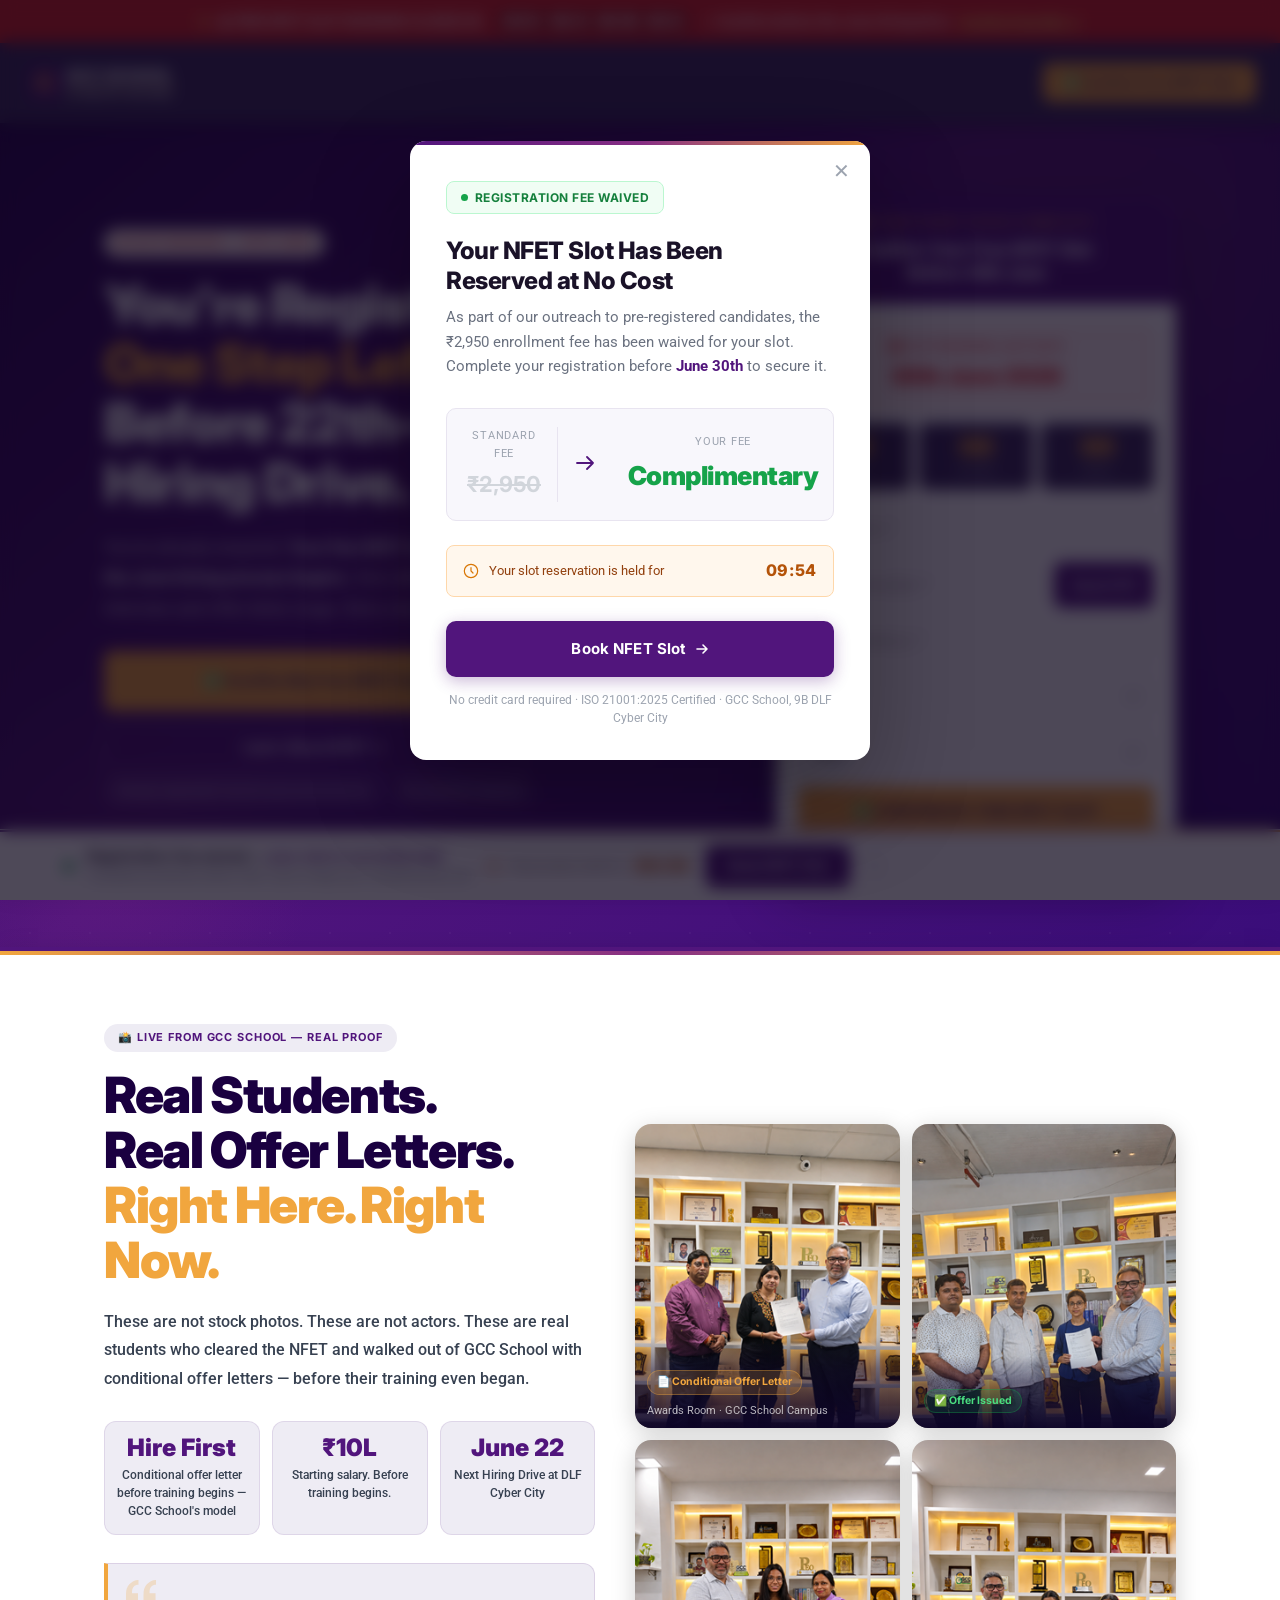
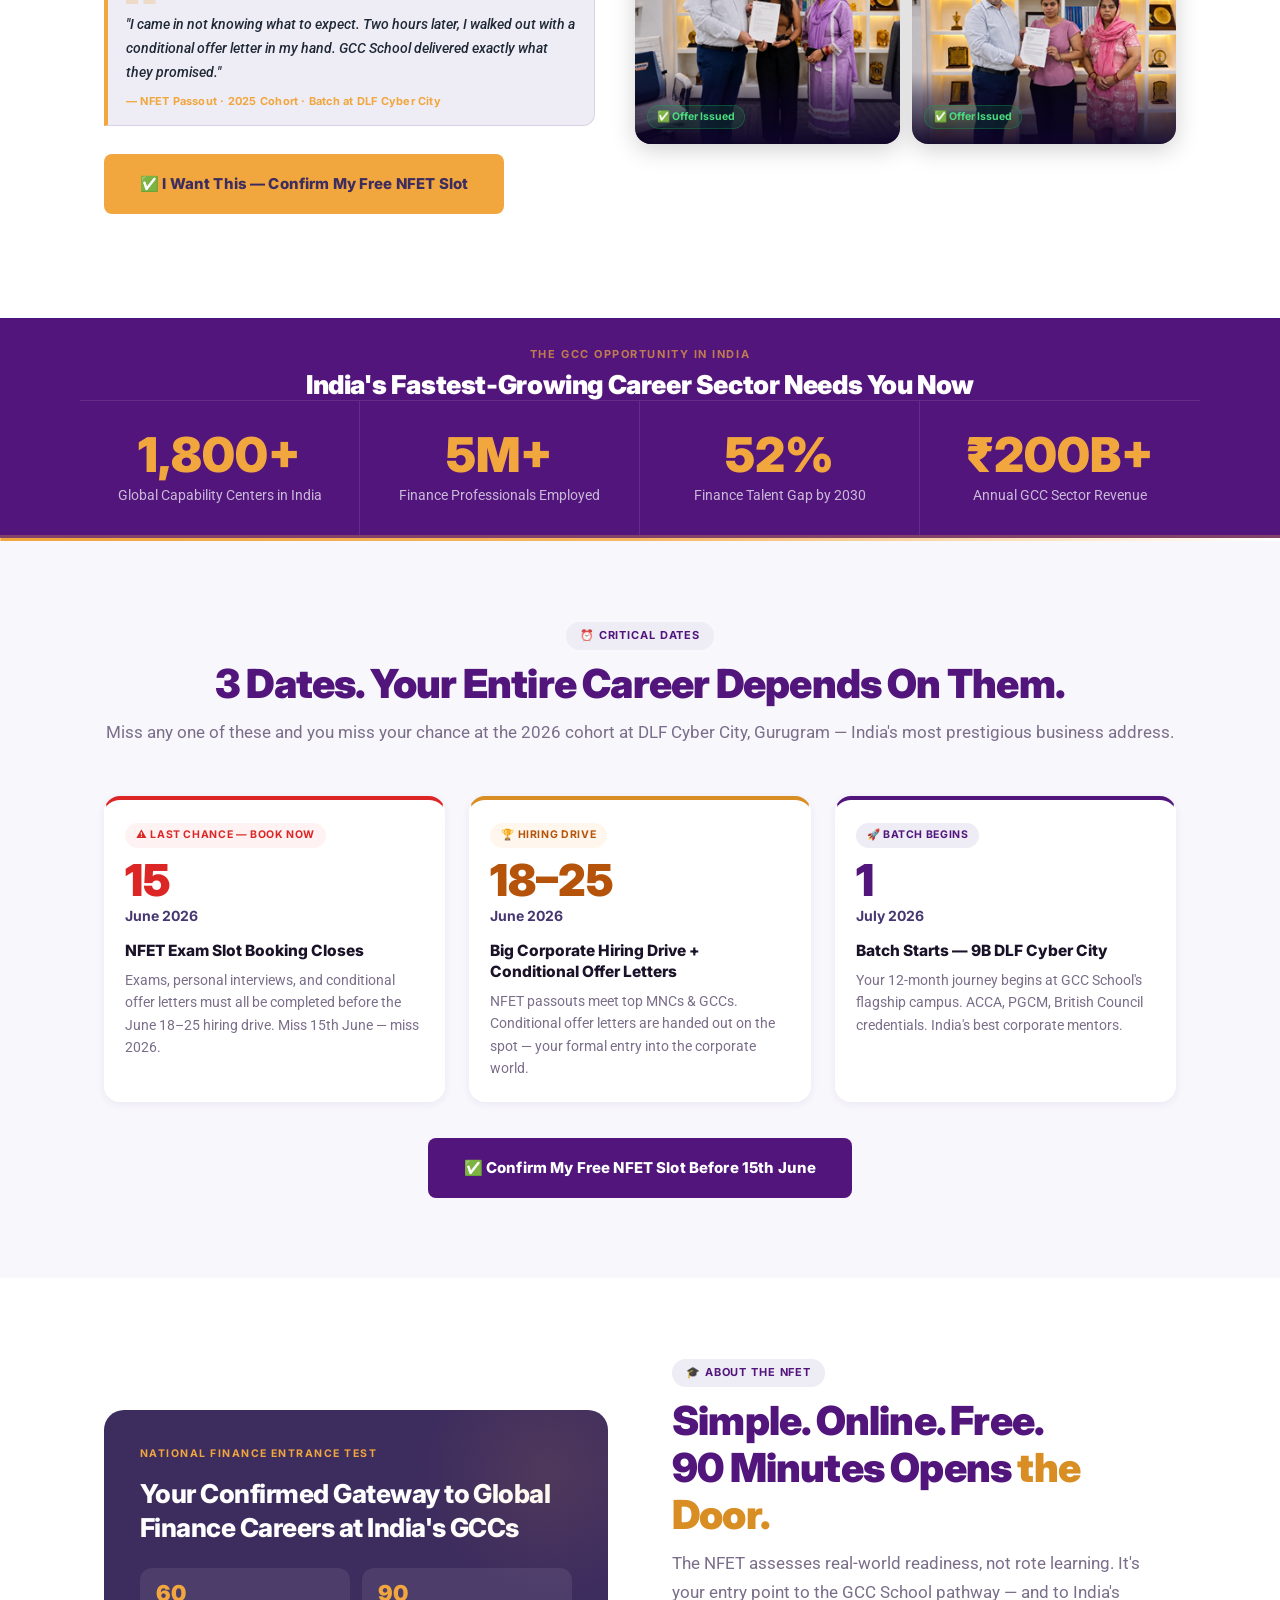
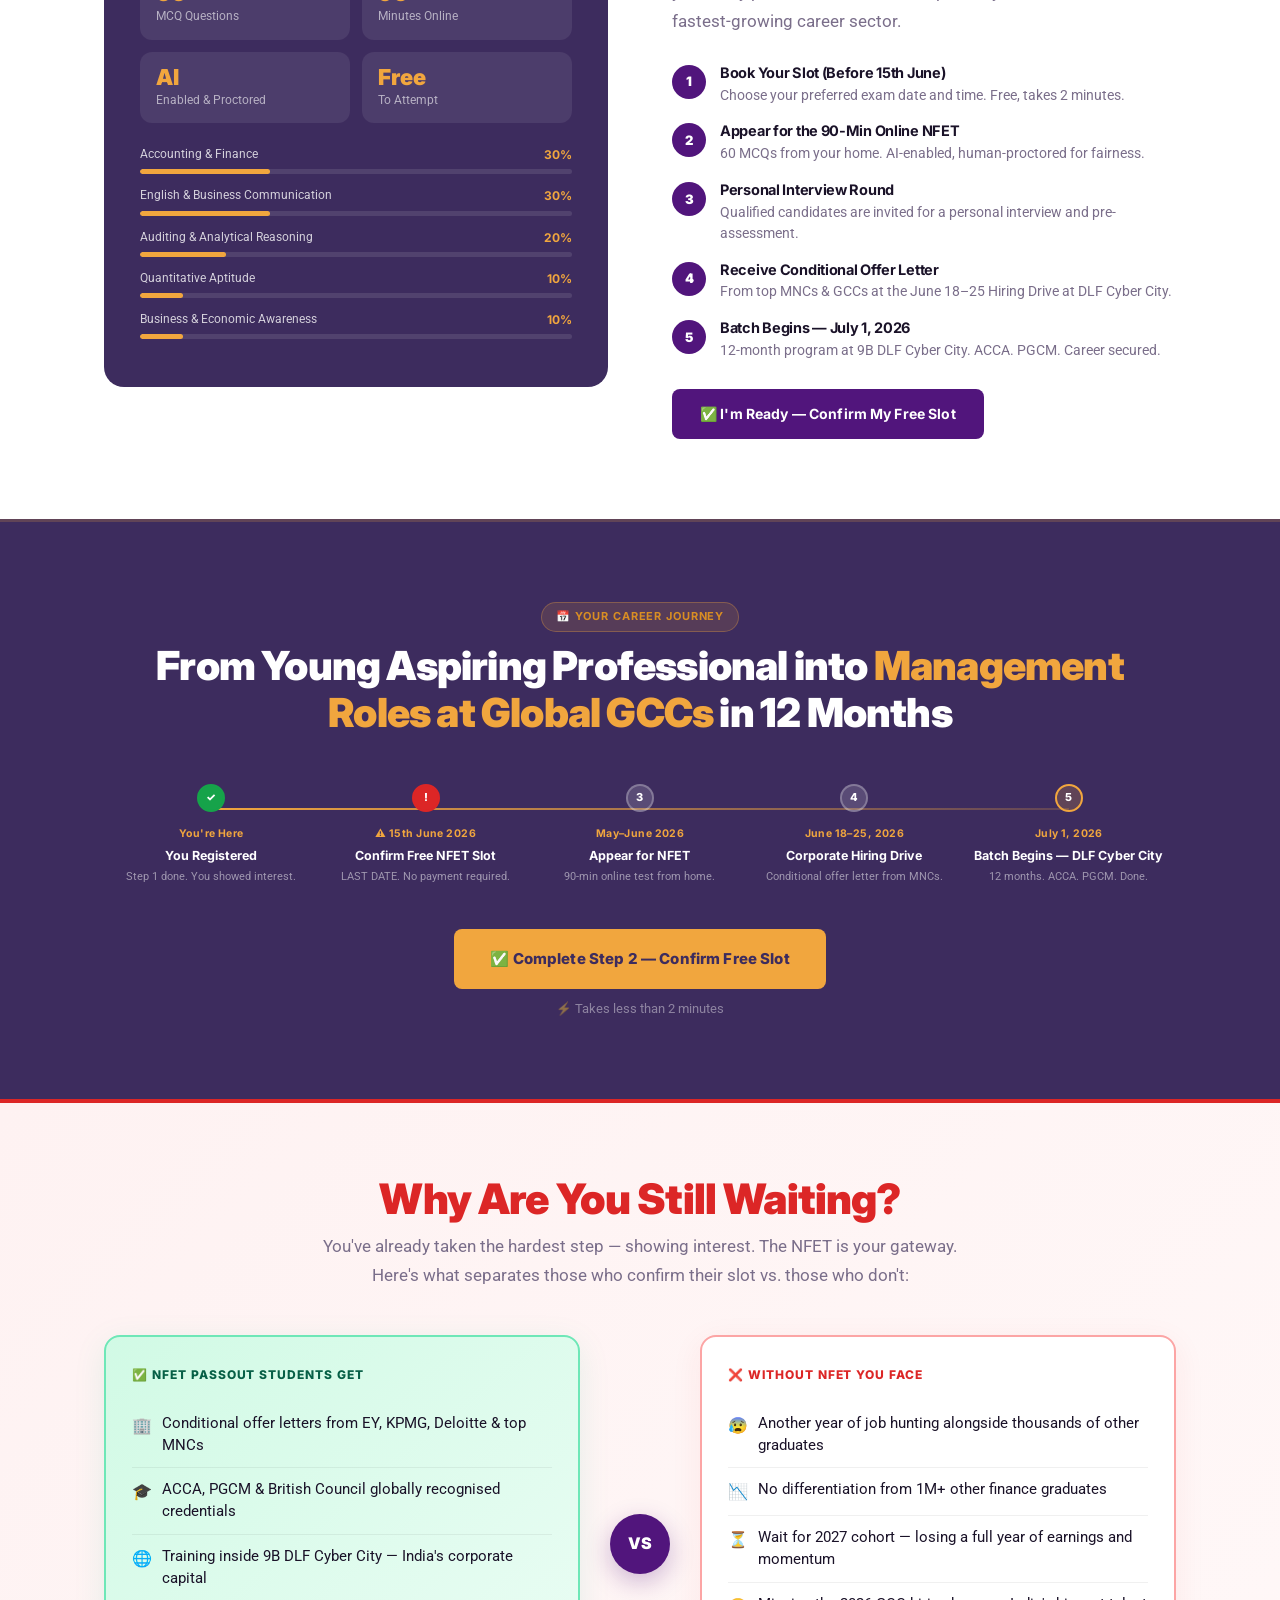
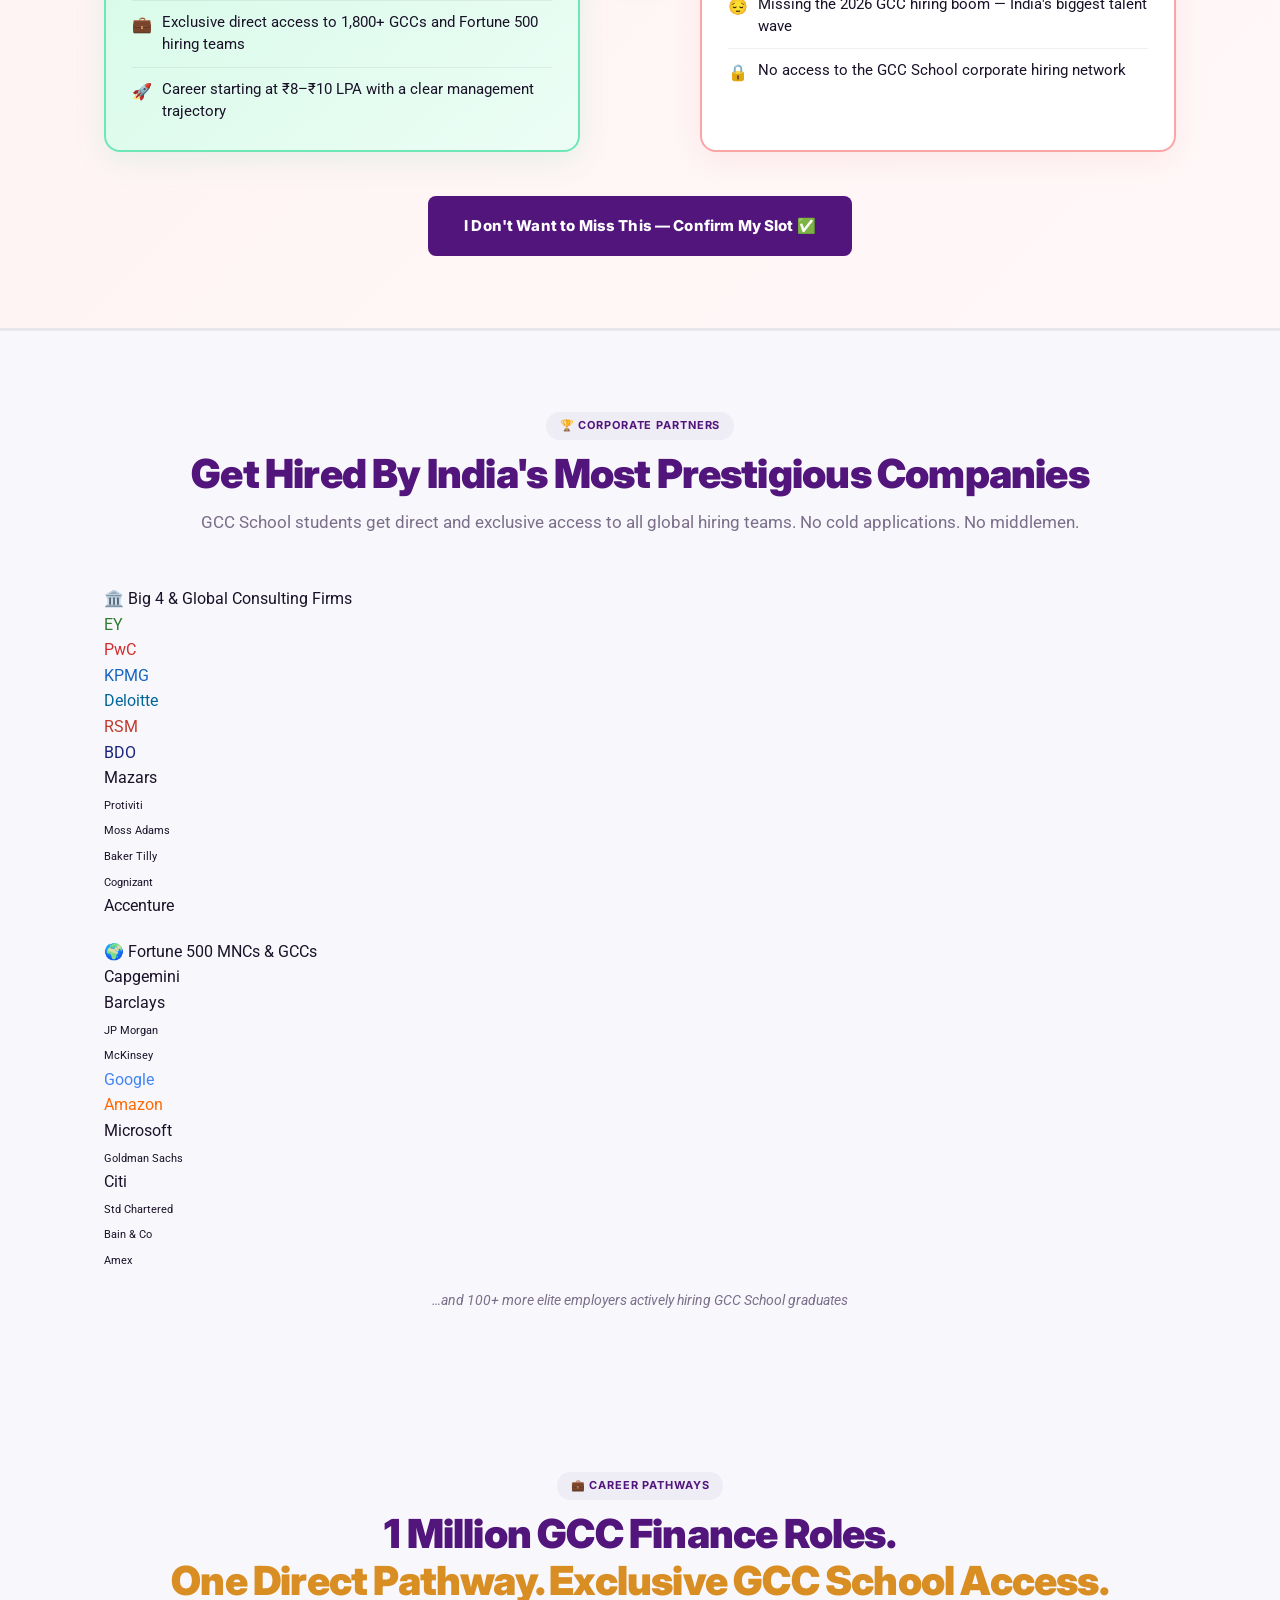
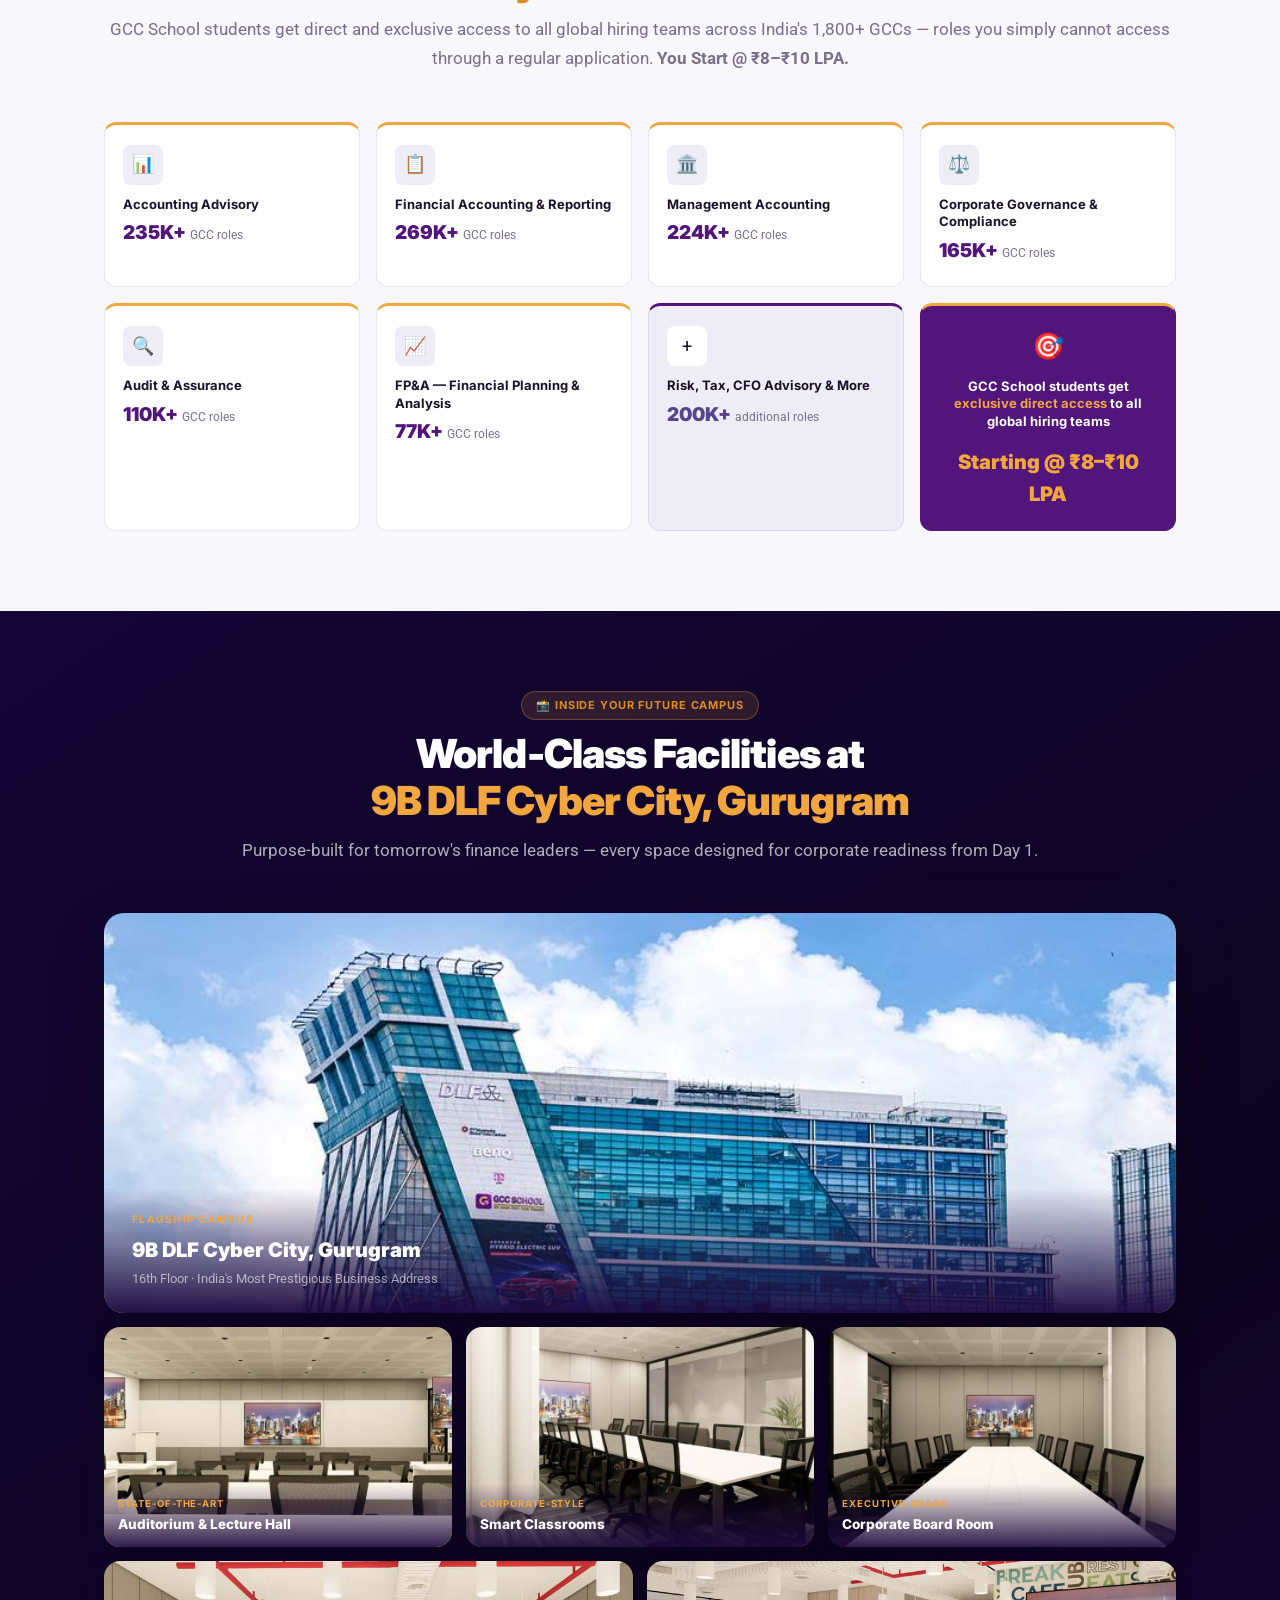
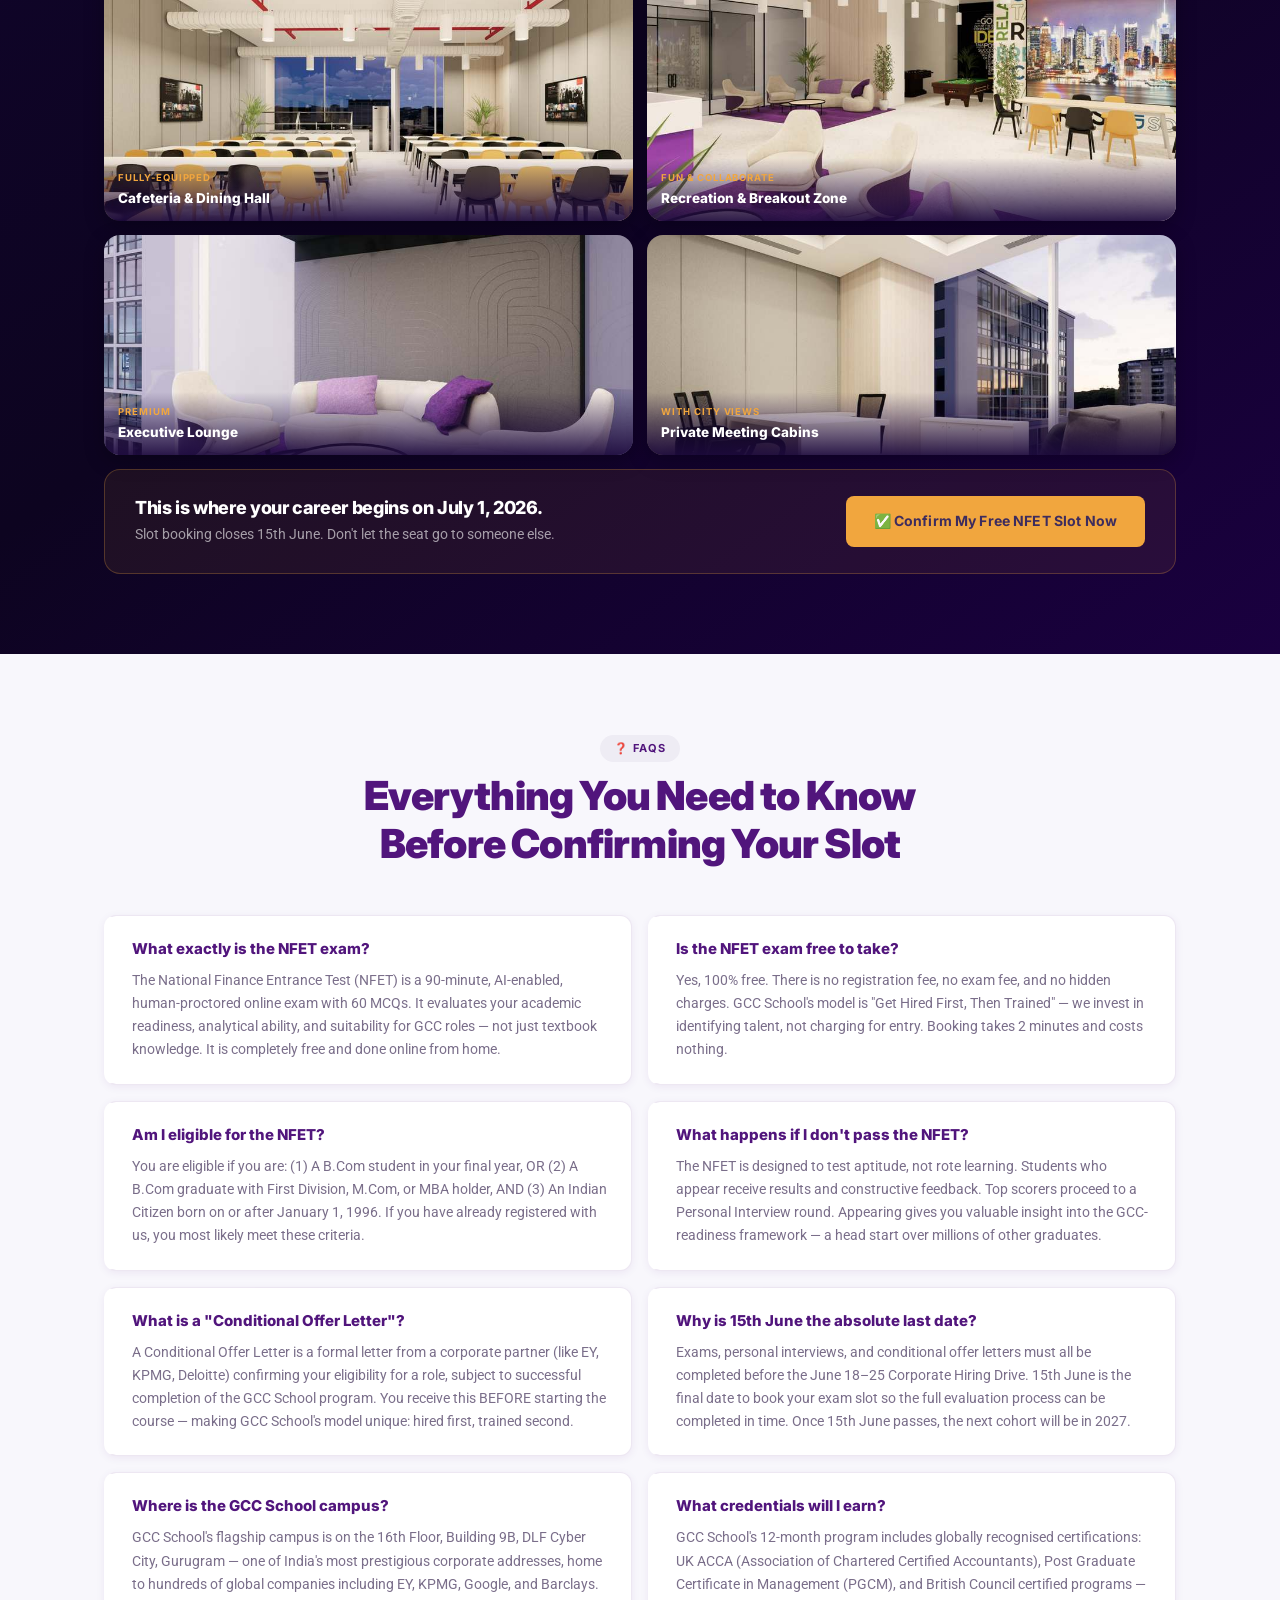
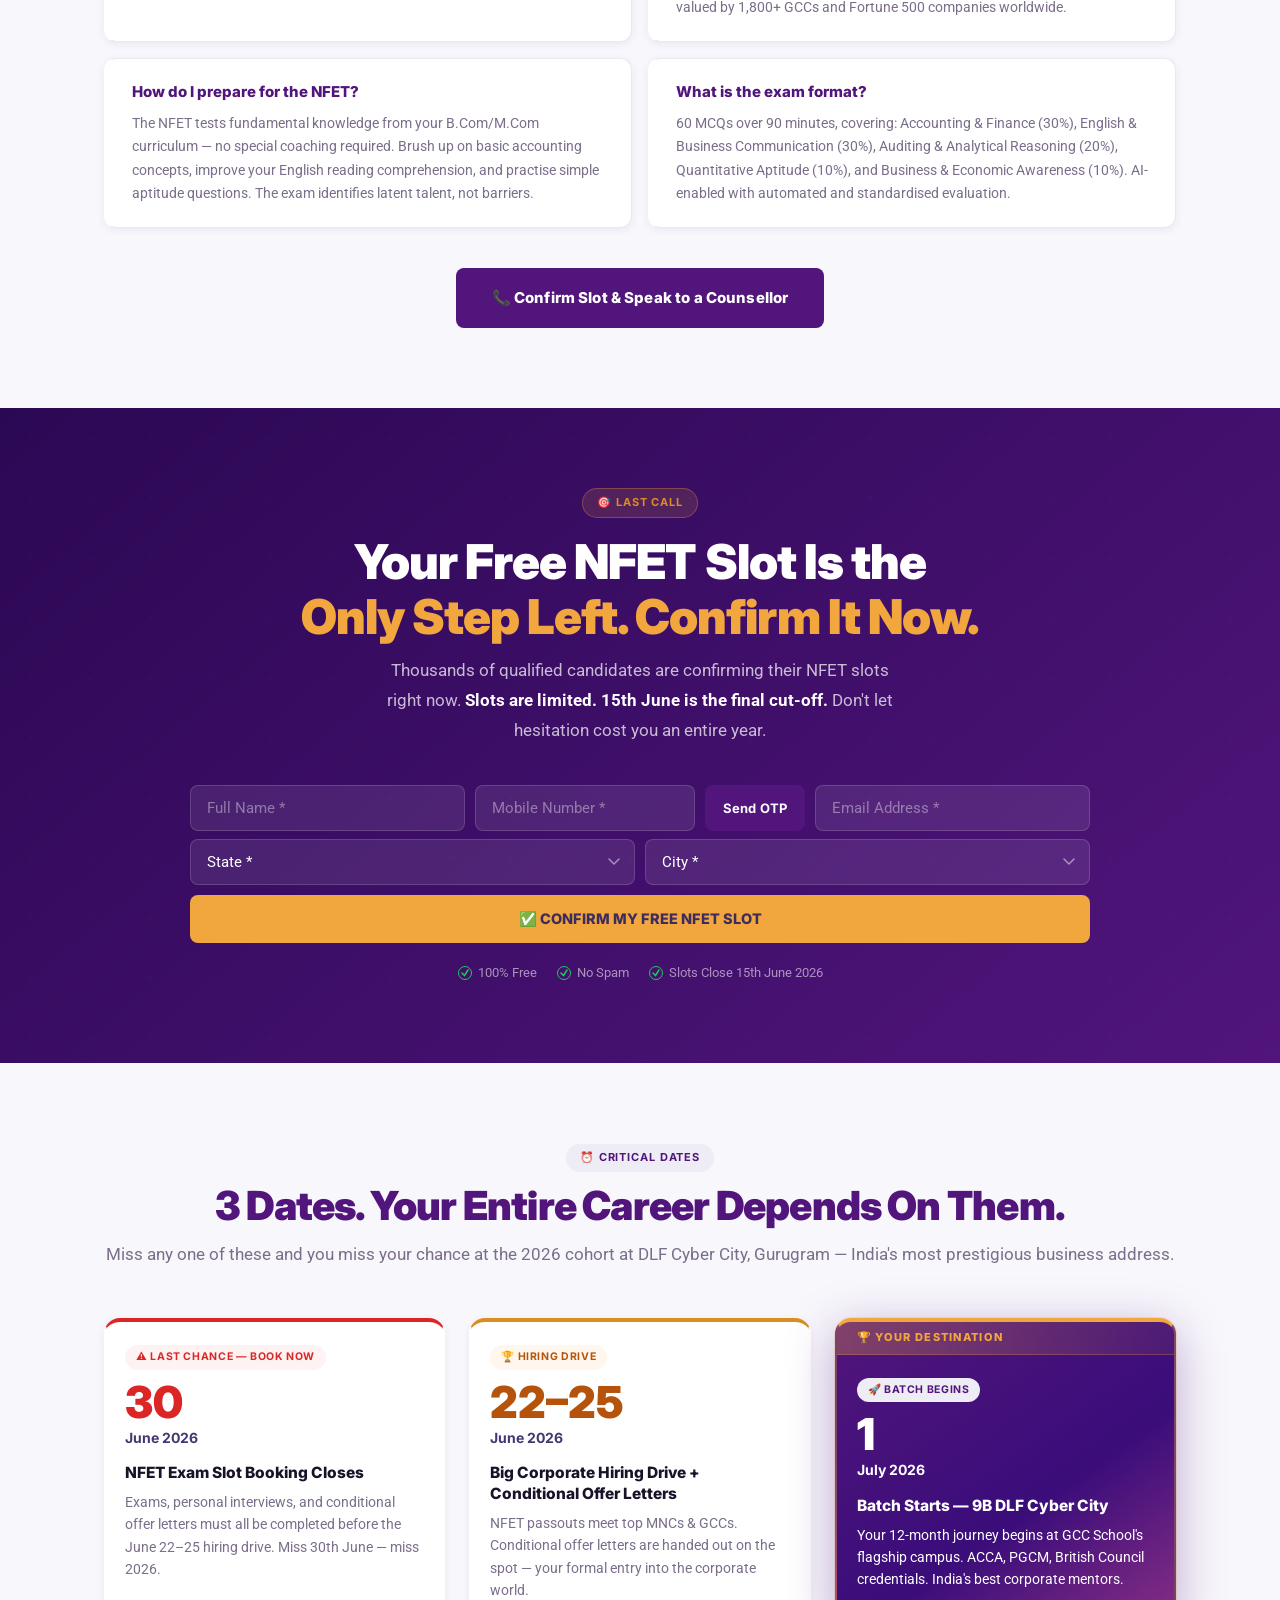
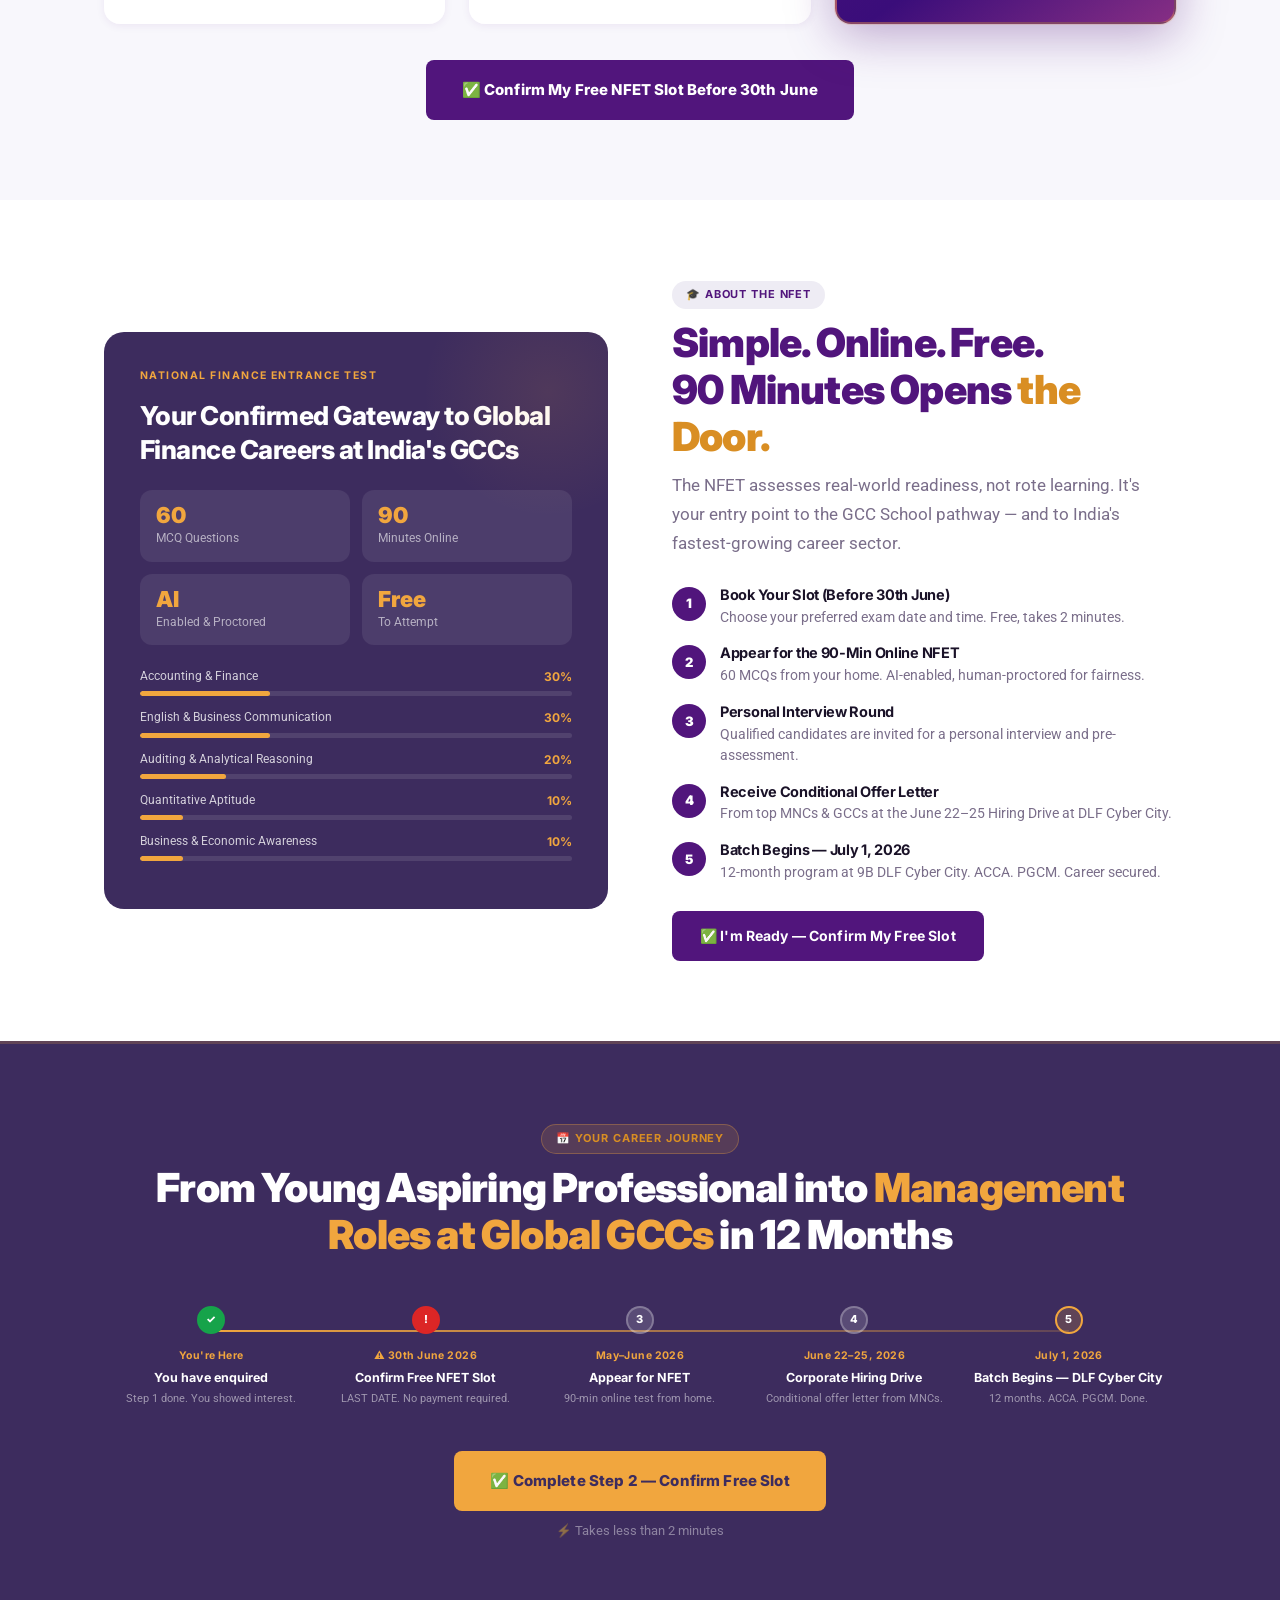
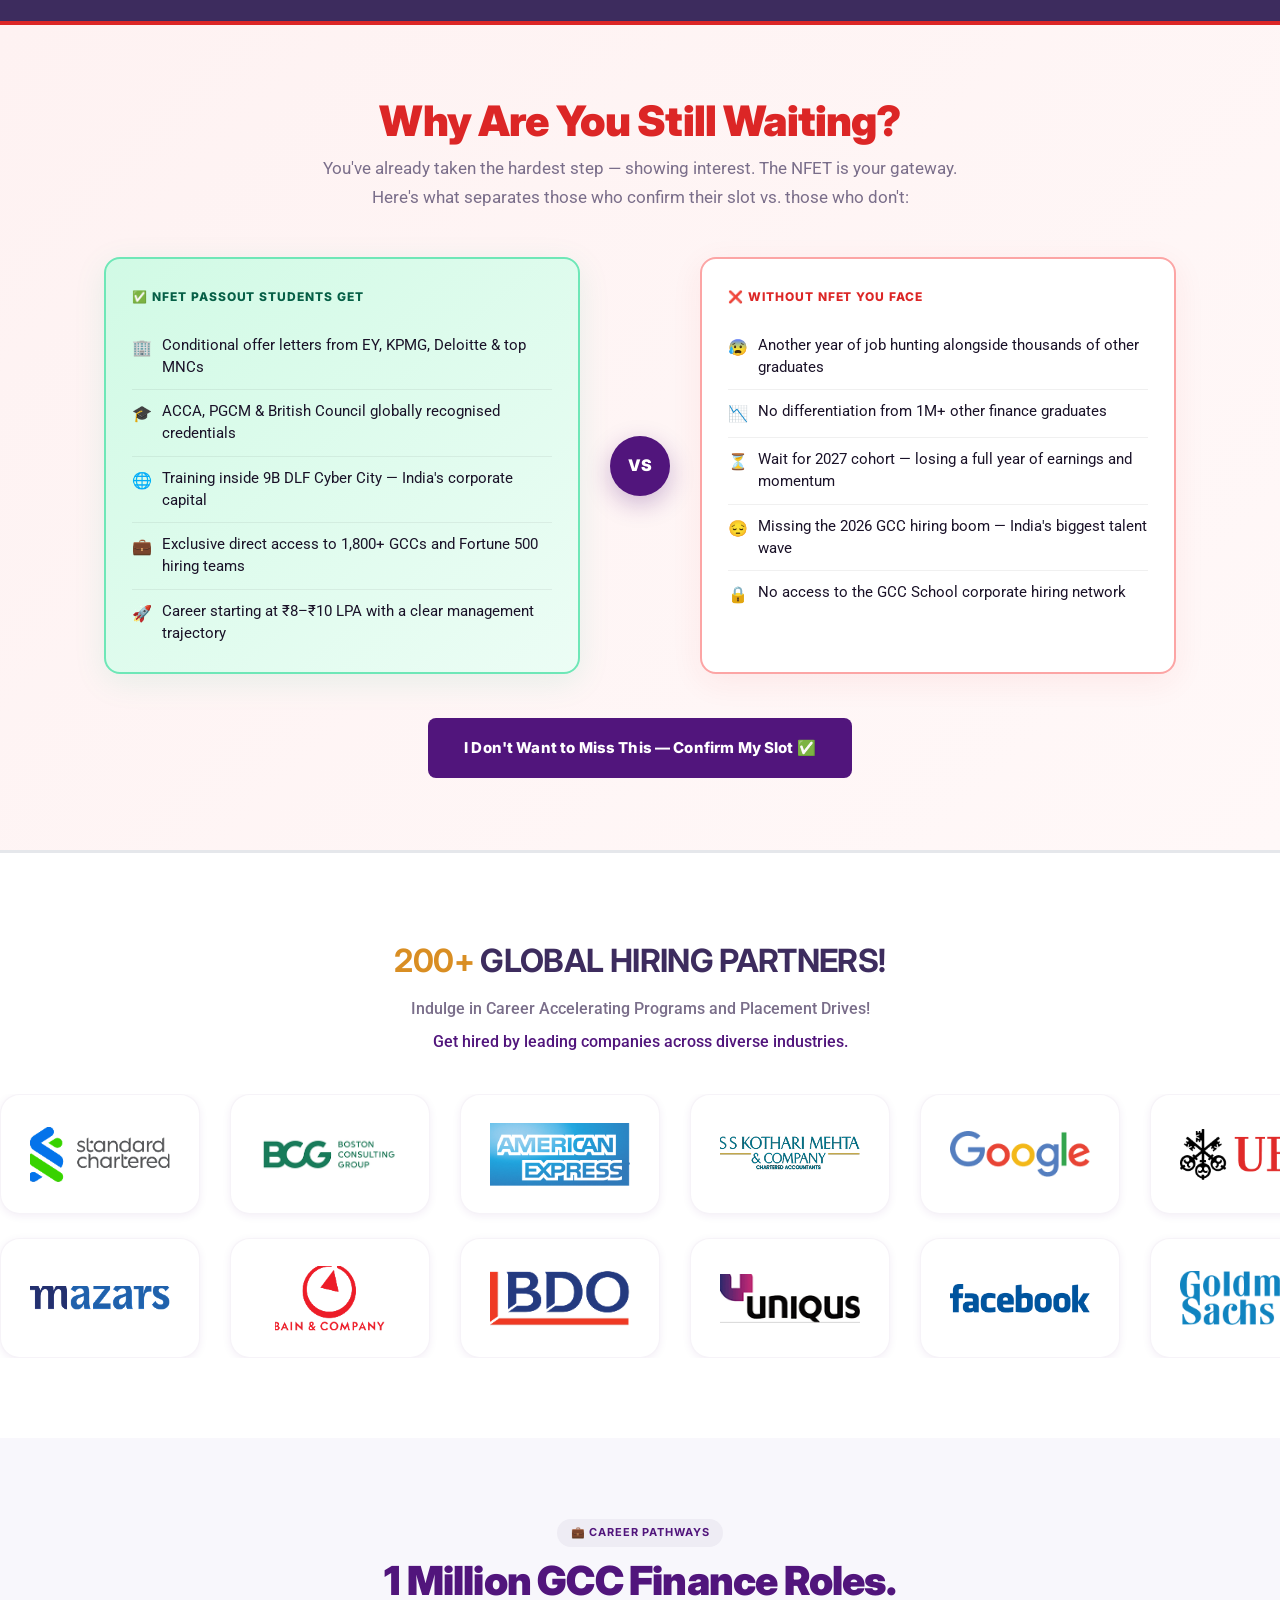
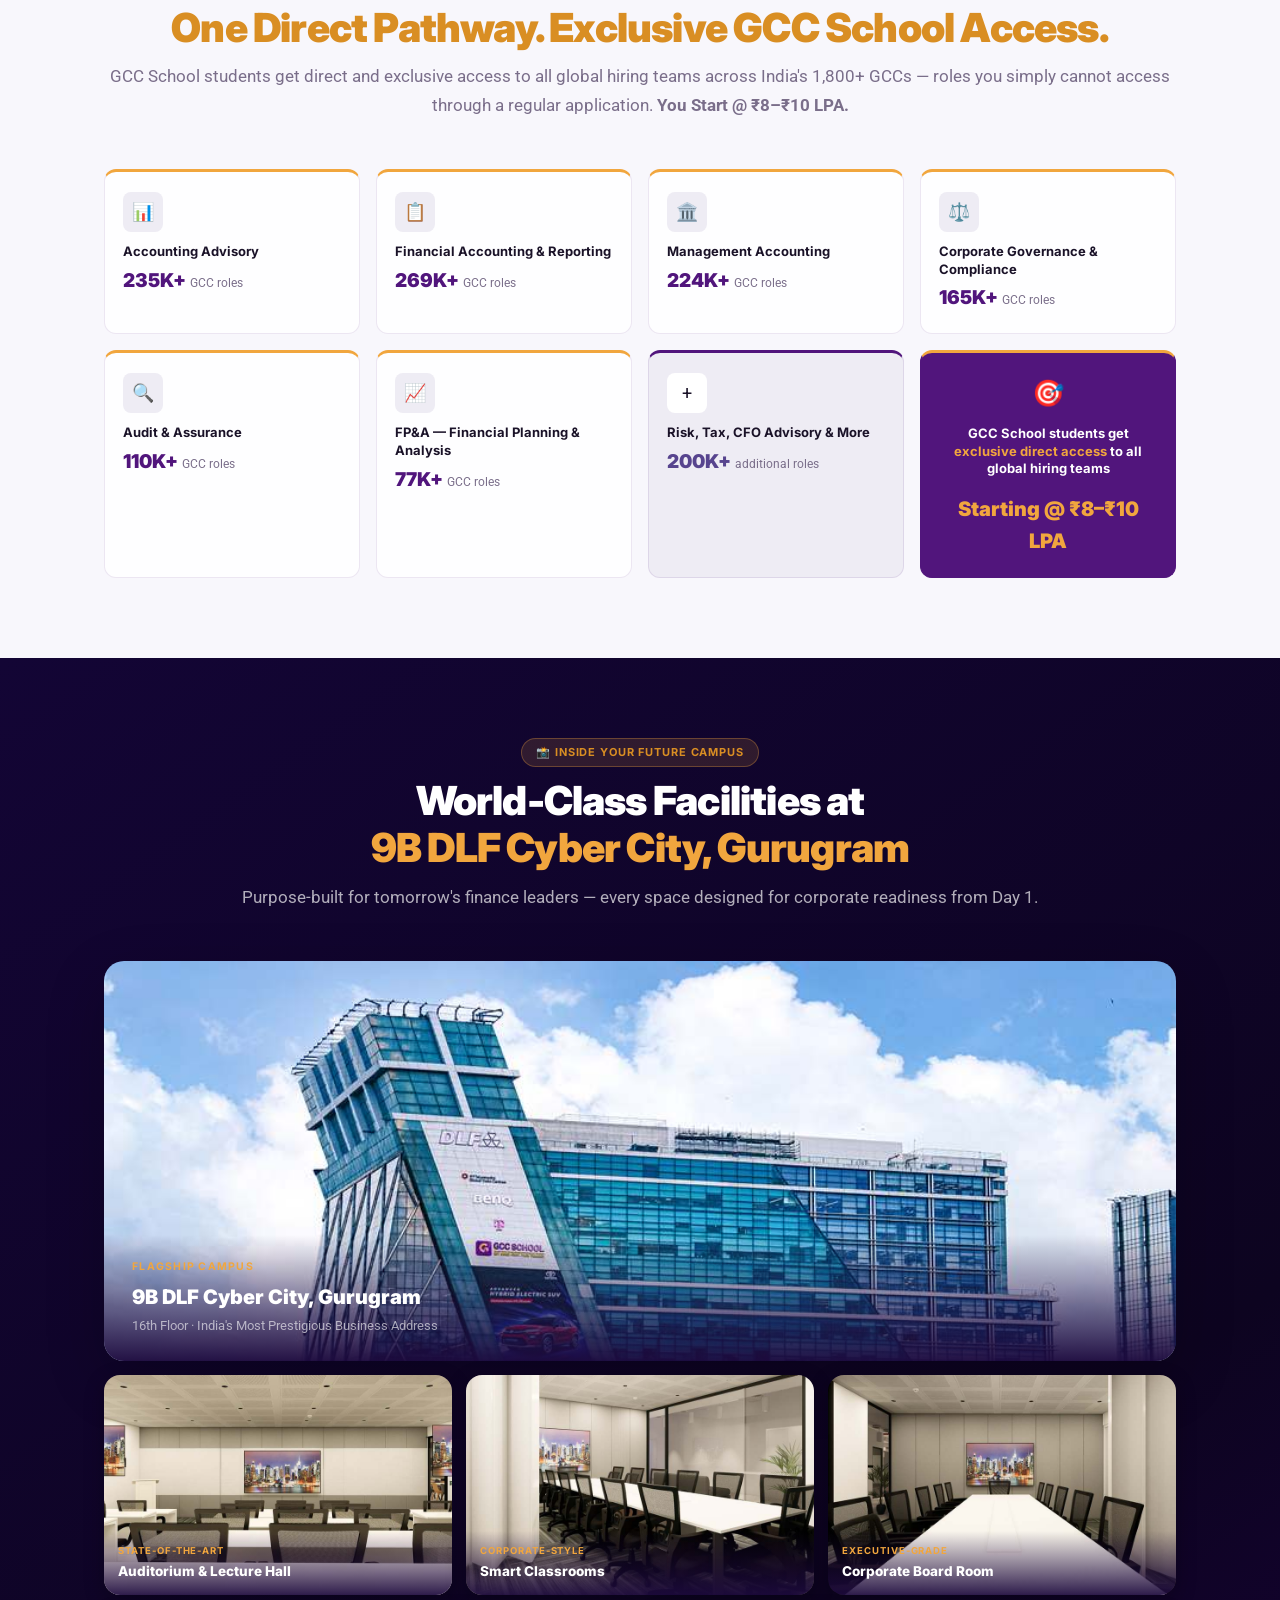
==== index.html @ ae37a499 "update" ====
<!DOCTYPE html>
<html lang="en">

<head>
  <meta charset="UTF-8">
  <meta name="viewport" content="width=device-width, initial-scale=1.0, viewport-fit=cover">
  <meta name="theme-color" content="#51157C">
  <title>Confirm Your Free NFET Slot — GCC School</title>
  <link rel="preconnect" href="https://fonts.googleapis.com">
  <link rel="stylesheet" href="./style.css">
  <link rel="preconnect" href="https://fonts.gstatic.com" crossorigin>
  <link rel="shortcut icon" href="https://storage.googleapis.com/static_files_backend/media/images/image.png">
  <link
    href="https://fonts.googleapis.com/css2?family=Inter:wght@400;500;600;700;800;900&family=Roboto:wght@400;500;600&display=swap"
    rel="stylesheet">
  <script>
    !function (f, b, e, v, n, t, s) {
      if (f.fbq) return; n = f.fbq = function () {
        n.callMethod ?
          n.callMethod.apply(n, arguments) : n.queue.push(arguments)
      };
      if (!f._fbq) f._fbq = n; n.push = n; n.loaded = !0; n.version = '2.0';
      n.queue = []; t = b.createElement(e); t.async = !0;
      t.src = v; s = b.getElementsByTagName(e)[0];
      s.parentNode.insertBefore(t, s)
    }(window, document, 'script',
      'https://connect.facebook.net/en_US/fbevents.js');
    fbq('init', '1308129784468579');
    fbq('track', 'PageView');
  </script>
  <noscript><img height="1" width="1" style="display:none"
      src="https://www.facebook.com/tr?id=1308129784468579&ev=PageView&noscript=1" /></noscript>

  <script>window.dataLayer = window.dataLayer || [];
    function gtag() { dataLayer.push(arguments); }
    gtag('js', new Date());
    gtag('config', 'G-B2ETHYM6MN');</script>

  <script>(function (w, d, s, l, i) {
      w[l] = w[l] || []; w[l].push({
        'gtm.start':
          new Date().getTime(), event: 'gtm.js'
      }); var f = d.getElementsByTagName(s)[0],
        j = d.createElement(s), dl = l != 'dataLayer' ? '&l=' + l : ''; j.async = true; j.src =
          'https://www.googletagmanager.com/gtm.js?id=' + i + dl; f.parentNode.insertBefore(j, f);
    })(window, document, 'script', 'dataLayer', 'GTM-5NVDGXLR');</script>


  <script data-hid="clarity-script">(function (c, l, a, r, i, t, y) {
      c[a] = c[a] || function () { (c[a].q = c[a].q || []).push(arguments) };
      t = l.createElement(r); t.async = 1; t.src = "https://www.clarity.ms/tag/" + i;
      y = l.getElementsByTagName(r)[0]; y.parentNode.insertBefore(t, y);
    })(window, document, "clarity", "script", "wtdnppatos");</script>

  <noscript><iframe src="https://www.googletagmanager.com/ns.html?id=GTM-5NVDGXLR" height="0" width="0"
      style="display:none;visibility:hidden"></iframe></noscript>


</head>

<body>

  <!-- ══ URGENT STRIP ══ -->
  <div class="urgent-strip" role="alert">
    <span class="dot-pulse" style="background:#FFE566"></span>
    <span>⚠️ FREE NFET SLOT BOOKING CLOSES IN:</span>
    <div class="timer-wrap">
      <span id="t-d">03</span>D &nbsp;
      <span id="t-h">--</span>H &nbsp;
      <span id="t-m">--</span>M &nbsp;
      <span id="t-s">--</span>S
    </div>
    <span>— Confirm before the June hiring drive</span>
    <a href="#confirm" class="urgent-link open-popup">Confirm Free Slot →</a>
  </div>

  <!-- ══ NAVIGATION ══ -->
  <nav class="site-nav" aria-label="Main navigation">
    <div class="nav-inner">
      <a href="https://gccschool.com" class="nav-logo" aria-label="GCC School home">
        <img
          src="[data-uri]"
          alt="GCC School — Get Hired First, Then Trained" width="160" height="42">
      </a>

      <a href="#confirm" class="btn btn-primary nav-cta open-popup">✅ Confirm Free NFET Slot</a>
    </div>
  </nav>

  <!-- ══ HERO ══ -->
  <section class="hero" aria-labelledby="hero-h1">
    <div class="hero-glow-a" aria-hidden="true"></div>
    <div class="hero-glow-b" aria-hidden="true"></div>
    <div class="container">
      <div class="hero-inner">

        <!-- Left: Copy -->
        <div>
          <div class="hero-eyebrow">

            <span class="tag tag-red"><span class="dot-pulse"></span>Slot Booking — 30th June</span>
          </div>

          <h1 class="hero-title" id="hero-h1">
            You're Registered.<br>
            <span class="accent">One Step Left</span><br>
            Before 22th-25th June
            Hiring Drive.
          </h1>

          <p class="hero-lead">
            You've already enquired. <strong>Your free NFET slot is the only step left before the June hiring process
              begins.</strong> One online test — and you move into the interview and offer letter stage. Slots close
            30th June.
          </p>

          <div class="hero-actions">
            <a href="#confirm" class="btn btn-primary btn-primary--lg btn-pulse open-popup">✅ Confirm My Free NFET
              Slot</a>
            <a href="#what-is-nfet" class="btn btn-outline">Learn About NFET →</a>
          </div>

          <div class="hero-reassurance">
            <span class="reassure-chip">Already registered? Use the same phone/email.</span>
            <span class="reassure-chip">No payment required.</span>
          </div>

          <div class="hero-trust" role="list">
            <div class="trust-item" role="listitem">
              <div class="trust-icon" aria-hidden="true"><svg width="10" height="8" viewBox="0 0 10 8" fill="none">
                  <path d="M1 4L3.5 6.5L9 1" stroke="white" stroke-width="1.5" stroke-linecap="round" />
                </svg></div>
              Free to register
            </div>
            <div class="trust-item" role="listitem">
              <div class="trust-icon" aria-hidden="true"><svg width="10" height="8" viewBox="0 0 10 8" fill="none">
                  <path d="M1 4L3.5 6.5L9 1" stroke="white" stroke-width="1.5" stroke-linecap="round" />
                </svg></div>
              90 mins online test
            </div>
            <div class="trust-item" role="listitem">
              <div class="trust-icon" aria-hidden="true"><svg width="10" height="8" viewBox="0 0 10 8" fill="none">
                  <path d="M1 4L3.5 6.5L9 1" stroke="white" stroke-width="1.5" stroke-linecap="round" />
                </svg></div>
              Conditional offer at DLF Cyber City
            </div>
          </div>
        </div>

        <!-- Right: Form card -->
        <div id="confirm">
          <div class="hero-card" role="form" aria-label="NFET slot confirmation form">
            <div class="card-header">
              <div class="card-header-label">🎫 Your Ticket to DLF Cyber City</div>
              <div class="card-header-title">Confirm Your Free NFET Slot<br>Before 30th June</div>
            </div>
            <div class="card-body">
              <div class="deadline-box" aria-live="polite">
                <div class="deadline-label">🔴 Slot Booking Last Date</div>
                <div class="deadline-date">30th June 2026</div>
              </div>
              <div class="countdown-row" aria-label="Countdown timer">
                <div class="count-box"><span class="count-num" id="h-d">03</span><span class="count-lbl">Days</span>
                </div>
                <div class="count-box"><span class="count-num" id="h-h">--</span><span class="count-lbl">Hours</span>
                </div>
                <div class="count-box"><span class="count-num" id="h-m">--</span><span class="count-lbl">Mins</span>
                </div>
              </div>
              <div class="form-stack">
                <input type="text" id="hero_name" class="form-control" placeholder="Full Name *" aria-label="Full Name"
                  required>
                <div class="otp-input-group">
                  <input type="tel" id="hero_phone" class="form-control group-input" placeholder="Mobile Number *"
                    aria-label="Mobile Number" required>
                  <button type="button" id="btn_hero_send_otp" onclick="sendHeroOtp()"
                    class="btn btn-purple group-btn">Send
                    OTP</button>
                </div>
                <div id="hero_otp_section" style="display: none; margin-top: 2px;">
                  <div class="otp-input-group">
                    <input class="form-control group-input" id="hero_otp" type="text" placeholder="6-digit OTP *"
                      maxlength="6">
                    <button type="button" id="btn_hero_verify_otp" onclick="verifyHeroOtp()"
                      class="btn btn-purple group-btn">Verify
                      OTP</button>
                  </div>
                  <div id="hero_otp_success_msg"
                    style="display: none; color: #22C55E; font-size: 0.85rem; margin-top: 5px; font-weight: 600;">OTP
                    Verified Successfully!</div>
                </div>
                <input type="email" id="hero_email" class="form-control" placeholder="Email Address *"
                  aria-label="Email Address" required>
                <select id="hero_state" class="form-control" aria-label="State" required>
                  <option value="">State *</option>
                </select>
                <select id="hero_city" class="form-control" aria-label="City" required>
                  <option value="">City *</option>
                </select>
                <button class="btn btn-primary btn-full btn-pulse"
                  style="padding:16px;font-size:14.5px;font-weight:800;border-radius:8px;"
                  onclick="handleHeroConfirm(event)">
                  ✅ CONFIRM MY FREE NFET SLOT
                </button>
              </div>
              <p class="form-note">🔒 No Payment Required · No Hidden Fees · Limited Seats</p>
            </div>
          </div>
        </div>

      </div>
    </div>
  </section>


  <!-- ══ SOCIAL PROOF — OFFER LETTERS ══ -->
  <section class="proof-section" aria-labelledby="proof-h2">
    <div class="proof-bg-strip" aria-hidden="true"></div>
    <div class="container proof-inner">

      <!-- Left: Copy -->
      <div class="proof-copy fade-up">
        <span class="tag tag-primary" style="margin-bottom:16px;display:inline-flex;">📸 Live from GCC School — Real
          Proof</span>
        <h2 class="proof-headline" id="proof-h2">
          Real Students.<br>
          Real Offer Letters.<br>
          <span style="color:var(--c-accent)">Right Here. Right Now.</span>
        </h2>
        <p class="proof-lead">
          These are not stock photos. These are not actors.
          These are real students who cleared the NFET and walked out of GCC School
          with conditional offer letters — before their training even began.
        </p>
        <div class="proof-stats">
          <div class="proof-stat">
            <div class="proof-stat-num">Hire First</div>
            <div class="proof-stat-lbl">Conditional offer letter before training begins — GCC School's model</div>
          </div>
          <div class="proof-stat">
            <div class="proof-stat-num">₹10L</div>
            <div class="proof-stat-lbl">Starting salary. Before training begins.</div>
          </div>
          <div class="proof-stat">
            <div class="proof-stat-num">June 22</div>
            <div class="proof-stat-lbl">Next Hiring Drive at DLF Cyber City</div>
          </div>
        </div>
        <div class="proof-quote">
          <svg width="32" height="24" viewBox="0 0 32 24" fill="none" aria-hidden="true">
            <path
              d="M0 24V14.4C0 10.08 1.12 6.72 3.36 4.32S8.8 0 12.48 0v4.8c-2.08 0-3.68.64-4.8 1.92S6 9.92 6 12v1.2h6V24H0zm17.52 0V14.4c0-4.32 1.12-7.68 3.36-10.08S26.32 0 30 0v4.8c-2.08 0-3.68.64-4.8 1.92s-1.68 3.2-1.68 5.28v1.2h6V24H17.52z"
              fill="rgba(241,166,62,.25)" />
          </svg>
          <p>
            "I came in not knowing what to expect. Two hours later, I walked out with a conditional offer letter in my
            hand. GCC School delivered exactly what they promised."
          </p>
          <div class="proof-quote-attr">— NFET Passout · 2025 Cohort · Batch at DLF Cyber City</div>
        </div>
        <a href="#confirm" class="btn btn-primary btn-primary--lg open-popup"
          style="margin-top:28px;display:inline-flex;">
          ✅ I Want This — Confirm My Free NFET Slot
        </a>
        <p style="margin-top:12px;font-size:12px;color:rgba(255,255,255,.45);font-family:var(--f-body);">
          Slot booking closes 30th June 2026 · No payment required
        </p>
      </div>

      <!-- Right: 2x2 Photo Grid -->
      <div class="proof-grid-2x2 fade-up">

        <div class="proof-card-2x2">
          <img src="./images/1.png" alt="">
          <div class="proof-overlay">
            <span class="proof-badge-2x2">📄 Conditional Offer Letter</span>
            <p class="proof-cap-text">Awards Room · GCC School Campus</p>
          </div>
        </div>

        <div class="proof-card-2x2">
          <img src="./images/2.png" alt="">
          <div class="proof-overlay">
            <span class="proof-badge-2x2 proof-badge-green">✅ Offer Issued</span>
          </div>
        </div>

        <div class="proof-card-2x2">
          <img src="./images/3.png" alt="">
          <div class="proof-overlay">
            <span class="proof-badge-2x2 proof-badge-green">✅ Offer Issued</span>
          </div>
        </div>

        <div class="proof-card-2x2">
          <img src="./images/4.png" alt="">
          <div class="proof-overlay">
            <span class="proof-badge-2x2 proof-badge-green">✅ Offer Issued</span>
          </div>
        </div>

      </div>

    </div>

    </sect ══ STATS BAND ══ -->
    <div class="stats-band" role="region" aria-label="Key statistics">
      <div class="container" style="padding:0">
        <div style="text-align:center;padding:28px 24px 0;border-bottom:1px solid rgba(255,255,255,.1);">
          <p
            style="font-family:'Inter',sans-serif;font-size:11px;font-weight:700;letter-spacing:.14em;text-transform:uppercase;color:rgba(241,166,62,.7);margin-bottom:6px;">
            The GCC Opportunity in India</p>
          <h2
            style="font-family:'Inter',sans-serif;font-size:clamp(18px,3vw,26px);font-weight:900;color:#fff;letter-spacing:-.015em;line-height:1.2;">
            India's Fastest-Growing Career Sector Needs You Now</h2>
        </div>
        <div class="stats-grid">
          <div class="stat-cell fade-up">
            <div class="stat-num">1,800+</div>
            <div class="stat-lbl">Global Capability Centers in India</div>
          </div>
          <div class="stat-cell fade-up">
            <div class="stat-num">5M+</div>
            <div class="stat-lbl">Finance Professionals Employed</div>
          </div>
          <div class="stat-cell fade-up">
            <div class="stat-num">52%</div>
            <div class="stat-lbl">Finance Talent Gap by 2030</div>
          </div>
          <div class="stat-cell fade-up">
            <div class="stat-num">₹200B+</div>
            <div class="stat-lbl">Annual GCC Sector Revenue</div>
          </div>
        </div>
      </div>
    </div>
    <div class="divider-accent"></div>

    <!-- ══ 3 KEY DATES ══ -->
    <section class="section section--alt" aria-labelledby="dates-h2">
      <div class="container">
        <div class="section-head section-head--center">
          <span class="tag tag-primary">⏰ Critical Dates</span>
          <h2 class="section-title" id="dates-h2">3 Dates. <span class="primary">Your Entire Career</span> Depends On
            Them.</h2>
          <p class="section-lead">Miss any one of these and you miss your chance at the 2026 cohort at DLF Cyber City,
            Gurugram — India's most prestigious business address.</p>
        </div>
        <div class="dates-grid">
          <div class="date-card date-card--red fade-up">
            <div class="date-hd">
              <span class="date-pill date-pill--red">⚠️ Last Chance — Book Now</span>
              <div class="date-num date-num--red">15</div>
              <div class="date-month">June 2026</div>
            </div>
            <div class="date-bd">
              <div class="date-title">NFET Exam Slot Booking Closes</div>
              <p class="date-desc">Exams, personal interviews, and conditional offer letters must all be completed
                before the June 18–25 hiring drive. Miss 15th June — miss 2026.</p>
            </div>
          </div>
          <div class="date-card date-card--orange fade-up">
            <div class="date-hd">
              <span class="date-pill date-pill--orange">🏆 Hiring Drive</span>
              <div class="date-num date-num--orange">18–25</div>
              <div class="date-month">June 2026</div>
            </div>
            <div class="date-bd">
              <div class="date-title">Big Corporate Hiring Drive + Conditional Offer Letters</div>
              <p class="date-desc">NFET passouts meet top MNCs & GCCs. Conditional offer letters are handed out on the
                spot — your formal entry into the corporate world.</p>
            </div>
          </div>
          <div class="date-card date-card--primary fade-up">
            <div class="date-hd">
              <span class="date-pill date-pill--primary">🚀 Batch Begins</span>
              <div class="date-num date-num--primary">1</div>
              <div class="date-month">July 2026</div>
            </div>
            <div class="date-bd">
              <div class="date-title">Batch Starts — 9B DLF Cyber City</div>
              <p class="date-desc">Your 12-month journey begins at GCC School's flagship campus. ACCA, PGCM, British
                Council credentials. India's best corporate mentors.</p>
            </div>
          </div>
        </div>
        <div style="text-align:center;margin-top:36px">
          <a href="#confirm" class="btn btn-purple btn-primary--lg">✅ Confirm My Free NFET Slot Before 15th June</a>
        </div>
      </div>
    </section>

    <!-- ══ NFET EXPLAINER ══ -->
    <section class="section" id="what-is-nfet" aria-labelledby="nfet-h2">
      <div class="container">
        <div class="nfet-grid">
          <div class="nfet-vis" role="img" aria-label="NFET exam details">
            <div class="nfet-vis-lbl">National Finance Entrance Test</div>
            <h3 class="nfet-vis-title">Your Confirmed Gateway to Global Finance Careers at India's GCCs</h3>
            <div class="nfet-stats">
              <div class="nfet-stat">
                <div class="nfet-stat-val">60</div>
                <div class="nfet-stat-lbl">MCQ Questions</div>
              </div>
              <div class="nfet-stat">
                <div class="nfet-stat-val">90</div>
                <div class="nfet-stat-lbl">Minutes Online</div>
              </div>
              <div class="nfet-stat">
                <div class="nfet-stat-val">AI</div>
                <div class="nfet-stat-lbl">Enabled & Proctored</div>
              </div>
              <div class="nfet-stat">
                <div class="nfet-stat-val">Free</div>
                <div class="nfet-stat-lbl">To Attempt</div>
              </div>
            </div>
            <div class="bar-list" aria-label="Exam competency breakdown">
              <div class="bar-row">
                <div class="bar-top"><span class="bar-name">Accounting & Finance</span><span class="bar-pct">30%</span>
                </div>
                <div class="bar-track">
                  <div class="bar-fill" style="width:30%"></div>
                </div>
              </div>
              <div class="bar-row">
                <div class="bar-top"><span class="bar-name">English & Business Communication</span><span
                    class="bar-pct">30%</span></div>
                <div class="bar-track">
                  <div class="bar-fill" style="width:30%"></div>
                </div>
              </div>
              <div class="bar-row">
                <div class="bar-top"><span class="bar-name">Auditing & Analytical Reasoning</span><span
                    class="bar-pct">20%</span></div>
                <div class="bar-track">
                  <div class="bar-fill" style="width:20%"></div>
                </div>
              </div>
              <div class="bar-row">
                <div class="bar-top"><span class="bar-name">Quantitative Aptitude</span><span class="bar-pct">10%</span>
                </div>
                <div class="bar-track">
                  <div class="bar-fill" style="width:10%"></div>
                </div>
              </div>
              <div class="bar-row">
                <div class="bar-top"><span class="bar-name">Business & Economic Awareness</span><span
                    class="bar-pct">10%</span></div>
                <div class="bar-track">
                  <div class="bar-fill" style="width:10%"></div>
                </div>
              </div>
            </div>
          </div>
          <div>
            <span class="tag tag-primary">🎓 About the NFET</span>
            <h2 class="section-title" style="margin-top:10px" id="nfet-h2">Simple. Online. Free.<br>90 Minutes Opens
              <span class="accent">the Door.</span>
            </h2>
            <p class="section-lead" style="margin-bottom:28px">The NFET assesses real-world readiness, not rote
              learning. It's your entry point to the GCC School pathway — and to India's fastest-growing career sector.
            </p>
            <div class="step-list">
              <div class="step-row">
                <div class="step-num">1</div>
                <div class="step-body">
                  <h4>Book Your Slot (Before 15th June)</h4>
                  <p>Choose your preferred exam date and time. Free, takes 2 minutes.</p>
                </div>
              </div>
              <div class="step-row">
                <div class="step-num">2</div>
                <div class="step-body">
                  <h4>Appear for the 90-Min Online NFET</h4>
                  <p>60 MCQs from your home. AI-enabled, human-proctored for fairness.</p>
                </div>
              </div>
              <div class="step-row">
                <div class="step-num">3</div>
                <div class="step-body">
                  <h4>Personal Interview Round</h4>
                  <p>Qualified candidates are invited for a personal interview and pre-assessment.</p>
                </div>
              </div>
              <div class="step-row">
                <div class="step-num">4</div>
                <div class="step-body">
                  <h4>Receive Conditional Offer Letter</h4>
                  <p>From top MNCs & GCCs at the June 18–25 Hiring Drive at DLF Cyber City.</p>
                </div>
              </div>
              <div class="step-row">
                <div class="step-num">5</div>
                <div class="step-body">
                  <h4>Batch Begins — July 1, 2026</h4>
                  <p>12-month program at 9B DLF Cyber City. ACCA. PGCM. Career secured.</p>
                </div>
              </div>
            </div>
            <div style="margin-top:28px"><a href="#confirm" class="btn btn-purple">✅ I'm Ready — Confirm My Free
                Slot</a></div>
          </div>
        </div>
      </div>
    </section>

    <!-- ══ JOURNEY ══ -->
    <section class="section section--dark" aria-labelledby="journey-h2">
      <div class="container">
        <div class="section-head section-head--center">
          <span class="tag tag-accent">📅 Your Career Journey</span>
          <h2 class="section-title section-title--white" id="journey-h2">From Young Aspiring Professional into <span
              style="color:var(--c-accent)">Management Roles at Global GCCs</span> in 12 Months</h2>
        </div>
        <div class="journey-track" role="list" aria-label="5-step journey">
          <div class="j-step" role="listitem">
            <div class="j-dot j-dot--done" aria-label="Completed">✓</div>
            <div class="j-step-body">
              <div class="j-date">You're Here</div>
              <div class="j-title">You Registered</div>
              <div class="j-desc">Step 1 done. You showed interest.</div>
            </div>
          </div>
          <div class="j-step" role="listitem">
            <div class="j-dot j-dot--alert" aria-label="Urgent — action required">!</div>
            <div class="j-step-body">
              <div class="j-date">⚠️ 15th June 2026</div>
              <div class="j-title">Confirm Free NFET Slot</div>
              <div class="j-desc">LAST DATE. No payment required.</div>
            </div>
          </div>
          <div class="j-step" role="listitem">
            <div class="j-dot">3</div>
            <div class="j-step-body">
              <div class="j-date">May–June 2026</div>
              <div class="j-title">Appear for NFET</div>
              <div class="j-desc">90-min online test from home.</div>
            </div>
          </div>
          <div class="j-step" role="listitem">
            <div class="j-dot">4</div>
            <div class="j-step-body">
              <div class="j-date">June 18–25, 2026</div>
              <div class="j-title">Corporate Hiring Drive</div>
              <div class="j-desc">Conditional offer letter from MNCs.</div>
            </div>
          </div>
          <div class="j-step" role="listitem">
            <div class="j-dot j-dot--accent">5</div>
            <div class="j-step-body">
              <div class="j-date">July 1, 2026</div>
              <div class="j-title">Batch Begins — DLF Cyber City</div>
              <div class="j-desc">12 months. ACCA. PGCM. Done.</div>
            </div>
          </div>
        </div>
        <div style="text-align:center;margin-top:44px">
          <a href="#confirm" class="btn btn-primary btn-primary--lg">✅ Complete Step 2 — Confirm Free Slot</a>
          <p style="color:rgba(255,255,255,.42);font-size:12.5px;margin-top:10px;font-family:var(--f-body)">⚡ Takes less
            than 2 minutes</p>
        </div>
      </div>
    </section>

    <!-- ══ VS COMPARISON ══ -->
    <div class="vs-wrap" role="region" aria-label="Comparison: with vs without NFET">
      <div class="container">
        <div style="text-align:center;margin-bottom:40px">
          <h2 class="vs-inner-title">Why Are You Still Waiting?</h2>
          <p class="vs-inner-sub">You've already taken the hardest step — showing interest. The NFET is your gateway.
            Here's what separates those who confirm their slot vs. those who don't:</p>
        </div>
        <div class="vs-cols">
          <div class="vs-col vs-col--yes">
            <div class="vs-col-lbl">✅ NFET Passout Students Get</div>
            <div class="vs-item"><span class="vs-icon">🏢</span>Conditional offer letters from EY, KPMG, Deloitte & top
              MNCs</div>
            <div class="vs-item"><span class="vs-icon">🎓</span>ACCA, PGCM & British Council globally recognised
              credentials</div>
            <div class="vs-item"><span class="vs-icon">🌐</span>Training inside 9B DLF Cyber City — India's corporate
              capital</div>
            <div class="vs-item"><span class="vs-icon">💼</span>Exclusive direct access to 1,800+ GCCs and Fortune 500
              hiring teams</div>
            <div class="vs-item"><span class="vs-icon">🚀</span>Career starting at ₹8–₹10 LPA with a clear management
              trajectory</div>
          </div>
          <div class="vs-mid" aria-hidden="true">
            <div class="vs-badge">VS</div>
          </div>
          <div class="vs-col vs-col--no">
            <div class="vs-col-lbl">❌ Without NFET You Face</div>
            <div class="vs-item"><span class="vs-icon">😰</span>Another year of job hunting alongside thousands of other
              graduates</div>
            <div class="vs-item"><span class="vs-icon">📉</span>No differentiation from 1M+ other finance graduates
            </div>
            <div class="vs-item"><span class="vs-icon">⏳</span>Wait for 2027 cohort — losing a full year of earnings and
              momentum</div>
            <div class="vs-item"><span class="vs-icon">😔</span>Missing the 2026 GCC hiring boom — India's biggest
              talent wave</div>
            <div class="vs-item"><span class="vs-icon">🔒</span>No access to the GCC School corporate hiring network
            </div>
          </div>
        </div>
        <div style="text-align:center">
          <a href="#confirm" class="btn btn-purple btn-primary--lg">I Don't Want to Miss This — Confirm My Slot ✅</a>
        </div>
      </div>
    </div>

    <!-- ══ COMPANIES ══ -->
    <section class="section section--alt" aria-labelledby="co-h2">
      <div class="container">
        <div class="section-head section-head--center">
          <span class="tag tag-primary">🏆 Corporate Partners</span>
          <h2 class="section-title" id="co-h2">Get Hired By India's <span class="primary">Most Prestigious
              Companies</span></h2>
          <p class="section-lead">GCC School students get direct and exclusive access to all global hiring teams. No
            cold applications. No middlemen.</p>
        </div>
        <p class="cat-row">🏛️ Big 4 &amp; Global Consulting Firms</p>
        <div class="logo-grid" style="margin-bottom:20px">
          <div class="logo-cell"><img src="https://logo.clearbit.com/ey.com" alt="EY"
              onerror="this.outerHTML='<span class=logo-cell-text style=color:#2E7D32>EY</span>'"></div>
          <div class="logo-cell"><img src="https://logo.clearbit.com/pwc.com" alt="PwC"
              onerror="this.outerHTML='<span class=logo-cell-text style=color:#D32F2F>PwC</span>'"></div>
          <div class="logo-cell"><img src="https://logo.clearbit.com/kpmg.com" alt="KPMG"
              onerror="this.outerHTML='<span class=logo-cell-text style=color:#1565C0>KPMG</span>'"></div>
          <div class="logo-cell"><img src="https://logo.clearbit.com/deloitte.com" alt="Deloitte"
              onerror="this.outerHTML='<span class=logo-cell-text style=color:#006699>Deloitte</span>'"></div>
          <div class="logo-cell"><img src="https://logo.clearbit.com/rsm.global" alt="RSM"
              onerror="this.outerHTML='<span class=logo-cell-text style=color:#C0392B>RSM</span>'"></div>
          <div class="logo-cell"><img src="https://logo.clearbit.com/bdo.com" alt="BDO"
              onerror="this.outerHTML='<span class=logo-cell-text style=color:#1A237E>BDO</span>'"></div>
          <div class="logo-cell"><img src="https://logo.clearbit.com/mazars.com" alt="Mazars"
              onerror="this.outerHTML='<span class=logo-cell-text>Mazars</span>'"></div>
          <div class="logo-cell"><img src="https://logo.clearbit.com/protiviti.com" alt="Protiviti"
              onerror="this.outerHTML='<span class=logo-cell-text style=font-size:11px>Protiviti</span>'"></div>
          <div class="logo-cell"><img src="https://logo.clearbit.com/mossadams.com" alt="Moss Adams"
              onerror="this.outerHTML='<span class=logo-cell-text style=font-size:11px>Moss Adams</span>'"></div>
          <div class="logo-cell"><img src="https://logo.clearbit.com/bakertilly.com" alt="Baker Tilly"
              onerror="this.outerHTML='<span class=logo-cell-text style=font-size:11px>Baker Tilly</span>'"></div>
          <div class="logo-cell"><img src="https://logo.clearbit.com/cognizant.com" alt="Cognizant"
              onerror="this.outerHTML='<span class=logo-cell-text style=font-size:11px>Cognizant</span>'"></div>
          <div class="logo-cell"><img src="https://logo.clearbit.com/accenture.com" alt="Accenture"
              onerror="this.outerHTML='<span class=logo-cell-text>Accenture</span>'"></div>
        </div>
        <p class="cat-row">🌍 Fortune 500 MNCs &amp; GCCs</p>
        <div class="logo-grid">
          <div class="logo-cell"><img src="https://logo.clearbit.com/capgemini.com" alt="Capgemini"
              onerror="this.outerHTML='<span class=logo-cell-text>Capgemini</span>'"></div>
          <div class="logo-cell"><img src="https://logo.clearbit.com/barclays.com" alt="Barclays"
              onerror="this.outerHTML='<span class=logo-cell-text>Barclays</span>'"></div>
          <div class="logo-cell"><img src="https://logo.clearbit.com/jpmorgan.com" alt="JP Morgan"
              onerror="this.outerHTML='<span class=logo-cell-text style=font-size:11px>JP Morgan</span>'"></div>
          <div class="logo-cell"><img src="https://logo.clearbit.com/mckinsey.com" alt="McKinsey"
              onerror="this.outerHTML='<span class=logo-cell-text style=font-size:11px>McKinsey</span>'"></div>
          <div class="logo-cell"><img src="https://logo.clearbit.com/google.com" alt="Google"
              onerror="this.outerHTML='<span class=logo-cell-text style=color:#4285F4>Google</span>'"></div>
          <div class="logo-cell"><img src="https://logo.clearbit.com/amazon.com" alt="Amazon"
              onerror="this.outerHTML='<span class=logo-cell-text style=color:#FF6900>Amazon</span>'"></div>
          <div class="logo-cell"><img src="https://logo.clearbit.com/microsoft.com" alt="Microsoft"
              onerror="this.outerHTML='<span class=logo-cell-text>Microsoft</span>'"></div>
          <div class="logo-cell"><img src="https://logo.clearbit.com/goldmansachs.com" alt="Goldman Sachs"
              onerror="this.outerHTML='<span class=logo-cell-text style=font-size:11px>Goldman Sachs</span>'"></div>
          <div class="logo-cell"><img src="https://logo.clearbit.com/citi.com" alt="Citi"
              onerror="this.outerHTML='<span class=logo-cell-text>Citi</span>'"></div>
          <div class="logo-cell"><img src="https://logo.clearbit.com/sc.com" alt="Standard Chartered"
              onerror="this.outerHTML='<span class=logo-cell-text style=font-size:11px>Std Chartered</span>'"></div>
          <div class="logo-cell"><img src="https://logo.clearbit.com/bain.com" alt="Bain"
              onerror="this.outerHTML='<span class=logo-cell-text style=font-size:11px>Bain &amp; Co</span>'"></div>
          <div class="logo-cell"><img src="https://logo.clearbit.com/americanexpress.com" alt="Amex"
              onerror="this.outerHTML='<span class=logo-cell-text style=font-size:11px>Amex</span>'"></div>
        </div>
        <p
          style="text-align:center;margin-top:18px;color:var(--c-text-l);font-size:13.5px;font-style:italic;font-family:var(--f-body)">
          …and 100+ more elite employers actively hiring GCC School graduates</p>
      </div>
    </section>

    <!-- ══ CAREERS ══ -->
    <section class="section section--alt" aria-labelledby="careers-h2">
      <div class="container">
        <div class="section-head section-head--center">
          <span class="tag tag-primary">💼 Career Pathways</span>
          <h2 class="section-title" id="careers-h2">1 Million GCC Finance Roles.<br><span class="accent">One Direct
              Pathway. Exclusive GCC School Access.</span></h2>
          <p class="section-lead">GCC School students get direct and exclusive access to all global hiring teams across
            India's 1,800+ GCCs — roles you simply cannot access through a regular application. <strong>You Start @
              ₹8–₹10 LPA.</strong></p>
        </div>
        <div class="careers-grid">
          <div class="career-card fade-up">
            <div class="career-icon">📊</div>
            <div class="career-name">Accounting Advisory</div>
            <div class="career-count">235K+ <span class="career-unit">GCC roles</span></div>
          </div>
          <div class="career-card fade-up">
            <div class="career-icon">📋</div>
            <div class="career-name">Financial Accounting & Reporting</div>
            <div class="career-count">269K+ <span class="career-unit">GCC roles</span></div>
          </div>
          <div class="career-card fade-up">
            <div class="career-icon">🏛️</div>
            <div class="career-name">Management Accounting</div>
            <div class="career-count">224K+ <span class="career-unit">GCC roles</span></div>
          </div>
          <div class="career-card fade-up">
            <div class="career-icon">⚖️</div>
            <div class="career-name">Corporate Governance & Compliance</div>
            <div class="career-count">165K+ <span class="career-unit">GCC roles</span></div>
          </div>
          <div class="career-card fade-up">
            <div class="career-icon">🔍</div>
            <div class="career-name">Audit & Assurance</div>
            <div class="career-count">110K+ <span class="career-unit">GCC roles</span></div>
          </div>
          <div class="career-card fade-up">
            <div class="career-icon">📈</div>
            <div class="career-name">FP&A — Financial Planning & Analysis</div>
            <div class="career-count">77K+ <span class="career-unit">GCC roles</span></div>
          </div>
          <div class="career-card fade-up" style="background:var(--c-primary-50);border-top-color:var(--c-primary)">
            <div class="career-icon" style="background:#fff">+</div>
            <div class="career-name">Risk, Tax, CFO Advisory & More</div>
            <div class="career-count" style="color:var(--c-primary-m)">200K+ <span class="career-unit">additional
                roles</span></div>
          </div>
          <div class="career-card career-card--highlight fade-up">
            <div style="font-size:26px;margin-bottom:10px">🎯</div>
            <div class="career-name" style="color:#fff;font-size:13px">GCC School students get <em
                style="color:var(--c-accent);font-style:normal">exclusive direct access</em> to all global hiring teams
            </div>
            <div style="font-size:20px;font-weight:900;color:var(--c-accent);margin-top:10px;font-family:var(--f-head)">
              Starting @ ₹8–₹10 LPA</div>
          </div>
        </div>
      </div>
    </section>

    <!-- ══ CAMPUS GALLERY ══ -->
    <section class="section" id="campus"
      style="background:linear-gradient(145deg,#130535 0%,#0D0420 60%,#1A0040 100%);color:#fff;"
      aria-labelledby="campus-h2">
      <div class="container">
        <div class="section-head section-head--center">
          <span class="tag tag-accent">📸 Inside Your Future Campus</span>
          <h2 class="section-title section-title--white" id="campus-h2">World-Class Facilities at<br><span
              style="color:var(--c-accent)">9B DLF Cyber City, Gurugram</span></h2>
          <p class="section-lead section-lead--white">Purpose-built for tomorrow's finance leaders — every space
            designed for corporate readiness from Day 1.</p>
        </div>
        <div class="campus-hero-wrap">
          <img class="campus-hero-img"
            src="[data-uri]"
            alt="9B DLF Cyber City Building — GCC School Campus" loading="lazy">
          <div class="campus-caption">
            <div class="campus-caption-sub">Flagship Campus</div>
            <div class="campus-caption-title">9B DLF Cyber City, Gurugram</div>
            <div class="campus-caption-meta">16th Floor · India's Most Prestigious Business Address</div>
          </div>
        </div>
        <div class="campus-grid-3">
          <div class="campus-tile"><img
              src="[data-uri]"
              alt="Auditorium & Lecture Hall" loading="lazy">
            <div class="campus-tile-cap">
              <div class="campus-tile-sub">State-of-the-Art</div>
              <div class="campus-tile-name">Auditorium & Lecture Hall</div>
            </div>
          </div>
          <div class="campus-tile"><img
              src="[data-uri]"
              alt="Smart Classrooms" loading="lazy">
            <div class="campus-tile-cap">
              <div class="campus-tile-sub">Corporate-Style</div>
              <div class="campus-tile-name">Smart Classrooms</div>
            </div>
          </div>
          <div class="campus-tile"><img
              src="[data-uri]"
              alt="Corporate Board Room" loading="lazy">
            <div class="campus-tile-cap">
              <div class="campus-tile-sub">Executive-Grade</div>
              <div class="campus-tile-name">Corporate Board Room</div>
            </div>
          </div>
        </div>
        <div class="campus-grid-2">
          <div class="campus-tile"><img
              src="[data-uri]"
              alt="Cafeteria & Dining Hall" loading="lazy" style="height:260px">
            <div class="campus-tile-cap">
              <div class="campus-tile-sub">Fully-Equipped</div>
              <div class="campus-tile-name">Cafeteria & Dining Hall</div>
            </div>
          </div>
          <div class="campus-tile"><img
              src="[data-uri]"
              alt="Recreation & Breakout Zone" loading="lazy" style="height:260px">
            <div class="campus-tile-cap">
              <div class="campus-tile-sub">Fun & Collaborate</div>
              <div class="campus-tile-name">Recreation & Breakout Zone</div>
            </div>
          </div>
        </div>
        <div class="campus-grid-2">
          <div class="campus-tile"><img
              src="[data-uri]"
              alt="Executive Lounge" loading="lazy">
            <div class="campus-tile-cap">
              <div class="campus-tile-sub">Premium</div>
              <div class="campus-tile-name">Executive Lounge</div>
            </div>
          </div>
          <div class="campus-tile"><img
              src="[data-uri]"
              alt="Private Meeting Cabins" loading="lazy">
            <div class="campus-tile-cap">
              <div class="campus-tile-sub">With City Views</div>
              <div class="campus-tile-name">Private Meeting Cabins</div>
            </div>
          </div>
        </div>
        <div class="campus-cta-strip">
          <div class="campus-cta-text">
            <h4>This is where your career begins on July 1, 2026.</h4>
            <p>Slot booking closes 15th June. Don't let the seat go to someone else.</p>
          </div>
          <a href="#confirm" class="btn btn-primary">✅ Confirm My Free NFET Slot Now</a>
        </div>
      </div>
    </section>

    <!-- ══ FAQ ══ -->
    <section class="section section--alt" aria-labelledby="faq-h2">
      <div class="container">
        <div class="section-head section-head--center">
          <span class="tag tag-primary">❓ FAQs</span>
          <h2 class="section-title" id="faq-h2">Everything You Need to Know<br><span class="primary">Before Confirming
              Your Slot</span></h2>
        </div>
        <div class="faq-grid">
          <div class="faq-card">
            <div class="faq-q">What exactly is the NFET exam?</div>
            <div class="faq-a">The National Finance Entrance Test (NFET) is a 90-minute, AI-enabled, human-proctored
              online exam with 60 MCQs. It evaluates your academic readiness, analytical ability, and suitability for
              GCC roles — not just textbook knowledge. It is completely free and done online from home.</div>
          </div>
          <div class="faq-card">
            <div class="faq-q">Is the NFET exam free to take?</div>
            <div class="faq-a">Yes, 100% free. There is no registration fee, no exam fee, and no hidden charges. GCC
              School's model is "Get Hired First, Then Trained" — we invest in identifying talent, not charging for
              entry. Booking takes 2 minutes and costs nothing.</div>
          </div>
          <div class="faq-card">
            <div class="faq-q">Am I eligible for the NFET?</div>
            <div class="faq-a">You are eligible if you are: (1) A B.Com student in your final year, OR (2) A B.Com
              graduate with First Division, M.Com, or MBA holder, AND (3) An Indian Citizen born on or after January 1,
              1996. If you have already registered with us, you most likely meet these criteria.</div>
          </div>
          <div class="faq-card">
            <div class="faq-q">What happens if I don't pass the NFET?</div>
            <div class="faq-a">The NFET is designed to test aptitude, not rote learning. Students who appear receive
              results and constructive feedback. Top scorers proceed to a Personal Interview round. Appearing gives you
              valuable insight into the GCC-readiness framework — a head start over millions of other graduates.</div>
          </div>
          <div class="faq-card">
            <div class="faq-q">What is a "Conditional Offer Letter"?</div>
            <div class="faq-a">A Conditional Offer Letter is a formal letter from a corporate partner (like EY, KPMG,
              Deloitte) confirming your eligibility for a role, subject to successful completion of the GCC School
              program. You receive this BEFORE starting the course — making GCC School's model unique: hired first,
              trained second.</div>
          </div>
          <div class="faq-card">
            <div class="faq-q">Why is 15th June the absolute last date?</div>
            <div class="faq-a">Exams, personal interviews, and conditional offer letters must all be completed before
              the June 18–25 Corporate Hiring Drive. 15th June is the final date to book your exam slot so the full
              evaluation process can be completed in time. Once 15th June passes, the next cohort will be in 2027.</div>
          </div>
          <div class="faq-card">
            <div class="faq-q">Where is the GCC School campus?</div>
            <div class="faq-a">GCC School's flagship campus is on the 16th Floor, Building 9B, DLF Cyber City, Gurugram
              — one of India's most prestigious corporate addresses, home to hundreds of global companies including EY,
              KPMG, Google, and Barclays.</div>
          </div>
          <div class="faq-card">
            <div class="faq-q">What credentials will I earn?</div>
            <div class="faq-a">GCC School's 12-month program includes globally recognised certifications: UK ACCA
              (Association of Chartered Certified Accountants), Post Graduate Certificate in Management (PGCM), and
              British Council certified programs — valued by 1,800+ GCCs and Fortune 500 companies worldwide.</div>
          </div>
          <div class="faq-card">
            <div class="faq-q">How do I prepare for the NFET?</div>
            <div class="faq-a">The NFET tests fundamental knowledge from your B.Com/M.Com curriculum — no special
              coaching required. Brush up on basic accounting concepts, improve your English reading comprehension, and
              practise simple aptitude questions. The exam identifies latent talent, not barriers.</div>
          </div>
          <div class="faq-card">
            <div class="faq-q">What is the exam format?</div>
            <div class="faq-a">60 MCQs over 90 minutes, covering: Accounting & Finance (30%), English & Business
              Communication (30%), Auditing & Analytical Reasoning (20%), Quantitative Aptitude (10%), and Business &
              Economic Awareness (10%). AI-enabled with automated and standardised evaluation.</div>
          </div>
        </div>
        <div style="text-align:center;margin-top:40px">
          <a href="#confirm" class="btn btn-purple btn-primary--lg open-popup">📞 Confirm Slot & Speak to a
            Counsellor</a>
        </div>
      </div>
    </section>

    <!-- ══ FINAL CTA ══ -->
    <div class="final-cta-wrap" role="region" aria-label="Final call to action">
      <div class="container final-cta-inner">
        <span class="tag tag-accent" style="margin-bottom:16px">🎯 Last Call</span>
        <h2 class="final-cta-title">Your Free NFET Slot Is the<br><span style="color:var(--c-accent)">Only Step Left.
            Confirm It Now.</span></h2>
        <p class="final-cta-sub">Thousands of qualified candidates are confirming their NFET slots right now. <strong
            style="color:#fff">Slots are limited. 15th June is the final cut-off.</strong> Don't let hesitation cost you
          an entire year.</p>
        <div class="final-form">
          <input type="text" id="bottom_name" class="form-control form-control--dark" placeholder="Full Name *"
            aria-label="Full Name" required>
          <div class="otp-input-group">
            <input type="tel" id="bottom_phone" class="form-control form-control--dark group-input"
              placeholder="Mobile Number *" aria-label="Mobile" required>
            <button type="button" id="btn_bottom_send_otp" onclick="sendBottomOtp()"
              class="btn btn-purple group-btn">Send
              OTP</button>
          </div>
          <input type="email" id="bottom_email" class="form-control form-control--dark" placeholder="Email Address *"
            aria-label="Email" required>

        </div>

        <div id="bottom_otp_section" style="display: none; max-width: 900px; margin: 8px auto 0;">
          <div class="otp-input-group" style="max-width: 400px; margin: 0 auto;">
            <input class="form-control form-control--dark group-input" id="bottom_otp" type="text"
              placeholder="6-digit OTP *" maxlength="6">
            <button type="button" id="btn_bottom_verify_otp" onclick="verifyBottomOtp()"
              class="btn btn-purple group-btn">Verify
              OTP</button>
          </div>
          <div id="bottom_otp_success_msg"
            style="display: none; color: #22C55E; font-size: 0.85rem; margin-top: 5px; font-weight: 600; text-align: center;">
            OTP Verified
            Successfully!</div>
        </div>

        <div class="final-form-row2" style="margin-top:8px">
          <select id="bottom_state" class="form-control form-control--dark" aria-label="State" required>
            <option value="">State *</option>
          </select>
          <select id="bottom_city" class="form-control form-control--dark" aria-label="City" required>
            <option value="">City *</option>
          </select>
        </div>
        <button class="final-submit btn-pulse" onclick="handleBottomConfirm(event)">✅ CONFIRM MY FREE NFET SLOT</button>
        <div class="final-guarantees">
          <span class="guarantee-item"><svg width="14" height="14" viewBox="0 0 14 14" fill="none" aria-hidden="true">
              <circle cx="7" cy="7" r="6.5" stroke="#22C55E" />
              <path d="M4 7l2.5 2.5L10 4" stroke="#22C55E" stroke-width="1.5" stroke-linecap="round" />
            </svg>100% Free</span>
          <span class="guarantee-item"><svg width="14" height="14" viewBox="0 0 14 14" fill="none" aria-hidden="true">
              <circle cx="7" cy="7" r="6.5" stroke="#22C55E" />
              <path d="M4 7l2.5 2.5L10 4" stroke="#22C55E" stroke-width="1.5" stroke-linecap="round" />
            </svg>No Spam</span>

          <span class="guarantee-item"><svg width="14" height="14" viewBox="0 0 14 14" fill="none" aria-hidden="true">
              <circle cx="7" cy="7" r="6.5" stroke="#22C55E" />
              <path d="M4 7l2.5 2.5L10 4" stroke="#22C55E" stroke-width="1.5" stroke-linecap="round" />
            </svg>Slots Close 15th June 2026</span>
        </div>
      </div>
    </div>

    <!-- ══ 3 KEY DATES ══ -->
    <section class="section section--alt" aria-labelledby="dates-h2">
      <div class="container">
        <div class="section-head section-head--center">
          <span class="tag tag-primary">⏰ Critical Dates</span>
          <h2 class="section-title" id="dates-h2">3 Dates. <span class="primary">Your Entire Career</span> Depends On
            Them.</h2>
          <p class="section-lead">Miss any one of these and you miss your chance at the 2026 cohort at DLF Cyber City,
            Gurugram — India's most prestigious business address.</p>
        </div>
        <div class="dates-grid">
          <div class="date-card date-card--red fade-up">
            <div class="date-hd">
              <span class="date-pill date-pill--red">⚠️ Last Chance — Book Now</span>
              <div class="date-num date-num--red">30</div>
              <div class="date-month">June 2026</div>
            </div>
            <div class="date-bd">
              <div class="date-title">NFET Exam Slot Booking Closes</div>
              <p class="date-desc">Exams, personal interviews, and conditional offer letters must all be completed
                before the June 22–25 hiring drive. Miss 30th June — miss 2026.</p>
            </div>
          </div>
          <div class="date-card date-card--orange fade-up">
            <div class="date-hd">
              <span class="date-pill date-pill--orange">🏆 Hiring Drive</span>
              <div class="date-num date-num--orange">22–25</div>
              <div class="date-month">June 2026</div>
            </div>
            <div class="date-bd">
              <div class="date-title">Big Corporate Hiring Drive + Conditional Offer Letters</div>
              <p class="date-desc">NFET passouts meet top MNCs & GCCs. Conditional offer letters are handed out on the
                spot — your formal entry into the corporate world.</p>
            </div>
          </div>
          <div class="date-card date-card-dark date-card--primary fade-up">
            <p class="date-highlight-banner">🏆 Your Destination</p>
            <div class="date-hd">
              <span class="date-pill date-pill--primary">🚀 Batch Begins</span>
              <div class="date-num date-num--primary">1</div>
              <div class="date-month">July 2026</div>
            </div>
            <div class="date-bd">
              <div class="date-title">Batch Starts — 9B DLF Cyber City</div>
              <p class="date-desc">Your 12-month journey begins at GCC School's flagship campus. ACCA, PGCM, British
                Council credentials. India's best corporate mentors.</p>
            </div>
          </div>
        </div>
        <div style="text-align:center;margin-top:36px">
          <a href="#confirm" class="btn btn-purple btn-primary--lg">✅ Confirm My Free NFET Slot Before 30th June</a>
        </div>
      </div>
    </section>

    <!-- ══ NFET EXPLAINER ══ -->
    <section class="section" id="what-is-nfet" aria-labelledby="nfet-h2">
      <div class="container">
        <div class="nfet-grid">
          <div class="nfet-vis" role="img" aria-label="NFET exam details">
            <div class="nfet-vis-lbl">National Finance Entrance Test</div>
            <h3 class="nfet-vis-title">Your Confirmed Gateway to Global Finance Careers at India's GCCs</h3>
            <div class="nfet-stats">
              <div class="nfet-stat">
                <div class="nfet-stat-val">60</div>
                <div class="nfet-stat-lbl">MCQ Questions</div>
              </div>
              <div class="nfet-stat">
                <div class="nfet-stat-val">90</div>
                <div class="nfet-stat-lbl">Minutes Online</div>
              </div>
              <div class="nfet-stat">
                <div class="nfet-stat-val">AI</div>
                <div class="nfet-stat-lbl">Enabled & Proctored</div>
              </div>
              <div class="nfet-stat">
                <div class="nfet-stat-val">Free</div>
                <div class="nfet-stat-lbl">To Attempt</div>
              </div>
            </div>
            <div class="bar-list" aria-label="Exam competency breakdown">
              <div class="bar-row">
                <div class="bar-top"><span class="bar-name">Accounting & Finance</span><span class="bar-pct">30%</span>
                </div>
                <div class="bar-track">
                  <div class="bar-fill" style="width:30%"></div>
                </div>
              </div>
              <div class="bar-row">
                <div class="bar-top"><span class="bar-name">English & Business Communication</span><span
                    class="bar-pct">30%</span></div>
                <div class="bar-track">
                  <div class="bar-fill" style="width:30%"></div>
                </div>
              </div>
              <div class="bar-row">
                <div class="bar-top"><span class="bar-name">Auditing & Analytical Reasoning</span><span
                    class="bar-pct">20%</span></div>
                <div class="bar-track">
                  <div class="bar-fill" style="width:20%"></div>
                </div>
              </div>
              <div class="bar-row">
                <div class="bar-top"><span class="bar-name">Quantitative Aptitude</span><span class="bar-pct">10%</span>
                </div>
                <div class="bar-track">
                  <div class="bar-fill" style="width:10%"></div>
                </div>
              </div>
              <div class="bar-row">
                <div class="bar-top"><span class="bar-name">Business & Economic Awareness</span><span
                    class="bar-pct">10%</span></div>
                <div class="bar-track">
                  <div class="bar-fill" style="width:10%"></div>
                </div>
              </div>
            </div>
          </div>
          <div>
            <span class="tag tag-primary">🎓 About the NFET</span>
            <h2 class="section-title" style="margin-top:10px" id="nfet-h2">Simple. Online. Free.<br>90 Minutes Opens
              <span class="accent">the Door.</span>
            </h2>
            <p class="section-lead" style="margin-bottom:28px">The NFET assesses real-world readiness, not rote
              learning. It's your entry point to the GCC School pathway — and to India's fastest-growing career sector.
            </p>
            <div class="step-list">
              <div class="step-row">
                <div class="step-num">1</div>
                <div class="step-body">
                  <h4>Book Your Slot (Before 30th June)</h4>
                  <p>Choose your preferred exam date and time. Free, takes 2 minutes.</p>
                </div>
              </div>
              <div class="step-row">
                <div class="step-num">2</div>
                <div class="step-body">
                  <h4>Appear for the 90-Min Online NFET</h4>
                  <p>60 MCQs from your home. AI-enabled, human-proctored for fairness.</p>
                </div>
              </div>
              <div class="step-row">
                <div class="step-num">3</div>
                <div class="step-body">
                  <h4>Personal Interview Round</h4>
                  <p>Qualified candidates are invited for a personal interview and pre-assessment.</p>
                </div>
              </div>
              <div class="step-row">
                <div class="step-num">4</div>
                <div class="step-body">
                  <h4>Receive Conditional Offer Letter</h4>
                  <p>From top MNCs & GCCs at the June 22–25 Hiring Drive at DLF Cyber City.</p>
                </div>
              </div>
              <div class="step-row">
                <div class="step-num">5</div>
                <div class="step-body">
                  <h4>Batch Begins — July 1, 2026</h4>
                  <p>12-month program at 9B DLF Cyber City. ACCA. PGCM. Career secured.</p>
                </div>
              </div>
            </div>
            <div style="margin-top:28px"><a href="#confirm" class="btn btn-purple">✅ I'm Ready — Confirm My Free
                Slot</a></div>
          </div>
        </div>
      </div>
    </section>

    <!-- ══ JOURNEY ══ -->
    <section class="section section--dark" aria-labelledby="journey-h2">
      <div class="container">
        <div class="section-head section-head--center">
          <span class="tag tag-accent">📅 Your Career Journey</span>
          <h2 class="section-title section-title--white" id="journey-h2">From Young Aspiring Professional into <span
              style="color:var(--c-accent)">Management Roles at Global GCCs</span> in 12 Months</h2>
        </div>
        <div class="journey-track" role="list" aria-label="5-step journey">
          <div class="j-step" role="listitem">
            <div class="j-dot j-dot--done" aria-label="Completed">✓</div>
            <div class="j-step-body">
              <div class="j-date">You're Here</div>
              <div class="j-title">You have enquired</div>
              <div class="j-desc">Step 1 done. You showed interest.</div>
            </div>
          </div>
          <div class="j-step" role="listitem">
            <div class="j-dot j-dot--alert" aria-label="Urgent — action required">!</div>
            <div class="j-step-body">
              <div class="j-date">⚠️ 30th June 2026</div>
              <div class="j-title">Confirm Free NFET Slot</div>
              <div class="j-desc">LAST DATE. No payment required.</div>
            </div>
          </div>
          <div class="j-step" role="listitem">
            <div class="j-dot">3</div>
            <div class="j-step-body">
              <div class="j-date">May–June 2026</div>
              <div class="j-title">Appear for NFET</div>
              <div class="j-desc">90-min online test from home.</div>
            </div>
          </div>
          <div class="j-step" role="listitem">
            <div class="j-dot">4</div>
            <div class="j-step-body">
              <div class="j-date">June 22–25, 2026</div>
              <div class="j-title">Corporate Hiring Drive</div>
              <div class="j-desc">Conditional offer letter from MNCs.</div>
            </div>
          </div>
          <div class="j-step" role="listitem">
            <div class="j-dot j-dot--accent">5</div>
            <div class="j-step-body">
              <div class="j-date">July 1, 2026</div>
              <div class="j-title">Batch Begins — DLF Cyber City</div>
              <div class="j-desc">12 months. ACCA. PGCM. Done.</div>
            </div>
          </div>
        </div>
        <div style="text-align:center;margin-top:44px">
          <a href="#confirm" class="btn btn-primary btn-primary--lg">✅ Complete Step 2 — Confirm Free Slot</a>
          <p style="color:rgba(255,255,255,.42);font-size:12.5px;margin-top:10px;font-family:var(--f-body)">⚡ Takes less
            than 2 minutes</p>
        </div>
      </div>
    </section>

    <!-- ══ VS COMPARISON ══ -->
    <div class="vs-wrap" role="region" aria-label="Comparison: with vs without NFET">
      <div class="container">
        <div style="text-align:center;margin-bottom:40px">
          <h2 class="vs-inner-title">Why Are You Still Waiting?</h2>
          <p class="vs-inner-sub">You've already taken the hardest step — showing interest. The NFET is your gateway.
            Here's what separates those who confirm their slot vs. those who don't:</p>
        </div>
        <div class="vs-cols">
          <div class="vs-col vs-col--yes">
            <div class="vs-col-lbl">✅ NFET Passout Students Get</div>
            <div class="vs-item"><span class="vs-icon">🏢</span>Conditional offer letters from EY, KPMG, Deloitte & top
              MNCs</div>
            <div class="vs-item"><span class="vs-icon">🎓</span>ACCA, PGCM & British Council globally recognised
              credentials</div>
            <div class="vs-item"><span class="vs-icon">🌐</span>Training inside 9B DLF Cyber City — India's corporate
              capital</div>
            <div class="vs-item"><span class="vs-icon">💼</span>Exclusive direct access to 1,800+ GCCs and Fortune 500
              hiring teams</div>
            <div class="vs-item"><span class="vs-icon">🚀</span>Career starting at ₹8–₹10 LPA with a clear management
              trajectory</div>
          </div>
          <div class="vs-mid" aria-hidden="true">
            <div class="vs-badge">VS</div>
          </div>
          <div class="vs-col vs-col--no">
            <div class="vs-col-lbl">❌ Without NFET You Face</div>
            <div class="vs-item"><span class="vs-icon">😰</span>Another year of job hunting alongside thousands of other
              graduates</div>
            <div class="vs-item"><span class="vs-icon">📉</span>No differentiation from 1M+ other finance graduates
            </div>
            <div class="vs-item"><span class="vs-icon">⏳</span>Wait for 2027 cohort — losing a full year of earnings and
              momentum</div>
            <div class="vs-item"><span class="vs-icon">😔</span>Missing the 2026 GCC hiring boom — India's biggest
              talent wave</div>
            <div class="vs-item"><span class="vs-icon">🔒</span>No access to the GCC School corporate hiring network
            </div>
          </div>
        </div>
        <div style="text-align:center">
          <a href="#confirm" class="btn btn-purple btn-primary--lg">I Don't Want to Miss This — Confirm My Slot ✅</a>
        </div>
      </div>
    </div>

    <!-- ══ COMPANIES ══ -->
    <section class="fun-fact-warp" id="companies-section">
      <div class="container">
        <div class="section-head section-head--center" style="margin-bottom: 40px;">
          <h2 class="section-title reveal2">
            <span class="highlight">200+</span> GLOBAL HIRING PARTNERS!
          </h2>
          <p class="section-lead max-600 mx-auto">Indulge in Career Accelerating Programs and Placement Drives!</p>
          <div class="sub-highlight">Get hired by leading companies across diverse industries.</div>
        </div>
      </div>
      <div class="marquee-wrapper" style="margin-top: 0;">
        <!-- First Row: Moves to Right -->
        <div class="marquee-row scroll-right">
          <div class="fun-fact-item">
            <div class="fun-fact-card">
              <div class="icon">
                <div class="icon style">
                  <img src="./TBD logo/TBD logo/2z2634.tif.png" alt="standard chartered" loading="lazy"
                    decoding="async" />
                </div>
              </div>
            </div>
          </div>
          <div class="fun-fact-item">
            <div class="fun-fact-card">
              <div class="icon">
                <div class="icon style">
                  <img src="./TBD logo/TBD logo/4OQbNb.png" alt="BCG" loading="lazy" decoding="async" />
                </div>
              </div>
            </div>
          </div>
          <div class="fun-fact-item">
            <div class="fun-fact-card">
              <div class="icon">
                <div class="icon style">
                  <img src="./TBD logo/TBD logo/Group (1).png" alt="American Express" loading="lazy" decoding="async" />
                </div>
              </div>
            </div>
          </div>
          <div class="fun-fact-item">
            <div class="fun-fact-card">
              <div class="icon">
                <div class="icon style">
                  <img src="./TBD logo/TBD logo/Group (10).png" alt="SS Kothari Mehta & Company" loading="lazy"
                    decoding="async" />
                </div>
              </div>
            </div>
          </div>
          <div class="fun-fact-item">
            <div class="fun-fact-card">
              <div class="icon">
                <div class="icon style">
                  <img src="./TBD logo/TBD logo/Group (2).png" alt="Google" loading="lazy" decoding="async" />
                </div>
              </div>
            </div>
          </div>
          <div class="fun-fact-item">
            <div class="fun-fact-card">
              <div class="icon">
                <div class="icon style">
                  <img src="./TBD logo/TBD logo/Group (3).png" alt="UBS" loading="lazy" decoding="async" />
                </div>
              </div>
            </div>
          </div>
          <div class="fun-fact-item">
            <div class="fun-fact-card">
              <div class="icon">
                <div class="icon style">
                  <img src="./TBD logo/TBD logo/Group (4).png" alt="Partner Logo" loading="lazy" decoding="async" />
                </div>
              </div>
            </div>
          </div>
          <div class="fun-fact-item">
            <div class="fun-fact-card">
              <div class="icon">
                <div class="icon style">
                  <img src="./TBD logo/TBD logo/Group (5).png" alt="Partner Logo" loading="lazy" decoding="async" />
                </div>
              </div>
            </div>
          </div>
          <div class="fun-fact-item">
            <div class="fun-fact-card">
              <div class="icon">
                <div class="icon style">
                  <img src="./TBD logo/TBD logo/Group (6).png" alt="Partner Logo" loading="lazy" decoding="async" />
                </div>
              </div>
            </div>
          </div>
          <div class="fun-fact-item">
            <div class="fun-fact-card">
              <div class="icon">
                <div class="icon style">
                  <img src="./TBD logo/TBD logo/Group (7).png" alt="Partner Logo" loading="lazy" decoding="async" />
                </div>
              </div>
            </div>
          </div>
          <div class="fun-fact-item">
            <div class="fun-fact-card">
              <div class="icon">
                <div class="icon style">
                  <img src="./TBD logo/TBD logo/Group (8).png" alt="bnp paribas" loading="lazy" decoding="async" />
                </div>
              </div>
            </div>
          </div>
          <div class="fun-fact-item">
            <div class="fun-fact-card">
              <div class="icon">
                <div class="icon style">
                  <img src="./TBD logo/TBD logo/Group (9).png" alt="Partner Logo" loading="lazy" decoding="async" />
                </div>
              </div>
            </div>
          </div>
          <div class="fun-fact-item">
            <div class="fun-fact-card">
              <div class="icon">
                <div class="icon style">
                  <img src="./TBD logo/TBD logo/Group 28.png" alt="Partner Logo" loading="lazy" decoding="async" />
                </div>
              </div>
            </div>
          </div>
          <div class="fun-fact-item">
            <div class="fun-fact-card">
              <div class="icon">
                <div class="icon style">
                  <img src="./TBD logo/TBD logo/Group 49710.png" alt="Partner Logo" loading="lazy" decoding="async" />
                </div>
              </div>
            </div>
          </div>
          <div class="fun-fact-item">
            <div class="fun-fact-card">
              <div class="icon">
                <div class="icon style">
                  <img src="./TBD logo/TBD logo/Group 49712.png" alt="Partner Logo" loading="lazy" decoding="async" />
                </div>
              </div>
            </div>
          </div>
          <div class="fun-fact-item">
            <div class="fun-fact-card">
              <div class="icon">
                <div class="icon style">
                  <img src="./TBD logo/TBD logo/Group.png" alt="barclays" loading="lazy" decoding="async" />
                </div>
              </div>
            </div>
          </div>
          <div class="fun-fact-item">
            <div class="fun-fact-card">
              <div class="icon">
                <div class="icon style">
                  <img src="./TBD logo/TBD logo/Layer 0 (1).png" alt="cognizant" loading="lazy" decoding="async" />
                </div>
              </div>
            </div>
          </div>
          <div class="fun-fact-item">
            <div class="fun-fact-card">
              <div class="icon">
                <div class="icon style">
                  <img src="./TBD logo/TBD logo/Layer 0.png" alt="ASA bakertilly" loading="lazy" decoding="async" />
                </div>
              </div>
            </div>
          </div>
          <div class="fun-fact-item">
            <div class="fun-fact-card">
              <div class="icon">
                <div class="icon style">
                  <img src="./TBD logo/TBD logo/2z2634.tif.png" alt="standard chartered" loading="lazy"
                    decoding="async" />
                </div>
              </div>
            </div>
          </div>
          <div class="fun-fact-item">
            <div class="fun-fact-card">
              <div class="icon">
                <div class="icon style">
                  <img src="./TBD logo/TBD logo/4OQbNb.png" alt="BCG" loading="lazy" decoding="async" />
                </div>
              </div>
            </div>
          </div>
          <div class="fun-fact-item">
            <div class="fun-fact-card">
              <div class="icon">
                <div class="icon style">
                  <img src="./TBD logo/TBD logo/Group (1).png" alt="American Express" loading="lazy" decoding="async" />
                </div>
              </div>
            </div>
          </div>
          <div class="fun-fact-item">
            <div class="fun-fact-card">
              <div class="icon">
                <div class="icon style">
                  <img src="./TBD logo/TBD logo/Group (10).png" alt="SS Kothari Mehta & Company" loading="lazy"
                    decoding="async" />
                </div>
              </div>
            </div>
          </div>
          <div class="fun-fact-item">
            <div class="fun-fact-card">
              <div class="icon">
                <div class="icon style">
                  <img src="./TBD logo/TBD logo/Group (2).png" alt="Google" loading="lazy" decoding="async" />
                </div>
              </div>
            </div>
          </div>
          <div class="fun-fact-item">
            <div class="fun-fact-card">
              <div class="icon">
                <div class="icon style">
                  <img src="./TBD logo/TBD logo/Group (3).png" alt="UBS" loading="lazy" decoding="async" />
                </div>
              </div>
            </div>
          </div>
          <div class="fun-fact-item">
            <div class="fun-fact-card">
              <div class="icon">
                <div class="icon style">
                  <img src="./TBD logo/TBD logo/Group (4).png" alt="Partner Logo" loading="lazy" decoding="async" />
                </div>
              </div>
            </div>
          </div>
          <div class="fun-fact-item">
            <div class="fun-fact-card">
              <div class="icon">
                <div class="icon style">
                  <img src="./TBD logo/TBD logo/Group (5).png" alt="Partner Logo" loading="lazy" decoding="async" />
                </div>
              </div>
            </div>
          </div>
          <div class="fun-fact-item">
            <div class="fun-fact-card">
              <div class="icon">
                <div class="icon style">
                  <img src="./TBD logo/TBD logo/Group (6).png" alt="Partner Logo" loading="lazy" decoding="async" />
                </div>
              </div>
            </div>
          </div>
          <div class="fun-fact-item">
            <div class="fun-fact-card">
              <div class="icon">
                <div class="icon style">
                  <img src="./TBD logo/TBD logo/Group (7).png" alt="Partner Logo" loading="lazy" decoding="async" />
                </div>
              </div>
            </div>
          </div>
          <div class="fun-fact-item">
            <div class="fun-fact-card">
              <div class="icon">
                <div class="icon style">
                  <img src="./TBD logo/TBD logo/Group (8).png" alt="bnp paribas" loading="lazy" decoding="async" />
                </div>
              </div>
            </div>
          </div>
          <div class="fun-fact-item">
            <div class="fun-fact-card">
              <div class="icon">
                <div class="icon style">
                  <img src="./TBD logo/TBD logo/Group (9).png" alt="Partner Logo" loading="lazy" decoding="async" />
                </div>
              </div>
            </div>
          </div>
          <div class="fun-fact-item">
            <div class="fun-fact-card">
              <div class="icon">
                <div class="icon style">
                  <img src="./TBD logo/TBD logo/Group 28.png" alt="Partner Logo" loading="lazy" decoding="async" />
                </div>
              </div>
            </div>
          </div>
          <div class="fun-fact-item">
            <div class="fun-fact-card">
              <div class="icon">
                <div class="icon style">
                  <img src="./TBD logo/TBD logo/Group 49710.png" alt="Partner Logo" loading="lazy" decoding="async" />
                </div>
              </div>
            </div>
          </div>
          <div class="fun-fact-item">
            <div class="fun-fact-card">
              <div class="icon">
                <div class="icon style">
                  <img src="./TBD logo/TBD logo/Group 49712.png" alt="Partner Logo" loading="lazy" decoding="async" />
                </div>
              </div>
            </div>
          </div>
          <div class="fun-fact-item">
            <div class="fun-fact-card">
              <div class="icon">
                <div class="icon style">
                  <img src="./TBD logo/TBD logo/Group.png" alt="barclays" loading="lazy" decoding="async" />
                </div>
              </div>
            </div>
          </div>
          <div class="fun-fact-item">
            <div class="fun-fact-card">
              <div class="icon">
                <div class="icon style">
                  <img src="./TBD logo/TBD logo/Layer 0 (1).png" alt="cognizant" loading="lazy" decoding="async" />
                </div>
              </div>
            </div>
          </div>
          <div class="fun-fact-item">
            <div class="fun-fact-card">
              <div class="icon">
                <div class="icon style">
                  <img src="./TBD logo/TBD logo/Layer 0.png" alt="ASA bakertilly" loading="lazy" decoding="async" />
                </div>
              </div>
            </div>
          </div>
        </div>

        <!-- Second Row: Moves to Left -->
        <div class="marquee-row scroll-left mt-4" style="margin-top: 24px;">
          <div class="fun-fact-item">
            <div class="fun-fact-card">
              <div class="icon">
                <div class="icon style">
                  <img src="./TBD logo/TBD logo/Mazars Logo 2C RGB v12.png" alt="mazars" loading="lazy"
                    decoding="async" />
                </div>
              </div>
            </div>
          </div>
          <div class="fun-fact-item">
            <div class="fun-fact-card">
              <div class="icon">
                <div class="icon style">
                  <img src="./TBD logo/TBD logo/OoWkZd.tif.png" alt="bain & company" loading="lazy" decoding="async" />
                </div>
              </div>
            </div>
          </div>
          <div class="fun-fact-item">
            <div class="fun-fact-card">
              <div class="icon">
                <div class="icon style">
                  <img src="./TBD logo/TBD logo/Rectangle (6).png" alt="BDO" loading="lazy" decoding="async" />
                </div>
              </div>
            </div>
          </div>
          <div class="fun-fact-item">
            <div class="fun-fact-card">
              <div class="icon">
                <div class="icon style">
                  <img src="./TBD logo/TBD logo/Rectangle (7).png" alt="uniqus" loading="lazy" decoding="async" />
                </div>
              </div>
            </div>
          </div>
          <div class="fun-fact-item">
            <div class="fun-fact-card">
              <div class="icon">
                <div class="icon style">
                  <img src="./TBD logo/TBD logo/Vector (1).png" alt="Partner Logo" loading="lazy" decoding="async" />
                </div>
              </div>
            </div>
          </div>
          <div class="fun-fact-item">
            <div class="fun-fact-card">
              <div class="icon">
                <div class="icon style">
                  <img src="./TBD logo/TBD logo/Vector (2).png" alt="goldman sachs" loading="lazy" decoding="async" />
                </div>
              </div>
            </div>
          </div>
          <div class="fun-fact-item">
            <div class="fun-fact-card">
              <div class="icon">
                <div class="icon style">
                  <img src="./TBD logo/TBD logo/Vector (3).png" alt="Partner Logo" loading="lazy" decoding="async" />
                </div>
              </div>
            </div>
          </div>
          <div class="fun-fact-item">
            <div class="fun-fact-card">
              <div class="icon">
                <div class="icon style">
                  <img src="./TBD logo/TBD logo/Vector (4).png" alt="Partner Logo" loading="lazy" decoding="async" />
                </div>
              </div>
            </div>
          </div>
          <div class="fun-fact-item">
            <div class="fun-fact-card">
              <div class="icon">
                <div class="icon style">
                  <img src="./TBD logo/TBD logo/Vector.png" alt="Partner Logo" loading="lazy" decoding="async" />
                </div>
              </div>
            </div>
          </div>
          <div class="fun-fact-item">
            <div class="fun-fact-card">
              <div class="icon">
                <div class="icon style">
                  <img src="./TBD logo/TBD logo/g3.png" alt="coca cola" loading="lazy" decoding="async" />
                </div>
              </div>
            </div>
          </div>
          <div class="fun-fact-item">
            <div class="fun-fact-card">
              <div class="icon">
                <div class="icon style">
                  <img src="./TBD logo/TBD logo/g3359.png" alt="Partner Logo" loading="lazy" decoding="async" />
                </div>
              </div>
            </div>
          </div>
          <div class="fun-fact-item">
            <div class="fun-fact-card">
              <div class="icon">
                <div class="icon style">
                  <img src="./TBD logo/TBD logo/image 20.png" alt="Partner Logo" loading="lazy" decoding="async" />
                </div>
              </div>
            </div>
          </div>
          <div class="fun-fact-item">
            <div class="fun-fact-card">
              <div class="icon">
                <div class="icon style">
                  <img src="./TBD logo/TBD logo/layer1 (1).png" alt="mckinsey & company" loading="lazy"
                    decoding="async" />
                </div>
              </div>
            </div>
          </div>
          <div class="fun-fact-item">
            <div class="fun-fact-card">
              <div class="icon">
                <div class="icon style">
                  <img src="./TBD logo/TBD logo/layer1 (2).png" alt="ford" loading="lazy" decoding="async" />
                </div>
              </div>
            </div>
          </div>
          <div class="fun-fact-item">
            <div class="fun-fact-card">
              <div class="icon">
                <div class="icon style">
                  <img src="./TBD logo/TBD logo/layer1.png" alt="Partner Logo" loading="lazy" decoding="async" />
                </div>
              </div>
            </div>
          </div>
          <div class="fun-fact-item">
            <div class="fun-fact-card">
              <div class="icon">
                <div class="icon style">
                  <img src="./TBD logo/TBD logo/path3678.png" alt="capegimini" loading="lazy" decoding="async" />
                </div>
              </div>
            </div>
          </div>
          <div class="fun-fact-item">
            <div class="fun-fact-card">
              <div class="icon">
                <div class="icon style">
                  <img src="./TBD logo/TBD logo/path5037.png" alt="Partner Logo" loading="lazy" decoding="async" />
                </div>
              </div>
            </div>
          </div>
          <div class="fun-fact-item">
            <div class="fun-fact-card">
              <div class="icon">
                <div class="icon style">
                  <img src="./TBD logo/TBD logo/svgg.png" alt="Partner Logo" loading="lazy" decoding="async" />
                </div>
              </div>
            </div>
          </div>
          <div class="fun-fact-item">
            <div class="fun-fact-card">
              <div class="icon">
                <div class="icon style">
                  <img src="./TBD logo/TBD logo/Mazars Logo 2C RGB v12.png" alt="mazars" loading="lazy"
                    decoding="async" />
                </div>
              </div>
            </div>
          </div>
          <div class="fun-fact-item">
            <div class="fun-fact-card">
              <div class="icon">
                <div class="icon style">
                  <img src="./TBD logo/TBD logo/OoWkZd.tif.png" alt="bain & company" loading="lazy" decoding="async" />
                </div>
              </div>
            </div>
          </div>
          <div class="fun-fact-item">
            <div class="fun-fact-card">
              <div class="icon">
                <div class="icon style">
                  <img src="./TBD logo/TBD logo/Rectangle (6).png" alt="BDO" loading="lazy" decoding="async" />
                </div>
              </div>
            </div>
          </div>
          <div class="fun-fact-item">
            <div class="fun-fact-card">
              <div class="icon">
                <div class="icon style">
                  <img src="./TBD logo/TBD logo/Rectangle (7).png" alt="uniqus" loading="lazy" decoding="async" />
                </div>
              </div>
            </div>
          </div>
          <div class="fun-fact-item">
            <div class="fun-fact-card">
              <div class="icon">
                <div class="icon style">
                  <img src="./TBD logo/TBD logo/Vector (1).png" alt="Partner Logo" loading="lazy" decoding="async" />
                </div>
              </div>
            </div>
          </div>
          <div class="fun-fact-item">
            <div class="fun-fact-card">
              <div class="icon">
                <div class="icon style">
                  <img src="./TBD logo/TBD logo/Vector (2).png" alt="goldman sachs" loading="lazy" decoding="async" />
                </div>
              </div>
            </div>
          </div>
          <div class="fun-fact-item">
            <div class="fun-fact-card">
              <div class="icon">
                <div class="icon style">
                  <img src="./TBD logo/TBD logo/Vector (3).png" alt="Partner Logo" loading="lazy" decoding="async" />
                </div>
              </div>
            </div>
          </div>
          <div class="fun-fact-item">
            <div class="fun-fact-card">
              <div class="icon">
                <div class="icon style">
                  <img src="./TBD logo/TBD logo/Vector (4).png" alt="Partner Logo" loading="lazy" decoding="async" />
                </div>
              </div>
            </div>
          </div>
          <div class="fun-fact-item">
            <div class="fun-fact-card">
              <div class="icon">
                <div class="icon style">
                  <img src="./TBD logo/TBD logo/Vector.png" alt="Partner Logo" loading="lazy" decoding="async" />
                </div>
              </div>
            </div>
          </div>
          <div class="fun-fact-item">
            <div class="fun-fact-card">
              <div class="icon">
                <div class="icon style">
                  <img src="./TBD logo/TBD logo/g3.png" alt="coca cola" loading="lazy" decoding="async" />
                </div>
              </div>
            </div>
          </div>
          <div class="fun-fact-item">
            <div class="fun-fact-card">
              <div class="icon">
                <div class="icon style">
                  <img src="./TBD logo/TBD logo/g3359.png" alt="Partner Logo" loading="lazy" decoding="async" />
                </div>
              </div>
            </div>
          </div>
          <div class="fun-fact-item">
            <div class="fun-fact-card">
              <div class="icon">
                <div class="icon style">
                  <img src="./TBD logo/TBD logo/image 20.png" alt="Partner Logo" loading="lazy" decoding="async" />
                </div>
              </div>
            </div>
          </div>
          <div class="fun-fact-item">
            <div class="fun-fact-card">
              <div class="icon">
                <div class="icon style">
                  <img src="./TBD logo/TBD logo/layer1 (1).png" alt="mckinsey & company" loading="lazy"
                    decoding="async" />
                </div>
              </div>
            </div>
          </div>
          <div class="fun-fact-item">
            <div class="fun-fact-card">
              <div class="icon">
                <div class="icon style">
                  <img src="./TBD logo/TBD logo/layer1 (2).png" alt="ford" loading="lazy" decoding="async" />
                </div>
              </div>
            </div>
          </div>
          <div class="fun-fact-item">
            <div class="fun-fact-card">
              <div class="icon">
                <div class="icon style">
                  <img src="./TBD logo/TBD logo/layer1.png" alt="Partner Logo" loading="lazy" decoding="async" />
                </div>
              </div>
            </div>
          </div>
          <div class="fun-fact-item">
            <div class="fun-fact-card">
              <div class="icon">
                <div class="icon style">
                  <img src="./TBD logo/TBD logo/path3678.png" alt="capegimini" loading="lazy" decoding="async" />
                </div>
              </div>
            </div>
          </div>
          <div class="fun-fact-item">
            <div class="fun-fact-card">
              <div class="icon">
                <div class="icon style">
                  <img src="./TBD logo/TBD logo/path5037.png" alt="Partner Logo" loading="lazy" decoding="async" />
                </div>
              </div>
            </div>
          </div>
          <div class="fun-fact-item">
            <div class="fun-fact-card">
              <div class="icon">
                <div class="icon style">
                  <img src="./TBD logo/TBD logo/svgg.png" alt="Partner Logo" loading="lazy" decoding="async" />
                </div>
              </div>
            </div>
          </div>
        </div>
      </div>
    </section>

    <!-- ══ CAREERS ══ -->
    <section class="section section--alt" aria-labelledby="careers-h2">
      <div class="container">
        <div class="section-head section-head--center">
          <span class="tag tag-primary">💼 Career Pathways</span>
          <h2 class="section-title" id="careers-h2">1 Million GCC Finance Roles.<br><span class="accent">One Direct
              Pathway. Exclusive GCC School Access.</span></h2>
          <p class="section-lead">GCC School students get direct and exclusive access to all global hiring teams across
            India's 1,800+ GCCs — roles you simply cannot access through a regular application. <strong>You Start @
              ₹8–₹10 LPA.</strong></p>
        </div>
        <div class="careers-grid">
          <div class="career-card fade-up">
            <div class="career-icon">📊</div>
            <div class="career-name">Accounting Advisory</div>
            <div class="career-count">235K+ <span class="career-unit">GCC roles</span></div>
          </div>
          <div class="career-card fade-up">
            <div class="career-icon">📋</div>
            <div class="career-name">Financial Accounting & Reporting</div>
            <div class="career-count">269K+ <span class="career-unit">GCC roles</span></div>
          </div>
          <div class="career-card fade-up">
            <div class="career-icon">🏛️</div>
            <div class="career-name">Management Accounting</div>
            <div class="career-count">224K+ <span class="career-unit">GCC roles</span></div>
          </div>
          <div class="career-card fade-up">
            <div class="career-icon">⚖️</div>
            <div class="career-name">Corporate Governance & Compliance</div>
            <div class="career-count">165K+ <span class="career-unit">GCC roles</span></div>
          </div>
          <div class="career-card fade-up">
            <div class="career-icon">🔍</div>
            <div class="career-name">Audit & Assurance</div>
            <div class="career-count">110K+ <span class="career-unit">GCC roles</span></div>
          </div>
          <div class="career-card fade-up">
            <div class="career-icon">📈</div>
            <div class="career-name">FP&A — Financial Planning & Analysis</div>
            <div class="career-count">77K+ <span class="career-unit">GCC roles</span></div>
          </div>
          <div class="career-card fade-up" style="background:var(--c-primary-50);border-top-color:var(--c-primary)">
            <div class="career-icon" style="background:#fff">+</div>
            <div class="career-name">Risk, Tax, CFO Advisory & More</div>
            <div class="career-count" style="color:var(--c-primary-m)">200K+ <span class="career-unit">additional
                roles</span></div>
          </div>
          <div class="career-card career-card--highlight fade-up">
            <div style="font-size:26px;margin-bottom:10px">🎯</div>
            <div class="career-name" style="color:#fff;font-size:13px">GCC School students get <em
                style="color:var(--c-accent);font-style:normal">exclusive direct access</em> to all global hiring teams
            </div>
            <div style="font-size:20px;font-weight:900;color:var(--c-accent);margin-top:10px;font-family:var(--f-head)">
              Starting @ ₹8–₹10 LPA</div>
          </div>
        </div>
      </div>
    </section>

    <!-- ══ CAMPUS GALLERY ══ -->
    <section class="section" id="campus"
      style="background:linear-gradient(145deg,#130535 0%,#0D0420 60%,#1A0040 100%);color:#fff;"
      aria-labelledby="campus-h2">
      <div class="container">
        <div class="section-head section-head--center">
          <span class="tag tag-accent">📸 Inside Your Future Campus</span>
          <h2 class="section-title section-title--white" id="campus-h2">World-Class Facilities at<br><span
              style="color:var(--c-accent)">9B DLF Cyber City, Gurugram</span></h2>
          <p class="section-lead section-lead--white">Purpose-built for tomorrow's finance leaders — every space
            designed for corporate readiness from Day 1.</p>
        </div>
        <div class="campus-hero-wrap">
          <img class="campus-hero-img" src="/images/extracted_img_2.jpg"
            alt="9B DLF Cyber City Building — GCC School Campus" loading="lazy">
          <div class="campus-caption">
            <div class="campus-caption-sub">Flagship Campus</div>
            <div class="campus-caption-title">9B DLF Cyber City, Gurugram</div>
            <div class="campus-caption-meta">16th Floor · India's Most Prestigious Business Address</div>
          </div>
        </div>
        <div class="campus-grid-3">
          <div class="campus-tile"><img src="/images/extracted_img_3.jpg" alt="Auditorium & Lecture Hall"
              loading="lazy">
            <div class="campus-tile-cap">
              <div class="campus-tile-sub">State-of-the-Art</div>
              <div class="campus-tile-name">Auditorium & Lecture Hall</div>
            </div>
          </div>
          <div class="campus-tile"><img src="/images/extracted_img_4.jpg" alt="Smart Classrooms" loading="lazy">
            <div class="campus-tile-cap">
              <div class="campus-tile-sub">Corporate-Style</div>
              <div class="campus-tile-name">Smart Classrooms</div>
            </div>
          </div>
          <div class="campus-tile"><img src="/images/extracted_img_5.jpg" alt="Corporate Board Room" loading="lazy">
            <div class="campus-tile-cap">
              <div class="campus-tile-sub">Executive-Grade</div>
              <div class="campus-tile-name">Corporate Board Room</div>
            </div>
          </div>
        </div>
        <div class="campus-grid-2">
          <div class="campus-tile"><img src="/images/extracted_img_6.jpg" alt="Cafeteria & Dining Hall" loading="lazy"
              style="height:260px">
            <div class="campus-tile-cap">
              <div class="campus-tile-sub">Fully-Equipped</div>
              <div class="campus-tile-name">Cafeteria & Dining Hall</div>
            </div>
          </div>
          <div class="campus-tile"><img src="/images/extracted_img_7.jpg" alt="Recreation & Breakout Zone"
              loading="lazy" style="height:260px">
            <div class="campus-tile-cap">
              <div class="campus-tile-sub">Fun & Collaborate</div>
              <div class="campus-tile-name">Recreation & Breakout Zone</div>
            </div>
          </div>
        </div>
        <div class="campus-grid-2">
          <div class="campus-tile"><img src="/images/extracted_img_8.jpg" alt="Executive Lounge" loading="lazy">
            <div class="campus-tile-cap">
              <div class="campus-tile-sub">Premium</div>
              <div class="campus-tile-name">Executive Lounge</div>
            </div>
          </div>
          <div class="campus-tile"><img src="/images/extracted_img_9.jpg" alt="Private Meeting Cabins" loading="lazy">
            <div class="campus-tile-cap">
              <div class="campus-tile-sub">With City Views</div>
              <div class="campus-tile-name">Private Meeting Cabins</div>
            </div>
          </div>
        </div>
        <div class="campus-cta-strip">
          <div class="campus-cta-text">
            <h4>This is where your career begins on July 1, 2026.</h4>
            <p>Slot booking closes 3th June. Don't let the seat go to someone else.</p>
          </div>
          <a href="#confirm" class="btn btn-primary">✅ Confirm My Free NFET Slot Now</a>
        </div>
      </div>
    </section>

    <!-- ══ FAQ ══ -->
    <section class="section section--alt" aria-labelledby="faq-h2">
      <div class="container">
        <div class="section-head section-head--center">
          <span class="tag tag-primary">❓ FAQs</span>
          <h2 class="section-title" id="faq-h2">Everything You Need to Know<br><span class="primary">Before Confirming
              Your Slot</span></h2>
        </div>
        <div class="faq-grid">
          <div class="faq-card">
            <div class="faq-q">What exactly is the NFET exam?</div>
            <div class="faq-a">The National Finance Entrance Test (NFET) is a 90-minute, AI-enabled, human-proctored
              online exam with 60 MCQs. It evaluates your academic readiness, analytical ability, and suitability for
              GCC roles — not just textbook knowledge. It is completely free and done online from home.</div>
          </div>
          <div class="faq-card">
            <div class="faq-q">Is the NFET exam free to take?</div>
            <div class="faq-a">Yes, 100% free. There is no registration fee, no exam fee, and no hidden charges. GCC
              School's model is "Get Hired First, Then Trained" — we invest in identifying talent, not charging for
              entry. Booking takes 2 minutes and costs nothing.</div>
          </div>
          <div class="faq-card">
            <div class="faq-q">Am I eligible for the NFET?</div>
            <div class="faq-a">You are eligible if you are: (1) A B.Com student in your final year, OR (2) A B.Com
              graduate with First Division, M.Com, or MBA holder, AND (3) An Indian Citizen born on or after January 1,
              1996. If you have already registered with us, you most likely meet these criteria.</div>
          </div>
          <div class="faq-card">
            <div class="faq-q">What happens if I don't pass the NFET?</div>
            <div class="faq-a">The NFET is designed to test aptitude, not rote learning. Students who appear receive
              results and constructive feedback. Top scorers proceed to a Personal Interview round. Appearing gives you
              valuable insight into the GCC-readiness framework — a head start over millions of other graduates.</div>
          </div>
          <div class="faq-card">
            <div class="faq-q">What is a "Conditional Offer Letter"?</div>
            <div class="faq-a">A Conditional Offer Letter is a formal letter from a corporate partner (like EY, KPMG,
              Deloitte) confirming your eligibility for a role, subject to successful completion of the GCC School
              program. You receive this BEFORE starting the course — making GCC School's model unique: hired first,
              trained second.</div>
          </div>
          <div class="faq-card">
            <div class="faq-q">Why is 30th June the absolute last date?</div>
            <div class="faq-a">Exams, personal interviews, and conditional offer letters must all be completed before
              the June 22–25 Corporate Hiring Drive. 30th June is the final date to book your exam slot so the full
              evaluation process can be completed in time. Once 30th June passes, the next cohort will be in 2027.</div>
          </div>
          <div class="faq-card">
            <div class="faq-q">Where is the GCC School campus?</div>
            <div class="faq-a">GCC School's flagship campus is on the 16th Floor, Building 9B, DLF Cyber City, Gurugram
              — one of India's most prestigious corporate addresses, home to hundreds of global companies including EY,
              KPMG, Google, and Barclays.</div>
          </div>
          <div class="faq-card">
            <div class="faq-q">What credentials will I earn?</div>
            <div class="faq-a">GCC School's 12-month program includes globally recognised certifications: UK ACCA
              (Association of Chartered Certified Accountants), Post Graduate Certificate in Management (PGCM), and
              British Council certified programs — valued by 1,800+ GCCs and Fortune 500 companies worldwide.</div>
          </div>
          <div class="faq-card">
            <div class="faq-q">How do I prepare for the NFET?</div>
            <div class="faq-a">The NFET tests fundamental knowledge from your B.Com/M.Com curriculum — no special
              coaching required. Brush up on basic accounting concepts, improve your English reading comprehension, and
              practise simple aptitude questions. The exam identifies latent talent, not barriers.</div>
          </div>
          <div class="faq-card">
            <div class="faq-q">What is the exam format?</div>
            <div class="faq-a">60 MCQs over 90 minutes, covering: Accounting & Finance (30%), English & Business
              Communication (30%), Auditing & Analytical Reasoning (20%), Quantitative Aptitude (10%), and Business &
              Economic Awareness (10%). AI-enabled with automated and standardised evaluation.</div>
          </div>
        </div>
        <div style="text-align:center;margin-top:40px">
          <a href="#confirm" class="btn btn-purple btn-primary--lg open-popup">📞 Confirm Slot & Speak to a
            Counsellor</a>
        </div>
      </div>
    </section>

    <!-- ══ FINAL CTA ══ -->
    <div class="final-cta-wrap" role="region" aria-label="Final call to action">
      <div class="container final-cta-inner">
        <span class="tag tag-accent" style="margin-bottom:16px">🎯 Last Call</span>
        <h2 class="final-cta-title">Your Free NFET Slot Is the<br><span style="color:var(--c-accent)">Only Step Left.
            Confirm It Now.</span></h2>
        <p class="final-cta-sub">Thousands of qualified candidates are confirming their NFET slots right now. <strong
            style="color:#fff">Slots are limited. 30th June is the final cut-off.</strong> Don't let hesitation cost you
          an entire year.</p>
        <div class="final-form">
          <input type="text" id="bottom_name" class="form-control form-control--dark" placeholder="Full Name *"
            aria-label="Full Name" pattern="[a-zA-Z\s]+" title="Full Name should only contain letters and spaces."
            required>
          <div class="otp-input-group">
            <input type="tel" id="bottom_phone" class="form-control form-control--dark group-input"
              placeholder="Mobile Number *" aria-label="Mobile" required>
            <button type="button" id="btn_bottom_send_otp" onclick="sendBottomOtp()"
              class="btn btn-purple group-btn">Send
              OTP</button>
          </div>
          <input type="email" id="bottom_email" class="form-control form-control--dark" placeholder="Email Address *"
            aria-label="Email" required>

        </div>

        <div id="bottom_otp_section" style="display: none; max-width: 900px; margin: 8px auto 0;">
          <div class="otp-input-group" style="max-width: 400px; margin: 0 auto;">
            <input class="form-control form-control--dark group-input" id="bottom_otp" type="text"
              placeholder="6-digit OTP *" maxlength="6">
            <button type="button" id="btn_bottom_verify_otp" onclick="verifyBottomOtp()"
              class="btn btn-purple group-btn">Verify
              OTP</button>
          </div>
          <div id="bottom_otp_success_msg"
            style="display: none; color: #22C55E; font-size: 0.85rem; margin-top: 5px; font-weight: 600; text-align: center;">
            OTP Verified
            Successfully!</div>
        </div>

        <div class="final-form-row2" style="margin-top:8px">
          <select id="bottom_state" class="form-control form-control--dark" aria-label="State" required>
            <option value="">State *</option>
          </select>
          <select id="bottom_city" class="form-control form-control--dark" aria-label="City" required>
            <option value="">City *</option>
          </select>
        </div>
        <button class="final-submit btn-pulse" onclick="handleBottomConfirm(event)">✅ CONFIRM MY FREE NFET SLOT</button>
        <div class="final-guarantees">
          <span class="guarantee-item"><svg width="14" height="14" viewBox="0 0 14 14" fill="none" aria-hidden="true">
              <circle cx="7" cy="7" r="6.5" stroke="#22C55E" />
              <path d="M4 7l2.5 2.5L10 4" stroke="#22C55E" stroke-width="1.5" stroke-linecap="round" />
            </svg>100% Free</span>
          <span class="guarantee-item"><svg width="14" height="14" viewBox="0 0 14 14" fill="none" aria-hidden="true">
              <circle cx="7" cy="7" r="6.5" stroke="#22C55E" />
              <path d="M4 7l2.5 2.5L10 4" stroke="#22C55E" stroke-width="1.5" stroke-linecap="round" />
            </svg>No Spam</span>

          <span class="guarantee-item"><svg width="14" height="14" viewBox="0 0 14 14" fill="none" aria-hidden="true">
              <circle cx="7" cy="7" r="6.5" stroke="#22C55E" />
              <path d="M4 7l2.5 2.5L10 4" stroke="#22C55E" stroke-width="1.5" stroke-linecap="round" />
            </svg>Slots Close 30th June 2026</span>
        </div>
      </div>
    </div>

    <!-- ══ FOOTER ══ -->
    <footer class="site-footer" role="contentinfo">
      <p style="margin-bottom:7px"><strong>GCC SCHOOL</strong> — World's First GCC-Focused School &nbsp;|&nbsp; 9B DLF
        Cyber City, Gurugram &nbsp;|&nbsp; <a href="https://gccschool.com">gccschool.com</a></p>
      <p>KC Global Edutech Private Limited · ISO 21001:2025 · Copyright © 2026 · All Rights Reserved</p>
      <p style="margin-top:7px;font-size:11px"><a href="#">Privacy Policy</a> &nbsp;|&nbsp; <a href="#">Terms &
          Conditions</a> &nbsp;|&nbsp; Get Hired First, Then Trained.</p>
    </footer>

    <script>
      // ── Countdown Timer ──
      (function () {
        const end = new Date('2026-06-30T23:59:59+05:30').getTime();
        const pad = n => String(Math.floor(n)).padStart(2, '0');
        const ids = { d: ['t-d', 'h-d'], h: ['t-h', 'h-h'], m: ['t-m', 'h-m'], s: ['t-s'] };
        function tick() {
          const diff = end - Date.now();
          if (diff <= 0) { Object.values(ids).flat().forEach(id => { const el = document.getElementById(id); if (el) el.textContent = '00' }); return; }
          const d = diff / 864e5, h = (diff % 864e5) / 36e5, m = (diff % 36e5) / 6e4, s = (diff % 6e4) / 1e3;
          ids.d.forEach(id => { const el = document.getElementById(id); if (el) el.textContent = pad(d) });
          ids.h.forEach(id => { const el = document.getElementById(id); if (el) el.textContent = pad(h) });
          ids.m.forEach(id => { const el = document.getElementById(id); if (el) el.textContent = pad(m) });
          ids.s.forEach(id => { const el = document.getElementById(id); if (el) el.textContent = pad(s) });
        }
        tick(); setInterval(tick, 1000);
      })();

      // ── Fade-up on scroll ──
      (function () {
        const obs = new IntersectionObserver(entries => {
          entries.forEach(e => { if (e.isIntersecting) { e.target.classList.add('in'); obs.unobserve(e.target); } });
        }, { threshold: 0.1 });
        document.querySelectorAll('.fade-up').forEach(el => obs.observe(el));
      })();
    </script>


    <!-- ══════════════════════════════════════════════
     ENROLLMENT MODAL — PREMIUM / TRUSTWORTHY
══════════════════════════════════════════════ -->
    <div id="enroll-modal" role="dialog" aria-modal="true" aria-labelledby="modal-heading" style="display:none;position:fixed;inset:0;z-index:10010;isolation:isolate;
    background:rgba(10,4,24,.72);backdrop-filter:blur(8px);-webkit-backdrop-filter:blur(8px);
    align-items:center;justify-content:center;padding:20px;">

      <div style="background:#fff;border-radius:16px;max-width:460px;width:100%;
    overflow:hidden;box-shadow:0 40px 100px rgba(0,0,0,.3);
    animation:modal-rise .38s cubic-bezier(.22,.61,.36,1) both;position:relative;">

        <!-- Top bar: brand stripe -->
        <div style="height:4px;background:linear-gradient(90deg,#51157C,#862E84,#F1A63E);"></div>

        <!-- Close -->
        <button onclick="dismissModal()" aria-label="Close" style="position:absolute;top:16px;right:16px;background:none;border:none;
        color:#9CA3AF;font-size:20px;cursor:pointer;line-height:1;padding:4px;
        border-radius:6px;transition:color .15s,background .15s;"
          onmouseover="this.style.color='#374151';this.style.background='#F3F4F6'"
          onmouseout="this.style.color='#9CA3AF';this.style.background='none'">&#10005;</button>

        <!-- Content -->
        <div class="slot-modal-content">

          <div class="slot-status-chip">
            <span class="slot-status-dot"></span>
            <span class="slot-status-text">Registration Fee Waived</span>
          </div>

          <h2 id="modal-heading" class="slot-title">
            Your NFET Slot Has Been<br class="hide-on-mobile">Reserved at No Cost
          </h2>
          <p class="slot-description">
            As part of our outreach to pre-registered candidates, the ₹2,950 enrollment
            fee has been waived for your slot. Complete your registration before
            <strong>June 30th</strong> to secure it.
          </p>
          <div class="fee-comparison">
            <div class="fee-standard">
              <div class="fee-label">Standard Fee</div>
              <div class="fee-old-price">₹2,950</div>
            </div>

            <div class="fee-arrow">
              <svg width="18" height="14" viewBox="0 0 18 14" fill="none">
                <path d="M1 7h16M11 1l6 6-6 6" stroke="#51157C" stroke-width="1.8" stroke-linecap="round"
                  stroke-linejoin="round" />
              </svg>
            </div>

            <div class="fee-current">
              <div class="fee-label">Your Fee</div>
              <div class="fee-free">Complimentary</div>
            </div>
          </div>

        <div class="slot-countdown">
          <svg width="16" height="16" viewBox="0 0 24 24" fill="none">
            <circle cx="12" cy="12" r="10" stroke="#D97706" stroke-width="1.8" />
            <path d="M12 7v5l3 3" stroke="#D97706" stroke-width="1.8" stroke-linecap="round" />
          </svg>
          <span class="slot-countdown-text">
            Your slot reservation is held for
          </span>
          <span id="modal-timer" class="slot-countdown-timer">
            30:00
          </span>
        </div>
        

        <a href="#confirm" onclick="dismissModal()" class="slot-cta-btn open-popup">
          Book NFET Slot
          <svg width="14" height="14" viewBox="0 0 14 14" fill="none">
            <path d="M2 7h10M8 3l4 4-4 4" stroke="white" stroke-width="1.6" stroke-linecap="round"
              stroke-linejoin="round" />
          </svg>
        </a>

        <p class="slot-footer-text">
          No credit card required &middot; ISO 21001:2025 Certified
          &middot; GCC School, 9B DLF Cyber City
        </p>

      </div>
    </div>
    </div>
    </div>
    </div>

    <!-- ══════════════════════════════════════════════
     SLOT RESERVATION BAR — BOTTOM (PREMIUM)
══════════════════════════════════════════════ -->
    <div id="slot-bar" style="
  position:fixed;bottom:0;left:0;right:0;z-index:10009;
  background:#fff;border-top:1px solid #E8E4F0;
  box-shadow:0 -4px 20px rgba(0,0,0,.1);
  transform:translateY(100%);transition:transform .5s cubic-bezier(.22,.61,.36,1);">

      <!-- Thin accent line at very top -->
      <div style="height:2px;background:linear-gradient(90deg,#51157C,#862E84,#F1A63E);"></div>

      <div style="max-width:1200px;margin:0 auto;padding:13px 24px;
    display:flex;align-items:center;justify-content:space-between;gap:16px;flex-wrap:wrap;">

        <!-- Left: copy -->
        <div style="display:flex;align-items:center;gap:14px;min-width:0;">
          <!-- Dot indicator -->
          <div style="width:9px;height:9px;border-radius:50%;background:#16A34A;
        box-shadow:0 0 0 3px rgba(22,163,74,.15);flex-shrink:0;animation:pulse-dot 1.8s ease-in-out infinite;"></div>
          <div>
            <div style="font-family:'Inter',sans-serif;font-size:14px;font-weight:700;
          color:#1A1228;line-height:1.3;">
              Registration fee waived &mdash;
              <span style="color:#51157C;">your slot is currently held</span>
            </div>
            <div style="font-family:'Roboto',sans-serif;font-size:12px;color:#6B7280;margin-top:2px;">
              Complete enrollment before 30th June to keep your complimentary slot
            </div>
          </div>

          <!-- Center: timer -->
          <div style="display:flex;align-items:center;gap:10px;flex-shrink:0;">
            <svg width="15" height="15" viewBox="0 0 24 24" fill="none" aria-hidden="true">
              <circle cx="12" cy="12" r="10" stroke="#B45309" stroke-width="1.8" />
              <path d="M12 7v5l3 3" stroke="#B45309" stroke-width="1.8" stroke-linecap="round" />
            </svg>
            <span style="font-family:'Roboto',sans-serif;font-size:12.5px;color:#78716C;">Reservation held for</span>
            <span id="bar-timer" style="font-family:'Inter',sans-serif;font-weight:800;
        font-size:18px;color:#B45309;letter-spacing:.03em;min-width:58px;">10:00</span>
          </div>

          <!-- Right: CTA + dismiss -->
          <div style="display:flex;align-items:center;gap:10px;flex-shrink:0;">
            <a href="#confirm" onclick="document.getElementById('slot-bar').style.transform='translateY(100%)'"
              class="open-popup" style="background:#51157C;color:#fff;font-family:'Inter',sans-serif;
          font-weight:700;font-size:13.5px;padding:10px 22px;border-radius:8px;
          text-decoration:none;white-space:nowrap;transition:background .2s;
          box-shadow:0 2px 10px rgba(81,21,124,.25);" onmouseover="this.style.background='#3D2C5E'"
              onmouseout="this.style.background='#51157C'">
              Book NFET Slot
            </a>
            <button onclick="document.getElementById('slot-bar').style.transform='translateY(100%)'"
              aria-label="Dismiss" style="background:none;border:1px solid #E5E7EB;width:30px;height:30px;
          border-radius:8px;color:#9CA3AF;font-size:14px;cursor:pointer;
          display:flex;align-items:center;justify-content:center;transition:all .15s;"
              onmouseover="this.style.borderColor='#D1D5DB';this.style.color='#6B7280'"
              onmouseout="this.style.borderColor='#E5E7EB';this.style.color='#9CA3AF'">&#10005;</button>
          </div>
        </div>

        <!-- Draining progress line -->
        <div style="height:2px;background:#F3F4F6;">
          <div id="bar-progress" style="height:100%;background:linear-gradient(90deg,#51157C,#862E84);
      width:100%;transition:width 1s linear;"></div>
        </div>
      </div>
    </div>


    <div id="statusModalOverlay" class="status-overlay">
      <div class="status-modal">
        <div class="status-close-btn" onclick="closeStatusModal()"
          style="position: absolute; top: 16px; right: 16px; cursor: pointer;">✕</div>
        <div id="statusIconWrap" class="status-icon-wrap loading">
          <div class="spinner-ring"></div>
        </div>
        <div id="statusBadge" class="status-badge loading">✦ PROCESSING</div>
        <h3 id="statusTitle">Please <span>Wait</span></h3>
        <p id="statusDesc">Initializing payment...</p>
        <div class="status-footer">
          Do not refresh or close this window.
        </div>
        <div id="statusPaymentId" style="font-size: 0.75rem; color: var(--t3); margin-top: 12px; display: none;"></div>
        <button id="statusRetryBtn" class="status-retry-btn"
          style="display: none; width: 100%; padding: 12px; background: var(--dp); color: #fff; border-radius: 10px; margin-top: 16px; cursor: pointer;"
          onclick="closeStatusModal()">Try Again</button>
      </div>
    </div>
    </div>


    <script src="https://sdk.cashfree.com/js/v3/cashfree.js"></script>
    <script src="university-data.js"></script>
    <script src="script.js"></script>

</body>

</html>
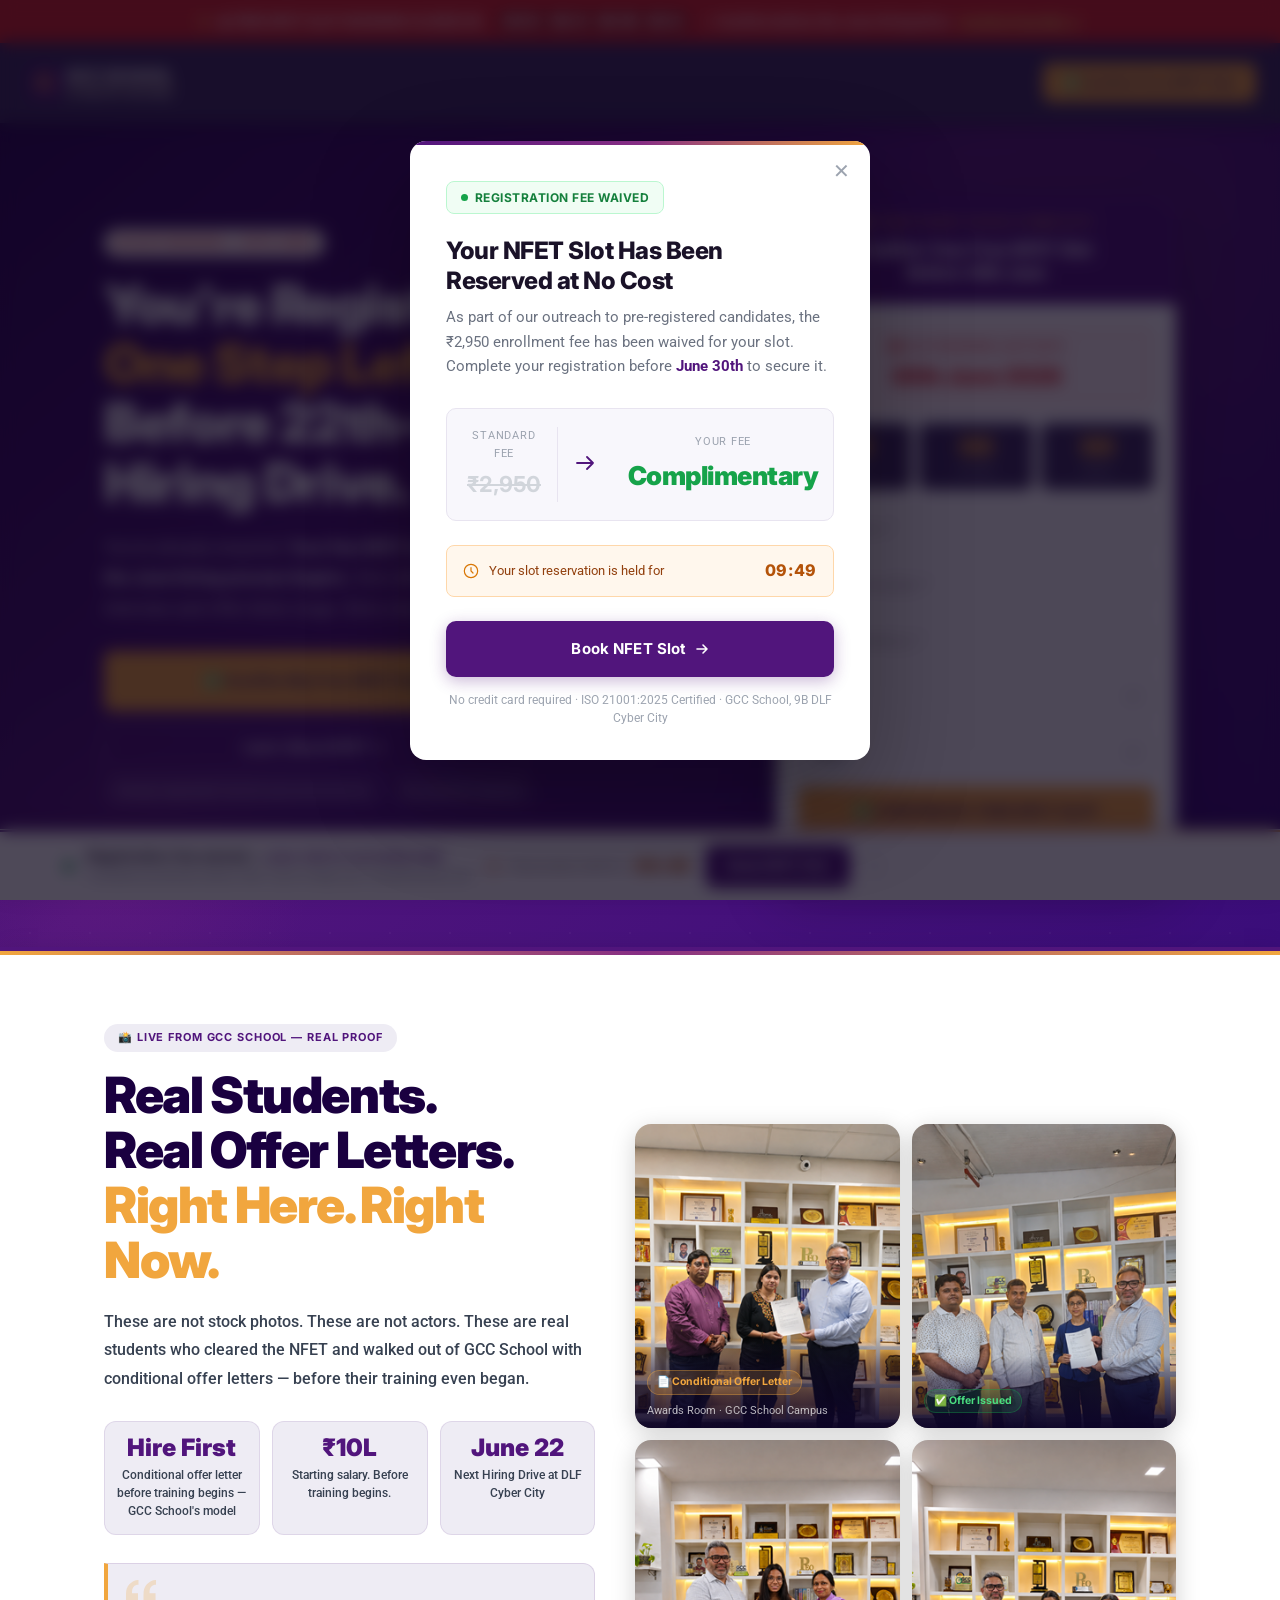
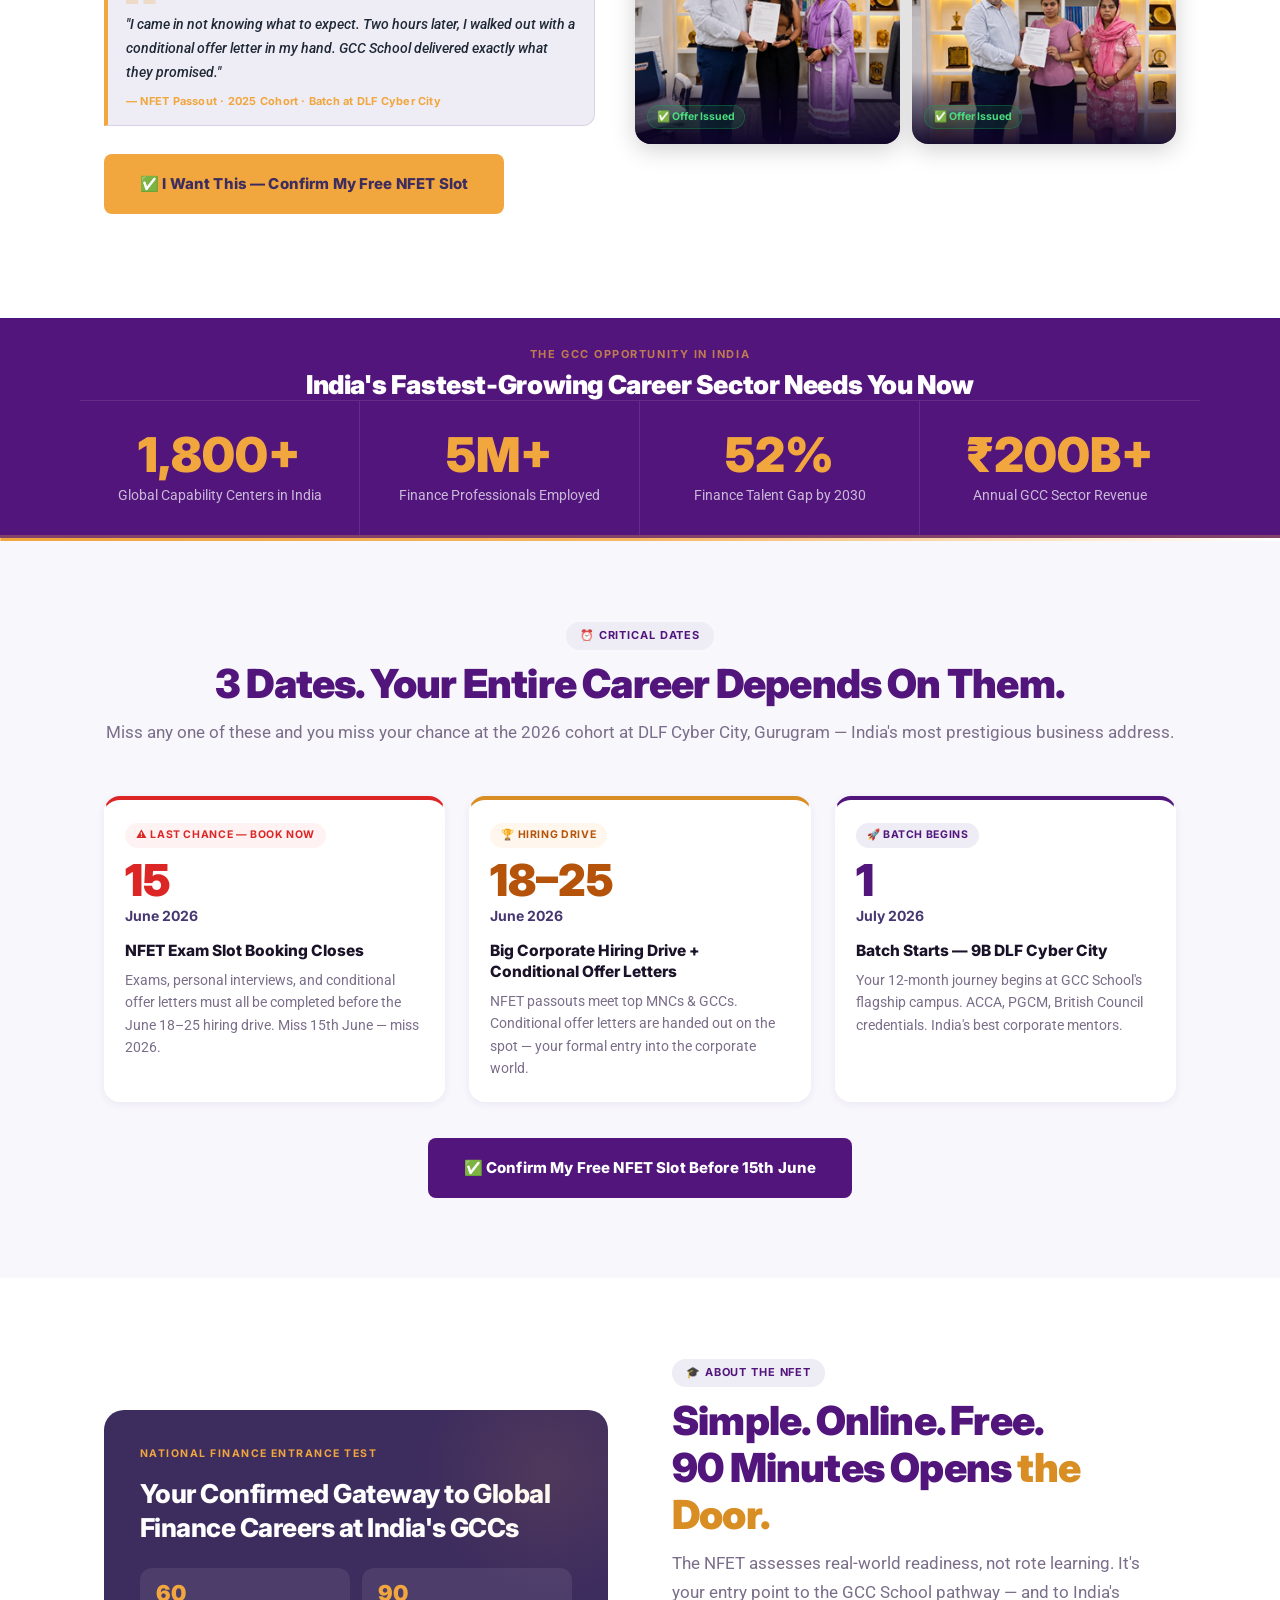
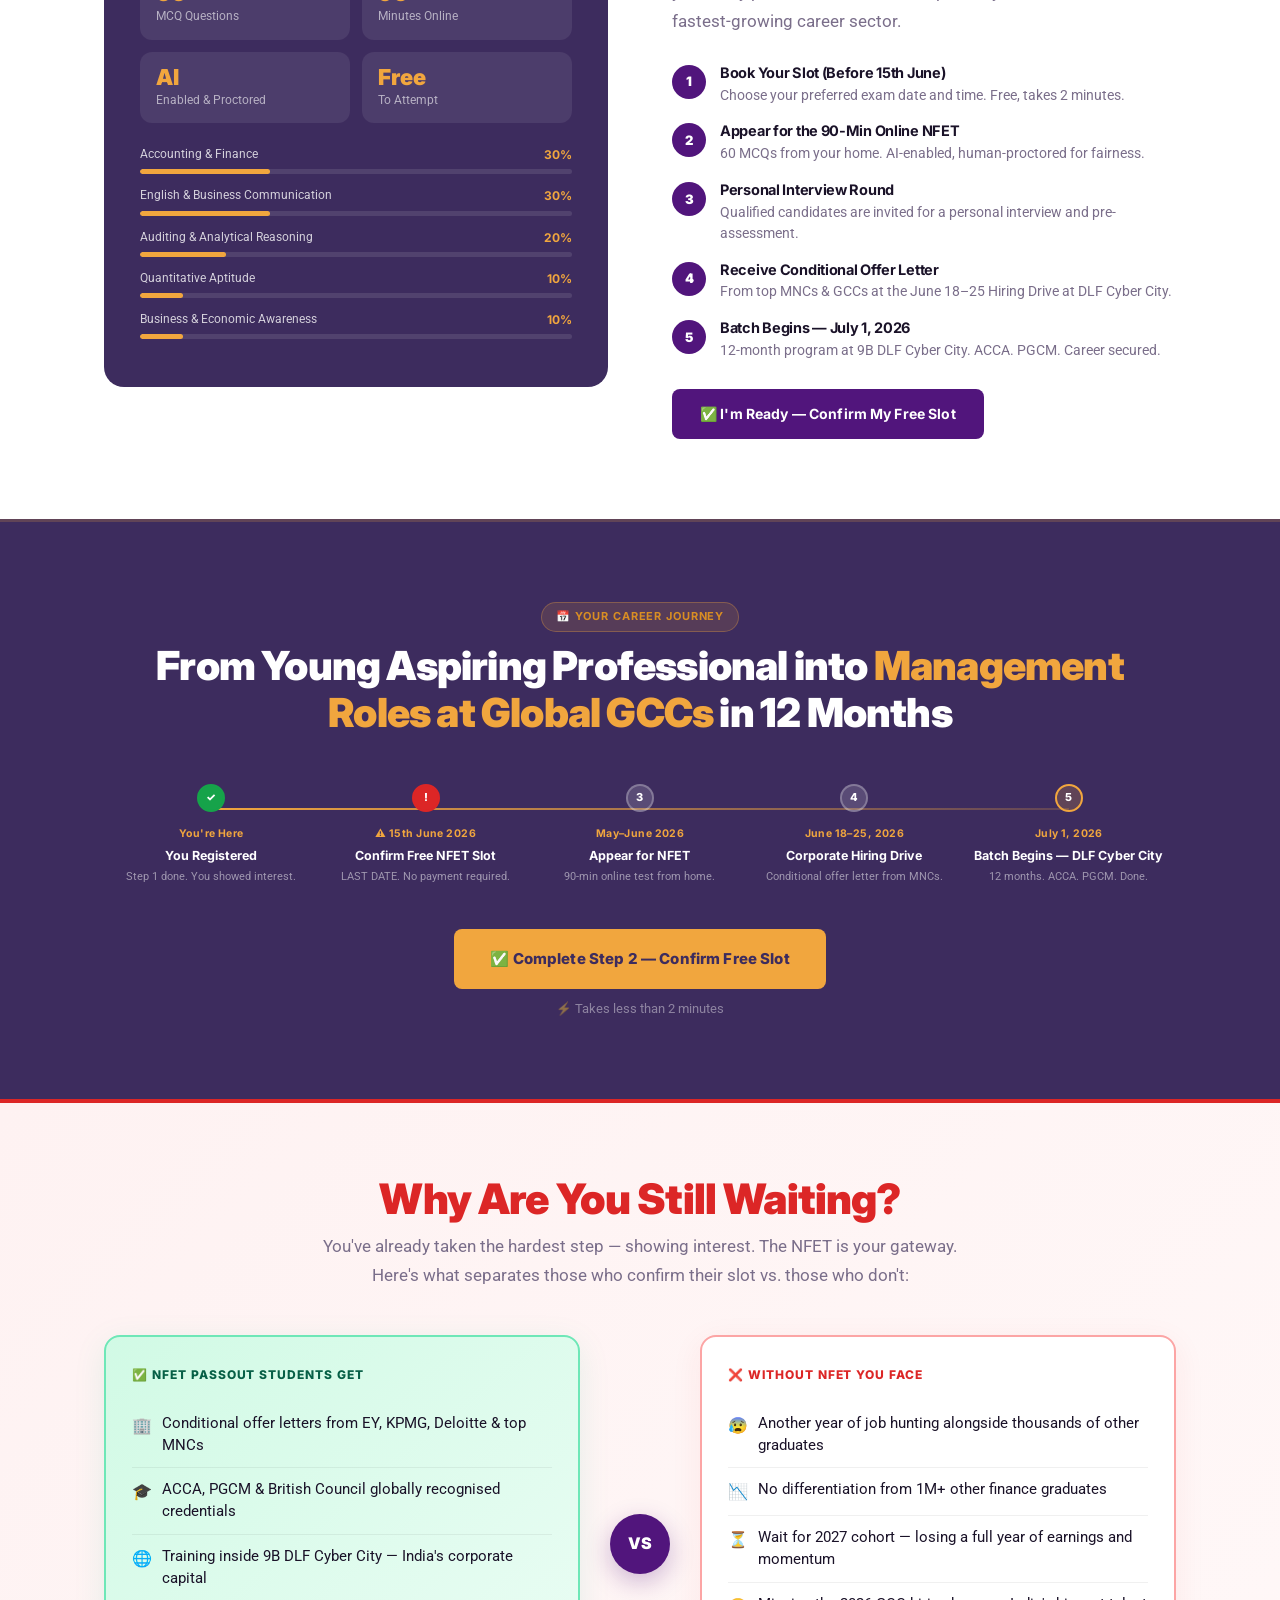
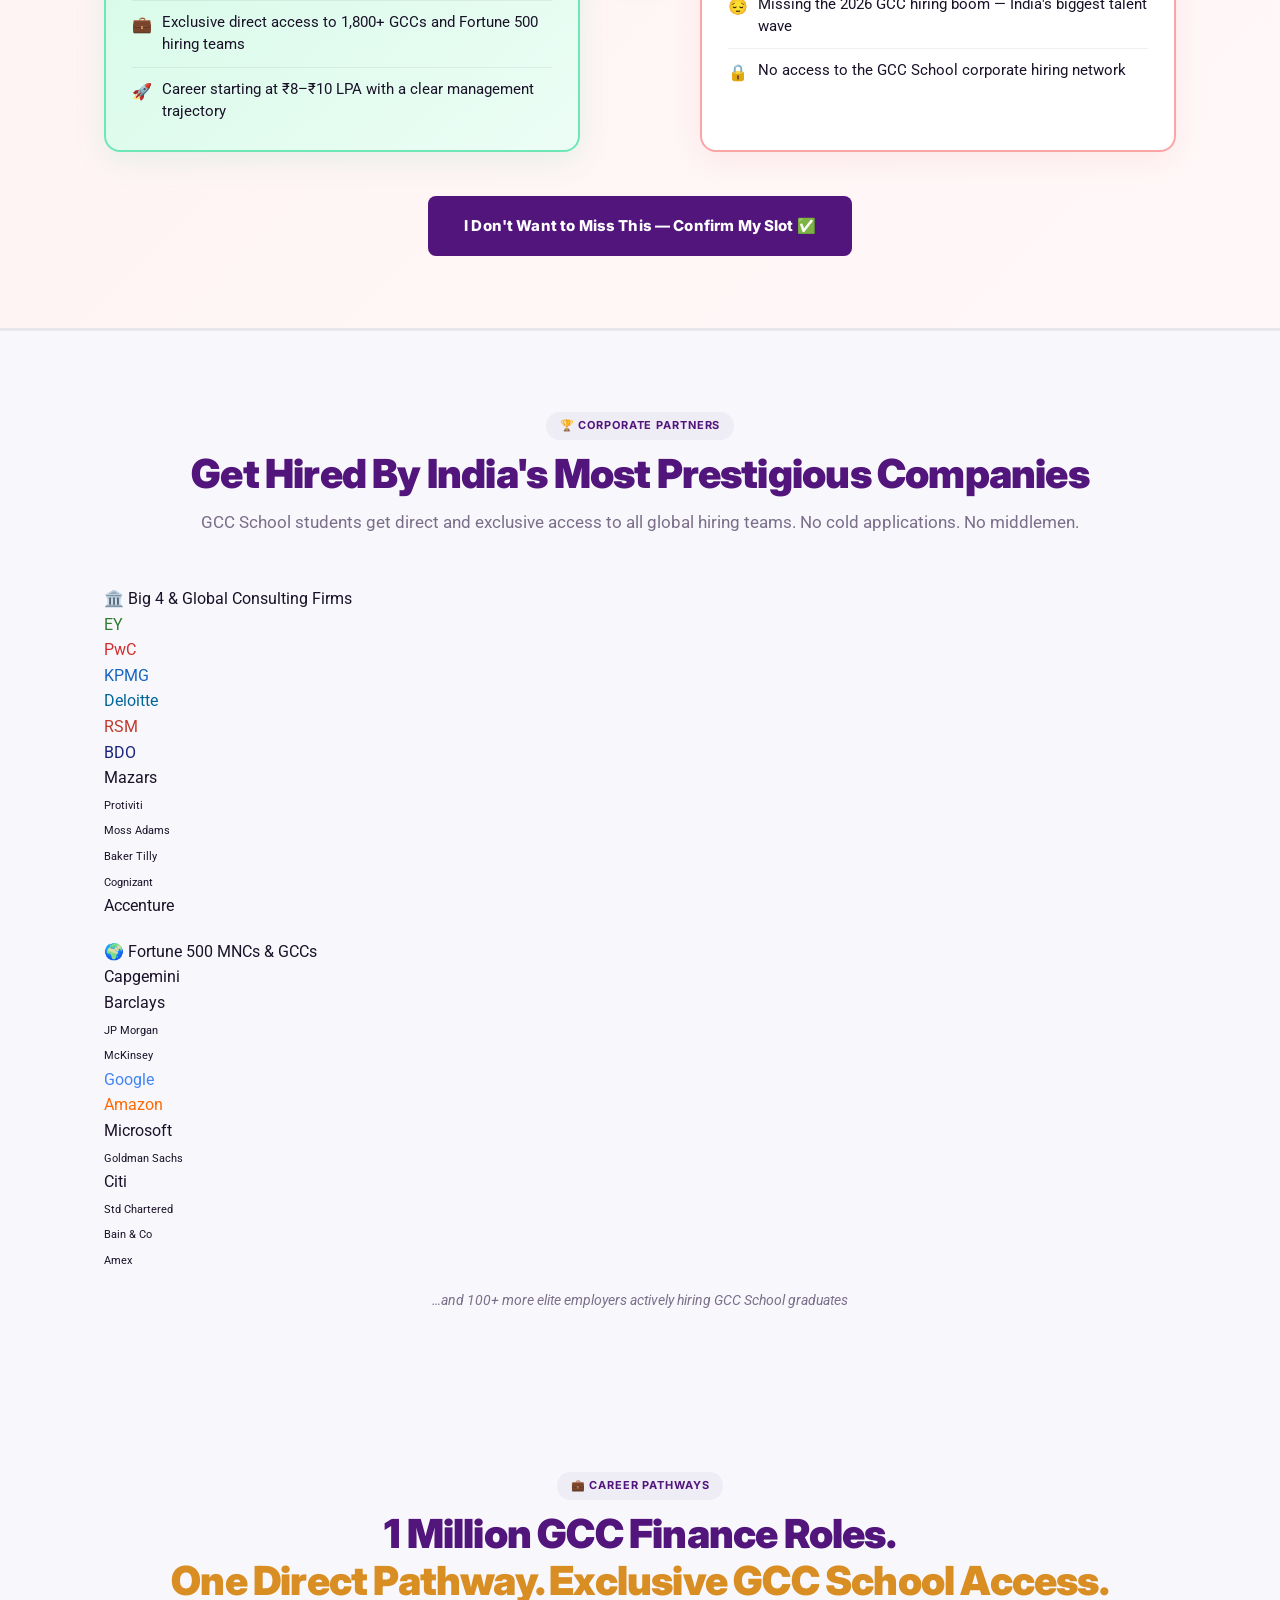
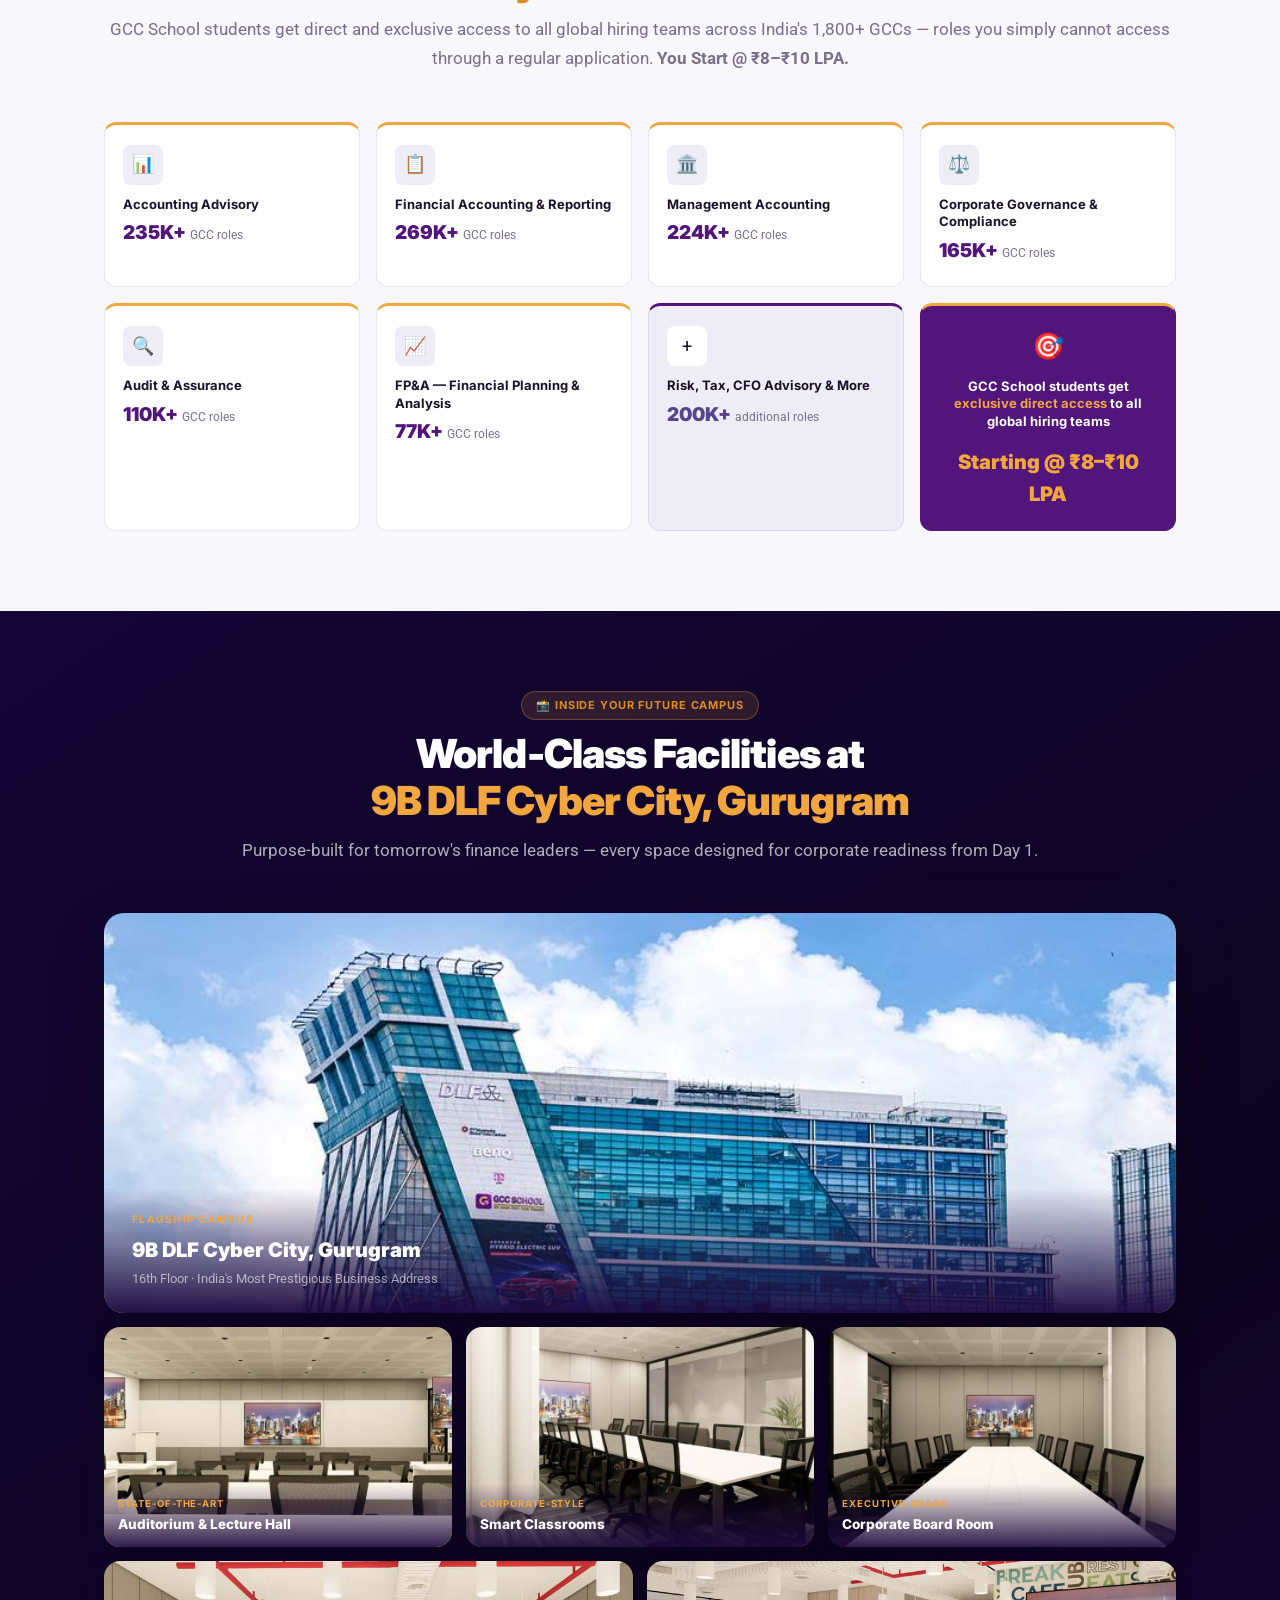
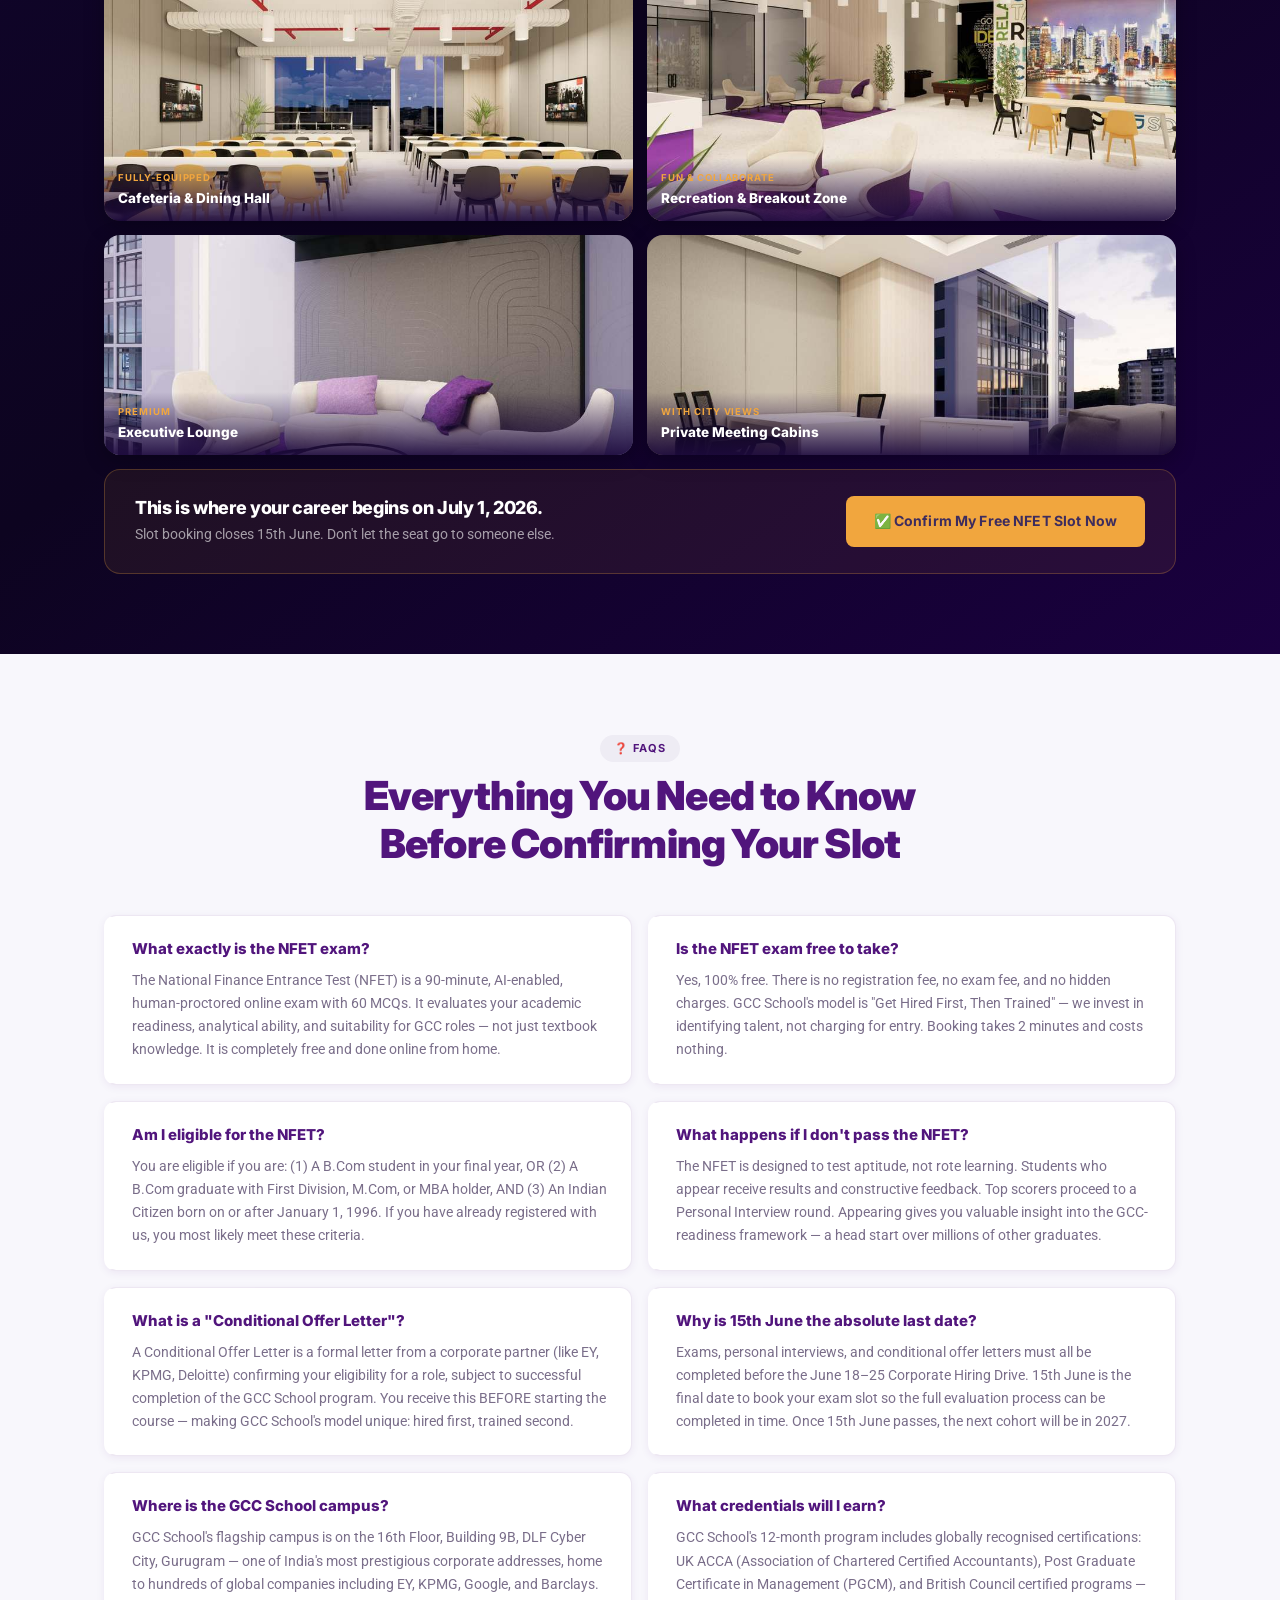
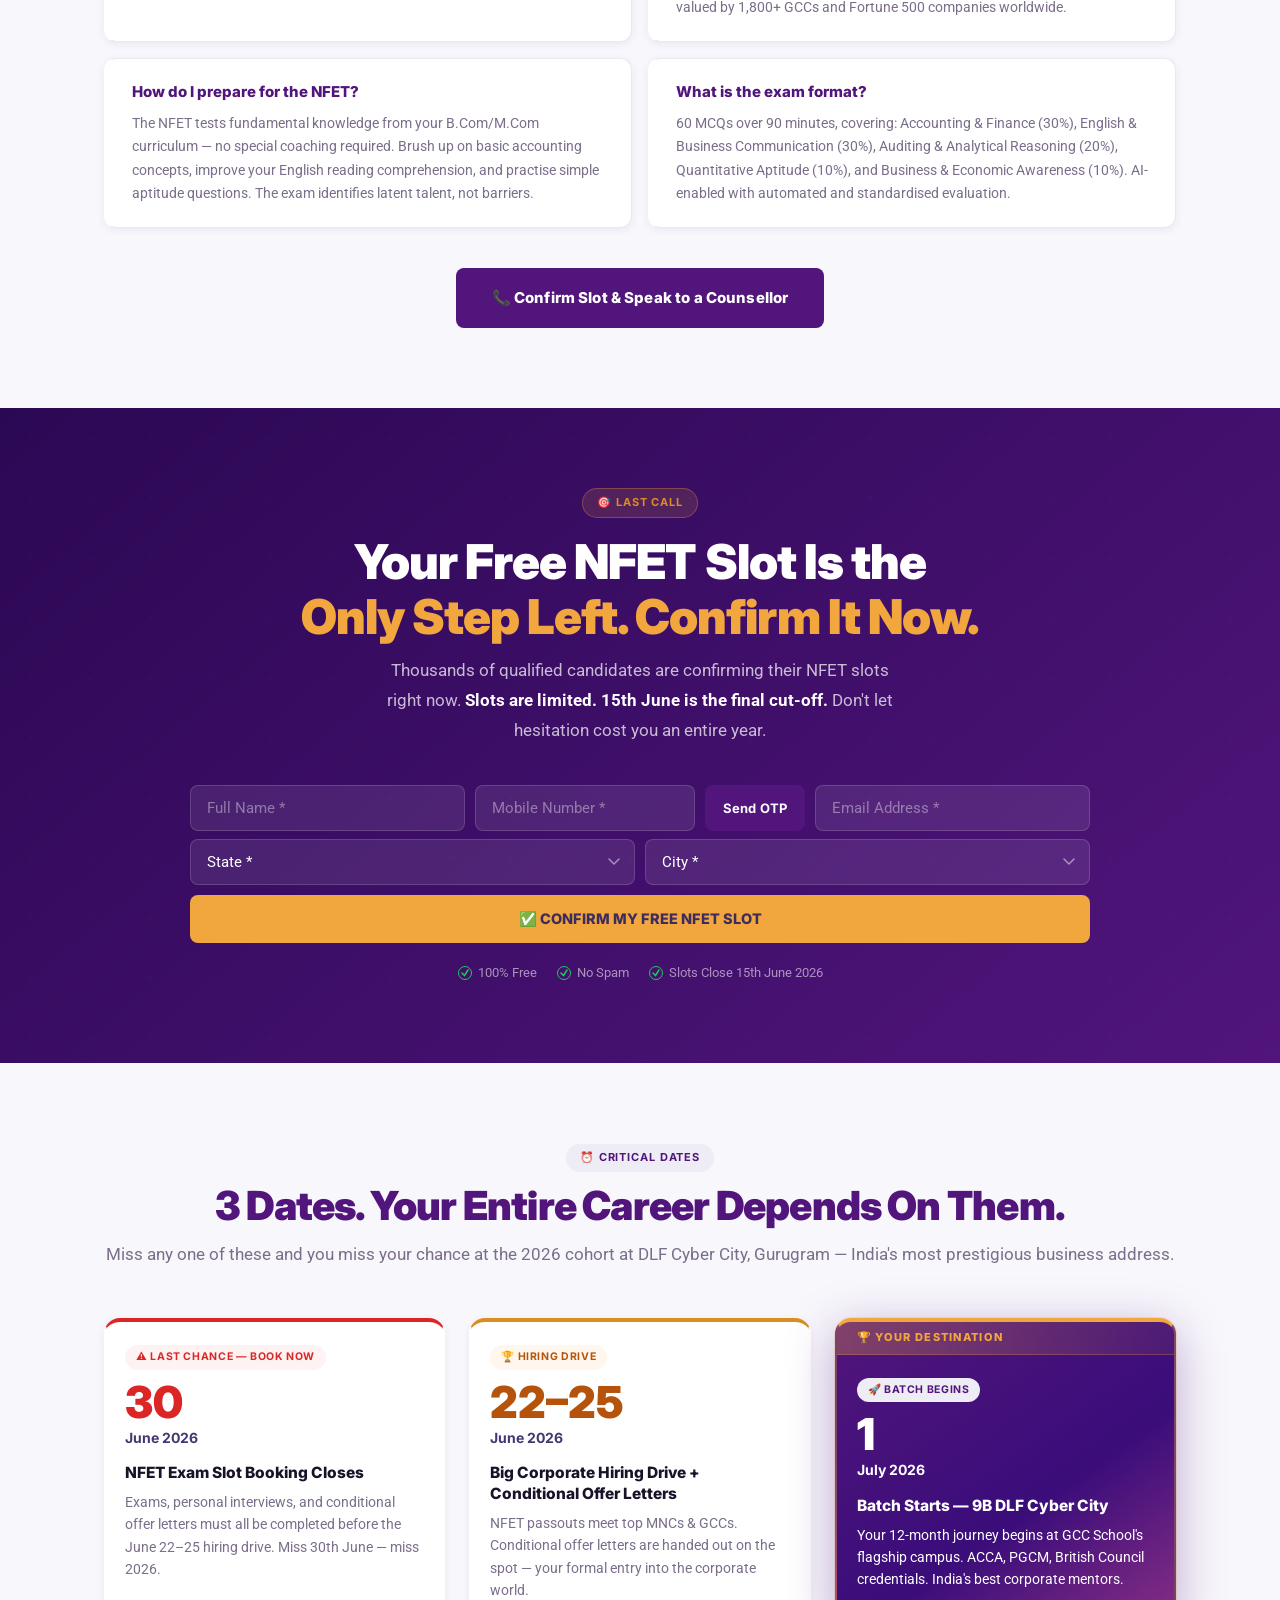
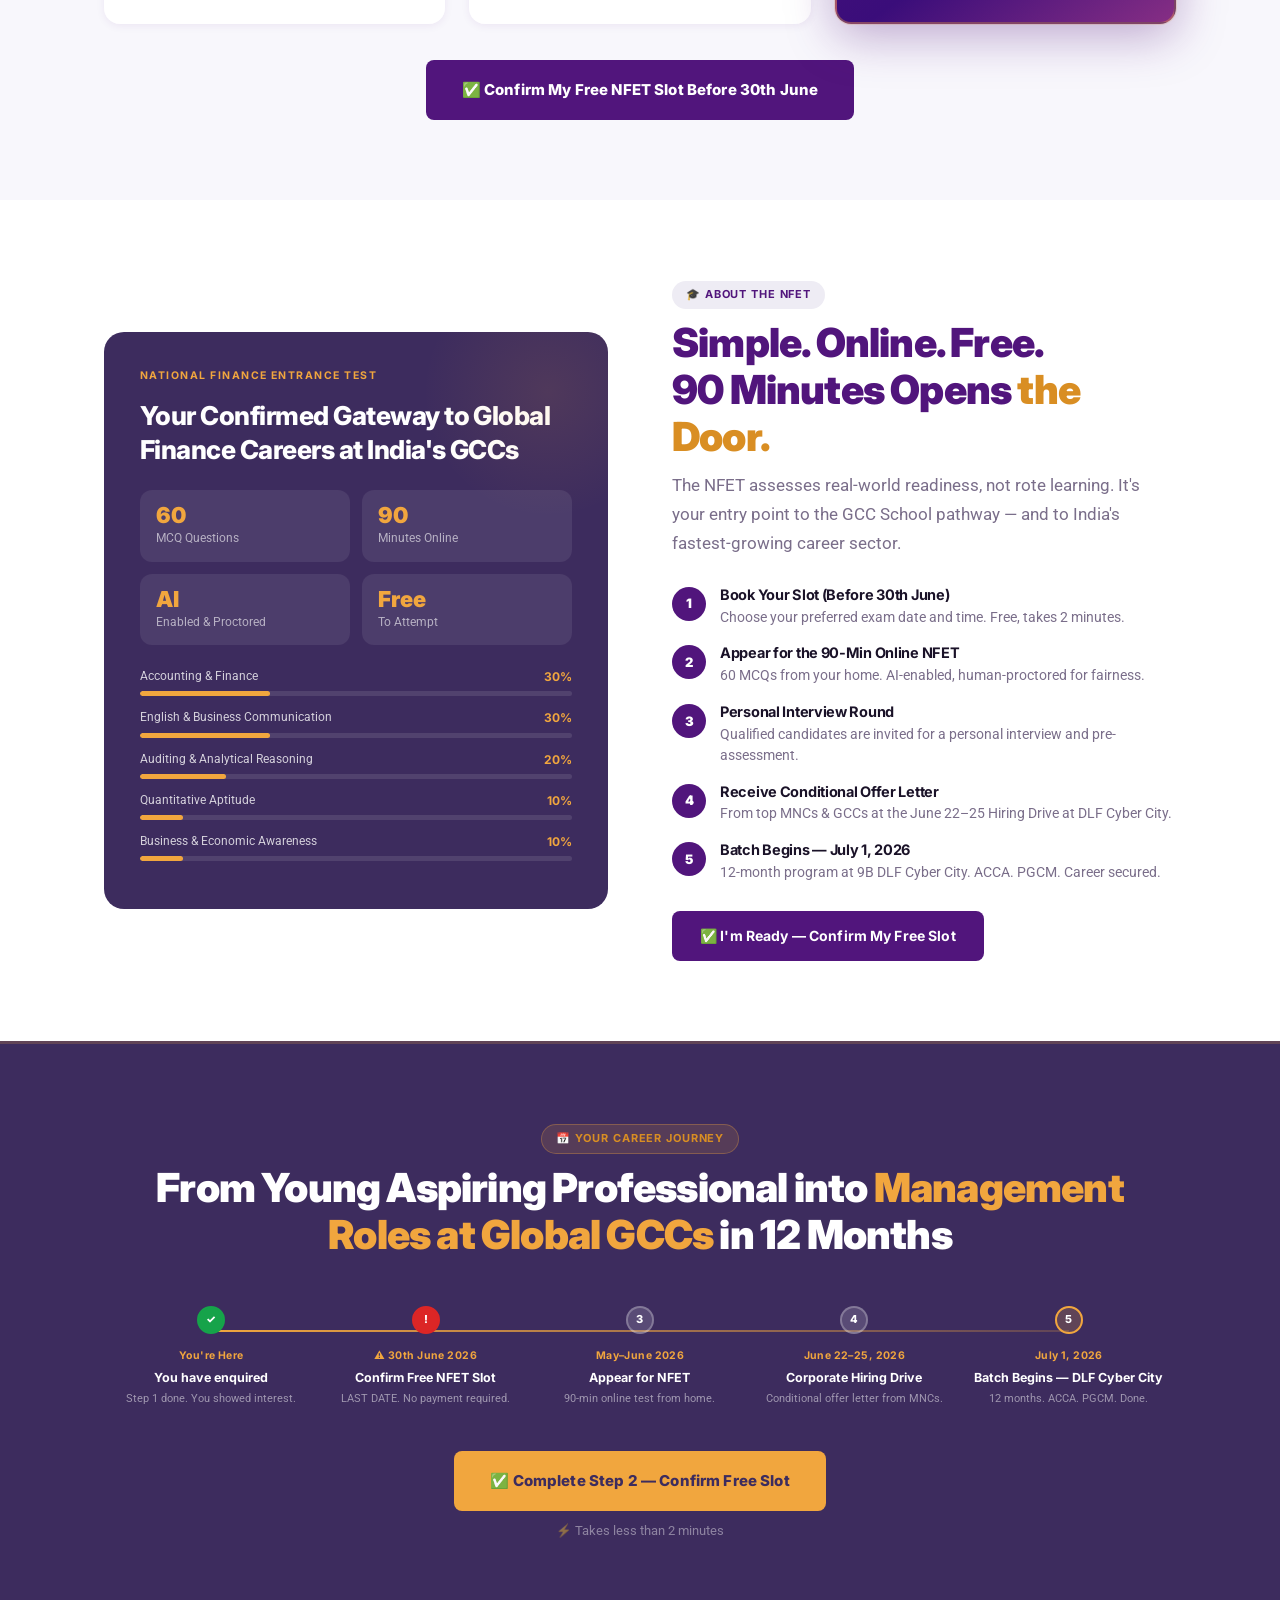
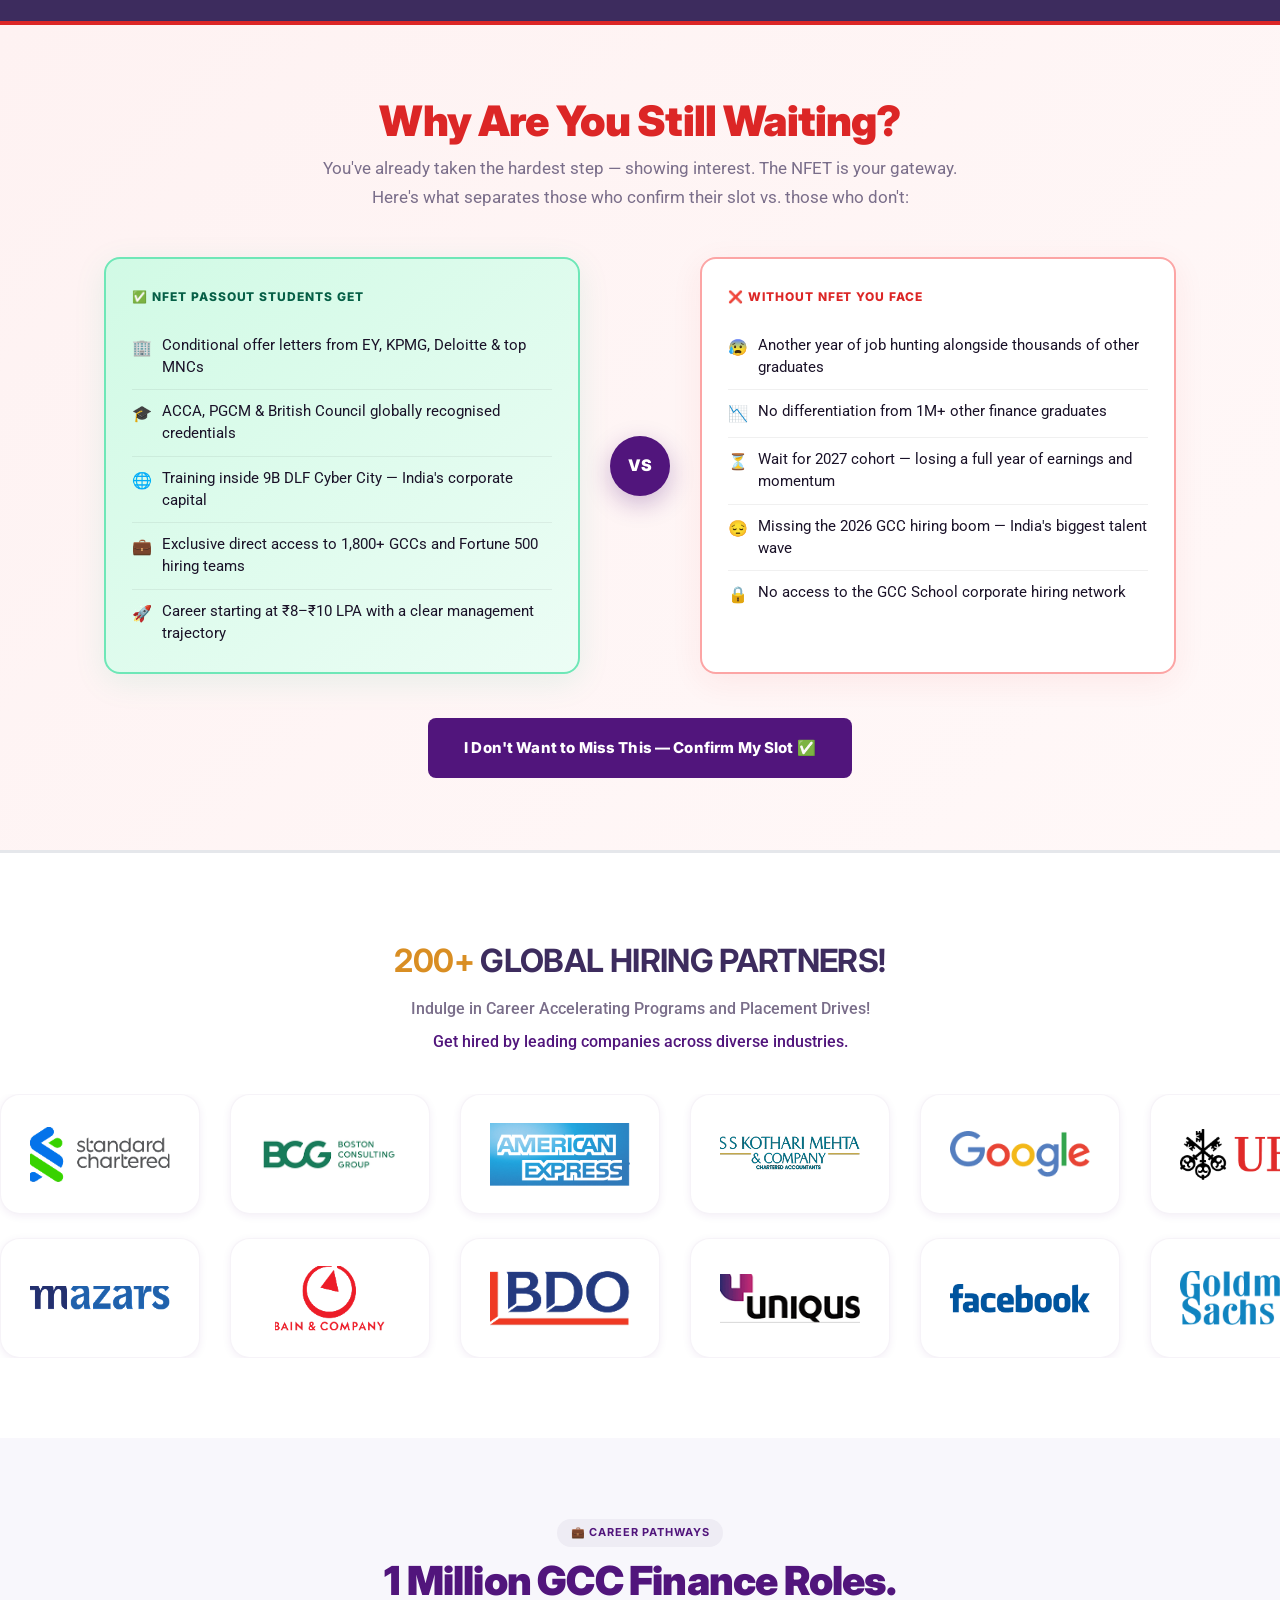
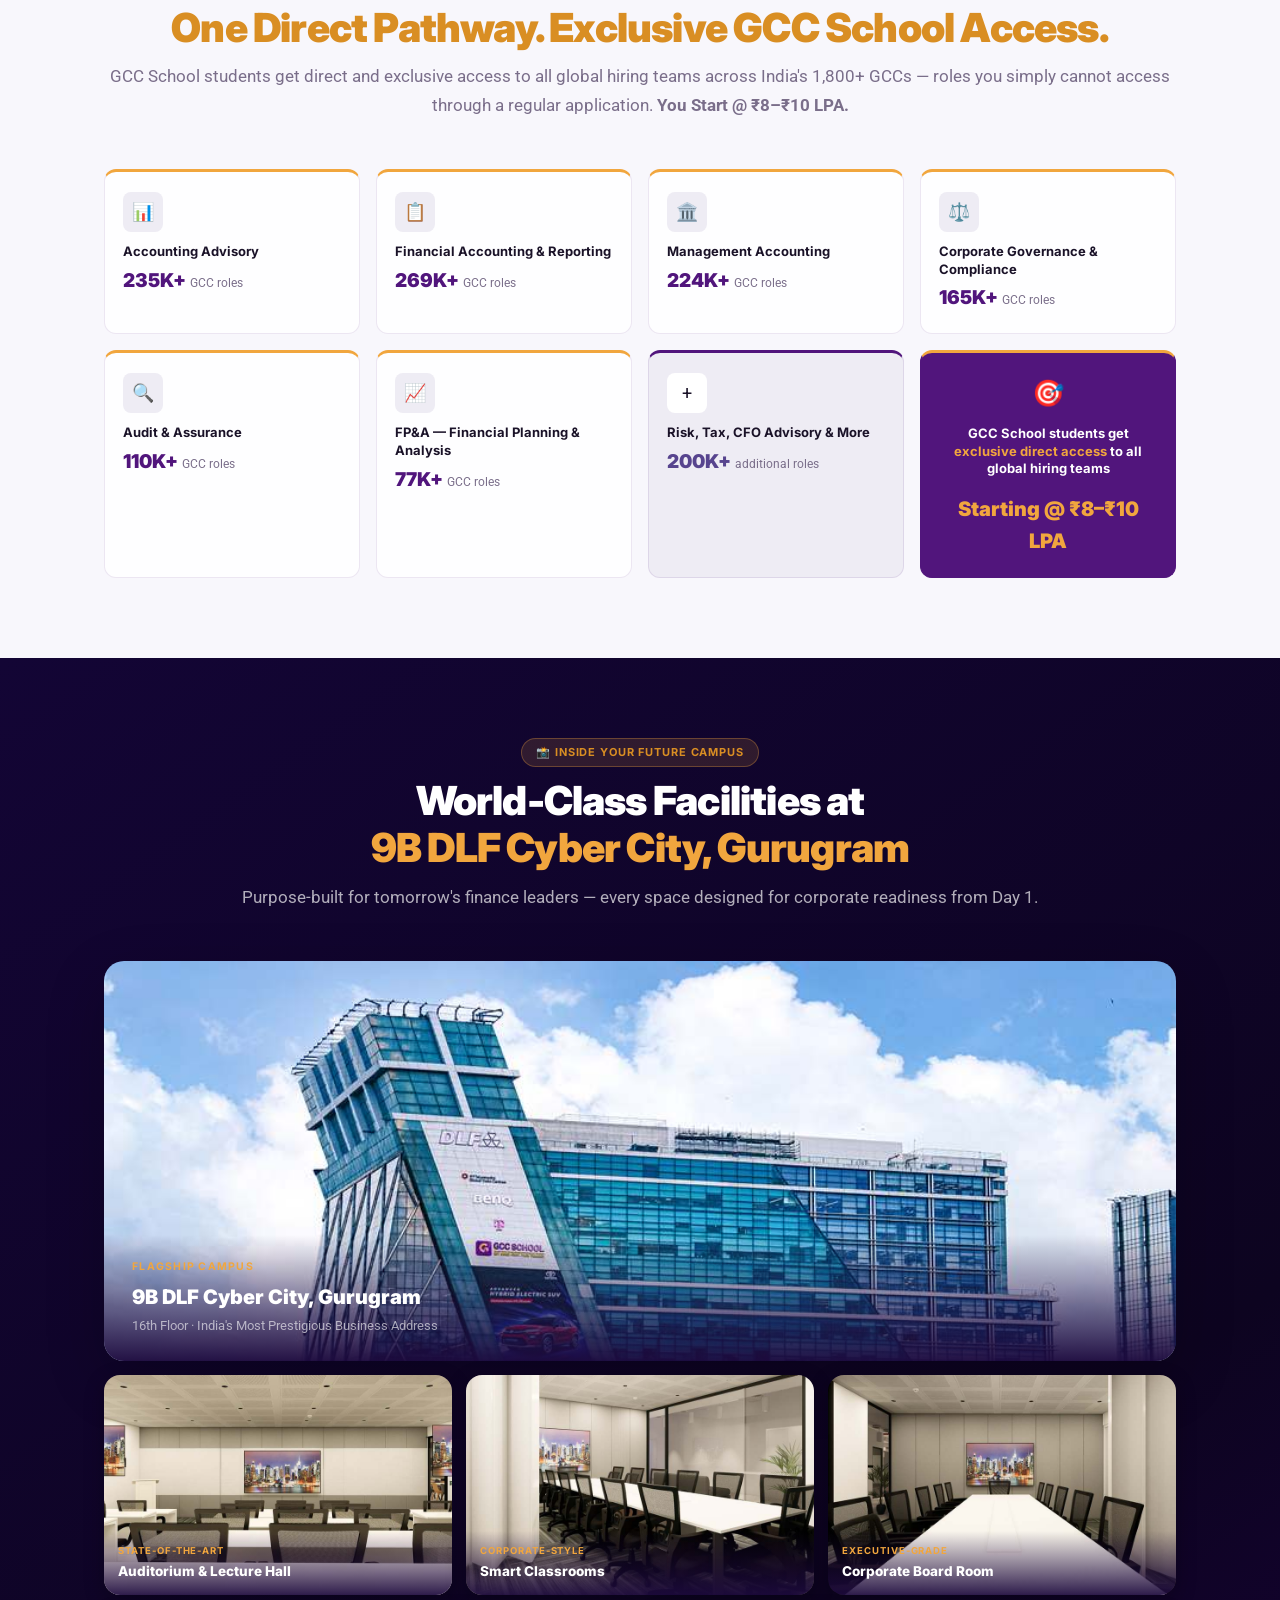
==== commit 20370de5: "removed otp logic" ====
--- a/index.html
+++ b/index.html
@@ -170,25 +170,8 @@
               <div class="form-stack">
                 <input type="text" id="hero_name" class="form-control" placeholder="Full Name *" aria-label="Full Name"
                   required>
-                <div class="otp-input-group">
-                  <input type="tel" id="hero_phone" class="form-control group-input" placeholder="Mobile Number *"
-                    aria-label="Mobile Number" required>
-                  <button type="button" id="btn_hero_send_otp" onclick="sendHeroOtp()"
-                    class="btn btn-purple group-btn">Send
-                    OTP</button>
-                </div>
-                <div id="hero_otp_section" style="display: none; margin-top: 2px;">
-                  <div class="otp-input-group">
-                    <input class="form-control group-input" id="hero_otp" type="text" placeholder="6-digit OTP *"
-                      maxlength="6">
-                    <button type="button" id="btn_hero_verify_otp" onclick="verifyHeroOtp()"
-                      class="btn btn-purple group-btn">Verify
-                      OTP</button>
-                  </div>
-                  <div id="hero_otp_success_msg"
-                    style="display: none; color: #22C55E; font-size: 0.85rem; margin-top: 5px; font-weight: 600;">OTP
-                    Verified Successfully!</div>
-                </div>
+                <input type="tel" id="hero_phone" class="form-control" placeholder="Mobile Number *"
+                  aria-label="Mobile Number" required>
                 <input type="email" id="hero_email" class="form-control" placeholder="Email Address *"
                   aria-label="Email Address" required>
                 <select id="hero_state" class="form-control" aria-label="State" required>
@@ -303,7 +286,7 @@
 
     </div>
 
-    </sect ══ STATS BAND ══ -->
+    </sect <!-- ══ STATS BAND ══ -->
     <div class="stats-band" role="region" aria-label="Key statistics">
       <div class="container" style="padding:0">
         <div style="text-align:center;padding:28px 24px 0;border-bottom:1px solid rgba(255,255,255,.1);">
@@ -975,1278 +958,1270 @@
       </div>
     </div>
 
-    <!-- ══ 3 KEY DATES ══ -->
-    <section class="section section--alt" aria-labelledby="dates-h2">
-      <div class="container">
-        <div class="section-head section-head--center">
-          <span class="tag tag-primary">⏰ Critical Dates</span>
-          <h2 class="section-title" id="dates-h2">3 Dates. <span class="primary">Your Entire Career</span> Depends On
-            Them.</h2>
-          <p class="section-lead">Miss any one of these and you miss your chance at the 2026 cohort at DLF Cyber City,
-            Gurugram — India's most prestigious business address.</p>
-        </div>
-        <div class="dates-grid">
-          <div class="date-card date-card--red fade-up">
-            <div class="date-hd">
-              <span class="date-pill date-pill--red">⚠️ Last Chance — Book Now</span>
-              <div class="date-num date-num--red">30</div>
-              <div class="date-month">June 2026</div>
-            </div>
-            <div class="date-bd">
-              <div class="date-title">NFET Exam Slot Booking Closes</div>
-              <p class="date-desc">Exams, personal interviews, and conditional offer letters must all be completed
-                before the June 22–25 hiring drive. Miss 30th June — miss 2026.</p>
-            </div>
-          </div>
-          <div class="date-card date-card--orange fade-up">
-            <div class="date-hd">
-              <span class="date-pill date-pill--orange">🏆 Hiring Drive</span>
-              <div class="date-num date-num--orange">22–25</div>
-              <div class="date-month">June 2026</div>
-            </div>
-            <div class="date-bd">
-              <div class="date-title">Big Corporate Hiring Drive + Conditional Offer Letters</div>
-              <p class="date-desc">NFET passouts meet top MNCs & GCCs. Conditional offer letters are handed out on the
-                spot — your formal entry into the corporate world.</p>
-            </div>
-          </div>
-          <div class="date-card date-card-dark date-card--primary fade-up">
-            <p class="date-highlight-banner">🏆 Your Destination</p>
-            <div class="date-hd">
-              <span class="date-pill date-pill--primary">🚀 Batch Begins</span>
-              <div class="date-num date-num--primary">1</div>
-              <div class="date-month">July 2026</div>
-            </div>
-            <div class="date-bd">
-              <div class="date-title">Batch Starts — 9B DLF Cyber City</div>
-              <p class="date-desc">Your 12-month journey begins at GCC School's flagship campus. ACCA, PGCM, British
-                Council credentials. India's best corporate mentors.</p>
-            </div>
-          </div>
-        </div>
-        <div style="text-align:center;margin-top:36px">
-          <a href="#confirm" class="btn btn-purple btn-primary--lg">✅ Confirm My Free NFET Slot Before 30th June</a>
-        </div>
-      </div>
-    </section>
-
-    <!-- ══ NFET EXPLAINER ══ -->
-    <section class="section" id="what-is-nfet" aria-labelledby="nfet-h2">
-      <div class="container">
-        <div class="nfet-grid">
-          <div class="nfet-vis" role="img" aria-label="NFET exam details">
-            <div class="nfet-vis-lbl">National Finance Entrance Test</div>
-            <h3 class="nfet-vis-title">Your Confirmed Gateway to Global Finance Careers at India's GCCs</h3>
-            <div class="nfet-stats">
-              <div class="nfet-stat">
-                <div class="nfet-stat-val">60</div>
-                <div class="nfet-stat-lbl">MCQ Questions</div>
-              </div>
-              <div class="nfet-stat">
-                <div class="nfet-stat-val">90</div>
-                <div class="nfet-stat-lbl">Minutes Online</div>
-              </div>
-              <div class="nfet-stat">
-                <div class="nfet-stat-val">AI</div>
-                <div class="nfet-stat-lbl">Enabled & Proctored</div>
-              </div>
-              <div class="nfet-stat">
-                <div class="nfet-stat-val">Free</div>
-                <div class="nfet-stat-lbl">To Attempt</div>
-              </div>
-            </div>
-            <div class="bar-list" aria-label="Exam competency breakdown">
-              <div class="bar-row">
-                <div class="bar-top"><span class="bar-name">Accounting & Finance</span><span class="bar-pct">30%</span>
-                </div>
-                <div class="bar-track">
-                  <div class="bar-fill" style="width:30%"></div>
-                </div>
-              </div>
-              <div class="bar-row">
-                <div class="bar-top"><span class="bar-name">English & Business Communication</span><span
-                    class="bar-pct">30%</span></div>
-                <div class="bar-track">
-                  <div class="bar-fill" style="width:30%"></div>
-                </div>
-              </div>
-              <div class="bar-row">
-                <div class="bar-top"><span class="bar-name">Auditing & Analytical Reasoning</span><span
-                    class="bar-pct">20%</span></div>
-                <div class="bar-track">
-                  <div class="bar-fill" style="width:20%"></div>
-                </div>
-              </div>
-              <div class="bar-row">
-                <div class="bar-top"><span class="bar-name">Quantitative Aptitude</span><span class="bar-pct">10%</span>
-                </div>
-                <div class="bar-track">
-                  <div class="bar-fill" style="width:10%"></div>
-                </div>
-              </div>
-              <div class="bar-row">
-                <div class="bar-top"><span class="bar-name">Business & Economic Awareness</span><span
-                    class="bar-pct">10%</span></div>
-                <div class="bar-track">
-                  <div class="bar-fill" style="width:10%"></div>
-                </div>
-              </div>
-            </div>
-          </div>
-          <div>
-            <span class="tag tag-primary">🎓 About the NFET</span>
-            <h2 class="section-title" style="margin-top:10px" id="nfet-h2">Simple. Online. Free.<br>90 Minutes Opens
-              <span class="accent">the Door.</span>
-            </h2>
-            <p class="section-lead" style="margin-bottom:28px">The NFET assesses real-world readiness, not rote
-              learning. It's your entry point to the GCC School pathway — and to India's fastest-growing career sector.
-            </p>
-            <div class="step-list">
-              <div class="step-row">
-                <div class="step-num">1</div>
-                <div class="step-body">
-                  <h4>Book Your Slot (Before 30th June)</h4>
-                  <p>Choose your preferred exam date and time. Free, takes 2 minutes.</p>
-                </div>
-              </div>
-              <div class="step-row">
-                <div class="step-num">2</div>
-                <div class="step-body">
-                  <h4>Appear for the 90-Min Online NFET</h4>
-                  <p>60 MCQs from your home. AI-enabled, human-proctored for fairness.</p>
-                </div>
-              </div>
-              <div class="step-row">
-                <div class="step-num">3</div>
-                <div class="step-body">
-                  <h4>Personal Interview Round</h4>
-                  <p>Qualified candidates are invited for a personal interview and pre-assessment.</p>
-                </div>
-              </div>
-              <div class="step-row">
-                <div class="step-num">4</div>
-                <div class="step-body">
-                  <h4>Receive Conditional Offer Letter</h4>
-                  <p>From top MNCs & GCCs at the June 22–25 Hiring Drive at DLF Cyber City.</p>
-                </div>
-              </div>
-              <div class="step-row">
-                <div class="step-num">5</div>
-                <div class="step-body">
-                  <h4>Batch Begins — July 1, 2026</h4>
-                  <p>12-month program at 9B DLF Cyber City. ACCA. PGCM. Career secured.</p>
-                </div>
-              </div>
-            </div>
-            <div style="margin-top:28px"><a href="#confirm" class="btn btn-purple">✅ I'm Ready — Confirm My Free
-                Slot</a></div>
-          </div>
-        </div>
-      </div>
-    </section>
-
-    <!-- ══ JOURNEY ══ -->
-    <section class="section section--dark" aria-labelledby="journey-h2">
-      <div class="container">
-        <div class="section-head section-head--center">
-          <span class="tag tag-accent">📅 Your Career Journey</span>
-          <h2 class="section-title section-title--white" id="journey-h2">From Young Aspiring Professional into <span
-              style="color:var(--c-accent)">Management Roles at Global GCCs</span> in 12 Months</h2>
-        </div>
-        <div class="journey-track" role="list" aria-label="5-step journey">
-          <div class="j-step" role="listitem">
-            <div class="j-dot j-dot--done" aria-label="Completed">✓</div>
-            <div class="j-step-body">
-              <div class="j-date">You're Here</div>
-              <div class="j-title">You have enquired</div>
-              <div class="j-desc">Step 1 done. You showed interest.</div>
-            </div>
-          </div>
-          <div class="j-step" role="listitem">
-            <div class="j-dot j-dot--alert" aria-label="Urgent — action required">!</div>
-            <div class="j-step-body">
-              <div class="j-date">⚠️ 30th June 2026</div>
-              <div class="j-title">Confirm Free NFET Slot</div>
-              <div class="j-desc">LAST DATE. No payment required.</div>
-            </div>
-          </div>
-          <div class="j-step" role="listitem">
-            <div class="j-dot">3</div>
-            <div class="j-step-body">
-              <div class="j-date">May–June 2026</div>
-              <div class="j-title">Appear for NFET</div>
-              <div class="j-desc">90-min online test from home.</div>
-            </div>
-          </div>
-          <div class="j-step" role="listitem">
-            <div class="j-dot">4</div>
-            <div class="j-step-body">
-              <div class="j-date">June 22–25, 2026</div>
-              <div class="j-title">Corporate Hiring Drive</div>
-              <div class="j-desc">Conditional offer letter from MNCs.</div>
-            </div>
-          </div>
-          <div class="j-step" role="listitem">
-            <div class="j-dot j-dot--accent">5</div>
-            <div class="j-step-body">
-              <div class="j-date">July 1, 2026</div>
-              <div class="j-title">Batch Begins — DLF Cyber City</div>
-              <div class="j-desc">12 months. ACCA. PGCM. Done.</div>
-            </div>
-          </div>
-        </div>
-        <div style="text-align:center;margin-top:44px">
-          <a href="#confirm" class="btn btn-primary btn-primary--lg">✅ Complete Step 2 — Confirm Free Slot</a>
-          <p style="color:rgba(255,255,255,.42);font-size:12.5px;margin-top:10px;font-family:var(--f-body)">⚡ Takes less
-            than 2 minutes</p>
-        </div>
-      </div>
-    </section>
-
-    <!-- ══ VS COMPARISON ══ -->
-    <div class="vs-wrap" role="region" aria-label="Comparison: with vs without NFET">
-      <div class="container">
-        <div style="text-align:center;margin-bottom:40px">
-          <h2 class="vs-inner-title">Why Are You Still Waiting?</h2>
-          <p class="vs-inner-sub">You've already taken the hardest step — showing interest. The NFET is your gateway.
-            Here's what separates those who confirm their slot vs. those who don't:</p>
-        </div>
-        <div class="vs-cols">
-          <div class="vs-col vs-col--yes">
-            <div class="vs-col-lbl">✅ NFET Passout Students Get</div>
-            <div class="vs-item"><span class="vs-icon">🏢</span>Conditional offer letters from EY, KPMG, Deloitte & top
-              MNCs</div>
-            <div class="vs-item"><span class="vs-icon">🎓</span>ACCA, PGCM & British Council globally recognised
-              credentials</div>
-            <div class="vs-item"><span class="vs-icon">🌐</span>Training inside 9B DLF Cyber City — India's corporate
-              capital</div>
-            <div class="vs-item"><span class="vs-icon">💼</span>Exclusive direct access to 1,800+ GCCs and Fortune 500
-              hiring teams</div>
-            <div class="vs-item"><span class="vs-icon">🚀</span>Career starting at ₹8–₹10 LPA with a clear management
-              trajectory</div>
-          </div>
-          <div class="vs-mid" aria-hidden="true">
-            <div class="vs-badge">VS</div>
-          </div>
-          <div class="vs-col vs-col--no">
-            <div class="vs-col-lbl">❌ Without NFET You Face</div>
-            <div class="vs-item"><span class="vs-icon">😰</span>Another year of job hunting alongside thousands of other
-              graduates</div>
-            <div class="vs-item"><span class="vs-icon">📉</span>No differentiation from 1M+ other finance graduates
-            </div>
-            <div class="vs-item"><span class="vs-icon">⏳</span>Wait for 2027 cohort — losing a full year of earnings and
-              momentum</div>
-            <div class="vs-item"><span class="vs-icon">😔</span>Missing the 2026 GCC hiring boom — India's biggest
-              talent wave</div>
-            <div class="vs-item"><span class="vs-icon">🔒</span>No access to the GCC School corporate hiring network
-            </div>
-          </div>
-        </div>
-        <div style="text-align:center">
-          <a href="#confirm" class="btn btn-purple btn-primary--lg">I Don't Want to Miss This — Confirm My Slot ✅</a>
-        </div>
+  <!-- ══ 3 KEY DATES ══ -->
+  <section class="section section--alt" aria-labelledby="dates-h2">
+    <div class="container">
+      <div class="section-head section-head--center">
+        <span class="tag tag-primary">⏰ Critical Dates</span>
+        <h2 class="section-title" id="dates-h2">3 Dates. <span class="primary">Your Entire Career</span> Depends On
+          Them.</h2>
+        <p class="section-lead">Miss any one of these and you miss your chance at the 2026 cohort at DLF Cyber City,
+          Gurugram — India's most prestigious business address.</p>
+      </div>
+      <div class="dates-grid">
+        <div class="date-card date-card--red fade-up">
+          <div class="date-hd">
+            <span class="date-pill date-pill--red">⚠️ Last Chance — Book Now</span>
+            <div class="date-num date-num--red">30</div>
+            <div class="date-month">June 2026</div>
+          </div>
+          <div class="date-bd">
+            <div class="date-title">NFET Exam Slot Booking Closes</div>
+            <p class="date-desc">Exams, personal interviews, and conditional offer letters must all be completed
+              before the June 22–25 hiring drive. Miss 30th June — miss 2026.</p>
+          </div>
+        </div>
+        <div class="date-card date-card--orange fade-up">
+          <div class="date-hd">
+            <span class="date-pill date-pill--orange">🏆 Hiring Drive</span>
+            <div class="date-num date-num--orange">22–25</div>
+            <div class="date-month">June 2026</div>
+          </div>
+          <div class="date-bd">
+            <div class="date-title">Big Corporate Hiring Drive + Conditional Offer Letters</div>
+            <p class="date-desc">NFET passouts meet top MNCs & GCCs. Conditional offer letters are handed out on the
+              spot — your formal entry into the corporate world.</p>
+          </div>
+        </div>
+        <div class="date-card date-card-dark date-card--primary fade-up">
+          <p class="date-highlight-banner">🏆 Your Destination</p>
+          <div class="date-hd">
+            <span class="date-pill date-pill--primary">🚀 Batch Begins</span>
+            <div class="date-num date-num--primary">1</div>
+            <div class="date-month">July 2026</div>
+          </div>
+          <div class="date-bd">
+            <div class="date-title">Batch Starts — 9B DLF Cyber City</div>
+            <p class="date-desc">Your 12-month journey begins at GCC School's flagship campus. ACCA, PGCM, British
+              Council credentials. India's best corporate mentors.</p>
+          </div>
+        </div>
+      </div>
+      <div style="text-align:center;margin-top:36px">
+        <a href="#confirm" class="btn btn-purple btn-primary--lg">✅ Confirm My Free NFET Slot Before 30th June</a>
       </div>
     </div>
-
-    <!-- ══ COMPANIES ══ -->
-    <section class="fun-fact-warp" id="companies-section">
-      <div class="container">
-        <div class="section-head section-head--center" style="margin-bottom: 40px;">
-          <h2 class="section-title reveal2">
-            <span class="highlight">200+</span> GLOBAL HIRING PARTNERS!
+  </section>
+
+  <!-- ══ NFET EXPLAINER ══ -->
+  <section class="section" id="what-is-nfet" aria-labelledby="nfet-h2">
+    <div class="container">
+      <div class="nfet-grid">
+        <div class="nfet-vis" role="img" aria-label="NFET exam details">
+          <div class="nfet-vis-lbl">National Finance Entrance Test</div>
+          <h3 class="nfet-vis-title">Your Confirmed Gateway to Global Finance Careers at India's GCCs</h3>
+          <div class="nfet-stats">
+            <div class="nfet-stat">
+              <div class="nfet-stat-val">60</div>
+              <div class="nfet-stat-lbl">MCQ Questions</div>
+            </div>
+            <div class="nfet-stat">
+              <div class="nfet-stat-val">90</div>
+              <div class="nfet-stat-lbl">Minutes Online</div>
+            </div>
+            <div class="nfet-stat">
+              <div class="nfet-stat-val">AI</div>
+              <div class="nfet-stat-lbl">Enabled & Proctored</div>
+            </div>
+            <div class="nfet-stat">
+              <div class="nfet-stat-val">Free</div>
+              <div class="nfet-stat-lbl">To Attempt</div>
+            </div>
+          </div>
+          <div class="bar-list" aria-label="Exam competency breakdown">
+            <div class="bar-row">
+              <div class="bar-top"><span class="bar-name">Accounting & Finance</span><span class="bar-pct">30%</span>
+              </div>
+              <div class="bar-track">
+                <div class="bar-fill" style="width:30%"></div>
+              </div>
+            </div>
+            <div class="bar-row">
+              <div class="bar-top"><span class="bar-name">English & Business Communication</span><span
+                  class="bar-pct">30%</span></div>
+              <div class="bar-track">
+                <div class="bar-fill" style="width:30%"></div>
+              </div>
+            </div>
+            <div class="bar-row">
+              <div class="bar-top"><span class="bar-name">Auditing & Analytical Reasoning</span><span
+                  class="bar-pct">20%</span></div>
+              <div class="bar-track">
+                <div class="bar-fill" style="width:20%"></div>
+              </div>
+            </div>
+            <div class="bar-row">
+              <div class="bar-top"><span class="bar-name">Quantitative Aptitude</span><span class="bar-pct">10%</span>
+              </div>
+              <div class="bar-track">
+                <div class="bar-fill" style="width:10%"></div>
+              </div>
+            </div>
+            <div class="bar-row">
+              <div class="bar-top"><span class="bar-name">Business & Economic Awareness</span><span
+                  class="bar-pct">10%</span></div>
+              <div class="bar-track">
+                <div class="bar-fill" style="width:10%"></div>
+              </div>
+            </div>
+          </div>
+        </div>
+        <div>
+          <span class="tag tag-primary">🎓 About the NFET</span>
+          <h2 class="section-title" style="margin-top:10px" id="nfet-h2">Simple. Online. Free.<br>90 Minutes Opens
+            <span class="accent">the Door.</span>
           </h2>
-          <p class="section-lead max-600 mx-auto">Indulge in Career Accelerating Programs and Placement Drives!</p>
-          <div class="sub-highlight">Get hired by leading companies across diverse industries.</div>
-        </div>
-      </div>
-      <div class="marquee-wrapper" style="margin-top: 0;">
-        <!-- First Row: Moves to Right -->
-        <div class="marquee-row scroll-right">
-          <div class="fun-fact-item">
-            <div class="fun-fact-card">
-              <div class="icon">
-                <div class="icon style">
-                  <img src="./TBD logo/TBD logo/2z2634.tif.png" alt="standard chartered" loading="lazy"
-                    decoding="async" />
-                </div>
-              </div>
-            </div>
-          </div>
-          <div class="fun-fact-item">
-            <div class="fun-fact-card">
-              <div class="icon">
-                <div class="icon style">
-                  <img src="./TBD logo/TBD logo/4OQbNb.png" alt="BCG" loading="lazy" decoding="async" />
-                </div>
-              </div>
-            </div>
-          </div>
-          <div class="fun-fact-item">
-            <div class="fun-fact-card">
-              <div class="icon">
-                <div class="icon style">
-                  <img src="./TBD logo/TBD logo/Group (1).png" alt="American Express" loading="lazy" decoding="async" />
-                </div>
-              </div>
-            </div>
-          </div>
-          <div class="fun-fact-item">
-            <div class="fun-fact-card">
-              <div class="icon">
-                <div class="icon style">
-                  <img src="./TBD logo/TBD logo/Group (10).png" alt="SS Kothari Mehta & Company" loading="lazy"
-                    decoding="async" />
-                </div>
-              </div>
-            </div>
-          </div>
-          <div class="fun-fact-item">
-            <div class="fun-fact-card">
-              <div class="icon">
-                <div class="icon style">
-                  <img src="./TBD logo/TBD logo/Group (2).png" alt="Google" loading="lazy" decoding="async" />
-                </div>
-              </div>
-            </div>
-          </div>
-          <div class="fun-fact-item">
-            <div class="fun-fact-card">
-              <div class="icon">
-                <div class="icon style">
-                  <img src="./TBD logo/TBD logo/Group (3).png" alt="UBS" loading="lazy" decoding="async" />
-                </div>
-              </div>
-            </div>
-          </div>
-          <div class="fun-fact-item">
-            <div class="fun-fact-card">
-              <div class="icon">
-                <div class="icon style">
-                  <img src="./TBD logo/TBD logo/Group (4).png" alt="Partner Logo" loading="lazy" decoding="async" />
-                </div>
-              </div>
-            </div>
-          </div>
-          <div class="fun-fact-item">
-            <div class="fun-fact-card">
-              <div class="icon">
-                <div class="icon style">
-                  <img src="./TBD logo/TBD logo/Group (5).png" alt="Partner Logo" loading="lazy" decoding="async" />
-                </div>
-              </div>
-            </div>
-          </div>
-          <div class="fun-fact-item">
-            <div class="fun-fact-card">
-              <div class="icon">
-                <div class="icon style">
-                  <img src="./TBD logo/TBD logo/Group (6).png" alt="Partner Logo" loading="lazy" decoding="async" />
-                </div>
-              </div>
-            </div>
-          </div>
-          <div class="fun-fact-item">
-            <div class="fun-fact-card">
-              <div class="icon">
-                <div class="icon style">
-                  <img src="./TBD logo/TBD logo/Group (7).png" alt="Partner Logo" loading="lazy" decoding="async" />
-                </div>
-              </div>
-            </div>
-          </div>
-          <div class="fun-fact-item">
-            <div class="fun-fact-card">
-              <div class="icon">
-                <div class="icon style">
-                  <img src="./TBD logo/TBD logo/Group (8).png" alt="bnp paribas" loading="lazy" decoding="async" />
-                </div>
-              </div>
-            </div>
-          </div>
-          <div class="fun-fact-item">
-            <div class="fun-fact-card">
-              <div class="icon">
-                <div class="icon style">
-                  <img src="./TBD logo/TBD logo/Group (9).png" alt="Partner Logo" loading="lazy" decoding="async" />
-                </div>
-              </div>
-            </div>
-          </div>
-          <div class="fun-fact-item">
-            <div class="fun-fact-card">
-              <div class="icon">
-                <div class="icon style">
-                  <img src="./TBD logo/TBD logo/Group 28.png" alt="Partner Logo" loading="lazy" decoding="async" />
-                </div>
-              </div>
-            </div>
-          </div>
-          <div class="fun-fact-item">
-            <div class="fun-fact-card">
-              <div class="icon">
-                <div class="icon style">
-                  <img src="./TBD logo/TBD logo/Group 49710.png" alt="Partner Logo" loading="lazy" decoding="async" />
-                </div>
-              </div>
-            </div>
-          </div>
-          <div class="fun-fact-item">
-            <div class="fun-fact-card">
-              <div class="icon">
-                <div class="icon style">
-                  <img src="./TBD logo/TBD logo/Group 49712.png" alt="Partner Logo" loading="lazy" decoding="async" />
-                </div>
-              </div>
-            </div>
-          </div>
-          <div class="fun-fact-item">
-            <div class="fun-fact-card">
-              <div class="icon">
-                <div class="icon style">
-                  <img src="./TBD logo/TBD logo/Group.png" alt="barclays" loading="lazy" decoding="async" />
-                </div>
-              </div>
-            </div>
-          </div>
-          <div class="fun-fact-item">
-            <div class="fun-fact-card">
-              <div class="icon">
-                <div class="icon style">
-                  <img src="./TBD logo/TBD logo/Layer 0 (1).png" alt="cognizant" loading="lazy" decoding="async" />
-                </div>
-              </div>
-            </div>
-          </div>
-          <div class="fun-fact-item">
-            <div class="fun-fact-card">
-              <div class="icon">
-                <div class="icon style">
-                  <img src="./TBD logo/TBD logo/Layer 0.png" alt="ASA bakertilly" loading="lazy" decoding="async" />
-                </div>
-              </div>
-            </div>
-          </div>
-          <div class="fun-fact-item">
-            <div class="fun-fact-card">
-              <div class="icon">
-                <div class="icon style">
-                  <img src="./TBD logo/TBD logo/2z2634.tif.png" alt="standard chartered" loading="lazy"
-                    decoding="async" />
-                </div>
-              </div>
-            </div>
-          </div>
-          <div class="fun-fact-item">
-            <div class="fun-fact-card">
-              <div class="icon">
-                <div class="icon style">
-                  <img src="./TBD logo/TBD logo/4OQbNb.png" alt="BCG" loading="lazy" decoding="async" />
-                </div>
-              </div>
-            </div>
-          </div>
-          <div class="fun-fact-item">
-            <div class="fun-fact-card">
-              <div class="icon">
-                <div class="icon style">
-                  <img src="./TBD logo/TBD logo/Group (1).png" alt="American Express" loading="lazy" decoding="async" />
-                </div>
-              </div>
-            </div>
-          </div>
-          <div class="fun-fact-item">
-            <div class="fun-fact-card">
-              <div class="icon">
-                <div class="icon style">
-                  <img src="./TBD logo/TBD logo/Group (10).png" alt="SS Kothari Mehta & Company" loading="lazy"
-                    decoding="async" />
-                </div>
-              </div>
-            </div>
-          </div>
-          <div class="fun-fact-item">
-            <div class="fun-fact-card">
-              <div class="icon">
-                <div class="icon style">
-                  <img src="./TBD logo/TBD logo/Group (2).png" alt="Google" loading="lazy" decoding="async" />
-                </div>
-              </div>
-            </div>
-          </div>
-          <div class="fun-fact-item">
-            <div class="fun-fact-card">
-              <div class="icon">
-                <div class="icon style">
-                  <img src="./TBD logo/TBD logo/Group (3).png" alt="UBS" loading="lazy" decoding="async" />
-                </div>
-              </div>
-            </div>
-          </div>
-          <div class="fun-fact-item">
-            <div class="fun-fact-card">
-              <div class="icon">
-                <div class="icon style">
-                  <img src="./TBD logo/TBD logo/Group (4).png" alt="Partner Logo" loading="lazy" decoding="async" />
-                </div>
-              </div>
-            </div>
-          </div>
-          <div class="fun-fact-item">
-            <div class="fun-fact-card">
-              <div class="icon">
-                <div class="icon style">
-                  <img src="./TBD logo/TBD logo/Group (5).png" alt="Partner Logo" loading="lazy" decoding="async" />
-                </div>
-              </div>
-            </div>
-          </div>
-          <div class="fun-fact-item">
-            <div class="fun-fact-card">
-              <div class="icon">
-                <div class="icon style">
-                  <img src="./TBD logo/TBD logo/Group (6).png" alt="Partner Logo" loading="lazy" decoding="async" />
-                </div>
-              </div>
-            </div>
-          </div>
-          <div class="fun-fact-item">
-            <div class="fun-fact-card">
-              <div class="icon">
-                <div class="icon style">
-                  <img src="./TBD logo/TBD logo/Group (7).png" alt="Partner Logo" loading="lazy" decoding="async" />
-                </div>
-              </div>
-            </div>
-          </div>
-          <div class="fun-fact-item">
-            <div class="fun-fact-card">
-              <div class="icon">
-                <div class="icon style">
-                  <img src="./TBD logo/TBD logo/Group (8).png" alt="bnp paribas" loading="lazy" decoding="async" />
-                </div>
-              </div>
-            </div>
-          </div>
-          <div class="fun-fact-item">
-            <div class="fun-fact-card">
-              <div class="icon">
-                <div class="icon style">
-                  <img src="./TBD logo/TBD logo/Group (9).png" alt="Partner Logo" loading="lazy" decoding="async" />
-                </div>
-              </div>
-            </div>
-          </div>
-          <div class="fun-fact-item">
-            <div class="fun-fact-card">
-              <div class="icon">
-                <div class="icon style">
-                  <img src="./TBD logo/TBD logo/Group 28.png" alt="Partner Logo" loading="lazy" decoding="async" />
-                </div>
-              </div>
-            </div>
-          </div>
-          <div class="fun-fact-item">
-            <div class="fun-fact-card">
-              <div class="icon">
-                <div class="icon style">
-                  <img src="./TBD logo/TBD logo/Group 49710.png" alt="Partner Logo" loading="lazy" decoding="async" />
-                </div>
-              </div>
-            </div>
-          </div>
-          <div class="fun-fact-item">
-            <div class="fun-fact-card">
-              <div class="icon">
-                <div class="icon style">
-                  <img src="./TBD logo/TBD logo/Group 49712.png" alt="Partner Logo" loading="lazy" decoding="async" />
-                </div>
-              </div>
-            </div>
-          </div>
-          <div class="fun-fact-item">
-            <div class="fun-fact-card">
-              <div class="icon">
-                <div class="icon style">
-                  <img src="./TBD logo/TBD logo/Group.png" alt="barclays" loading="lazy" decoding="async" />
-                </div>
-              </div>
-            </div>
-          </div>
-          <div class="fun-fact-item">
-            <div class="fun-fact-card">
-              <div class="icon">
-                <div class="icon style">
-                  <img src="./TBD logo/TBD logo/Layer 0 (1).png" alt="cognizant" loading="lazy" decoding="async" />
-                </div>
-              </div>
-            </div>
-          </div>
-          <div class="fun-fact-item">
-            <div class="fun-fact-card">
-              <div class="icon">
-                <div class="icon style">
-                  <img src="./TBD logo/TBD logo/Layer 0.png" alt="ASA bakertilly" loading="lazy" decoding="async" />
-                </div>
-              </div>
-            </div>
-          </div>
-        </div>
-
-        <!-- Second Row: Moves to Left -->
-        <div class="marquee-row scroll-left mt-4" style="margin-top: 24px;">
-          <div class="fun-fact-item">
-            <div class="fun-fact-card">
-              <div class="icon">
-                <div class="icon style">
-                  <img src="./TBD logo/TBD logo/Mazars Logo 2C RGB v12.png" alt="mazars" loading="lazy"
-                    decoding="async" />
-                </div>
-              </div>
-            </div>
-          </div>
-          <div class="fun-fact-item">
-            <div class="fun-fact-card">
-              <div class="icon">
-                <div class="icon style">
-                  <img src="./TBD logo/TBD logo/OoWkZd.tif.png" alt="bain & company" loading="lazy" decoding="async" />
-                </div>
-              </div>
-            </div>
-          </div>
-          <div class="fun-fact-item">
-            <div class="fun-fact-card">
-              <div class="icon">
-                <div class="icon style">
-                  <img src="./TBD logo/TBD logo/Rectangle (6).png" alt="BDO" loading="lazy" decoding="async" />
-                </div>
-              </div>
-            </div>
-          </div>
-          <div class="fun-fact-item">
-            <div class="fun-fact-card">
-              <div class="icon">
-                <div class="icon style">
-                  <img src="./TBD logo/TBD logo/Rectangle (7).png" alt="uniqus" loading="lazy" decoding="async" />
-                </div>
-              </div>
-            </div>
-          </div>
-          <div class="fun-fact-item">
-            <div class="fun-fact-card">
-              <div class="icon">
-                <div class="icon style">
-                  <img src="./TBD logo/TBD logo/Vector (1).png" alt="Partner Logo" loading="lazy" decoding="async" />
-                </div>
-              </div>
-            </div>
-          </div>
-          <div class="fun-fact-item">
-            <div class="fun-fact-card">
-              <div class="icon">
-                <div class="icon style">
-                  <img src="./TBD logo/TBD logo/Vector (2).png" alt="goldman sachs" loading="lazy" decoding="async" />
-                </div>
-              </div>
-            </div>
-          </div>
-          <div class="fun-fact-item">
-            <div class="fun-fact-card">
-              <div class="icon">
-                <div class="icon style">
-                  <img src="./TBD logo/TBD logo/Vector (3).png" alt="Partner Logo" loading="lazy" decoding="async" />
-                </div>
-              </div>
-            </div>
-          </div>
-          <div class="fun-fact-item">
-            <div class="fun-fact-card">
-              <div class="icon">
-                <div class="icon style">
-                  <img src="./TBD logo/TBD logo/Vector (4).png" alt="Partner Logo" loading="lazy" decoding="async" />
-                </div>
-              </div>
-            </div>
-          </div>
-          <div class="fun-fact-item">
-            <div class="fun-fact-card">
-              <div class="icon">
-                <div class="icon style">
-                  <img src="./TBD logo/TBD logo/Vector.png" alt="Partner Logo" loading="lazy" decoding="async" />
-                </div>
-              </div>
-            </div>
-          </div>
-          <div class="fun-fact-item">
-            <div class="fun-fact-card">
-              <div class="icon">
-                <div class="icon style">
-                  <img src="./TBD logo/TBD logo/g3.png" alt="coca cola" loading="lazy" decoding="async" />
-                </div>
-              </div>
-            </div>
-          </div>
-          <div class="fun-fact-item">
-            <div class="fun-fact-card">
-              <div class="icon">
-                <div class="icon style">
-                  <img src="./TBD logo/TBD logo/g3359.png" alt="Partner Logo" loading="lazy" decoding="async" />
-                </div>
-              </div>
-            </div>
-          </div>
-          <div class="fun-fact-item">
-            <div class="fun-fact-card">
-              <div class="icon">
-                <div class="icon style">
-                  <img src="./TBD logo/TBD logo/image 20.png" alt="Partner Logo" loading="lazy" decoding="async" />
-                </div>
-              </div>
-            </div>
-          </div>
-          <div class="fun-fact-item">
-            <div class="fun-fact-card">
-              <div class="icon">
-                <div class="icon style">
-                  <img src="./TBD logo/TBD logo/layer1 (1).png" alt="mckinsey & company" loading="lazy"
-                    decoding="async" />
-                </div>
-              </div>
-            </div>
-          </div>
-          <div class="fun-fact-item">
-            <div class="fun-fact-card">
-              <div class="icon">
-                <div class="icon style">
-                  <img src="./TBD logo/TBD logo/layer1 (2).png" alt="ford" loading="lazy" decoding="async" />
-                </div>
-              </div>
-            </div>
-          </div>
-          <div class="fun-fact-item">
-            <div class="fun-fact-card">
-              <div class="icon">
-                <div class="icon style">
-                  <img src="./TBD logo/TBD logo/layer1.png" alt="Partner Logo" loading="lazy" decoding="async" />
-                </div>
-              </div>
-            </div>
-          </div>
-          <div class="fun-fact-item">
-            <div class="fun-fact-card">
-              <div class="icon">
-                <div class="icon style">
-                  <img src="./TBD logo/TBD logo/path3678.png" alt="capegimini" loading="lazy" decoding="async" />
-                </div>
-              </div>
-            </div>
-          </div>
-          <div class="fun-fact-item">
-            <div class="fun-fact-card">
-              <div class="icon">
-                <div class="icon style">
-                  <img src="./TBD logo/TBD logo/path5037.png" alt="Partner Logo" loading="lazy" decoding="async" />
-                </div>
-              </div>
-            </div>
-          </div>
-          <div class="fun-fact-item">
-            <div class="fun-fact-card">
-              <div class="icon">
-                <div class="icon style">
-                  <img src="./TBD logo/TBD logo/svgg.png" alt="Partner Logo" loading="lazy" decoding="async" />
-                </div>
-              </div>
-            </div>
-          </div>
-          <div class="fun-fact-item">
-            <div class="fun-fact-card">
-              <div class="icon">
-                <div class="icon style">
-                  <img src="./TBD logo/TBD logo/Mazars Logo 2C RGB v12.png" alt="mazars" loading="lazy"
-                    decoding="async" />
-                </div>
-              </div>
-            </div>
-          </div>
-          <div class="fun-fact-item">
-            <div class="fun-fact-card">
-              <div class="icon">
-                <div class="icon style">
-                  <img src="./TBD logo/TBD logo/OoWkZd.tif.png" alt="bain & company" loading="lazy" decoding="async" />
-                </div>
-              </div>
-            </div>
-          </div>
-          <div class="fun-fact-item">
-            <div class="fun-fact-card">
-              <div class="icon">
-                <div class="icon style">
-                  <img src="./TBD logo/TBD logo/Rectangle (6).png" alt="BDO" loading="lazy" decoding="async" />
-                </div>
-              </div>
-            </div>
-          </div>
-          <div class="fun-fact-item">
-            <div class="fun-fact-card">
-              <div class="icon">
-                <div class="icon style">
-                  <img src="./TBD logo/TBD logo/Rectangle (7).png" alt="uniqus" loading="lazy" decoding="async" />
-                </div>
-              </div>
-            </div>
-          </div>
-          <div class="fun-fact-item">
-            <div class="fun-fact-card">
-              <div class="icon">
-                <div class="icon style">
-                  <img src="./TBD logo/TBD logo/Vector (1).png" alt="Partner Logo" loading="lazy" decoding="async" />
-                </div>
-              </div>
-            </div>
-          </div>
-          <div class="fun-fact-item">
-            <div class="fun-fact-card">
-              <div class="icon">
-                <div class="icon style">
-                  <img src="./TBD logo/TBD logo/Vector (2).png" alt="goldman sachs" loading="lazy" decoding="async" />
-                </div>
-              </div>
-            </div>
-          </div>
-          <div class="fun-fact-item">
-            <div class="fun-fact-card">
-              <div class="icon">
-                <div class="icon style">
-                  <img src="./TBD logo/TBD logo/Vector (3).png" alt="Partner Logo" loading="lazy" decoding="async" />
-                </div>
-              </div>
-            </div>
-          </div>
-          <div class="fun-fact-item">
-            <div class="fun-fact-card">
-              <div class="icon">
-                <div class="icon style">
-                  <img src="./TBD logo/TBD logo/Vector (4).png" alt="Partner Logo" loading="lazy" decoding="async" />
-                </div>
-              </div>
-            </div>
-          </div>
-          <div class="fun-fact-item">
-            <div class="fun-fact-card">
-              <div class="icon">
-                <div class="icon style">
-                  <img src="./TBD logo/TBD logo/Vector.png" alt="Partner Logo" loading="lazy" decoding="async" />
-                </div>
-              </div>
-            </div>
-          </div>
-          <div class="fun-fact-item">
-            <div class="fun-fact-card">
-              <div class="icon">
-                <div class="icon style">
-                  <img src="./TBD logo/TBD logo/g3.png" alt="coca cola" loading="lazy" decoding="async" />
-                </div>
-              </div>
-            </div>
-          </div>
-          <div class="fun-fact-item">
-            <div class="fun-fact-card">
-              <div class="icon">
-                <div class="icon style">
-                  <img src="./TBD logo/TBD logo/g3359.png" alt="Partner Logo" loading="lazy" decoding="async" />
-                </div>
-              </div>
-            </div>
-          </div>
-          <div class="fun-fact-item">
-            <div class="fun-fact-card">
-              <div class="icon">
-                <div class="icon style">
-                  <img src="./TBD logo/TBD logo/image 20.png" alt="Partner Logo" loading="lazy" decoding="async" />
-                </div>
-              </div>
-            </div>
-          </div>
-          <div class="fun-fact-item">
-            <div class="fun-fact-card">
-              <div class="icon">
-                <div class="icon style">
-                  <img src="./TBD logo/TBD logo/layer1 (1).png" alt="mckinsey & company" loading="lazy"
-                    decoding="async" />
-                </div>
-              </div>
-            </div>
-          </div>
-          <div class="fun-fact-item">
-            <div class="fun-fact-card">
-              <div class="icon">
-                <div class="icon style">
-                  <img src="./TBD logo/TBD logo/layer1 (2).png" alt="ford" loading="lazy" decoding="async" />
-                </div>
-              </div>
-            </div>
-          </div>
-          <div class="fun-fact-item">
-            <div class="fun-fact-card">
-              <div class="icon">
-                <div class="icon style">
-                  <img src="./TBD logo/TBD logo/layer1.png" alt="Partner Logo" loading="lazy" decoding="async" />
-                </div>
-              </div>
-            </div>
-          </div>
-          <div class="fun-fact-item">
-            <div class="fun-fact-card">
-              <div class="icon">
-                <div class="icon style">
-                  <img src="./TBD logo/TBD logo/path3678.png" alt="capegimini" loading="lazy" decoding="async" />
-                </div>
-              </div>
-            </div>
-          </div>
-          <div class="fun-fact-item">
-            <div class="fun-fact-card">
-              <div class="icon">
-                <div class="icon style">
-                  <img src="./TBD logo/TBD logo/path5037.png" alt="Partner Logo" loading="lazy" decoding="async" />
-                </div>
-              </div>
-            </div>
-          </div>
-          <div class="fun-fact-item">
-            <div class="fun-fact-card">
-              <div class="icon">
-                <div class="icon style">
-                  <img src="./TBD logo/TBD logo/svgg.png" alt="Partner Logo" loading="lazy" decoding="async" />
-                </div>
-              </div>
-            </div>
-          </div>
-        </div>
-      </div>
-    </section>
-
-    <!-- ══ CAREERS ══ -->
-    <section class="section section--alt" aria-labelledby="careers-h2">
-      <div class="container">
-        <div class="section-head section-head--center">
-          <span class="tag tag-primary">💼 Career Pathways</span>
-          <h2 class="section-title" id="careers-h2">1 Million GCC Finance Roles.<br><span class="accent">One Direct
-              Pathway. Exclusive GCC School Access.</span></h2>
-          <p class="section-lead">GCC School students get direct and exclusive access to all global hiring teams across
-            India's 1,800+ GCCs — roles you simply cannot access through a regular application. <strong>You Start @
-              ₹8–₹10 LPA.</strong></p>
-        </div>
-        <div class="careers-grid">
-          <div class="career-card fade-up">
-            <div class="career-icon">📊</div>
-            <div class="career-name">Accounting Advisory</div>
-            <div class="career-count">235K+ <span class="career-unit">GCC roles</span></div>
-          </div>
-          <div class="career-card fade-up">
-            <div class="career-icon">📋</div>
-            <div class="career-name">Financial Accounting & Reporting</div>
-            <div class="career-count">269K+ <span class="career-unit">GCC roles</span></div>
-          </div>
-          <div class="career-card fade-up">
-            <div class="career-icon">🏛️</div>
-            <div class="career-name">Management Accounting</div>
-            <div class="career-count">224K+ <span class="career-unit">GCC roles</span></div>
-          </div>
-          <div class="career-card fade-up">
-            <div class="career-icon">⚖️</div>
-            <div class="career-name">Corporate Governance & Compliance</div>
-            <div class="career-count">165K+ <span class="career-unit">GCC roles</span></div>
-          </div>
-          <div class="career-card fade-up">
-            <div class="career-icon">🔍</div>
-            <div class="career-name">Audit & Assurance</div>
-            <div class="career-count">110K+ <span class="career-unit">GCC roles</span></div>
-          </div>
-          <div class="career-card fade-up">
-            <div class="career-icon">📈</div>
-            <div class="career-name">FP&A — Financial Planning & Analysis</div>
-            <div class="career-count">77K+ <span class="career-unit">GCC roles</span></div>
-          </div>
-          <div class="career-card fade-up" style="background:var(--c-primary-50);border-top-color:var(--c-primary)">
-            <div class="career-icon" style="background:#fff">+</div>
-            <div class="career-name">Risk, Tax, CFO Advisory & More</div>
-            <div class="career-count" style="color:var(--c-primary-m)">200K+ <span class="career-unit">additional
-                roles</span></div>
-          </div>
-          <div class="career-card career-card--highlight fade-up">
-            <div style="font-size:26px;margin-bottom:10px">🎯</div>
-            <div class="career-name" style="color:#fff;font-size:13px">GCC School students get <em
-                style="color:var(--c-accent);font-style:normal">exclusive direct access</em> to all global hiring teams
-            </div>
-            <div style="font-size:20px;font-weight:900;color:var(--c-accent);margin-top:10px;font-family:var(--f-head)">
-              Starting @ ₹8–₹10 LPA</div>
-          </div>
-        </div>
-      </div>
-    </section>
-
-    <!-- ══ CAMPUS GALLERY ══ -->
-    <section class="section" id="campus"
-      style="background:linear-gradient(145deg,#130535 0%,#0D0420 60%,#1A0040 100%);color:#fff;"
-      aria-labelledby="campus-h2">
-      <div class="container">
-        <div class="section-head section-head--center">
-          <span class="tag tag-accent">📸 Inside Your Future Campus</span>
-          <h2 class="section-title section-title--white" id="campus-h2">World-Class Facilities at<br><span
-              style="color:var(--c-accent)">9B DLF Cyber City, Gurugram</span></h2>
-          <p class="section-lead section-lead--white">Purpose-built for tomorrow's finance leaders — every space
-            designed for corporate readiness from Day 1.</p>
-        </div>
-        <div class="campus-hero-wrap">
-          <img class="campus-hero-img" src="/images/extracted_img_2.jpg"
-            alt="9B DLF Cyber City Building — GCC School Campus" loading="lazy">
-          <div class="campus-caption">
-            <div class="campus-caption-sub">Flagship Campus</div>
-            <div class="campus-caption-title">9B DLF Cyber City, Gurugram</div>
-            <div class="campus-caption-meta">16th Floor · India's Most Prestigious Business Address</div>
-          </div>
-        </div>
-        <div class="campus-grid-3">
-          <div class="campus-tile"><img src="/images/extracted_img_3.jpg" alt="Auditorium & Lecture Hall"
-              loading="lazy">
-            <div class="campus-tile-cap">
-              <div class="campus-tile-sub">State-of-the-Art</div>
-              <div class="campus-tile-name">Auditorium & Lecture Hall</div>
-            </div>
-          </div>
-          <div class="campus-tile"><img src="/images/extracted_img_4.jpg" alt="Smart Classrooms" loading="lazy">
-            <div class="campus-tile-cap">
-              <div class="campus-tile-sub">Corporate-Style</div>
-              <div class="campus-tile-name">Smart Classrooms</div>
-            </div>
-          </div>
-          <div class="campus-tile"><img src="/images/extracted_img_5.jpg" alt="Corporate Board Room" loading="lazy">
-            <div class="campus-tile-cap">
-              <div class="campus-tile-sub">Executive-Grade</div>
-              <div class="campus-tile-name">Corporate Board Room</div>
-            </div>
-          </div>
-        </div>
-        <div class="campus-grid-2">
-          <div class="campus-tile"><img src="/images/extracted_img_6.jpg" alt="Cafeteria & Dining Hall" loading="lazy"
-              style="height:260px">
-            <div class="campus-tile-cap">
-              <div class="campus-tile-sub">Fully-Equipped</div>
-              <div class="campus-tile-name">Cafeteria & Dining Hall</div>
-            </div>
-          </div>
-          <div class="campus-tile"><img src="/images/extracted_img_7.jpg" alt="Recreation & Breakout Zone"
-              loading="lazy" style="height:260px">
-            <div class="campus-tile-cap">
-              <div class="campus-tile-sub">Fun & Collaborate</div>
-              <div class="campus-tile-name">Recreation & Breakout Zone</div>
-            </div>
-          </div>
-        </div>
-        <div class="campus-grid-2">
-          <div class="campus-tile"><img src="/images/extracted_img_8.jpg" alt="Executive Lounge" loading="lazy">
-            <div class="campus-tile-cap">
-              <div class="campus-tile-sub">Premium</div>
-              <div class="campus-tile-name">Executive Lounge</div>
-            </div>
-          </div>
-          <div class="campus-tile"><img src="/images/extracted_img_9.jpg" alt="Private Meeting Cabins" loading="lazy">
-            <div class="campus-tile-cap">
-              <div class="campus-tile-sub">With City Views</div>
-              <div class="campus-tile-name">Private Meeting Cabins</div>
-            </div>
-          </div>
-        </div>
-        <div class="campus-cta-strip">
-          <div class="campus-cta-text">
-            <h4>This is where your career begins on July 1, 2026.</h4>
-            <p>Slot booking closes 3th June. Don't let the seat go to someone else.</p>
-          </div>
-          <a href="#confirm" class="btn btn-primary">✅ Confirm My Free NFET Slot Now</a>
-        </div>
-      </div>
-    </section>
-
-    <!-- ══ FAQ ══ -->
-    <section class="section section--alt" aria-labelledby="faq-h2">
-      <div class="container">
-        <div class="section-head section-head--center">
-          <span class="tag tag-primary">❓ FAQs</span>
-          <h2 class="section-title" id="faq-h2">Everything You Need to Know<br><span class="primary">Before Confirming
-              Your Slot</span></h2>
-        </div>
-        <div class="faq-grid">
-          <div class="faq-card">
-            <div class="faq-q">What exactly is the NFET exam?</div>
-            <div class="faq-a">The National Finance Entrance Test (NFET) is a 90-minute, AI-enabled, human-proctored
-              online exam with 60 MCQs. It evaluates your academic readiness, analytical ability, and suitability for
-              GCC roles — not just textbook knowledge. It is completely free and done online from home.</div>
-          </div>
-          <div class="faq-card">
-            <div class="faq-q">Is the NFET exam free to take?</div>
-            <div class="faq-a">Yes, 100% free. There is no registration fee, no exam fee, and no hidden charges. GCC
-              School's model is "Get Hired First, Then Trained" — we invest in identifying talent, not charging for
-              entry. Booking takes 2 minutes and costs nothing.</div>
-          </div>
-          <div class="faq-card">
-            <div class="faq-q">Am I eligible for the NFET?</div>
-            <div class="faq-a">You are eligible if you are: (1) A B.Com student in your final year, OR (2) A B.Com
-              graduate with First Division, M.Com, or MBA holder, AND (3) An Indian Citizen born on or after January 1,
-              1996. If you have already registered with us, you most likely meet these criteria.</div>
-          </div>
-          <div class="faq-card">
-            <div class="faq-q">What happens if I don't pass the NFET?</div>
-            <div class="faq-a">The NFET is designed to test aptitude, not rote learning. Students who appear receive
-              results and constructive feedback. Top scorers proceed to a Personal Interview round. Appearing gives you
-              valuable insight into the GCC-readiness framework — a head start over millions of other graduates.</div>
-          </div>
-          <div class="faq-card">
-            <div class="faq-q">What is a "Conditional Offer Letter"?</div>
-            <div class="faq-a">A Conditional Offer Letter is a formal letter from a corporate partner (like EY, KPMG,
-              Deloitte) confirming your eligibility for a role, subject to successful completion of the GCC School
-              program. You receive this BEFORE starting the course — making GCC School's model unique: hired first,
-              trained second.</div>
-          </div>
-          <div class="faq-card">
-            <div class="faq-q">Why is 30th June the absolute last date?</div>
-            <div class="faq-a">Exams, personal interviews, and conditional offer letters must all be completed before
-              the June 22–25 Corporate Hiring Drive. 30th June is the final date to book your exam slot so the full
-              evaluation process can be completed in time. Once 30th June passes, the next cohort will be in 2027.</div>
-          </div>
-          <div class="faq-card">
-            <div class="faq-q">Where is the GCC School campus?</div>
-            <div class="faq-a">GCC School's flagship campus is on the 16th Floor, Building 9B, DLF Cyber City, Gurugram
-              — one of India's most prestigious corporate addresses, home to hundreds of global companies including EY,
-              KPMG, Google, and Barclays.</div>
-          </div>
-          <div class="faq-card">
-            <div class="faq-q">What credentials will I earn?</div>
-            <div class="faq-a">GCC School's 12-month program includes globally recognised certifications: UK ACCA
-              (Association of Chartered Certified Accountants), Post Graduate Certificate in Management (PGCM), and
-              British Council certified programs — valued by 1,800+ GCCs and Fortune 500 companies worldwide.</div>
-          </div>
-          <div class="faq-card">
-            <div class="faq-q">How do I prepare for the NFET?</div>
-            <div class="faq-a">The NFET tests fundamental knowledge from your B.Com/M.Com curriculum — no special
-              coaching required. Brush up on basic accounting concepts, improve your English reading comprehension, and
-              practise simple aptitude questions. The exam identifies latent talent, not barriers.</div>
-          </div>
-          <div class="faq-card">
-            <div class="faq-q">What is the exam format?</div>
-            <div class="faq-a">60 MCQs over 90 minutes, covering: Accounting & Finance (30%), English & Business
-              Communication (30%), Auditing & Analytical Reasoning (20%), Quantitative Aptitude (10%), and Business &
-              Economic Awareness (10%). AI-enabled with automated and standardised evaluation.</div>
-          </div>
-        </div>
-        <div style="text-align:center;margin-top:40px">
-          <a href="#confirm" class="btn btn-purple btn-primary--lg open-popup">📞 Confirm Slot & Speak to a
-            Counsellor</a>
-        </div>
-      </div>
-    </section>
-
-    <!-- ══ FINAL CTA ══ -->
-    <div class="final-cta-wrap" role="region" aria-label="Final call to action">
-      <div class="container final-cta-inner">
-        <span class="tag tag-accent" style="margin-bottom:16px">🎯 Last Call</span>
-        <h2 class="final-cta-title">Your Free NFET Slot Is the<br><span style="color:var(--c-accent)">Only Step Left.
-            Confirm It Now.</span></h2>
-        <p class="final-cta-sub">Thousands of qualified candidates are confirming their NFET slots right now. <strong
-            style="color:#fff">Slots are limited. 30th June is the final cut-off.</strong> Don't let hesitation cost you
-          an entire year.</p>
-        <div class="final-form">
-          <input type="text" id="bottom_name" class="form-control form-control--dark" placeholder="Full Name *"
-            aria-label="Full Name" pattern="[a-zA-Z\s]+" title="Full Name should only contain letters and spaces."
-            required>
-          <div class="otp-input-group">
-            <input type="tel" id="bottom_phone" class="form-control form-control--dark group-input"
-              placeholder="Mobile Number *" aria-label="Mobile" required>
-            <button type="button" id="btn_bottom_send_otp" onclick="sendBottomOtp()"
-              class="btn btn-purple group-btn">Send
-              OTP</button>
-          </div>
-          <input type="email" id="bottom_email" class="form-control form-control--dark" placeholder="Email Address *"
-            aria-label="Email" required>
-
-        </div>
-
-        <div id="bottom_otp_section" style="display: none; max-width: 900px; margin: 8px auto 0;">
-          <div class="otp-input-group" style="max-width: 400px; margin: 0 auto;">
-            <input class="form-control form-control--dark group-input" id="bottom_otp" type="text"
-              placeholder="6-digit OTP *" maxlength="6">
-            <button type="button" id="btn_bottom_verify_otp" onclick="verifyBottomOtp()"
-              class="btn btn-purple group-btn">Verify
-              OTP</button>
-          </div>
-          <div id="bottom_otp_success_msg"
-            style="display: none; color: #22C55E; font-size: 0.85rem; margin-top: 5px; font-weight: 600; text-align: center;">
-            OTP Verified
-            Successfully!</div>
-        </div>
-
-        <div class="final-form-row2" style="margin-top:8px">
-          <select id="bottom_state" class="form-control form-control--dark" aria-label="State" required>
-            <option value="">State *</option>
-          </select>
-          <select id="bottom_city" class="form-control form-control--dark" aria-label="City" required>
-            <option value="">City *</option>
-          </select>
-        </div>
-        <button class="final-submit btn-pulse" onclick="handleBottomConfirm(event)">✅ CONFIRM MY FREE NFET SLOT</button>
-        <div class="final-guarantees">
-          <span class="guarantee-item"><svg width="14" height="14" viewBox="0 0 14 14" fill="none" aria-hidden="true">
-              <circle cx="7" cy="7" r="6.5" stroke="#22C55E" />
-              <path d="M4 7l2.5 2.5L10 4" stroke="#22C55E" stroke-width="1.5" stroke-linecap="round" />
-            </svg>100% Free</span>
-          <span class="guarantee-item"><svg width="14" height="14" viewBox="0 0 14 14" fill="none" aria-hidden="true">
-              <circle cx="7" cy="7" r="6.5" stroke="#22C55E" />
-              <path d="M4 7l2.5 2.5L10 4" stroke="#22C55E" stroke-width="1.5" stroke-linecap="round" />
-            </svg>No Spam</span>
-
-          <span class="guarantee-item"><svg width="14" height="14" viewBox="0 0 14 14" fill="none" aria-hidden="true">
-              <circle cx="7" cy="7" r="6.5" stroke="#22C55E" />
-              <path d="M4 7l2.5 2.5L10 4" stroke="#22C55E" stroke-width="1.5" stroke-linecap="round" />
-            </svg>Slots Close 30th June 2026</span>
+          <p class="section-lead" style="margin-bottom:28px">The NFET assesses real-world readiness, not rote
+            learning. It's your entry point to the GCC School pathway — and to India's fastest-growing career sector.
+          </p>
+          <div class="step-list">
+            <div class="step-row">
+              <div class="step-num">1</div>
+              <div class="step-body">
+                <h4>Book Your Slot (Before 30th June)</h4>
+                <p>Choose your preferred exam date and time. Free, takes 2 minutes.</p>
+              </div>
+            </div>
+            <div class="step-row">
+              <div class="step-num">2</div>
+              <div class="step-body">
+                <h4>Appear for the 90-Min Online NFET</h4>
+                <p>60 MCQs from your home. AI-enabled, human-proctored for fairness.</p>
+              </div>
+            </div>
+            <div class="step-row">
+              <div class="step-num">3</div>
+              <div class="step-body">
+                <h4>Personal Interview Round</h4>
+                <p>Qualified candidates are invited for a personal interview and pre-assessment.</p>
+              </div>
+            </div>
+            <div class="step-row">
+              <div class="step-num">4</div>
+              <div class="step-body">
+                <h4>Receive Conditional Offer Letter</h4>
+                <p>From top MNCs & GCCs at the June 22–25 Hiring Drive at DLF Cyber City.</p>
+              </div>
+            </div>
+            <div class="step-row">
+              <div class="step-num">5</div>
+              <div class="step-body">
+                <h4>Batch Begins — July 1, 2026</h4>
+                <p>12-month program at 9B DLF Cyber City. ACCA. PGCM. Career secured.</p>
+              </div>
+            </div>
+          </div>
+          <div style="margin-top:28px"><a href="#confirm" class="btn btn-purple">✅ I'm Ready — Confirm My Free
+              Slot</a></div>
         </div>
       </div>
     </div>
-
-    <!-- ══ FOOTER ══ -->
-    <footer class="site-footer" role="contentinfo">
-      <p style="margin-bottom:7px"><strong>GCC SCHOOL</strong> — World's First GCC-Focused School &nbsp;|&nbsp; 9B DLF
-        Cyber City, Gurugram &nbsp;|&nbsp; <a href="https://gccschool.com">gccschool.com</a></p>
-      <p>KC Global Edutech Private Limited · ISO 21001:2025 · Copyright © 2026 · All Rights Reserved</p>
-      <p style="margin-top:7px;font-size:11px"><a href="#">Privacy Policy</a> &nbsp;|&nbsp; <a href="#">Terms &
-          Conditions</a> &nbsp;|&nbsp; Get Hired First, Then Trained.</p>
-    </footer>
-
-    <script>
-      // ── Countdown Timer ──
-      (function () {
-        const end = new Date('2026-06-30T23:59:59+05:30').getTime();
-        const pad = n => String(Math.floor(n)).padStart(2, '0');
-        const ids = { d: ['t-d', 'h-d'], h: ['t-h', 'h-h'], m: ['t-m', 'h-m'], s: ['t-s'] };
-        function tick() {
-          const diff = end - Date.now();
-          if (diff <= 0) { Object.values(ids).flat().forEach(id => { const el = document.getElementById(id); if (el) el.textContent = '00' }); return; }
-          const d = diff / 864e5, h = (diff % 864e5) / 36e5, m = (diff % 36e5) / 6e4, s = (diff % 6e4) / 1e3;
-          ids.d.forEach(id => { const el = document.getElementById(id); if (el) el.textContent = pad(d) });
-          ids.h.forEach(id => { const el = document.getElementById(id); if (el) el.textContent = pad(h) });
-          ids.m.forEach(id => { const el = document.getElementById(id); if (el) el.textContent = pad(m) });
-          ids.s.forEach(id => { const el = document.getElementById(id); if (el) el.textContent = pad(s) });
-        }
-        tick(); setInterval(tick, 1000);
-      })();
-
-      // ── Fade-up on scroll ──
-      (function () {
-        const obs = new IntersectionObserver(entries => {
-          entries.forEach(e => { if (e.isIntersecting) { e.target.classList.add('in'); obs.unobserve(e.target); } });
-        }, { threshold: 0.1 });
-        document.querySelectorAll('.fade-up').forEach(el => obs.observe(el));
-      })();
-    </script>
+  </section>
+
+  <!-- ══ JOURNEY ══ -->
+  <section class="section section--dark" aria-labelledby="journey-h2">
+    <div class="container">
+      <div class="section-head section-head--center">
+        <span class="tag tag-accent">📅 Your Career Journey</span>
+        <h2 class="section-title section-title--white" id="journey-h2">From Young Aspiring Professional into <span
+            style="color:var(--c-accent)">Management Roles at Global GCCs</span> in 12 Months</h2>
+      </div>
+      <div class="journey-track" role="list" aria-label="5-step journey">
+        <div class="j-step" role="listitem">
+          <div class="j-dot j-dot--done" aria-label="Completed">✓</div>
+          <div class="j-step-body">
+            <div class="j-date">You're Here</div>
+            <div class="j-title">You have enquired</div>
+            <div class="j-desc">Step 1 done. You showed interest.</div>
+          </div>
+        </div>
+        <div class="j-step" role="listitem">
+          <div class="j-dot j-dot--alert" aria-label="Urgent — action required">!</div>
+          <div class="j-step-body">
+            <div class="j-date">⚠️ 30th June 2026</div>
+            <div class="j-title">Confirm Free NFET Slot</div>
+            <div class="j-desc">LAST DATE. No payment required.</div>
+          </div>
+        </div>
+        <div class="j-step" role="listitem">
+          <div class="j-dot">3</div>
+          <div class="j-step-body">
+            <div class="j-date">May–June 2026</div>
+            <div class="j-title">Appear for NFET</div>
+            <div class="j-desc">90-min online test from home.</div>
+          </div>
+        </div>
+        <div class="j-step" role="listitem">
+          <div class="j-dot">4</div>
+          <div class="j-step-body">
+            <div class="j-date">June 22–25, 2026</div>
+            <div class="j-title">Corporate Hiring Drive</div>
+            <div class="j-desc">Conditional offer letter from MNCs.</div>
+          </div>
+        </div>
+        <div class="j-step" role="listitem">
+          <div class="j-dot j-dot--accent">5</div>
+          <div class="j-step-body">
+            <div class="j-date">July 1, 2026</div>
+            <div class="j-title">Batch Begins — DLF Cyber City</div>
+            <div class="j-desc">12 months. ACCA. PGCM. Done.</div>
+          </div>
+        </div>
+      </div>
+      <div style="text-align:center;margin-top:44px">
+        <a href="#confirm" class="btn btn-primary btn-primary--lg">✅ Complete Step 2 — Confirm Free Slot</a>
+        <p style="color:rgba(255,255,255,.42);font-size:12.5px;margin-top:10px;font-family:var(--f-body)">⚡ Takes less
+          than 2 minutes</p>
+      </div>
+    </div>
+  </section>
+
+  <!-- ══ VS COMPARISON ══ -->
+  <div class="vs-wrap" role="region" aria-label="Comparison: with vs without NFET">
+    <div class="container">
+      <div style="text-align:center;margin-bottom:40px">
+        <h2 class="vs-inner-title">Why Are You Still Waiting?</h2>
+        <p class="vs-inner-sub">You've already taken the hardest step — showing interest. The NFET is your gateway.
+          Here's what separates those who confirm their slot vs. those who don't:</p>
+      </div>
+      <div class="vs-cols">
+        <div class="vs-col vs-col--yes">
+          <div class="vs-col-lbl">✅ NFET Passout Students Get</div>
+          <div class="vs-item"><span class="vs-icon">🏢</span>Conditional offer letters from EY, KPMG, Deloitte & top
+            MNCs</div>
+          <div class="vs-item"><span class="vs-icon">🎓</span>ACCA, PGCM & British Council globally recognised
+            credentials</div>
+          <div class="vs-item"><span class="vs-icon">🌐</span>Training inside 9B DLF Cyber City — India's corporate
+            capital</div>
+          <div class="vs-item"><span class="vs-icon">💼</span>Exclusive direct access to 1,800+ GCCs and Fortune 500
+            hiring teams</div>
+          <div class="vs-item"><span class="vs-icon">🚀</span>Career starting at ₹8–₹10 LPA with a clear management
+            trajectory</div>
+        </div>
+        <div class="vs-mid" aria-hidden="true">
+          <div class="vs-badge">VS</div>
+        </div>
+        <div class="vs-col vs-col--no">
+          <div class="vs-col-lbl">❌ Without NFET You Face</div>
+          <div class="vs-item"><span class="vs-icon">😰</span>Another year of job hunting alongside thousands of other
+            graduates</div>
+          <div class="vs-item"><span class="vs-icon">📉</span>No differentiation from 1M+ other finance graduates
+          </div>
+          <div class="vs-item"><span class="vs-icon">⏳</span>Wait for 2027 cohort — losing a full year of earnings and
+            momentum</div>
+          <div class="vs-item"><span class="vs-icon">😔</span>Missing the 2026 GCC hiring boom — India's biggest
+            talent wave</div>
+          <div class="vs-item"><span class="vs-icon">🔒</span>No access to the GCC School corporate hiring network
+          </div>
+        </div>
+      </div>
+      <div style="text-align:center">
+        <a href="#confirm" class="btn btn-purple btn-primary--lg">I Don't Want to Miss This — Confirm My Slot ✅</a>
+      </div>
+    </div>
+  </div>
+
+  <!-- ══ COMPANIES ══ -->
+  <section class="fun-fact-warp" id="companies-section">
+    <div class="container">
+      <div class="section-head section-head--center" style="margin-bottom: 40px;">
+        <h2 class="section-title reveal2">
+          <span class="highlight">200+</span> GLOBAL HIRING PARTNERS!
+        </h2>
+        <p class="section-lead max-600 mx-auto">Indulge in Career Accelerating Programs and Placement Drives!</p>
+        <div class="sub-highlight">Get hired by leading companies across diverse industries.</div>
+      </div>
+    </div>
+    <div class="marquee-wrapper" style="margin-top: 0;">
+      <!-- First Row: Moves to Right -->
+      <div class="marquee-row scroll-right">
+        <div class="fun-fact-item">
+          <div class="fun-fact-card">
+            <div class="icon">
+              <div class="icon style">
+                <img src="./TBD logo/TBD logo/2z2634.tif.png" alt="standard chartered" loading="lazy"
+                  decoding="async" />
+              </div>
+            </div>
+          </div>
+        </div>
+        <div class="fun-fact-item">
+          <div class="fun-fact-card">
+            <div class="icon">
+              <div class="icon style">
+                <img src="./TBD logo/TBD logo/4OQbNb.png" alt="BCG" loading="lazy" decoding="async" />
+              </div>
+            </div>
+          </div>
+        </div>
+        <div class="fun-fact-item">
+          <div class="fun-fact-card">
+            <div class="icon">
+              <div class="icon style">
+                <img src="./TBD logo/TBD logo/Group (1).png" alt="American Express" loading="lazy" decoding="async" />
+              </div>
+            </div>
+          </div>
+        </div>
+        <div class="fun-fact-item">
+          <div class="fun-fact-card">
+            <div class="icon">
+              <div class="icon style">
+                <img src="./TBD logo/TBD logo/Group (10).png" alt="SS Kothari Mehta & Company" loading="lazy"
+                  decoding="async" />
+              </div>
+            </div>
+          </div>
+        </div>
+        <div class="fun-fact-item">
+          <div class="fun-fact-card">
+            <div class="icon">
+              <div class="icon style">
+                <img src="./TBD logo/TBD logo/Group (2).png" alt="Google" loading="lazy" decoding="async" />
+              </div>
+            </div>
+          </div>
+        </div>
+        <div class="fun-fact-item">
+          <div class="fun-fact-card">
+            <div class="icon">
+              <div class="icon style">
+                <img src="./TBD logo/TBD logo/Group (3).png" alt="UBS" loading="lazy" decoding="async" />
+              </div>
+            </div>
+          </div>
+        </div>
+        <div class="fun-fact-item">
+          <div class="fun-fact-card">
+            <div class="icon">
+              <div class="icon style">
+                <img src="./TBD logo/TBD logo/Group (4).png" alt="Partner Logo" loading="lazy" decoding="async" />
+              </div>
+            </div>
+          </div>
+        </div>
+        <div class="fun-fact-item">
+          <div class="fun-fact-card">
+            <div class="icon">
+              <div class="icon style">
+                <img src="./TBD logo/TBD logo/Group (5).png" alt="Partner Logo" loading="lazy" decoding="async" />
+              </div>
+            </div>
+          </div>
+        </div>
+        <div class="fun-fact-item">
+          <div class="fun-fact-card">
+            <div class="icon">
+              <div class="icon style">
+                <img src="./TBD logo/TBD logo/Group (6).png" alt="Partner Logo" loading="lazy" decoding="async" />
+              </div>
+            </div>
+          </div>
+        </div>
+        <div class="fun-fact-item">
+          <div class="fun-fact-card">
+            <div class="icon">
+              <div class="icon style">
+                <img src="./TBD logo/TBD logo/Group (7).png" alt="Partner Logo" loading="lazy" decoding="async" />
+              </div>
+            </div>
+          </div>
+        </div>
+        <div class="fun-fact-item">
+          <div class="fun-fact-card">
+            <div class="icon">
+              <div class="icon style">
+                <img src="./TBD logo/TBD logo/Group (8).png" alt="bnp paribas" loading="lazy" decoding="async" />
+              </div>
+            </div>
+          </div>
+        </div>
+        <div class="fun-fact-item">
+          <div class="fun-fact-card">
+            <div class="icon">
+              <div class="icon style">
+                <img src="./TBD logo/TBD logo/Group (9).png" alt="Partner Logo" loading="lazy" decoding="async" />
+              </div>
+            </div>
+          </div>
+        </div>
+        <div class="fun-fact-item">
+          <div class="fun-fact-card">
+            <div class="icon">
+              <div class="icon style">
+                <img src="./TBD logo/TBD logo/Group 28.png" alt="Partner Logo" loading="lazy" decoding="async" />
+              </div>
+            </div>
+          </div>
+        </div>
+        <div class="fun-fact-item">
+          <div class="fun-fact-card">
+            <div class="icon">
+              <div class="icon style">
+                <img src="./TBD logo/TBD logo/Group 49710.png" alt="Partner Logo" loading="lazy" decoding="async" />
+              </div>
+            </div>
+          </div>
+        </div>
+        <div class="fun-fact-item">
+          <div class="fun-fact-card">
+            <div class="icon">
+              <div class="icon style">
+                <img src="./TBD logo/TBD logo/Group 49712.png" alt="Partner Logo" loading="lazy" decoding="async" />
+              </div>
+            </div>
+          </div>
+        </div>
+        <div class="fun-fact-item">
+          <div class="fun-fact-card">
+            <div class="icon">
+              <div class="icon style">
+                <img src="./TBD logo/TBD logo/Group.png" alt="barclays" loading="lazy" decoding="async" />
+              </div>
+            </div>
+          </div>
+        </div>
+        <div class="fun-fact-item">
+          <div class="fun-fact-card">
+            <div class="icon">
+              <div class="icon style">
+                <img src="./TBD logo/TBD logo/Layer 0 (1).png" alt="cognizant" loading="lazy" decoding="async" />
+              </div>
+            </div>
+          </div>
+        </div>
+        <div class="fun-fact-item">
+          <div class="fun-fact-card">
+            <div class="icon">
+              <div class="icon style">
+                <img src="./TBD logo/TBD logo/Layer 0.png" alt="ASA bakertilly" loading="lazy" decoding="async" />
+              </div>
+            </div>
+          </div>
+        </div>
+        <div class="fun-fact-item">
+          <div class="fun-fact-card">
+            <div class="icon">
+              <div class="icon style">
+                <img src="./TBD logo/TBD logo/2z2634.tif.png" alt="standard chartered" loading="lazy"
+                  decoding="async" />
+              </div>
+            </div>
+          </div>
+        </div>
+        <div class="fun-fact-item">
+          <div class="fun-fact-card">
+            <div class="icon">
+              <div class="icon style">
+                <img src="./TBD logo/TBD logo/4OQbNb.png" alt="BCG" loading="lazy" decoding="async" />
+              </div>
+            </div>
+          </div>
+        </div>
+        <div class="fun-fact-item">
+          <div class="fun-fact-card">
+            <div class="icon">
+              <div class="icon style">
+                <img src="./TBD logo/TBD logo/Group (1).png" alt="American Express" loading="lazy" decoding="async" />
+              </div>
+            </div>
+          </div>
+        </div>
+        <div class="fun-fact-item">
+          <div class="fun-fact-card">
+            <div class="icon">
+              <div class="icon style">
+                <img src="./TBD logo/TBD logo/Group (10).png" alt="SS Kothari Mehta & Company" loading="lazy"
+                  decoding="async" />
+              </div>
+            </div>
+          </div>
+        </div>
+        <div class="fun-fact-item">
+          <div class="fun-fact-card">
+            <div class="icon">
+              <div class="icon style">
+                <img src="./TBD logo/TBD logo/Group (2).png" alt="Google" loading="lazy" decoding="async" />
+              </div>
+            </div>
+          </div>
+        </div>
+        <div class="fun-fact-item">
+          <div class="fun-fact-card">
+            <div class="icon">
+              <div class="icon style">
+                <img src="./TBD logo/TBD logo/Group (3).png" alt="UBS" loading="lazy" decoding="async" />
+              </div>
+            </div>
+          </div>
+        </div>
+        <div class="fun-fact-item">
+          <div class="fun-fact-card">
+            <div class="icon">
+              <div class="icon style">
+                <img src="./TBD logo/TBD logo/Group (4).png" alt="Partner Logo" loading="lazy" decoding="async" />
+              </div>
+            </div>
+          </div>
+        </div>
+        <div class="fun-fact-item">
+          <div class="fun-fact-card">
+            <div class="icon">
+              <div class="icon style">
+                <img src="./TBD logo/TBD logo/Group (5).png" alt="Partner Logo" loading="lazy" decoding="async" />
+              </div>
+            </div>
+          </div>
+        </div>
+        <div class="fun-fact-item">
+          <div class="fun-fact-card">
+            <div class="icon">
+              <div class="icon style">
+                <img src="./TBD logo/TBD logo/Group (6).png" alt="Partner Logo" loading="lazy" decoding="async" />
+              </div>
+            </div>
+          </div>
+        </div>
+        <div class="fun-fact-item">
+          <div class="fun-fact-card">
+            <div class="icon">
+              <div class="icon style">
+                <img src="./TBD logo/TBD logo/Group (7).png" alt="Partner Logo" loading="lazy" decoding="async" />
+              </div>
+            </div>
+          </div>
+        </div>
+        <div class="fun-fact-item">
+          <div class="fun-fact-card">
+            <div class="icon">
+              <div class="icon style">
+                <img src="./TBD logo/TBD logo/Group (8).png" alt="bnp paribas" loading="lazy" decoding="async" />
+              </div>
+            </div>
+          </div>
+        </div>
+        <div class="fun-fact-item">
+          <div class="fun-fact-card">
+            <div class="icon">
+              <div class="icon style">
+                <img src="./TBD logo/TBD logo/Group (9).png" alt="Partner Logo" loading="lazy" decoding="async" />
+              </div>
+            </div>
+          </div>
+        </div>
+        <div class="fun-fact-item">
+          <div class="fun-fact-card">
+            <div class="icon">
+              <div class="icon style">
+                <img src="./TBD logo/TBD logo/Group 28.png" alt="Partner Logo" loading="lazy" decoding="async" />
+              </div>
+            </div>
+          </div>
+        </div>
+        <div class="fun-fact-item">
+          <div class="fun-fact-card">
+            <div class="icon">
+              <div class="icon style">
+                <img src="./TBD logo/TBD logo/Group 49710.png" alt="Partner Logo" loading="lazy" decoding="async" />
+              </div>
+            </div>
+          </div>
+        </div>
+        <div class="fun-fact-item">
+          <div class="fun-fact-card">
+            <div class="icon">
+              <div class="icon style">
+                <img src="./TBD logo/TBD logo/Group 49712.png" alt="Partner Logo" loading="lazy" decoding="async" />
+              </div>
+            </div>
+          </div>
+        </div>
+        <div class="fun-fact-item">
+          <div class="fun-fact-card">
+            <div class="icon">
+              <div class="icon style">
+                <img src="./TBD logo/TBD logo/Group.png" alt="barclays" loading="lazy" decoding="async" />
+              </div>
+            </div>
+          </div>
+        </div>
+        <div class="fun-fact-item">
+          <div class="fun-fact-card">
+            <div class="icon">
+              <div class="icon style">
+                <img src="./TBD logo/TBD logo/Layer 0 (1).png" alt="cognizant" loading="lazy" decoding="async" />
+              </div>
+            </div>
+          </div>
+        </div>
+        <div class="fun-fact-item">
+          <div class="fun-fact-card">
+            <div class="icon">
+              <div class="icon style">
+                <img src="./TBD logo/TBD logo/Layer 0.png" alt="ASA bakertilly" loading="lazy" decoding="async" />
+              </div>
+            </div>
+          </div>
+        </div>
+      </div>
+
+      <!-- Second Row: Moves to Left -->
+      <div class="marquee-row scroll-left mt-4" style="margin-top: 24px;">
+        <div class="fun-fact-item">
+          <div class="fun-fact-card">
+            <div class="icon">
+              <div class="icon style">
+                <img src="./TBD logo/TBD logo/Mazars Logo 2C RGB v12.png" alt="mazars" loading="lazy"
+                  decoding="async" />
+              </div>
+            </div>
+          </div>
+        </div>
+        <div class="fun-fact-item">
+          <div class="fun-fact-card">
+            <div class="icon">
+              <div class="icon style">
+                <img src="./TBD logo/TBD logo/OoWkZd.tif.png" alt="bain & company" loading="lazy" decoding="async" />
+              </div>
+            </div>
+          </div>
+        </div>
+        <div class="fun-fact-item">
+          <div class="fun-fact-card">
+            <div class="icon">
+              <div class="icon style">
+                <img src="./TBD logo/TBD logo/Rectangle (6).png" alt="BDO" loading="lazy" decoding="async" />
+              </div>
+            </div>
+          </div>
+        </div>
+        <div class="fun-fact-item">
+          <div class="fun-fact-card">
+            <div class="icon">
+              <div class="icon style">
+                <img src="./TBD logo/TBD logo/Rectangle (7).png" alt="uniqus" loading="lazy" decoding="async" />
+              </div>
+            </div>
+          </div>
+        </div>
+        <div class="fun-fact-item">
+          <div class="fun-fact-card">
+            <div class="icon">
+              <div class="icon style">
+                <img src="./TBD logo/TBD logo/Vector (1).png" alt="Partner Logo" loading="lazy" decoding="async" />
+              </div>
+            </div>
+          </div>
+        </div>
+        <div class="fun-fact-item">
+          <div class="fun-fact-card">
+            <div class="icon">
+              <div class="icon style">
+                <img src="./TBD logo/TBD logo/Vector (2).png" alt="goldman sachs" loading="lazy" decoding="async" />
+              </div>
+            </div>
+          </div>
+        </div>
+        <div class="fun-fact-item">
+          <div class="fun-fact-card">
+            <div class="icon">
+              <div class="icon style">
+                <img src="./TBD logo/TBD logo/Vector (3).png" alt="Partner Logo" loading="lazy" decoding="async" />
+              </div>
+            </div>
+          </div>
+        </div>
+        <div class="fun-fact-item">
+          <div class="fun-fact-card">
+            <div class="icon">
+              <div class="icon style">
+                <img src="./TBD logo/TBD logo/Vector (4).png" alt="Partner Logo" loading="lazy" decoding="async" />
+              </div>
+            </div>
+          </div>
+        </div>
+        <div class="fun-fact-item">
+          <div class="fun-fact-card">
+            <div class="icon">
+              <div class="icon style">
+                <img src="./TBD logo/TBD logo/Vector.png" alt="Partner Logo" loading="lazy" decoding="async" />
+              </div>
+            </div>
+          </div>
+        </div>
+        <div class="fun-fact-item">
+          <div class="fun-fact-card">
+            <div class="icon">
+              <div class="icon style">
+                <img src="./TBD logo/TBD logo/g3.png" alt="coca cola" loading="lazy" decoding="async" />
+              </div>
+            </div>
+          </div>
+        </div>
+        <div class="fun-fact-item">
+          <div class="fun-fact-card">
+            <div class="icon">
+              <div class="icon style">
+                <img src="./TBD logo/TBD logo/g3359.png" alt="Partner Logo" loading="lazy" decoding="async" />
+              </div>
+            </div>
+          </div>
+        </div>
+        <div class="fun-fact-item">
+          <div class="fun-fact-card">
+            <div class="icon">
+              <div class="icon style">
+                <img src="./TBD logo/TBD logo/image 20.png" alt="Partner Logo" loading="lazy" decoding="async" />
+              </div>
+            </div>
+          </div>
+        </div>
+        <div class="fun-fact-item">
+          <div class="fun-fact-card">
+            <div class="icon">
+              <div class="icon style">
+                <img src="./TBD logo/TBD logo/layer1 (1).png" alt="mckinsey & company" loading="lazy"
+                  decoding="async" />
+              </div>
+            </div>
+          </div>
+        </div>
+        <div class="fun-fact-item">
+          <div class="fun-fact-card">
+            <div class="icon">
+              <div class="icon style">
+                <img src="./TBD logo/TBD logo/layer1 (2).png" alt="ford" loading="lazy" decoding="async" />
+              </div>
+            </div>
+          </div>
+        </div>
+        <div class="fun-fact-item">
+          <div class="fun-fact-card">
+            <div class="icon">
+              <div class="icon style">
+                <img src="./TBD logo/TBD logo/layer1.png" alt="Partner Logo" loading="lazy" decoding="async" />
+              </div>
+            </div>
+          </div>
+        </div>
+        <div class="fun-fact-item">
+          <div class="fun-fact-card">
+            <div class="icon">
+              <div class="icon style">
+                <img src="./TBD logo/TBD logo/path3678.png" alt="capegimini" loading="lazy" decoding="async" />
+              </div>
+            </div>
+          </div>
+        </div>
+        <div class="fun-fact-item">
+          <div class="fun-fact-card">
+            <div class="icon">
+              <div class="icon style">
+                <img src="./TBD logo/TBD logo/path5037.png" alt="Partner Logo" loading="lazy" decoding="async" />
+              </div>
+            </div>
+          </div>
+        </div>
+        <div class="fun-fact-item">
+          <div class="fun-fact-card">
+            <div class="icon">
+              <div class="icon style">
+                <img src="./TBD logo/TBD logo/svgg.png" alt="Partner Logo" loading="lazy" decoding="async" />
+              </div>
+            </div>
+          </div>
+        </div>
+        <div class="fun-fact-item">
+          <div class="fun-fact-card">
+            <div class="icon">
+              <div class="icon style">
+                <img src="./TBD logo/TBD logo/Mazars Logo 2C RGB v12.png" alt="mazars" loading="lazy"
+                  decoding="async" />
+              </div>
+            </div>
+          </div>
+        </div>
+        <div class="fun-fact-item">
+          <div class="fun-fact-card">
+            <div class="icon">
+              <div class="icon style">
+                <img src="./TBD logo/TBD logo/OoWkZd.tif.png" alt="bain & company" loading="lazy" decoding="async" />
+              </div>
+            </div>
+          </div>
+        </div>
+        <div class="fun-fact-item">
+          <div class="fun-fact-card">
+            <div class="icon">
+              <div class="icon style">
+                <img src="./TBD logo/TBD logo/Rectangle (6).png" alt="BDO" loading="lazy" decoding="async" />
+              </div>
+            </div>
+          </div>
+        </div>
+        <div class="fun-fact-item">
+          <div class="fun-fact-card">
+            <div class="icon">
+              <div class="icon style">
+                <img src="./TBD logo/TBD logo/Rectangle (7).png" alt="uniqus" loading="lazy" decoding="async" />
+              </div>
+            </div>
+          </div>
+        </div>
+        <div class="fun-fact-item">
+          <div class="fun-fact-card">
+            <div class="icon">
+              <div class="icon style">
+                <img src="./TBD logo/TBD logo/Vector (1).png" alt="Partner Logo" loading="lazy" decoding="async" />
+              </div>
+            </div>
+          </div>
+        </div>
+        <div class="fun-fact-item">
+          <div class="fun-fact-card">
+            <div class="icon">
+              <div class="icon style">
+                <img src="./TBD logo/TBD logo/Vector (2).png" alt="goldman sachs" loading="lazy" decoding="async" />
+              </div>
+            </div>
+          </div>
+        </div>
+        <div class="fun-fact-item">
+          <div class="fun-fact-card">
+            <div class="icon">
+              <div class="icon style">
+                <img src="./TBD logo/TBD logo/Vector (3).png" alt="Partner Logo" loading="lazy" decoding="async" />
+              </div>
+            </div>
+          </div>
+        </div>
+        <div class="fun-fact-item">
+          <div class="fun-fact-card">
+            <div class="icon">
+              <div class="icon style">
+                <img src="./TBD logo/TBD logo/Vector (4).png" alt="Partner Logo" loading="lazy" decoding="async" />
+              </div>
+            </div>
+          </div>
+        </div>
+        <div class="fun-fact-item">
+          <div class="fun-fact-card">
+            <div class="icon">
+              <div class="icon style">
+                <img src="./TBD logo/TBD logo/Vector.png" alt="Partner Logo" loading="lazy" decoding="async" />
+              </div>
+            </div>
+          </div>
+        </div>
+        <div class="fun-fact-item">
+          <div class="fun-fact-card">
+            <div class="icon">
+              <div class="icon style">
+                <img src="./TBD logo/TBD logo/g3.png" alt="coca cola" loading="lazy" decoding="async" />
+              </div>
+            </div>
+          </div>
+        </div>
+        <div class="fun-fact-item">
+          <div class="fun-fact-card">
+            <div class="icon">
+              <div class="icon style">
+                <img src="./TBD logo/TBD logo/g3359.png" alt="Partner Logo" loading="lazy" decoding="async" />
+              </div>
+            </div>
+          </div>
+        </div>
+        <div class="fun-fact-item">
+          <div class="fun-fact-card">
+            <div class="icon">
+              <div class="icon style">
+                <img src="./TBD logo/TBD logo/image 20.png" alt="Partner Logo" loading="lazy" decoding="async" />
+              </div>
+            </div>
+          </div>
+        </div>
+        <div class="fun-fact-item">
+          <div class="fun-fact-card">
+            <div class="icon">
+              <div class="icon style">
+                <img src="./TBD logo/TBD logo/layer1 (1).png" alt="mckinsey & company" loading="lazy"
+                  decoding="async" />
+              </div>
+            </div>
+          </div>
+        </div>
+        <div class="fun-fact-item">
+          <div class="fun-fact-card">
+            <div class="icon">
+              <div class="icon style">
+                <img src="./TBD logo/TBD logo/layer1 (2).png" alt="ford" loading="lazy" decoding="async" />
+              </div>
+            </div>
+          </div>
+        </div>
+        <div class="fun-fact-item">
+          <div class="fun-fact-card">
+            <div class="icon">
+              <div class="icon style">
+                <img src="./TBD logo/TBD logo/layer1.png" alt="Partner Logo" loading="lazy" decoding="async" />
+              </div>
+            </div>
+          </div>
+        </div>
+        <div class="fun-fact-item">
+          <div class="fun-fact-card">
+            <div class="icon">
+              <div class="icon style">
+                <img src="./TBD logo/TBD logo/path3678.png" alt="capegimini" loading="lazy" decoding="async" />
+              </div>
+            </div>
+          </div>
+        </div>
+        <div class="fun-fact-item">
+          <div class="fun-fact-card">
+            <div class="icon">
+              <div class="icon style">
+                <img src="./TBD logo/TBD logo/path5037.png" alt="Partner Logo" loading="lazy" decoding="async" />
+              </div>
+            </div>
+          </div>
+        </div>
+        <div class="fun-fact-item">
+          <div class="fun-fact-card">
+            <div class="icon">
+              <div class="icon style">
+                <img src="./TBD logo/TBD logo/svgg.png" alt="Partner Logo" loading="lazy" decoding="async" />
+              </div>
+            </div>
+          </div>
+        </div>
+      </div>
+    </div>
+  </section>
+
+  <!-- ══ CAREERS ══ -->
+  <section class="section section--alt" aria-labelledby="careers-h2">
+    <div class="container">
+      <div class="section-head section-head--center">
+        <span class="tag tag-primary">💼 Career Pathways</span>
+        <h2 class="section-title" id="careers-h2">1 Million GCC Finance Roles.<br><span class="accent">One Direct
+            Pathway. Exclusive GCC School Access.</span></h2>
+        <p class="section-lead">GCC School students get direct and exclusive access to all global hiring teams across
+          India's 1,800+ GCCs — roles you simply cannot access through a regular application. <strong>You Start @
+            ₹8–₹10 LPA.</strong></p>
+      </div>
+      <div class="careers-grid">
+        <div class="career-card fade-up">
+          <div class="career-icon">📊</div>
+          <div class="career-name">Accounting Advisory</div>
+          <div class="career-count">235K+ <span class="career-unit">GCC roles</span></div>
+        </div>
+        <div class="career-card fade-up">
+          <div class="career-icon">📋</div>
+          <div class="career-name">Financial Accounting & Reporting</div>
+          <div class="career-count">269K+ <span class="career-unit">GCC roles</span></div>
+        </div>
+        <div class="career-card fade-up">
+          <div class="career-icon">🏛️</div>
+          <div class="career-name">Management Accounting</div>
+          <div class="career-count">224K+ <span class="career-unit">GCC roles</span></div>
+        </div>
+        <div class="career-card fade-up">
+          <div class="career-icon">⚖️</div>
+          <div class="career-name">Corporate Governance & Compliance</div>
+          <div class="career-count">165K+ <span class="career-unit">GCC roles</span></div>
+        </div>
+        <div class="career-card fade-up">
+          <div class="career-icon">🔍</div>
+          <div class="career-name">Audit & Assurance</div>
+          <div class="career-count">110K+ <span class="career-unit">GCC roles</span></div>
+        </div>
+        <div class="career-card fade-up">
+          <div class="career-icon">📈</div>
+          <div class="career-name">FP&A — Financial Planning & Analysis</div>
+          <div class="career-count">77K+ <span class="career-unit">GCC roles</span></div>
+        </div>
+        <div class="career-card fade-up" style="background:var(--c-primary-50);border-top-color:var(--c-primary)">
+          <div class="career-icon" style="background:#fff">+</div>
+          <div class="career-name">Risk, Tax, CFO Advisory & More</div>
+          <div class="career-count" style="color:var(--c-primary-m)">200K+ <span class="career-unit">additional
+              roles</span></div>
+        </div>
+        <div class="career-card career-card--highlight fade-up">
+          <div style="font-size:26px;margin-bottom:10px">🎯</div>
+          <div class="career-name" style="color:#fff;font-size:13px">GCC School students get <em
+              style="color:var(--c-accent);font-style:normal">exclusive direct access</em> to all global hiring teams
+          </div>
+          <div style="font-size:20px;font-weight:900;color:var(--c-accent);margin-top:10px;font-family:var(--f-head)">
+            Starting @ ₹8–₹10 LPA</div>
+        </div>
+      </div>
+    </div>
+  </section>
+
+  <!-- ══ CAMPUS GALLERY ══ -->
+  <section class="section" id="campus"
+    style="background:linear-gradient(145deg,#130535 0%,#0D0420 60%,#1A0040 100%);color:#fff;"
+    aria-labelledby="campus-h2">
+    <div class="container">
+      <div class="section-head section-head--center">
+        <span class="tag tag-accent">📸 Inside Your Future Campus</span>
+        <h2 class="section-title section-title--white" id="campus-h2">World-Class Facilities at<br><span
+            style="color:var(--c-accent)">9B DLF Cyber City, Gurugram</span></h2>
+        <p class="section-lead section-lead--white">Purpose-built for tomorrow's finance leaders — every space
+          designed for corporate readiness from Day 1.</p>
+      </div>
+      <div class="campus-hero-wrap">
+        <img class="campus-hero-img"
+          src="/images/extracted_img_2.jpg"
+          alt="9B DLF Cyber City Building — GCC School Campus" loading="lazy">
+        <div class="campus-caption">
+          <div class="campus-caption-sub">Flagship Campus</div>
+          <div class="campus-caption-title">9B DLF Cyber City, Gurugram</div>
+          <div class="campus-caption-meta">16th Floor · India's Most Prestigious Business Address</div>
+        </div>
+      </div>
+      <div class="campus-grid-3">
+        <div class="campus-tile"><img
+            src="/images/extracted_img_3.jpg"
+            alt="Auditorium & Lecture Hall" loading="lazy">
+          <div class="campus-tile-cap">
+            <div class="campus-tile-sub">State-of-the-Art</div>
+            <div class="campus-tile-name">Auditorium & Lecture Hall</div>
+          </div>
+        </div>
+        <div class="campus-tile"><img
+            src="/images/extracted_img_4.jpg"
+            alt="Smart Classrooms" loading="lazy">
+          <div class="campus-tile-cap">
+            <div class="campus-tile-sub">Corporate-Style</div>
+            <div class="campus-tile-name">Smart Classrooms</div>
+          </div>
+        </div>
+        <div class="campus-tile"><img
+            src="/images/extracted_img_5.jpg"
+            alt="Corporate Board Room" loading="lazy">
+          <div class="campus-tile-cap">
+            <div class="campus-tile-sub">Executive-Grade</div>
+            <div class="campus-tile-name">Corporate Board Room</div>
+          </div>
+        </div>
+      </div>
+      <div class="campus-grid-2">
+        <div class="campus-tile"><img
+            src="/images/extracted_img_6.jpg"
+            alt="Cafeteria & Dining Hall" loading="lazy" style="height:260px">
+          <div class="campus-tile-cap">
+            <div class="campus-tile-sub">Fully-Equipped</div>
+            <div class="campus-tile-name">Cafeteria & Dining Hall</div>
+          </div>
+        </div>
+        <div class="campus-tile"><img
+            src="/images/extracted_img_7.jpg"
+            alt="Recreation & Breakout Zone" loading="lazy" style="height:260px">
+          <div class="campus-tile-cap">
+            <div class="campus-tile-sub">Fun & Collaborate</div>
+            <div class="campus-tile-name">Recreation & Breakout Zone</div>
+          </div>
+        </div>
+      </div>
+      <div class="campus-grid-2">
+        <div class="campus-tile"><img
+            src="/images/extracted_img_8.jpg"
+            alt="Executive Lounge" loading="lazy">
+          <div class="campus-tile-cap">
+            <div class="campus-tile-sub">Premium</div>
+            <div class="campus-tile-name">Executive Lounge</div>
+          </div>
+        </div>
+        <div class="campus-tile"><img
+            src="/images/extracted_img_9.jpg"
+            alt="Private Meeting Cabins" loading="lazy">
+          <div class="campus-tile-cap">
+            <div class="campus-tile-sub">With City Views</div>
+            <div class="campus-tile-name">Private Meeting Cabins</div>
+          </div>
+        </div>
+      </div>
+      <div class="campus-cta-strip">
+        <div class="campus-cta-text">
+          <h4>This is where your career begins on July 1, 2026.</h4>
+          <p>Slot booking closes 3th June. Don't let the seat go to someone else.</p>
+        </div>
+        <a href="#confirm" class="btn btn-primary">✅ Confirm My Free NFET Slot Now</a>
+      </div>
+    </div>
+  </section>
+
+  <!-- ══ FAQ ══ -->
+  <section class="section section--alt" aria-labelledby="faq-h2">
+    <div class="container">
+      <div class="section-head section-head--center">
+        <span class="tag tag-primary">❓ FAQs</span>
+        <h2 class="section-title" id="faq-h2">Everything You Need to Know<br><span class="primary">Before Confirming
+            Your Slot</span></h2>
+      </div>
+      <div class="faq-grid">
+        <div class="faq-card">
+          <div class="faq-q">What exactly is the NFET exam?</div>
+          <div class="faq-a">The National Finance Entrance Test (NFET) is a 90-minute, AI-enabled, human-proctored
+            online exam with 60 MCQs. It evaluates your academic readiness, analytical ability, and suitability for
+            GCC roles — not just textbook knowledge. It is completely free and done online from home.</div>
+        </div>
+        <div class="faq-card">
+          <div class="faq-q">Is the NFET exam free to take?</div>
+          <div class="faq-a">Yes, 100% free. There is no registration fee, no exam fee, and no hidden charges. GCC
+            School's model is "Get Hired First, Then Trained" — we invest in identifying talent, not charging for
+            entry. Booking takes 2 minutes and costs nothing.</div>
+        </div>
+        <div class="faq-card">
+          <div class="faq-q">Am I eligible for the NFET?</div>
+          <div class="faq-a">You are eligible if you are: (1) A B.Com student in your final year, OR (2) A B.Com
+            graduate with First Division, M.Com, or MBA holder, AND (3) An Indian Citizen born on or after January 1,
+            1996. If you have already registered with us, you most likely meet these criteria.</div>
+        </div>
+        <div class="faq-card">
+          <div class="faq-q">What happens if I don't pass the NFET?</div>
+          <div class="faq-a">The NFET is designed to test aptitude, not rote learning. Students who appear receive
+            results and constructive feedback. Top scorers proceed to a Personal Interview round. Appearing gives you
+            valuable insight into the GCC-readiness framework — a head start over millions of other graduates.</div>
+        </div>
+        <div class="faq-card">
+          <div class="faq-q">What is a "Conditional Offer Letter"?</div>
+          <div class="faq-a">A Conditional Offer Letter is a formal letter from a corporate partner (like EY, KPMG,
+            Deloitte) confirming your eligibility for a role, subject to successful completion of the GCC School
+            program. You receive this BEFORE starting the course — making GCC School's model unique: hired first,
+            trained second.</div>
+        </div>
+        <div class="faq-card">
+          <div class="faq-q">Why is 30th June the absolute last date?</div>
+          <div class="faq-a">Exams, personal interviews, and conditional offer letters must all be completed before
+            the June 22–25 Corporate Hiring Drive. 30th June is the final date to book your exam slot so the full
+            evaluation process can be completed in time. Once 30th June passes, the next cohort will be in 2027.</div>
+        </div>
+        <div class="faq-card">
+          <div class="faq-q">Where is the GCC School campus?</div>
+          <div class="faq-a">GCC School's flagship campus is on the 16th Floor, Building 9B, DLF Cyber City, Gurugram
+            — one of India's most prestigious corporate addresses, home to hundreds of global companies including EY,
+            KPMG, Google, and Barclays.</div>
+        </div>
+        <div class="faq-card">
+          <div class="faq-q">What credentials will I earn?</div>
+          <div class="faq-a">GCC School's 12-month program includes globally recognised certifications: UK ACCA
+            (Association of Chartered Certified Accountants), Post Graduate Certificate in Management (PGCM), and
+            British Council certified programs — valued by 1,800+ GCCs and Fortune 500 companies worldwide.</div>
+        </div>
+        <div class="faq-card">
+          <div class="faq-q">How do I prepare for the NFET?</div>
+          <div class="faq-a">The NFET tests fundamental knowledge from your B.Com/M.Com curriculum — no special
+            coaching required. Brush up on basic accounting concepts, improve your English reading comprehension, and
+            practise simple aptitude questions. The exam identifies latent talent, not barriers.</div>
+        </div>
+        <div class="faq-card">
+          <div class="faq-q">What is the exam format?</div>
+          <div class="faq-a">60 MCQs over 90 minutes, covering: Accounting & Finance (30%), English & Business
+            Communication (30%), Auditing & Analytical Reasoning (20%), Quantitative Aptitude (10%), and Business &
+            Economic Awareness (10%). AI-enabled with automated and standardised evaluation.</div>
+        </div>
+      </div>
+      <div style="text-align:center;margin-top:40px">
+        <a href="#confirm" class="btn btn-purple btn-primary--lg open-popup">📞 Confirm Slot & Speak to a
+          Counsellor</a>
+      </div>
+    </div>
+  </section>
+
+  <!-- ══ FINAL CTA ══ -->
+  <div class="final-cta-wrap" role="region" aria-label="Final call to action">
+    <div class="container final-cta-inner">
+      <span class="tag tag-accent" style="margin-bottom:16px">🎯 Last Call</span>
+      <h2 class="final-cta-title">Your Free NFET Slot Is the<br><span style="color:var(--c-accent)">Only Step Left.
+          Confirm It Now.</span></h2>
+      <p class="final-cta-sub">Thousands of qualified candidates are confirming their NFET slots right now. <strong
+          style="color:#fff">Slots are limited. 30th June is the final cut-off.</strong> Don't let hesitation cost you
+        an entire year.</p>
+      <div class="final-form">
+        <input type="text" id="bottom_name" class="form-control form-control--dark" placeholder="Full Name *"
+          aria-label="Full Name" pattern="[a-zA-Z\s]+" title="Full Name should only contain letters and spaces." required>
+        <input type="tel" id="bottom_phone" class="form-control form-control--dark"
+          placeholder="Mobile Number *" aria-label="Mobile" required>
+        <input type="email" id="bottom_email" class="form-control form-control--dark" placeholder="Email Address *"
+          aria-label="Email" required>
+
+      </div>
+
+      <div class="final-form-row2" style="margin-top:8px">
+        <select id="bottom_state" class="form-control form-control--dark" aria-label="State" required>
+          <option value="">State *</option>
+        </select>
+        <select id="bottom_city" class="form-control form-control--dark" aria-label="City" required>
+          <option value="">City *</option>
+        </select>
+      </div>
+      <button class="final-submit btn-pulse" onclick="handleBottomConfirm(event)">✅ CONFIRM MY FREE NFET SLOT</button>
+      <div class="final-guarantees">
+        <span class="guarantee-item"><svg width="14" height="14" viewBox="0 0 14 14" fill="none" aria-hidden="true">
+            <circle cx="7" cy="7" r="6.5" stroke="#22C55E" />
+            <path d="M4 7l2.5 2.5L10 4" stroke="#22C55E" stroke-width="1.5" stroke-linecap="round" />
+          </svg>100% Free</span>
+        <span class="guarantee-item"><svg width="14" height="14" viewBox="0 0 14 14" fill="none" aria-hidden="true">
+            <circle cx="7" cy="7" r="6.5" stroke="#22C55E" />
+            <path d="M4 7l2.5 2.5L10 4" stroke="#22C55E" stroke-width="1.5" stroke-linecap="round" />
+          </svg>No Spam</span>
+
+        <span class="guarantee-item"><svg width="14" height="14" viewBox="0 0 14 14" fill="none" aria-hidden="true">
+            <circle cx="7" cy="7" r="6.5" stroke="#22C55E" />
+            <path d="M4 7l2.5 2.5L10 4" stroke="#22C55E" stroke-width="1.5" stroke-linecap="round" />
+          </svg>Slots Close 30th June 2026</span>
+      </div>
+    </div>
+  </div>
+
+  <!-- ══ FOOTER ══ -->
+  <footer class="site-footer" role="contentinfo">
+    <p style="margin-bottom:7px"><strong>GCC SCHOOL</strong> — World's First GCC-Focused School &nbsp;|&nbsp; 9B DLF
+      Cyber City, Gurugram &nbsp;|&nbsp; <a href="https://gccschool.com">gccschool.com</a></p>
+    <p>KC Global Edutech Private Limited · ISO 21001:2025 · Copyright © 2026 · All Rights Reserved</p>
+    <p style="margin-top:7px;font-size:11px"><a href="#">Privacy Policy</a> &nbsp;|&nbsp; <a href="#">Terms &
+        Conditions</a> &nbsp;|&nbsp; Get Hired First, Then Trained.</p>
+  </footer>
+
+  <script>
+    // ── Countdown Timer ──
+    (function () {
+      const end = new Date('2026-06-30T23:59:59+05:30').getTime();
+      const pad = n => String(Math.floor(n)).padStart(2, '0');
+      const ids = { d: ['t-d', 'h-d'], h: ['t-h', 'h-h'], m: ['t-m', 'h-m'], s: ['t-s'] };
+      function tick() {
+        const diff = end - Date.now();
+        if (diff <= 0) { Object.values(ids).flat().forEach(id => { const el = document.getElementById(id); if (el) el.textContent = '00' }); return; }
+        const d = diff / 864e5, h = (diff % 864e5) / 36e5, m = (diff % 36e5) / 6e4, s = (diff % 6e4) / 1e3;
+        ids.d.forEach(id => { const el = document.getElementById(id); if (el) el.textContent = pad(d) });
+        ids.h.forEach(id => { const el = document.getElementById(id); if (el) el.textContent = pad(h) });
+        ids.m.forEach(id => { const el = document.getElementById(id); if (el) el.textContent = pad(m) });
+        ids.s.forEach(id => { const el = document.getElementById(id); if (el) el.textContent = pad(s) });
+      }
+      tick(); setInterval(tick, 1000);
+    })();
+
+    // ── Fade-up on scroll ──
+    (function () {
+      const obs = new IntersectionObserver(entries => {
+        entries.forEach(e => { if (e.isIntersecting) { e.target.classList.add('in'); obs.unobserve(e.target); } });
+      }, { threshold: 0.1 });
+      document.querySelectorAll('.fade-up').forEach(el => obs.observe(el));
+    })();
+  </script>
 
 
     <!-- ══════════════════════════════════════════════
@@ -2286,6 +2261,7 @@
             fee has been waived for your slot. Complete your registration before
             <strong>June 30th</strong> to secure it.
           </p>
+
           <div class="fee-comparison">
             <div class="fee-standard">
               <div class="fee-label">Standard Fee</div>
@@ -2305,37 +2281,34 @@
             </div>
           </div>
 
-        <div class="slot-countdown">
-          <svg width="16" height="16" viewBox="0 0 24 24" fill="none">
-            <circle cx="12" cy="12" r="10" stroke="#D97706" stroke-width="1.8" />
-            <path d="M12 7v5l3 3" stroke="#D97706" stroke-width="1.8" stroke-linecap="round" />
-          </svg>
-          <span class="slot-countdown-text">
-            Your slot reservation is held for
-          </span>
-          <span id="modal-timer" class="slot-countdown-timer">
-            30:00
-          </span>
-        </div>
-        
-
-        <a href="#confirm" onclick="dismissModal()" class="slot-cta-btn open-popup">
-          Book NFET Slot
-          <svg width="14" height="14" viewBox="0 0 14 14" fill="none">
-            <path d="M2 7h10M8 3l4 4-4 4" stroke="white" stroke-width="1.6" stroke-linecap="round"
-              stroke-linejoin="round" />
-          </svg>
-        </a>
-
-        <p class="slot-footer-text">
-          No credit card required &middot; ISO 21001:2025 Certified
-          &middot; GCC School, 9B DLF Cyber City
-        </p>
-
-      </div>
-    </div>
-    </div>
-    </div>
+          <div class="slot-countdown">
+            <svg width="16" height="16" viewBox="0 0 24 24" fill="none">
+              <circle cx="12" cy="12" r="10" stroke="#D97706" stroke-width="1.8" />
+              <path d="M12 7v5l3 3" stroke="#D97706" stroke-width="1.8" stroke-linecap="round" />
+            </svg>
+            <span class="slot-countdown-text">
+              Your slot reservation is held for
+            </span>
+            <span id="modal-timer" class="slot-countdown-timer">
+              10:00
+            </span>
+          </div>
+
+          <a href="#confirm" onclick="dismissModal()" class="slot-cta-btn open-popup">
+            Book NFET Slot
+            <svg width="14" height="14" viewBox="0 0 14 14" fill="none">
+              <path d="M2 7h10M8 3l4 4-4 4" stroke="white" stroke-width="1.6" stroke-linecap="round"
+                stroke-linejoin="round" />
+            </svg>
+          </a>
+
+          <p class="slot-footer-text">
+            No credit card required &middot; ISO 21001:2025 Certified
+            &middot; GCC School, 9B DLF Cyber City
+          </p>
+
+        </div>    
+      </div>
     </div>
 
     <!-- ══════════════════════════════════════════════
@@ -2361,52 +2334,52 @@
           <div>
             <div style="font-family:'Inter',sans-serif;font-size:14px;font-weight:700;
           color:#1A1228;line-height:1.3;">
-              Registration fee waived &mdash;
-              <span style="color:#51157C;">your slot is currently held</span>
-            </div>
-            <div style="font-family:'Roboto',sans-serif;font-size:12px;color:#6B7280;margin-top:2px;">
-              Complete enrollment before 30th June to keep your complimentary slot
-            </div>
-          </div>
-
-          <!-- Center: timer -->
-          <div style="display:flex;align-items:center;gap:10px;flex-shrink:0;">
-            <svg width="15" height="15" viewBox="0 0 24 24" fill="none" aria-hidden="true">
-              <circle cx="12" cy="12" r="10" stroke="#B45309" stroke-width="1.8" />
-              <path d="M12 7v5l3 3" stroke="#B45309" stroke-width="1.8" stroke-linecap="round" />
-            </svg>
-            <span style="font-family:'Roboto',sans-serif;font-size:12.5px;color:#78716C;">Reservation held for</span>
-            <span id="bar-timer" style="font-family:'Inter',sans-serif;font-weight:800;
+            Registration fee waived &mdash;
+            <span style="color:#51157C;">your slot is currently held</span>
+          </div>
+          <div style="font-family:'Roboto',sans-serif;font-size:12px;color:#6B7280;margin-top:2px;">
+            Complete enrollment before 30th June to keep your complimentary slot
+          </div>
+        </div>
+
+        <!-- Center: timer -->
+        <div style="display:flex;align-items:center;gap:10px;flex-shrink:0;">
+          <svg width="15" height="15" viewBox="0 0 24 24" fill="none" aria-hidden="true">
+            <circle cx="12" cy="12" r="10" stroke="#B45309" stroke-width="1.8" />
+            <path d="M12 7v5l3 3" stroke="#B45309" stroke-width="1.8" stroke-linecap="round" />
+          </svg>
+          <span style="font-family:'Roboto',sans-serif;font-size:12.5px;color:#78716C;">Reservation held for</span>
+          <span id="bar-timer" style="font-family:'Inter',sans-serif;font-weight:800;
         font-size:18px;color:#B45309;letter-spacing:.03em;min-width:58px;">10:00</span>
-          </div>
-
-          <!-- Right: CTA + dismiss -->
-          <div style="display:flex;align-items:center;gap:10px;flex-shrink:0;">
-            <a href="#confirm" onclick="document.getElementById('slot-bar').style.transform='translateY(100%)'"
-              class="open-popup" style="background:#51157C;color:#fff;font-family:'Inter',sans-serif;
+        </div>
+
+        <!-- Right: CTA + dismiss -->
+        <div style="display:flex;align-items:center;gap:10px;flex-shrink:0;">
+          <a href="#confirm" onclick="document.getElementById('slot-bar').style.transform='translateY(100%)'"
+            class="open-popup" style="background:#51157C;color:#fff;font-family:'Inter',sans-serif;
           font-weight:700;font-size:13.5px;padding:10px 22px;border-radius:8px;
           text-decoration:none;white-space:nowrap;transition:background .2s;
           box-shadow:0 2px 10px rgba(81,21,124,.25);" onmouseover="this.style.background='#3D2C5E'"
-              onmouseout="this.style.background='#51157C'">
-              Book NFET Slot
-            </a>
-            <button onclick="document.getElementById('slot-bar').style.transform='translateY(100%)'"
-              aria-label="Dismiss" style="background:none;border:1px solid #E5E7EB;width:30px;height:30px;
+            onmouseout="this.style.background='#51157C'">
+            Book NFET Slot
+          </a>
+          <button onclick="document.getElementById('slot-bar').style.transform='translateY(100%)'" aria-label="Dismiss"
+            style="background:none;border:1px solid #E5E7EB;width:30px;height:30px;
           border-radius:8px;color:#9CA3AF;font-size:14px;cursor:pointer;
           display:flex;align-items:center;justify-content:center;transition:all .15s;"
-              onmouseover="this.style.borderColor='#D1D5DB';this.style.color='#6B7280'"
-              onmouseout="this.style.borderColor='#E5E7EB';this.style.color='#9CA3AF'">&#10005;</button>
-          </div>
-        </div>
-
-        <!-- Draining progress line -->
-        <div style="height:2px;background:#F3F4F6;">
-          <div id="bar-progress" style="height:100%;background:linear-gradient(90deg,#51157C,#862E84);
+            onmouseover="this.style.borderColor='#D1D5DB';this.style.color='#6B7280'"
+            onmouseout="this.style.borderColor='#E5E7EB';this.style.color='#9CA3AF'">&#10005;</button>
+        </div>
+      </div>
+
+      <!-- Draining progress line -->
+      <div style="height:2px;background:#F3F4F6;">
+        <div id="bar-progress" style="height:100%;background:linear-gradient(90deg,#51157C,#862E84);
       width:100%;transition:width 1s linear;"></div>
-        </div>
       </div>
     </div>
-
+  </div>
+  
 
     <div id="statusModalOverlay" class="status-overlay">
       <div class="status-modal">
@@ -2427,8 +2400,6 @@
           onclick="closeStatusModal()">Try Again</button>
       </div>
     </div>
-    </div>
-
 
     <script src="https://sdk.cashfree.com/js/v3/cashfree.js"></script>
     <script src="university-data.js"></script>
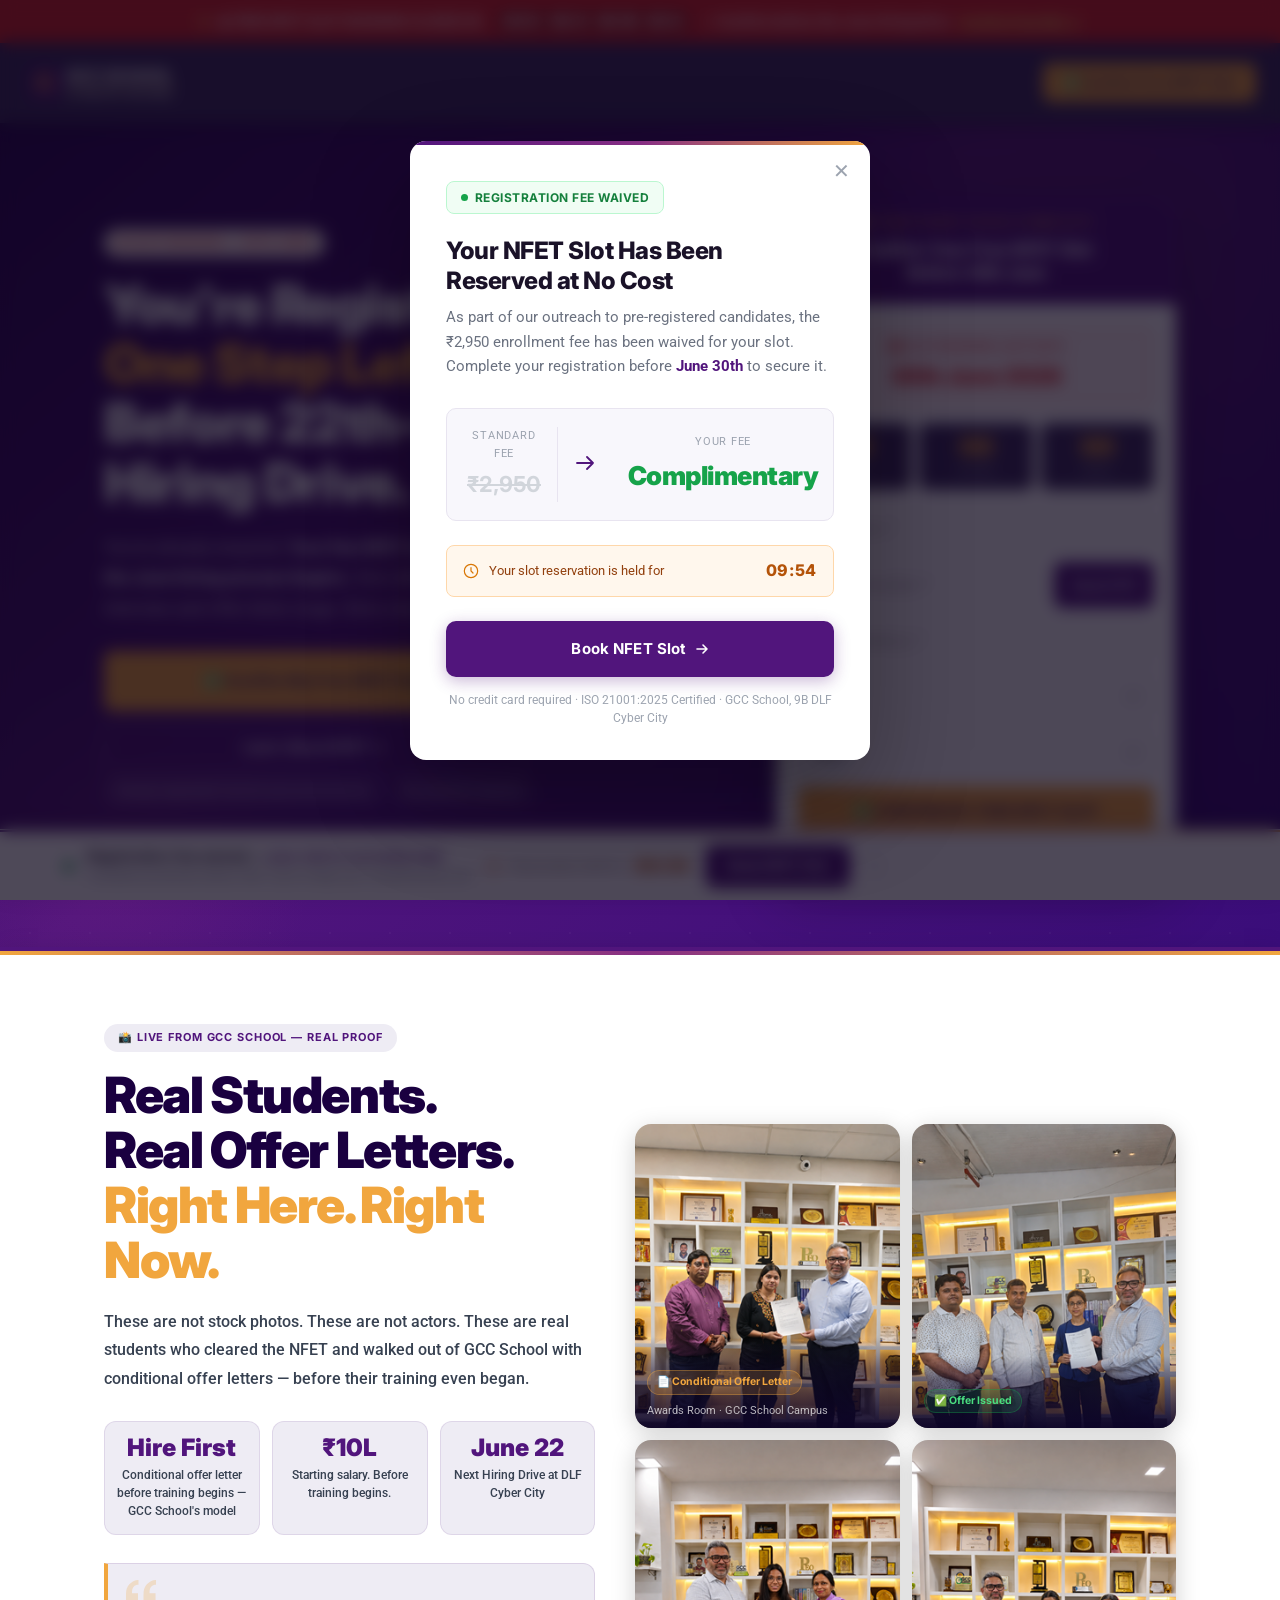
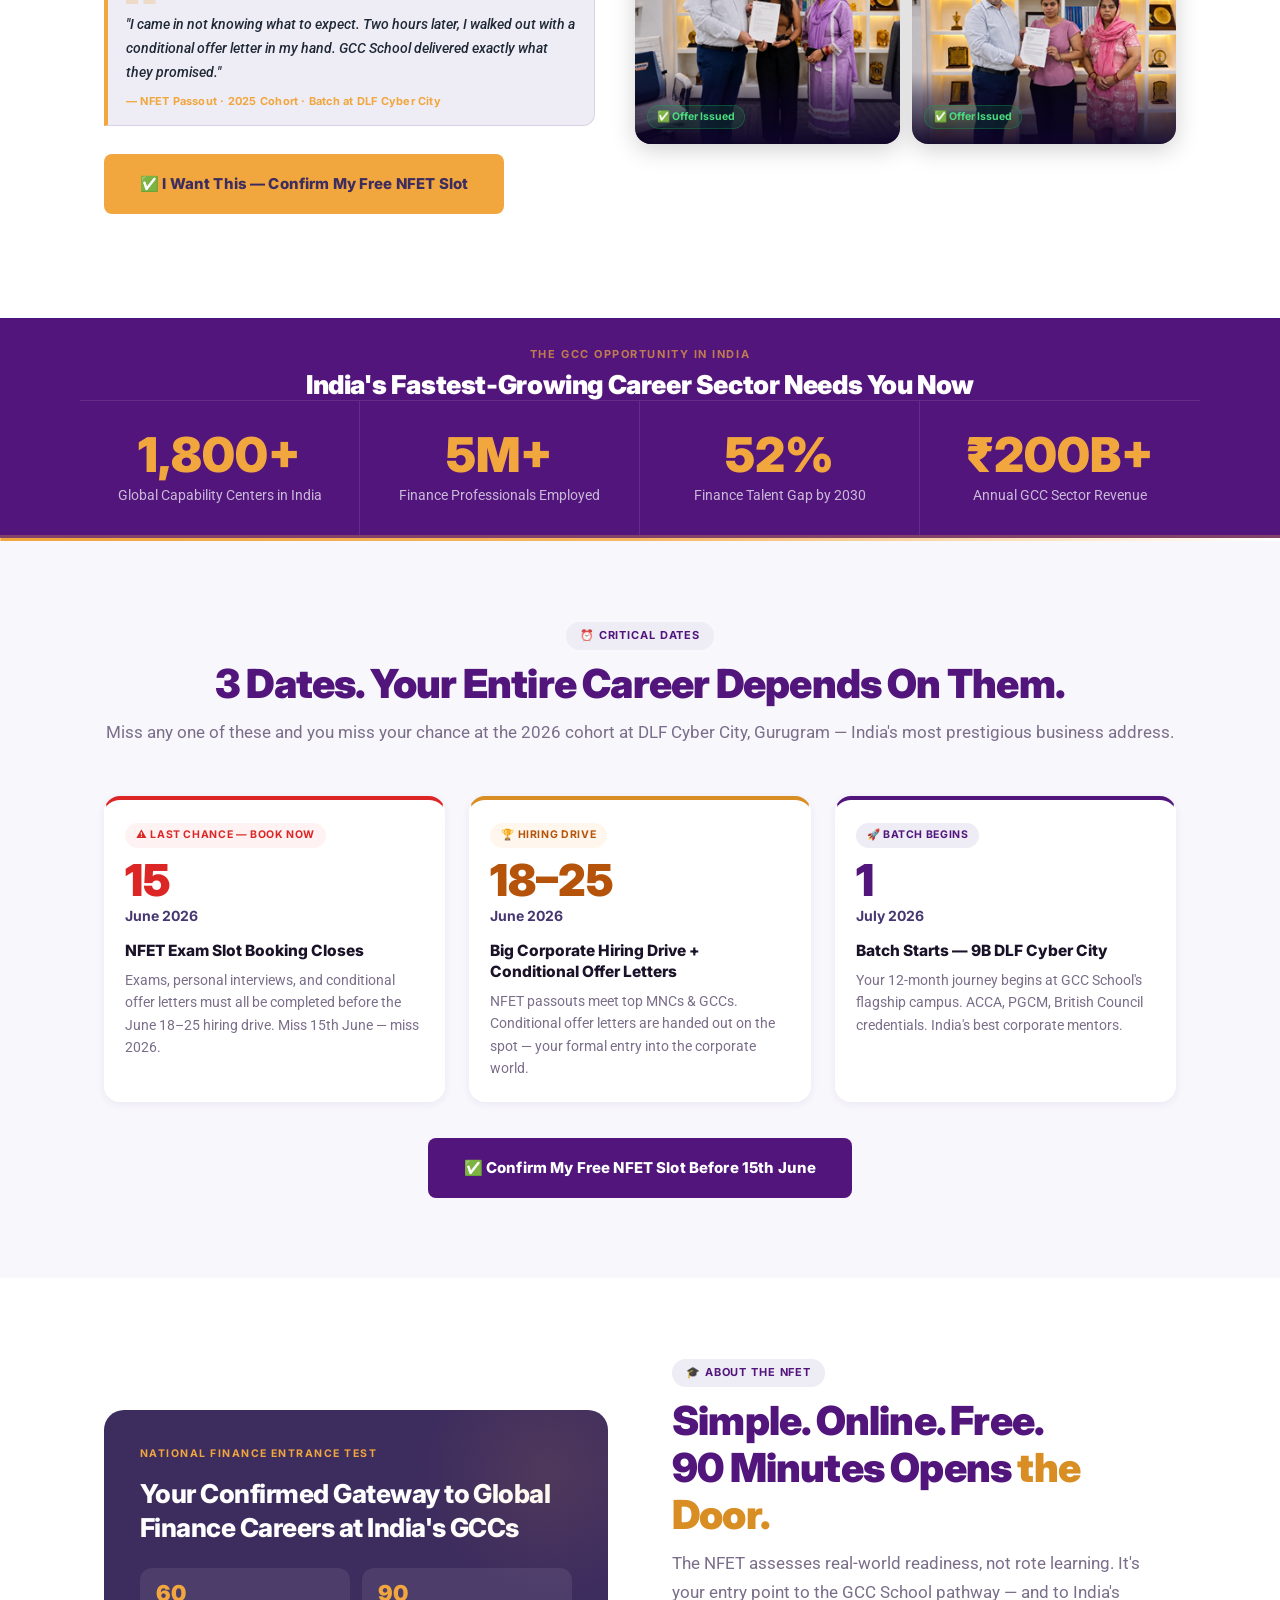
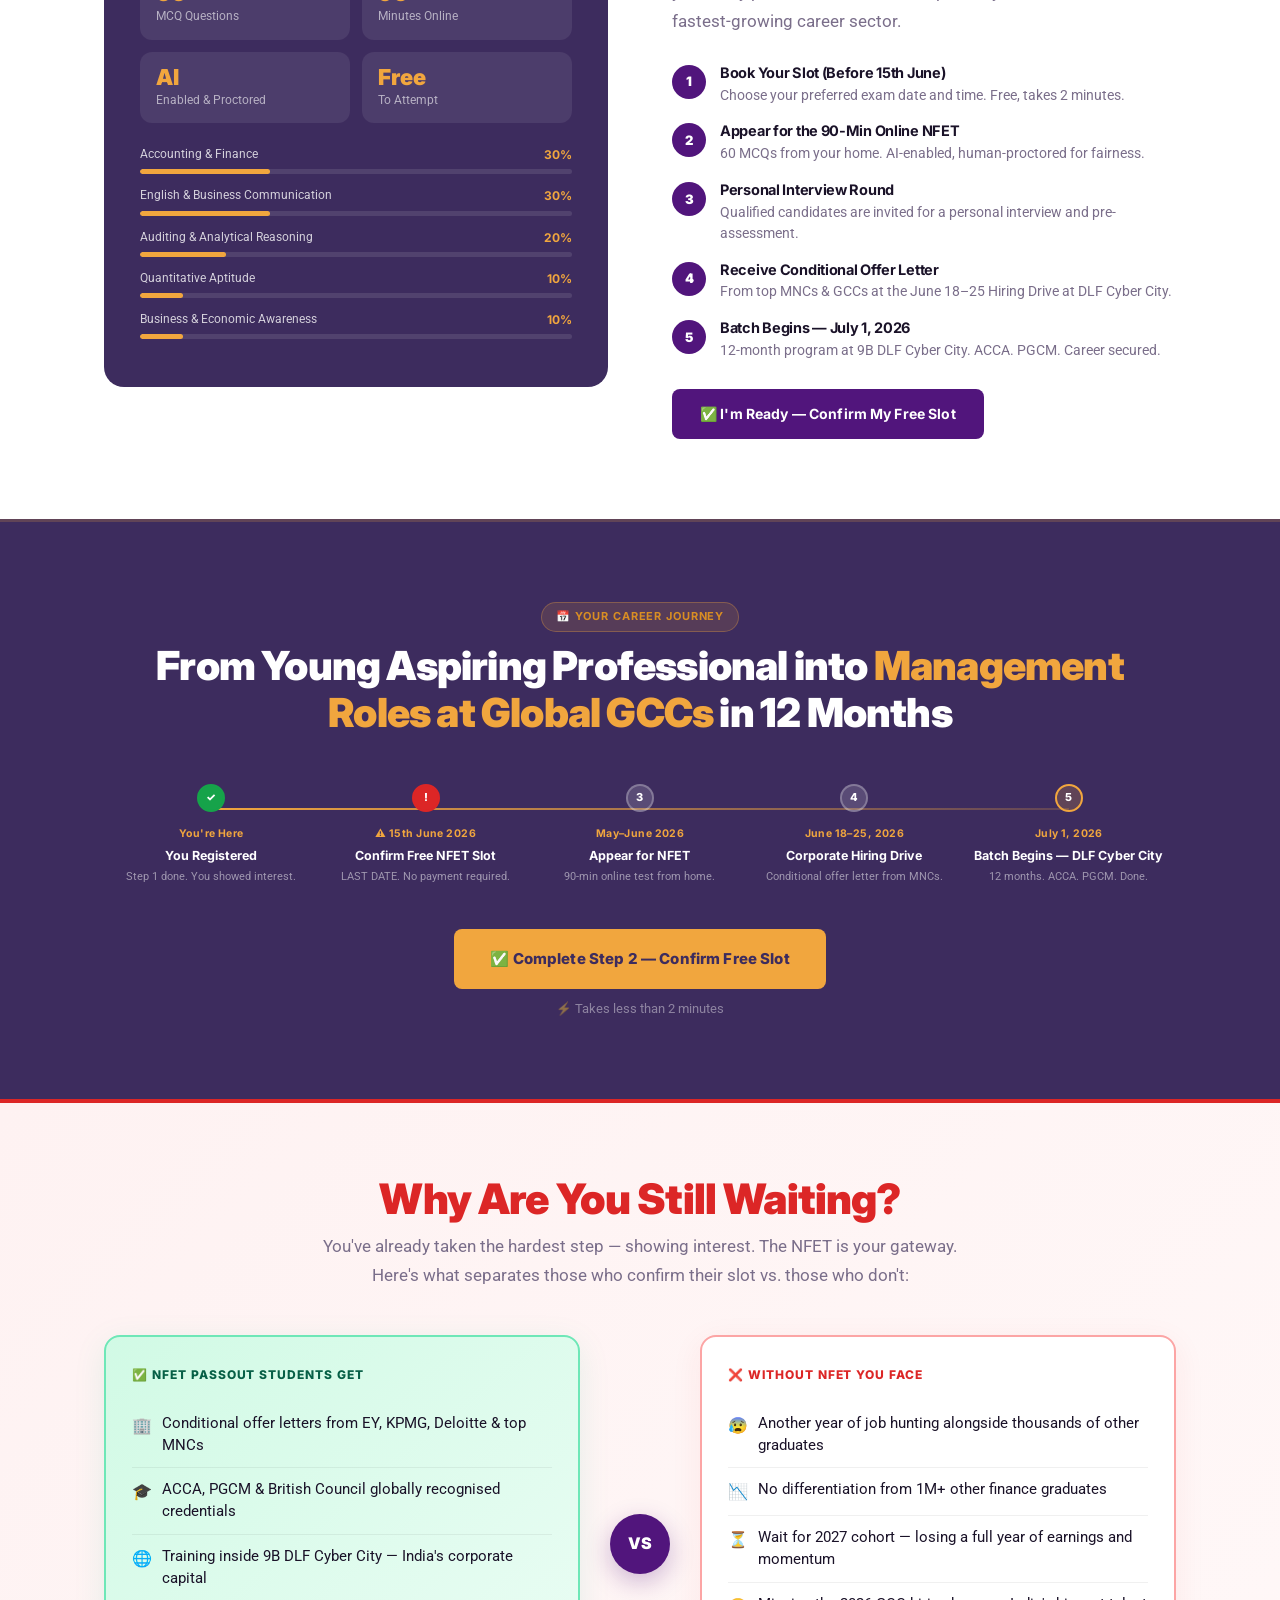
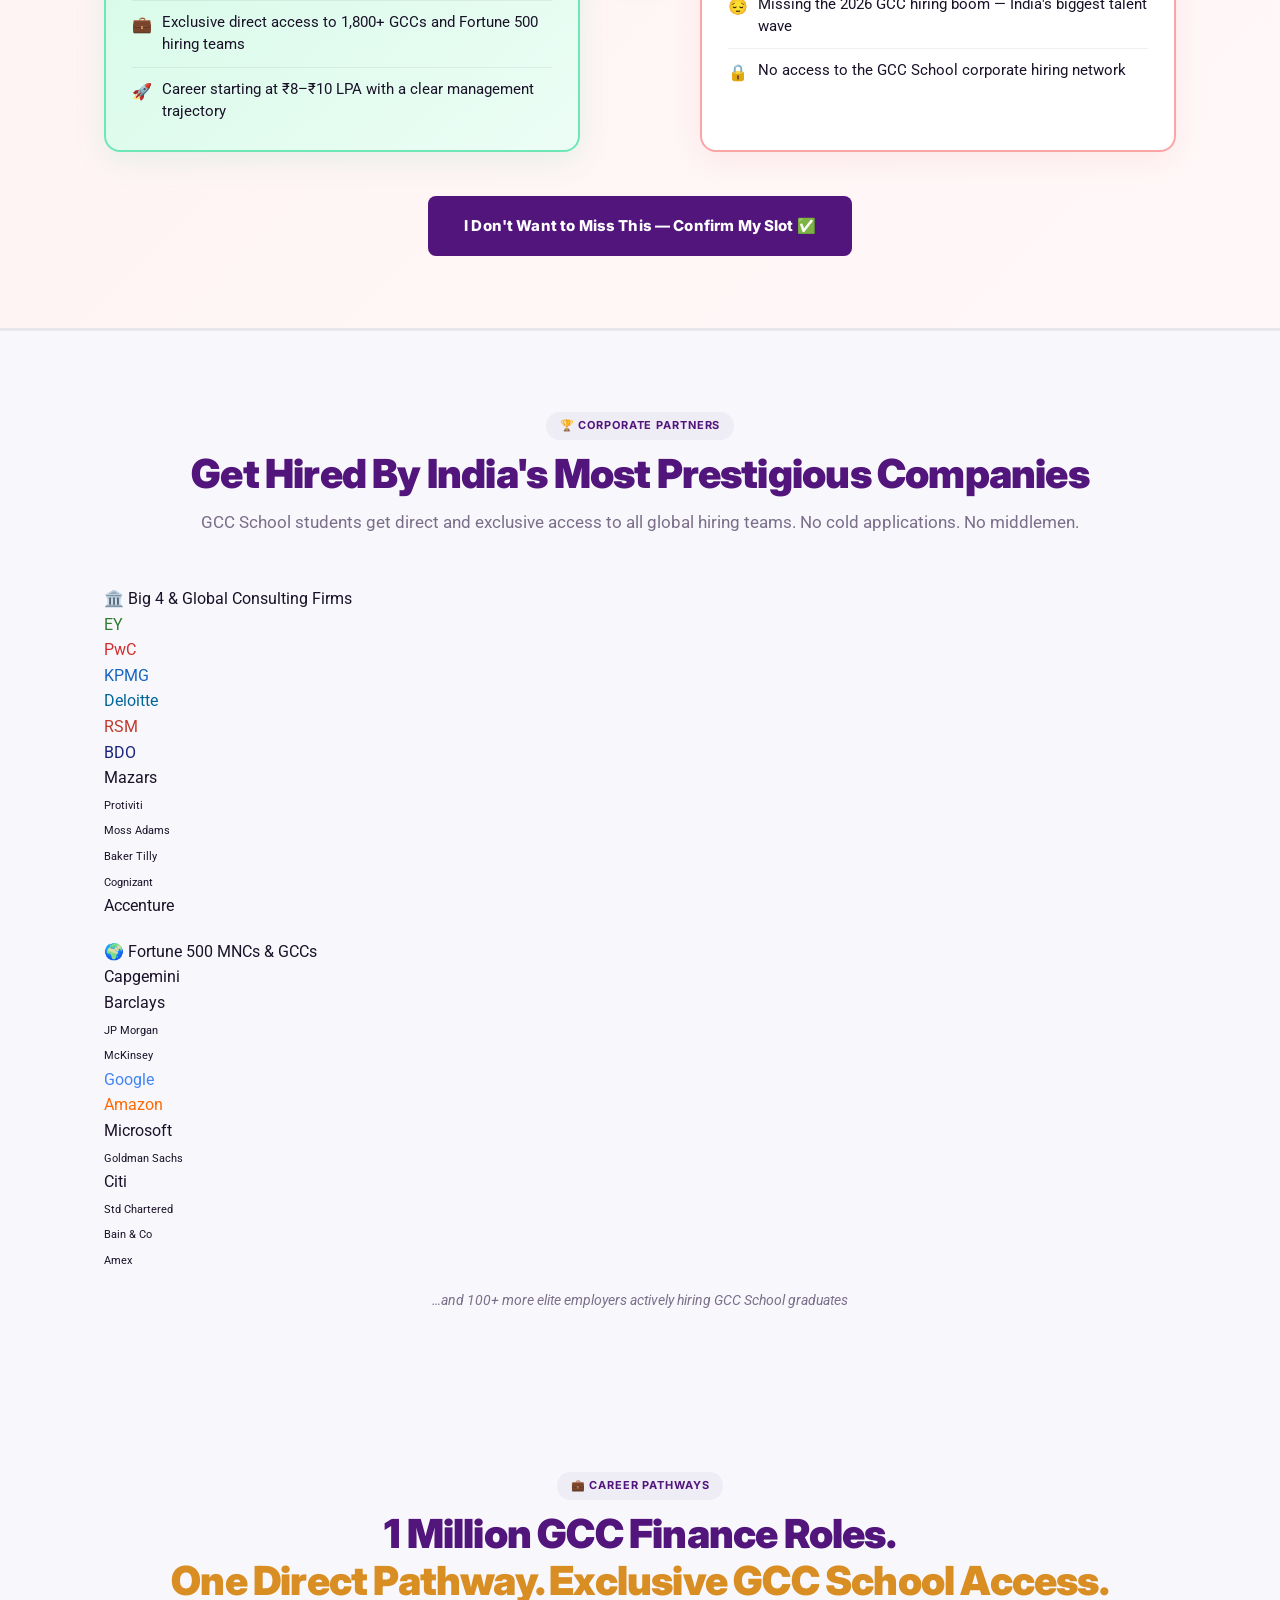
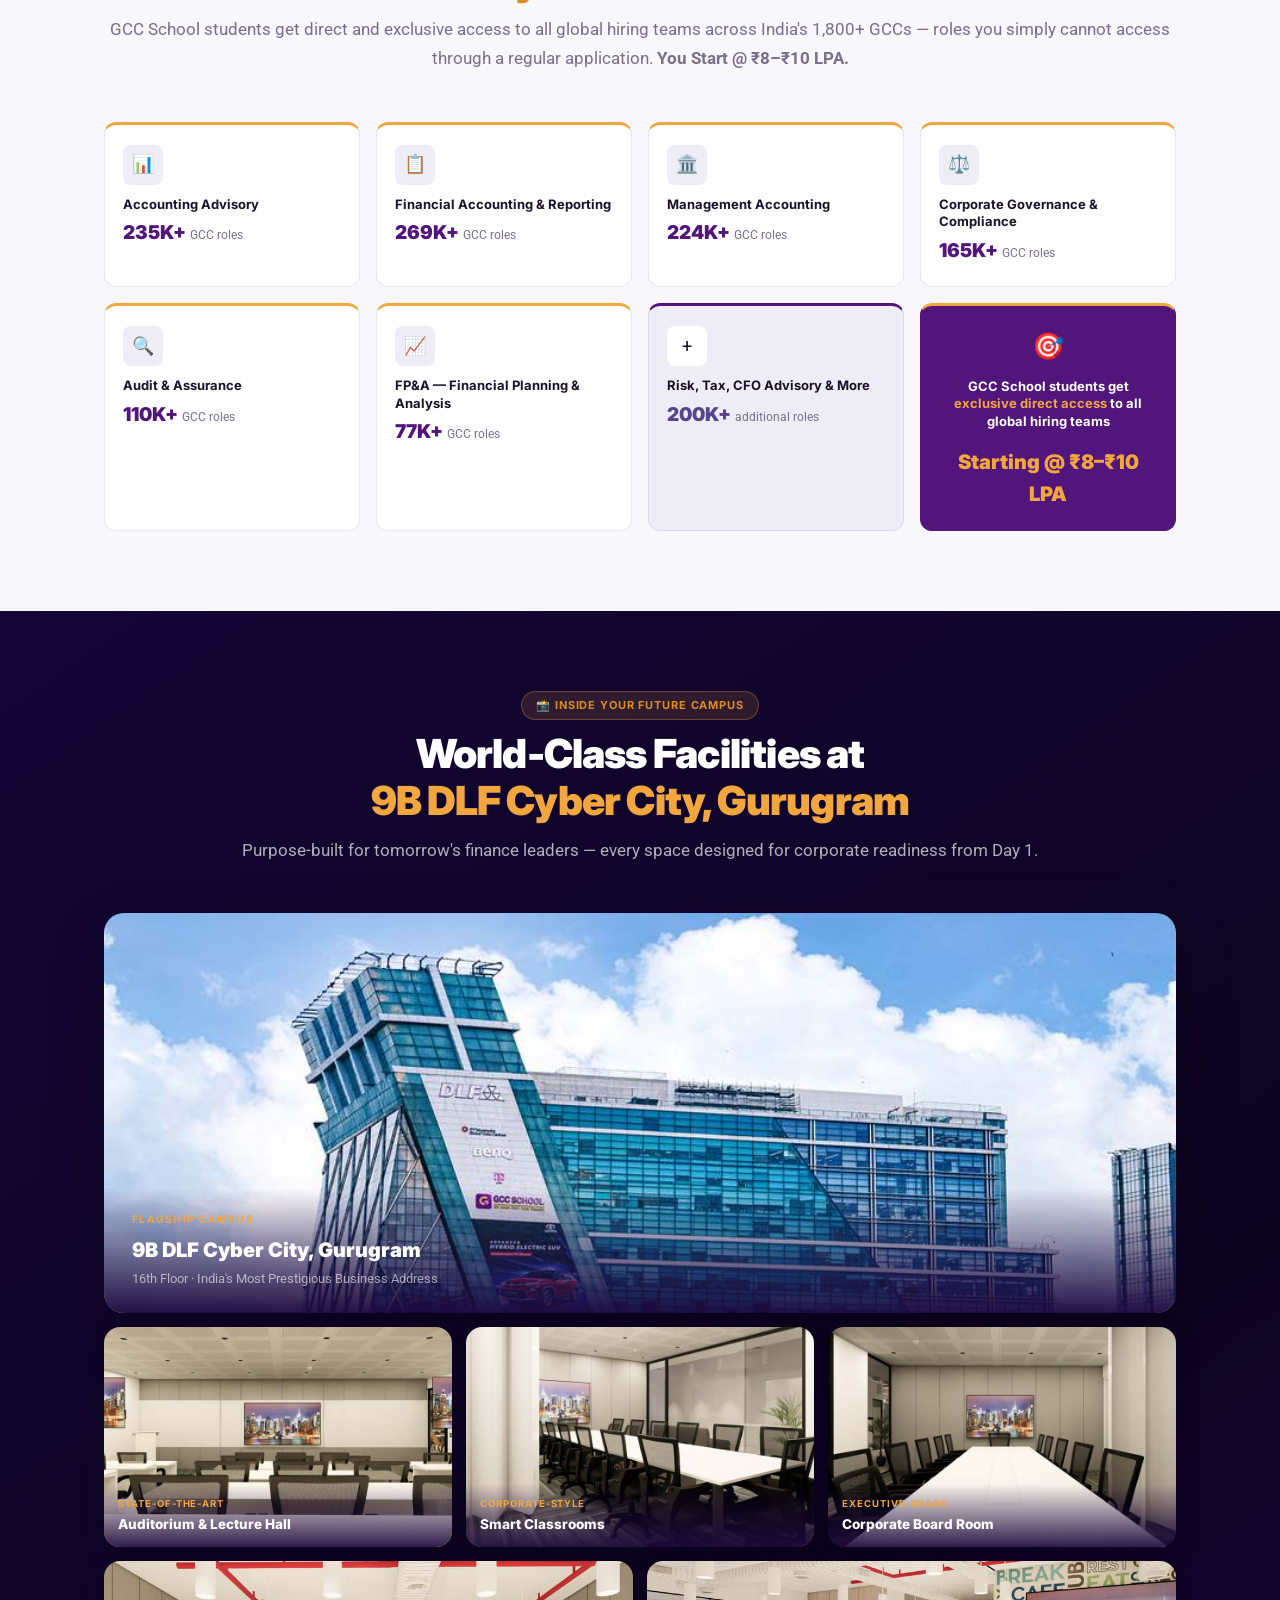
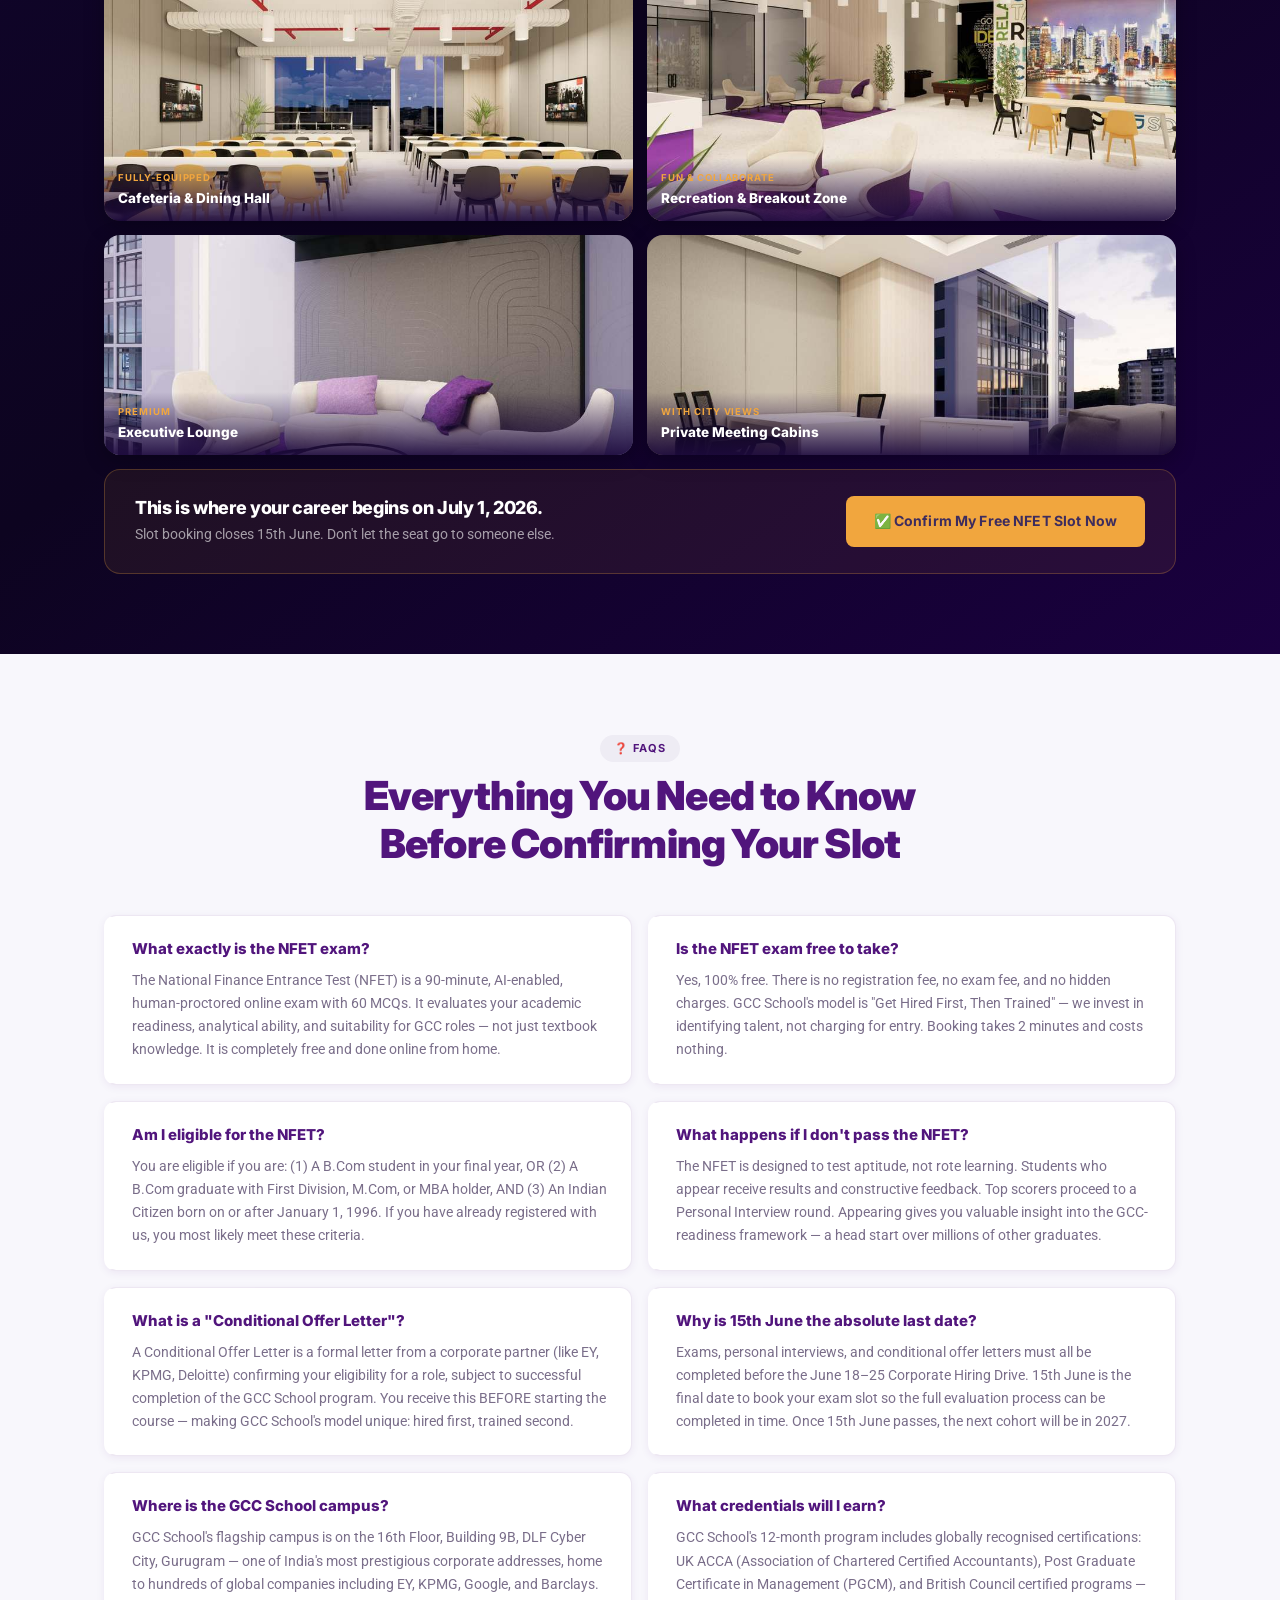
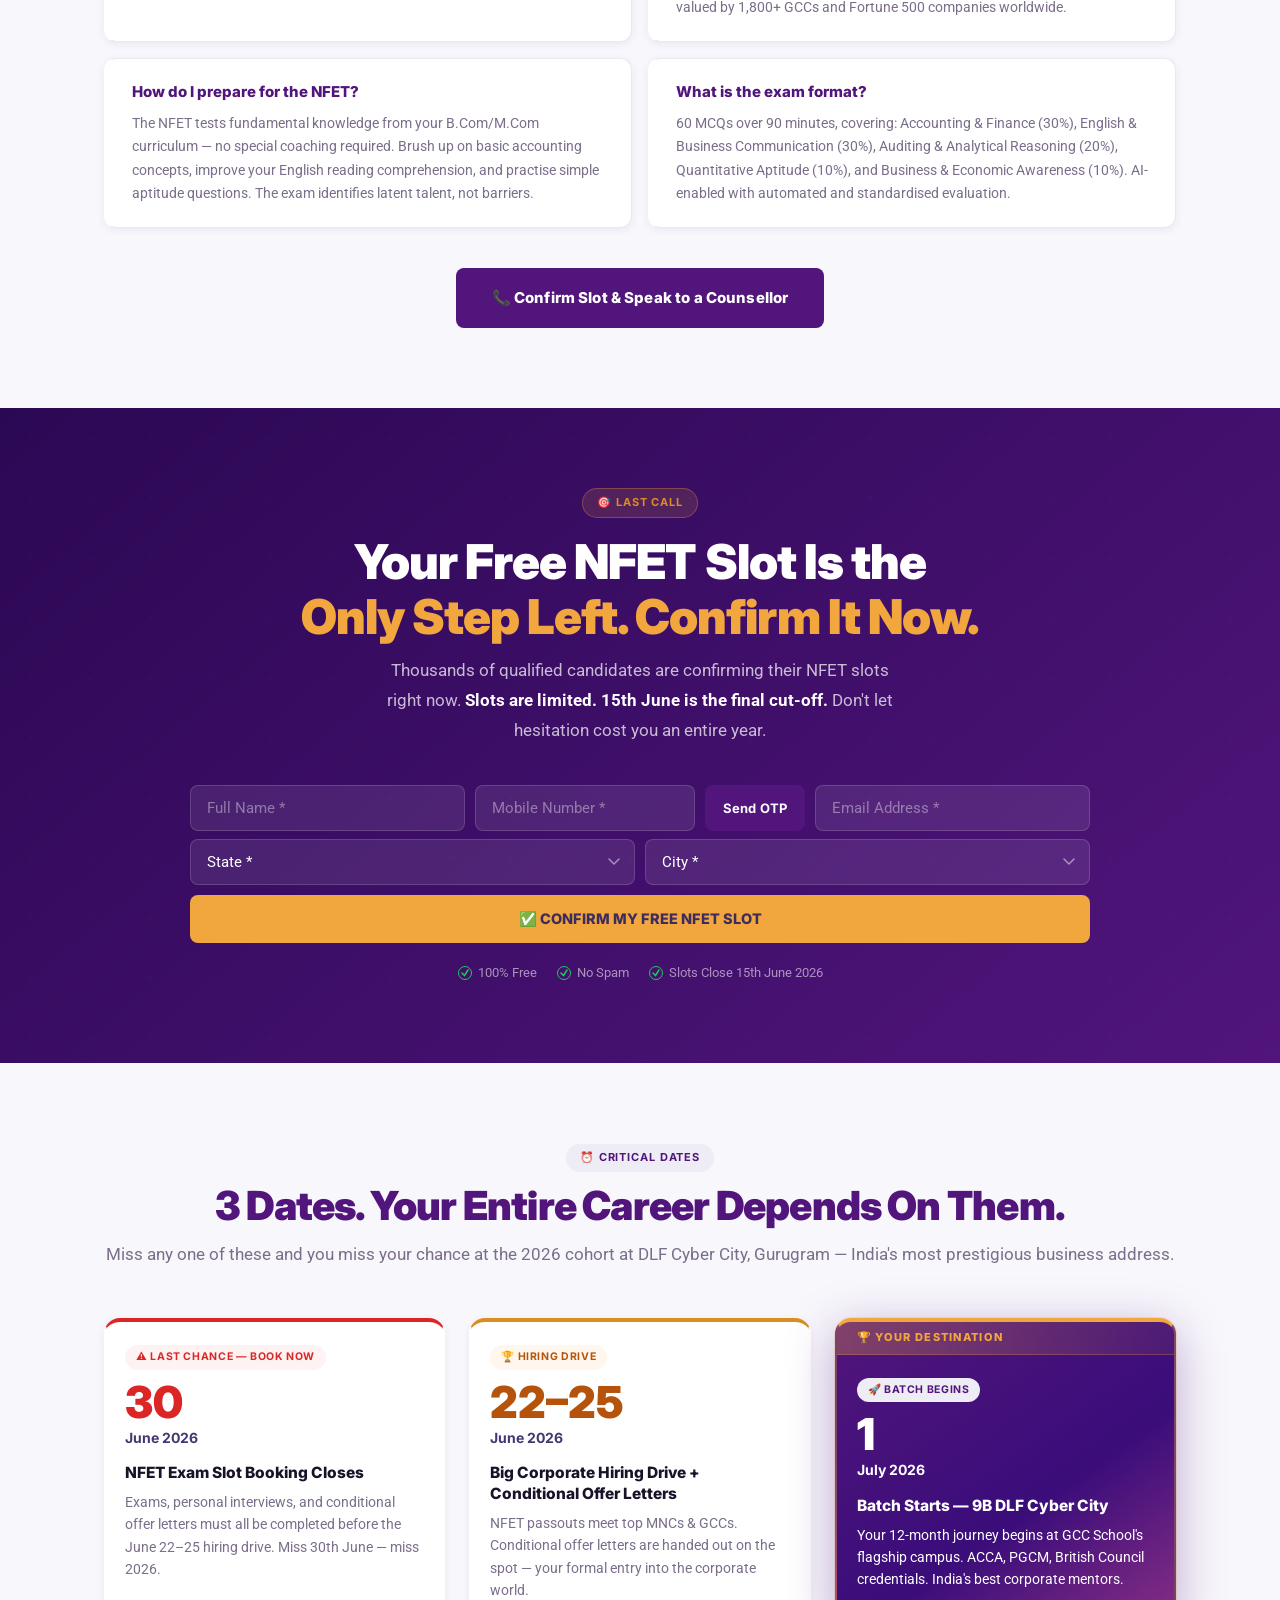
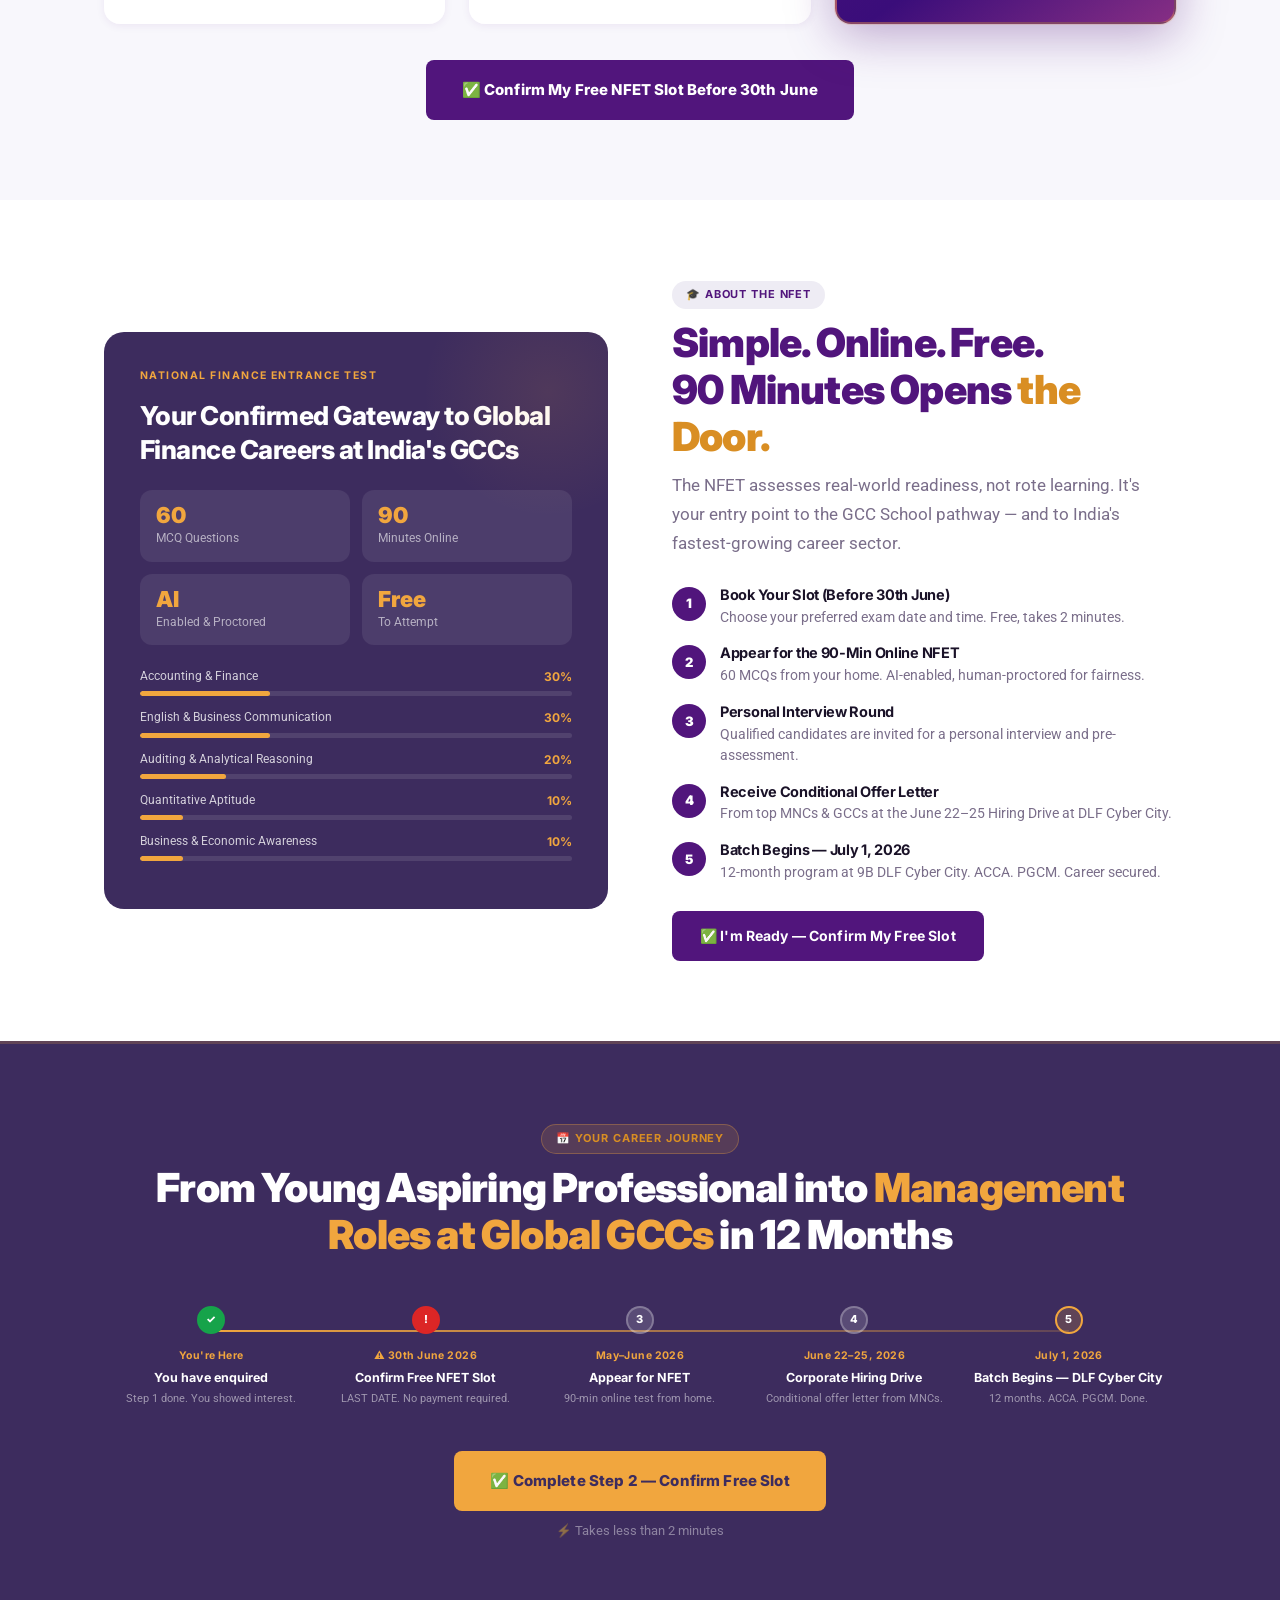
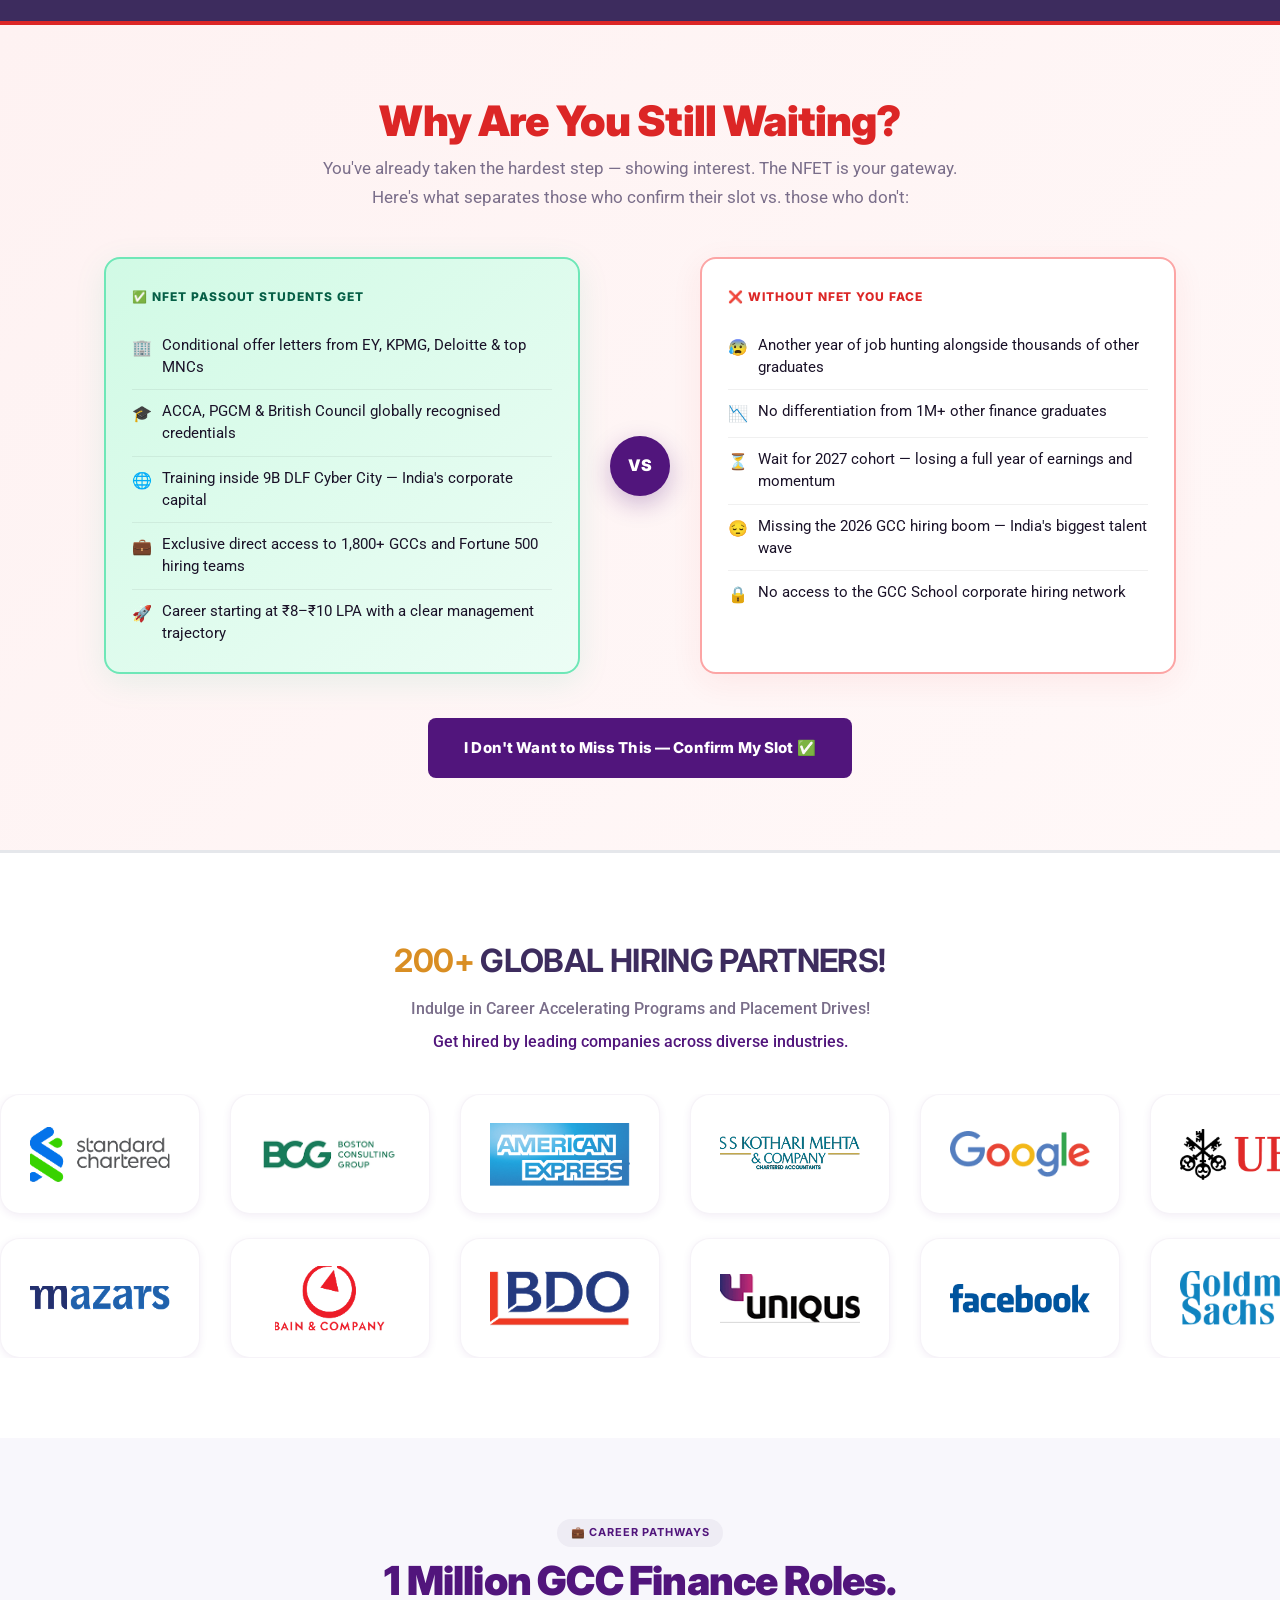
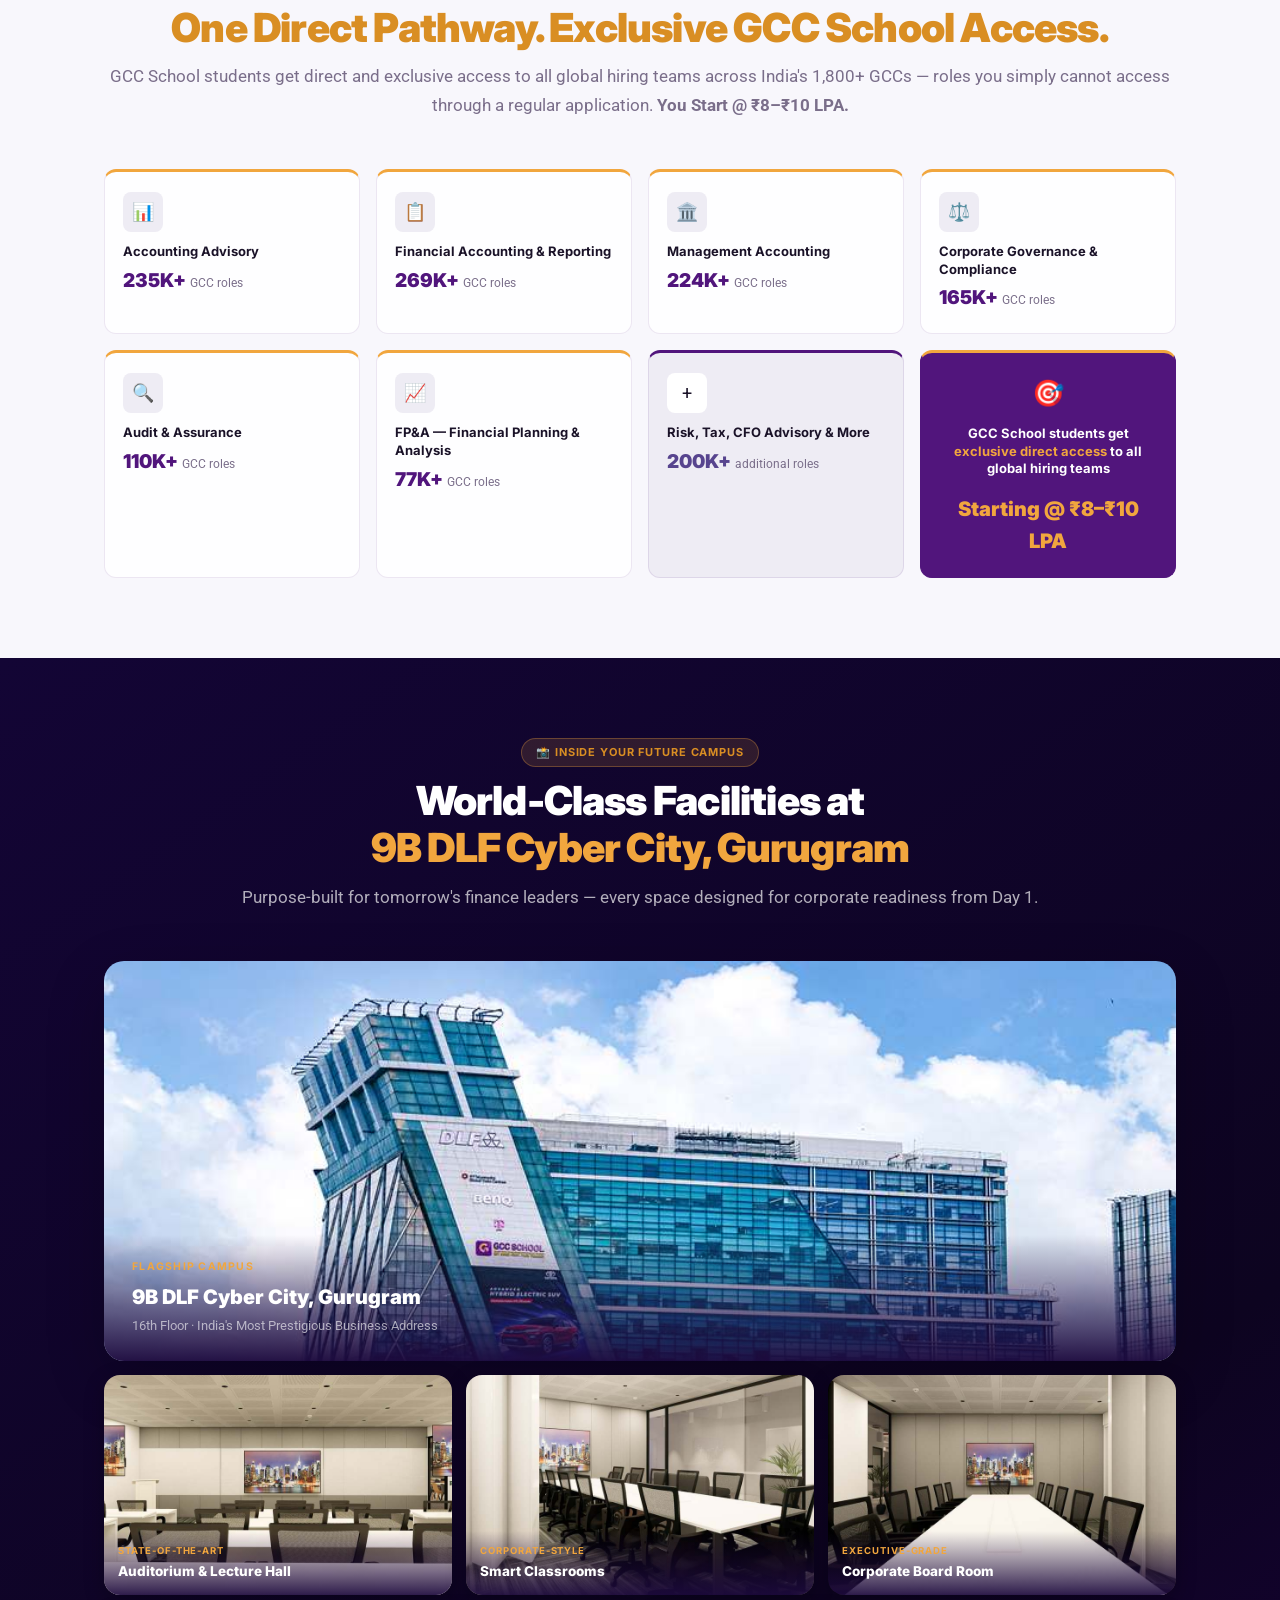
==== commit 1d02f87e: "update" ====
--- a/index.html
+++ b/index.html
@@ -125,6 +125,7 @@
             <span class="reassure-chip">No payment required.</span>
           </div>
 
+          
           <div class="hero-trust" role="list">
             <div class="trust-item" role="listitem">
               <div class="trust-icon" aria-hidden="true"><svg width="10" height="8" viewBox="0 0 10 8" fill="none">
@@ -170,8 +171,25 @@
               <div class="form-stack">
                 <input type="text" id="hero_name" class="form-control" placeholder="Full Name *" aria-label="Full Name"
                   required>
-                <input type="tel" id="hero_phone" class="form-control" placeholder="Mobile Number *"
-                  aria-label="Mobile Number" required>
+                <div class="otp-input-group">
+                  <input type="tel" id="hero_phone" class="form-control group-input" placeholder="Mobile Number *"
+                    aria-label="Mobile Number" required>
+                  <button type="button" id="btn_hero_send_otp" onclick="sendHeroOtp()"
+                    class="btn btn-purple group-btn">Send
+                    OTP</button>
+                </div>
+                <div id="hero_otp_section" style="display: none; margin-top: 2px;">
+                  <div class="otp-input-group">
+                    <input class="form-control group-input" id="hero_otp" type="text" placeholder="6-digit OTP *"
+                      maxlength="6">
+                    <button type="button" id="btn_hero_verify_otp" onclick="verifyHeroOtp()"
+                      class="btn btn-purple group-btn">Verify
+                      OTP</button>
+                  </div>
+                  <div id="hero_otp_success_msg"
+                    style="display: none; color: #22C55E; font-size: 0.85rem; margin-top: 5px; font-weight: 600;">OTP
+                    Verified Successfully!</div>
+                </div>
                 <input type="email" id="hero_email" class="form-control" placeholder="Email Address *"
                   aria-label="Email Address" required>
                 <select id="hero_state" class="form-control" aria-label="State" required>
@@ -2153,11 +2171,29 @@
       <div class="final-form">
         <input type="text" id="bottom_name" class="form-control form-control--dark" placeholder="Full Name *"
           aria-label="Full Name" pattern="[a-zA-Z\s]+" title="Full Name should only contain letters and spaces." required>
-        <input type="tel" id="bottom_phone" class="form-control form-control--dark"
-          placeholder="Mobile Number *" aria-label="Mobile" required>
+        <div class="otp-input-group">
+          <input type="tel" id="bottom_phone" class="form-control form-control--dark group-input"
+            placeholder="Mobile Number *" aria-label="Mobile" required>
+          <button type="button" id="btn_bottom_send_otp" onclick="sendBottomOtp()" class="btn btn-purple group-btn">Send
+            OTP</button>
+        </div>
         <input type="email" id="bottom_email" class="form-control form-control--dark" placeholder="Email Address *"
           aria-label="Email" required>
 
+      </div>
+
+      <div id="bottom_otp_section" style="display: none; max-width: 900px; margin: 8px auto 0;">
+        <div class="otp-input-group" style="max-width: 400px; margin: 0 auto;">
+          <input class="form-control form-control--dark group-input" id="bottom_otp" type="text"
+            placeholder="6-digit OTP *" maxlength="6">
+          <button type="button" id="btn_bottom_verify_otp" onclick="verifyBottomOtp()"
+            class="btn btn-purple group-btn">Verify
+            OTP</button>
+        </div>
+        <div id="bottom_otp_success_msg"
+          style="display: none; color: #22C55E; font-size: 0.85rem; margin-top: 5px; font-weight: 600; text-align: center;">
+          OTP Verified
+          Successfully!</div>
       </div>
 
       <div class="final-form-row2" style="margin-top:8px">
@@ -2307,7 +2343,7 @@
             &middot; GCC School, 9B DLF Cyber City
           </p>
 
-        </div>    
+        </div>
       </div>
     </div>
 
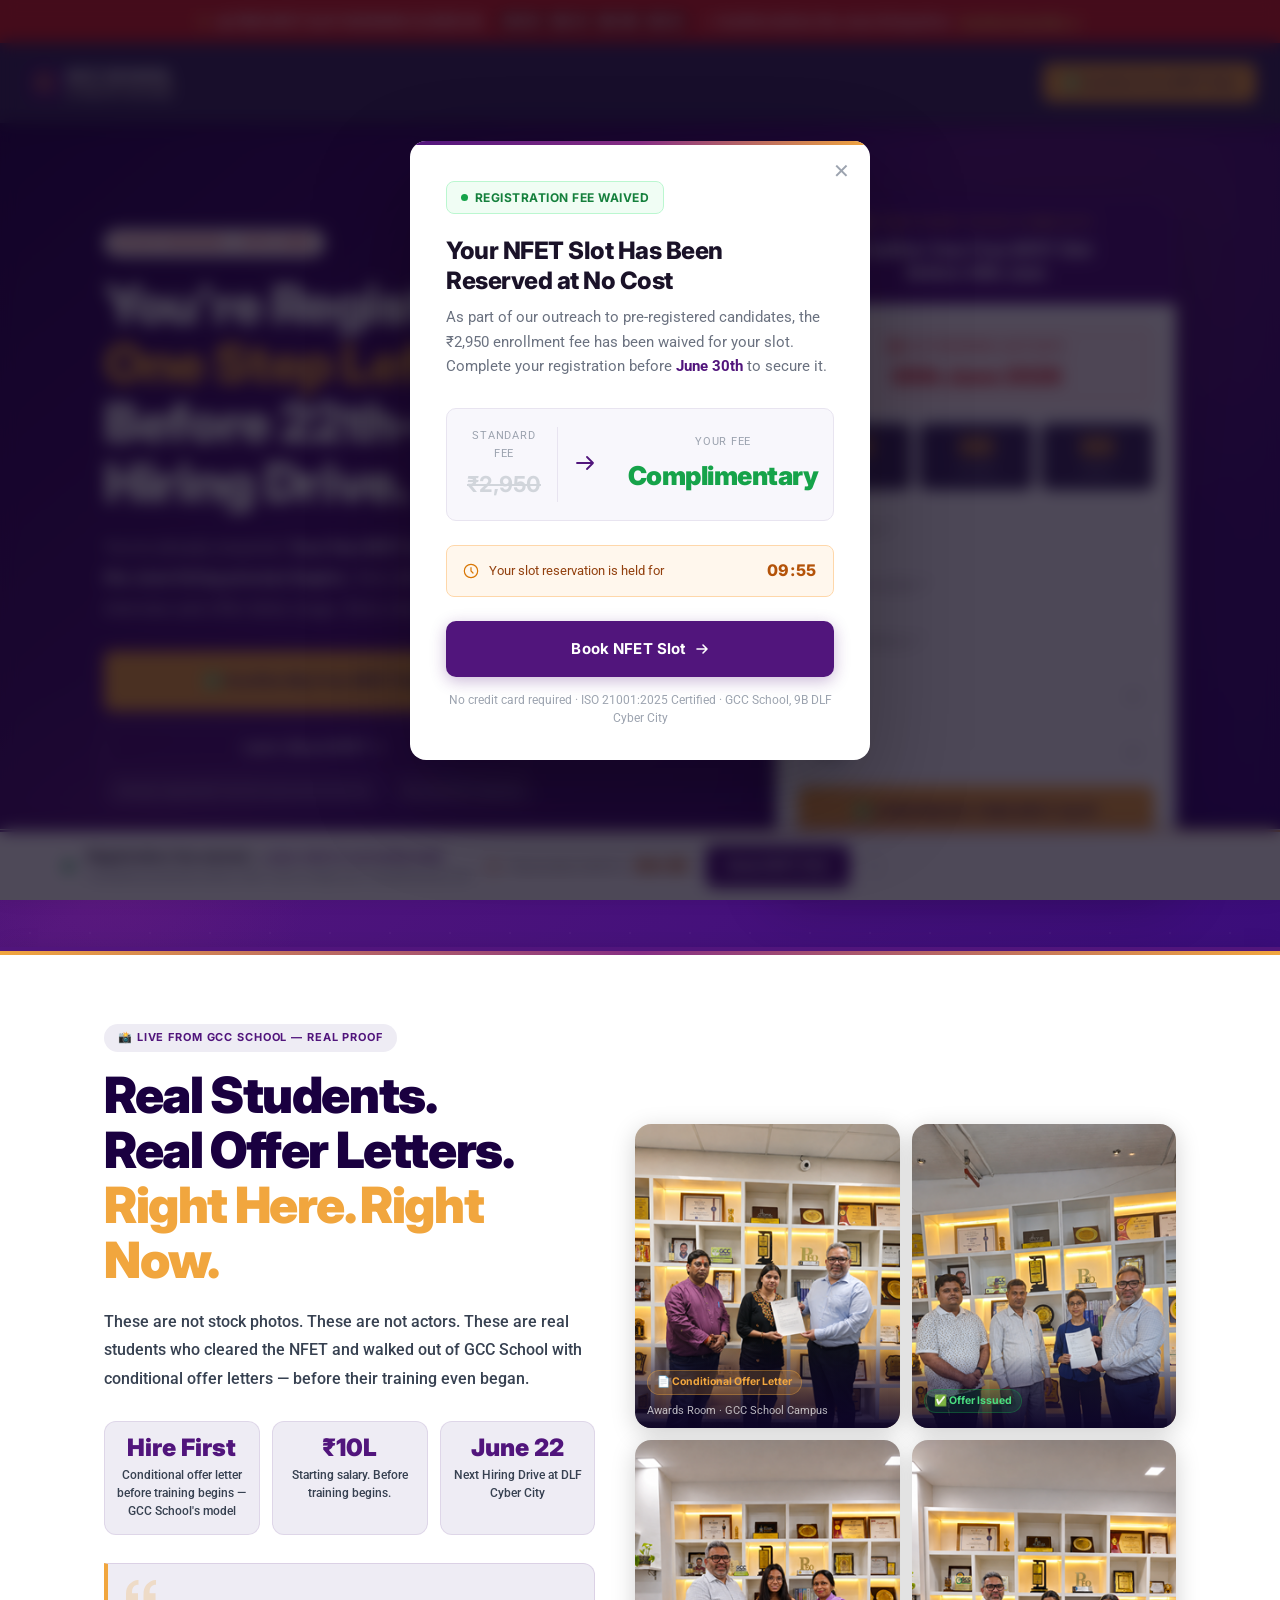
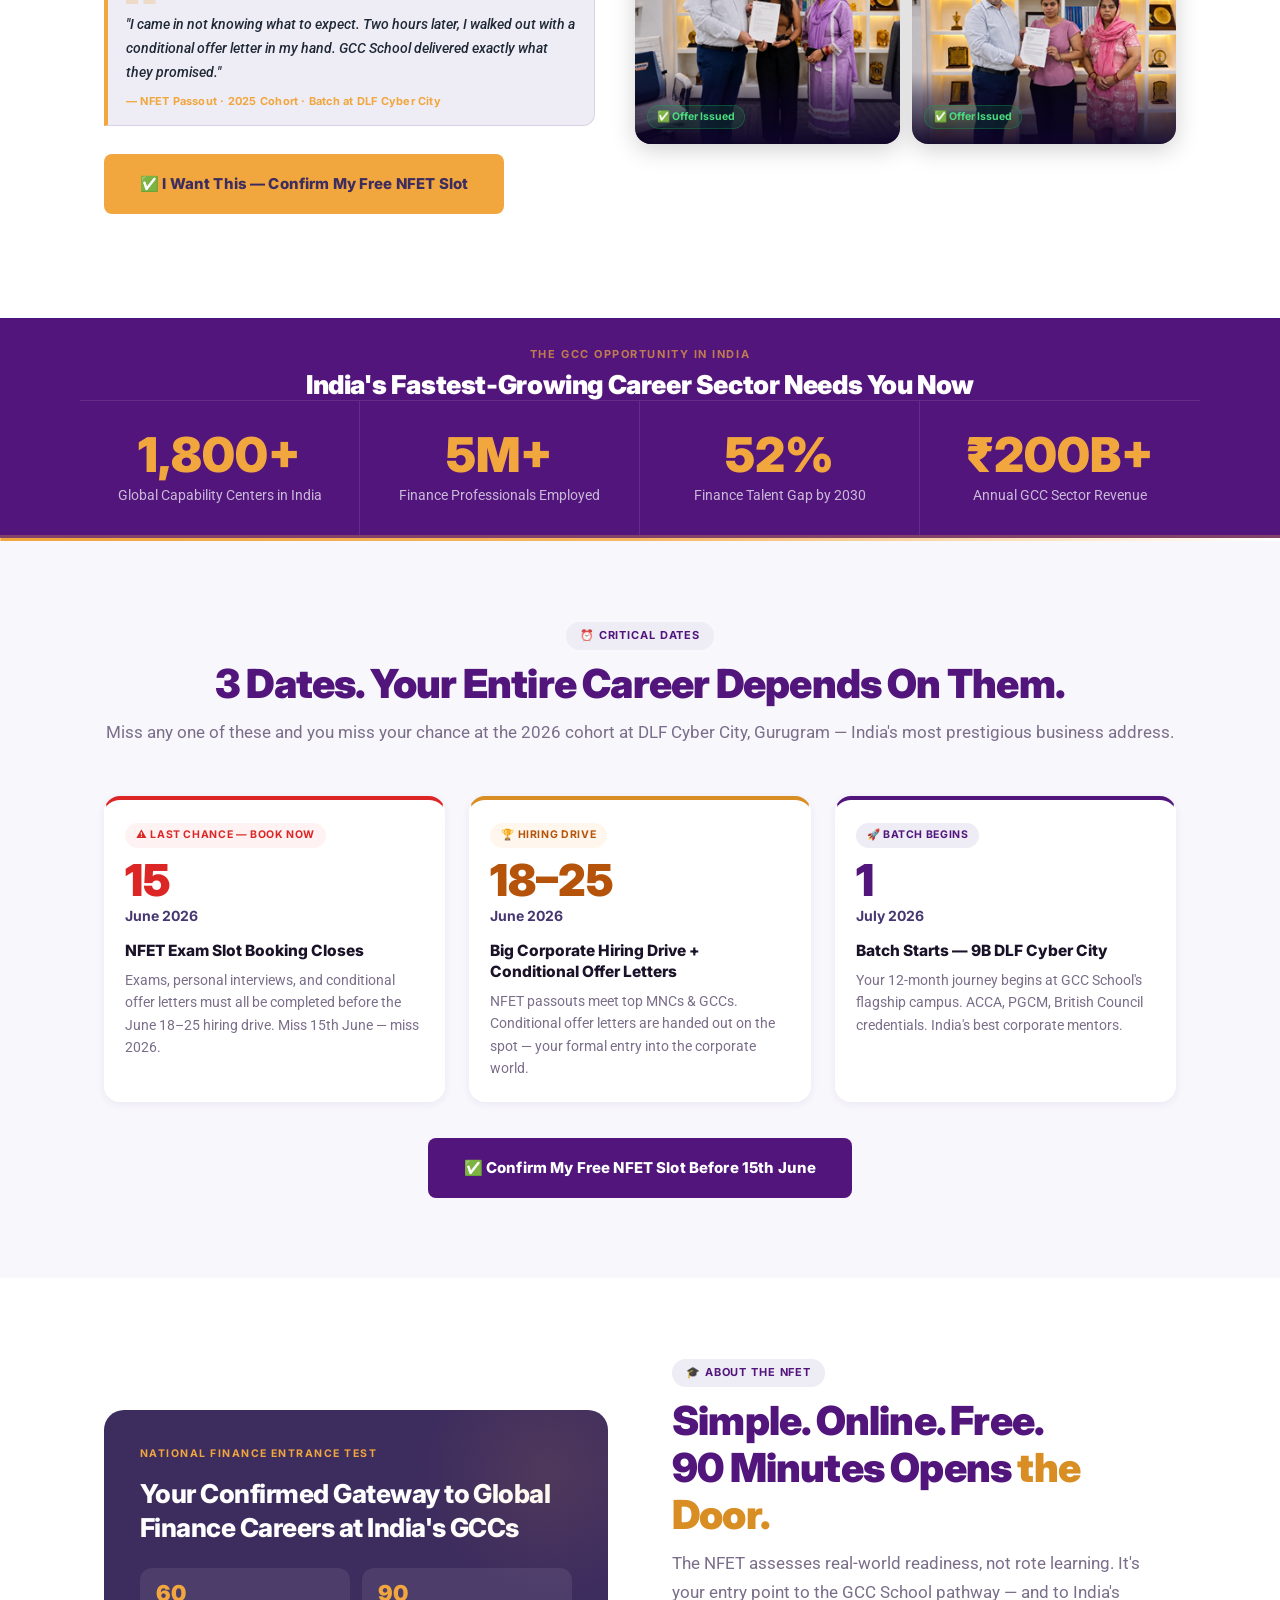
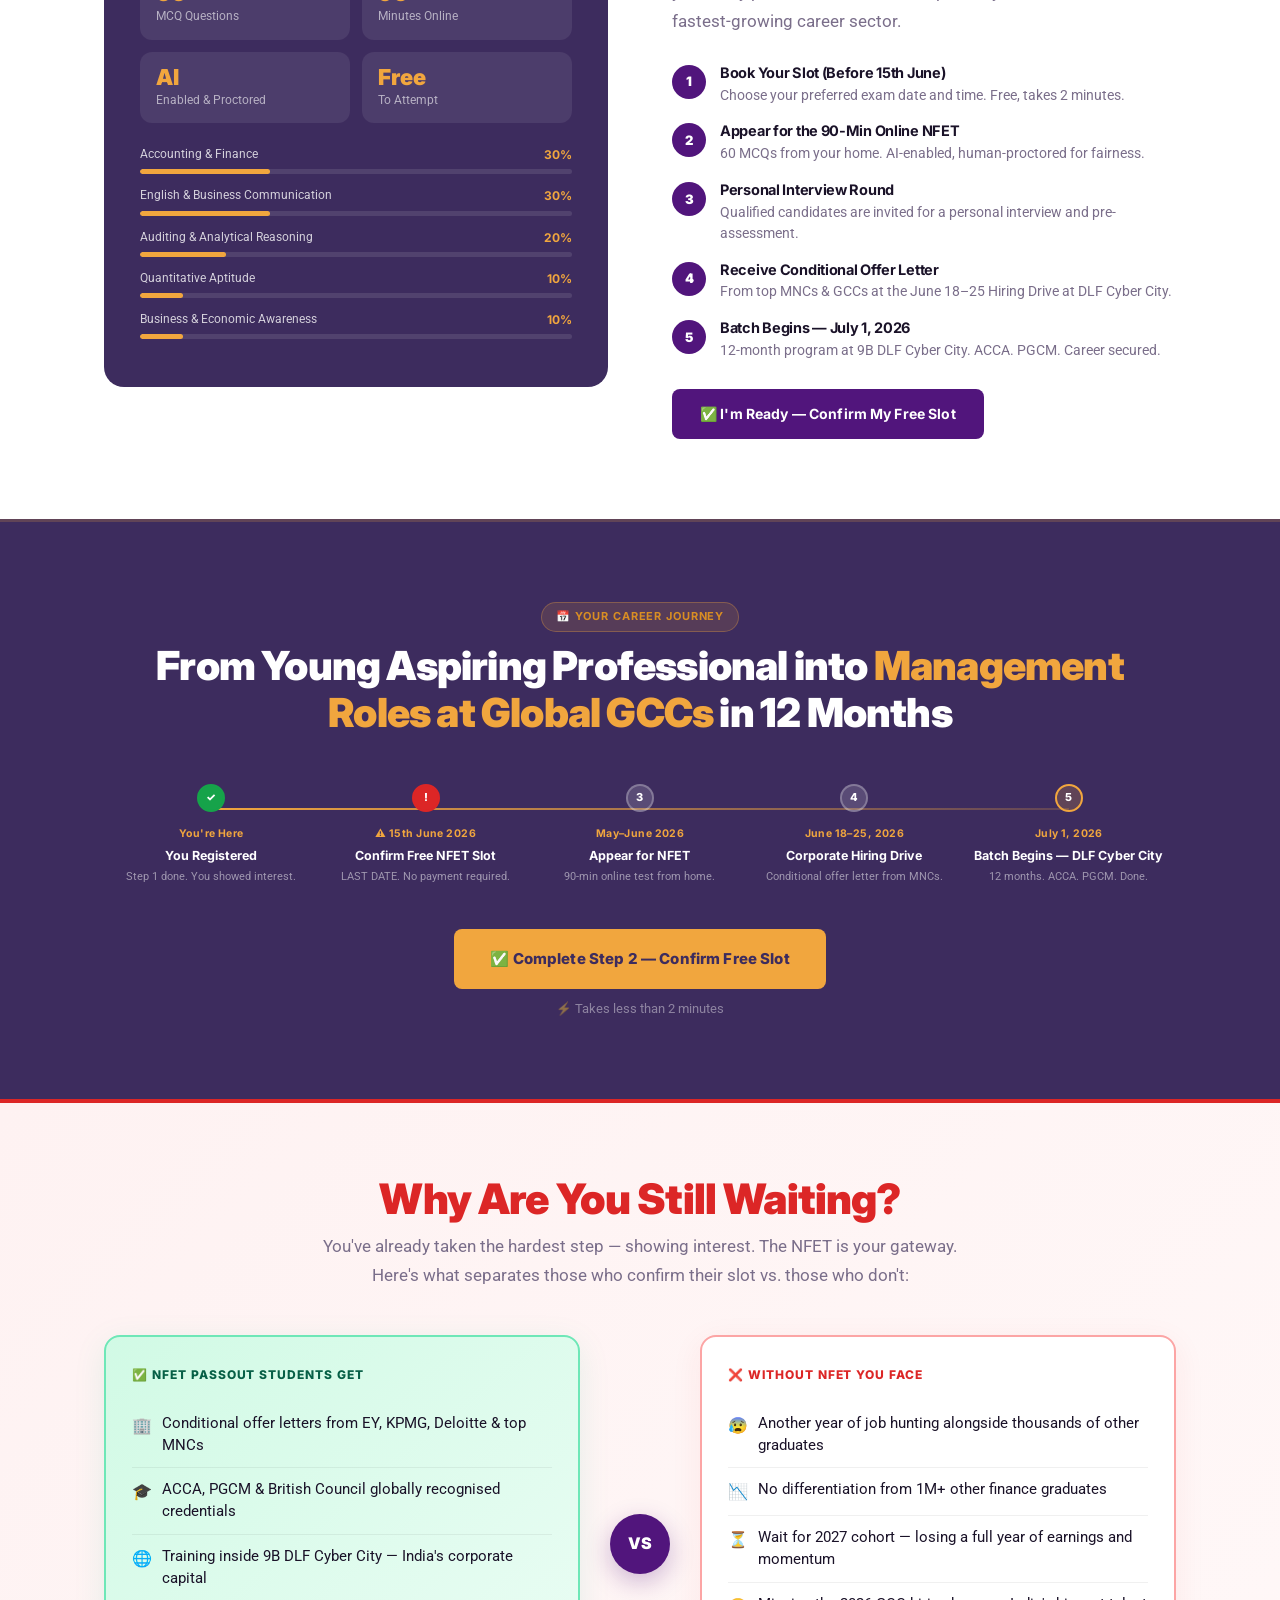
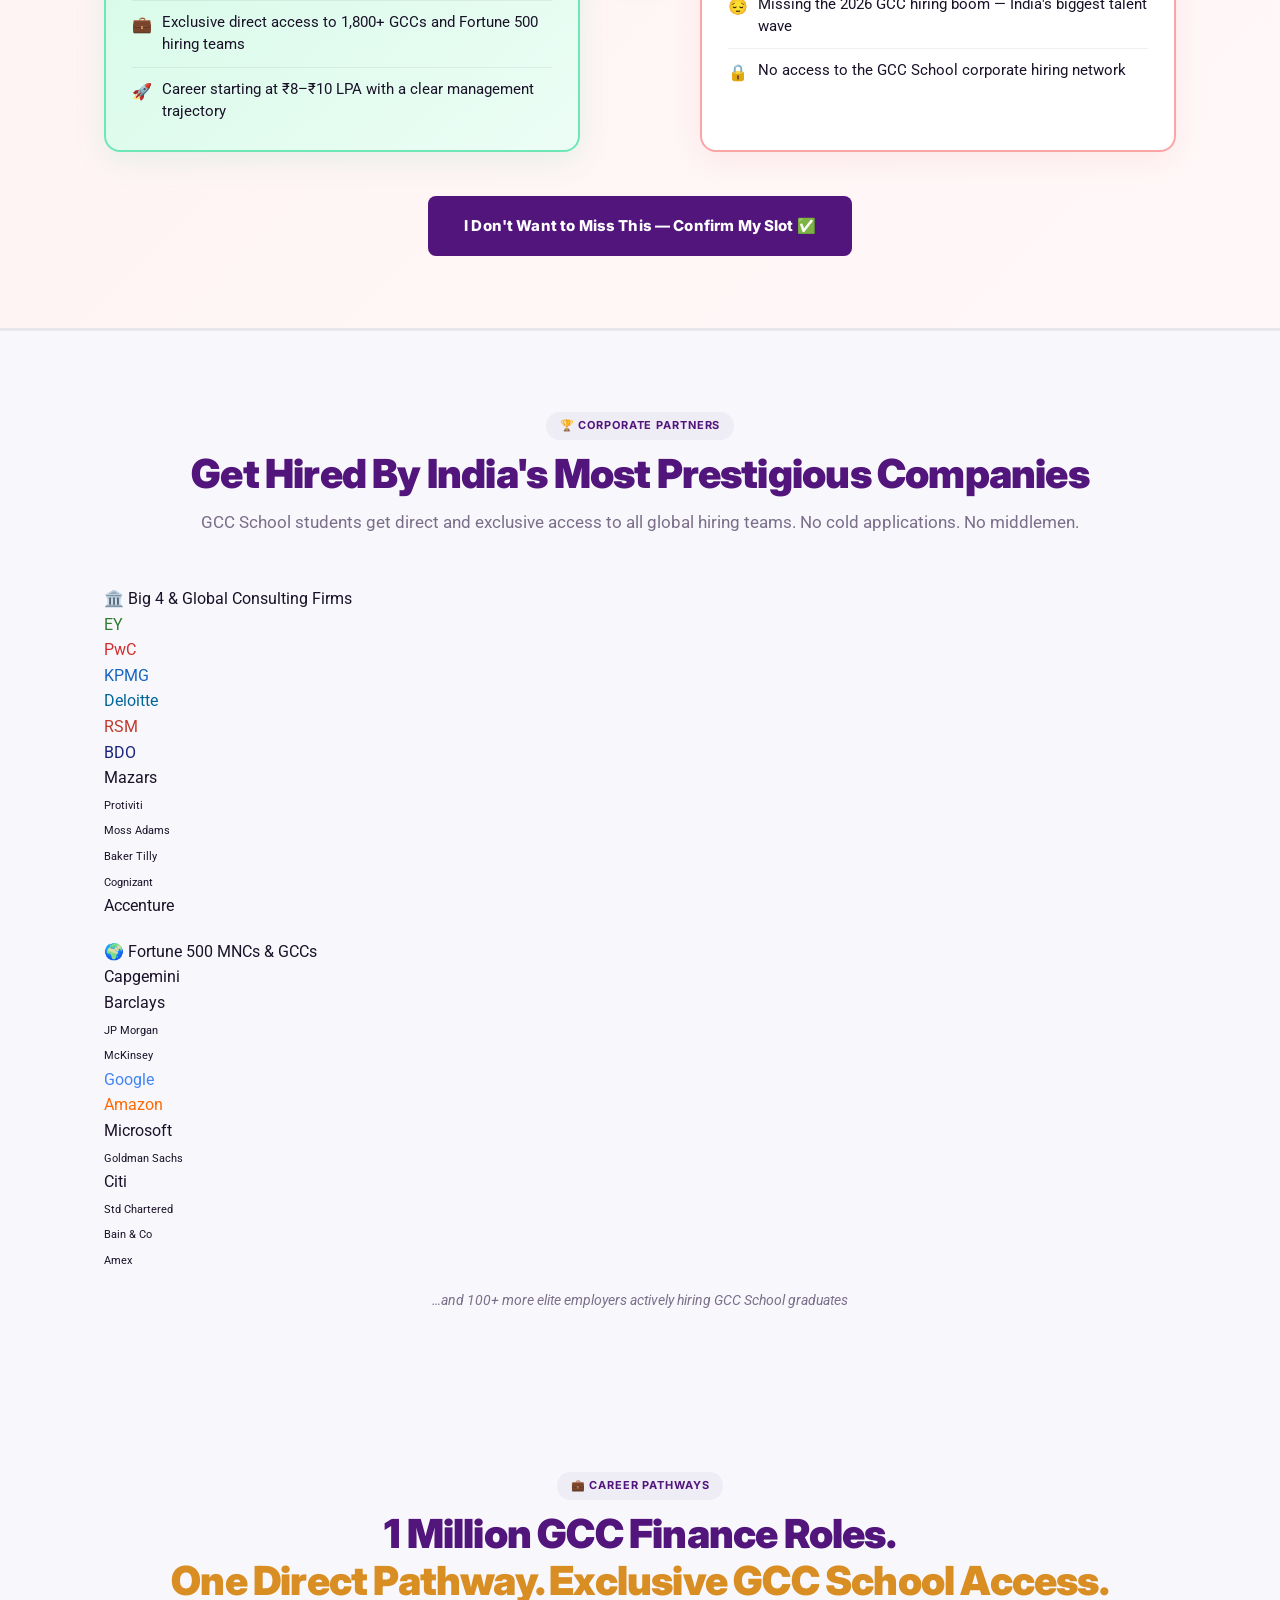
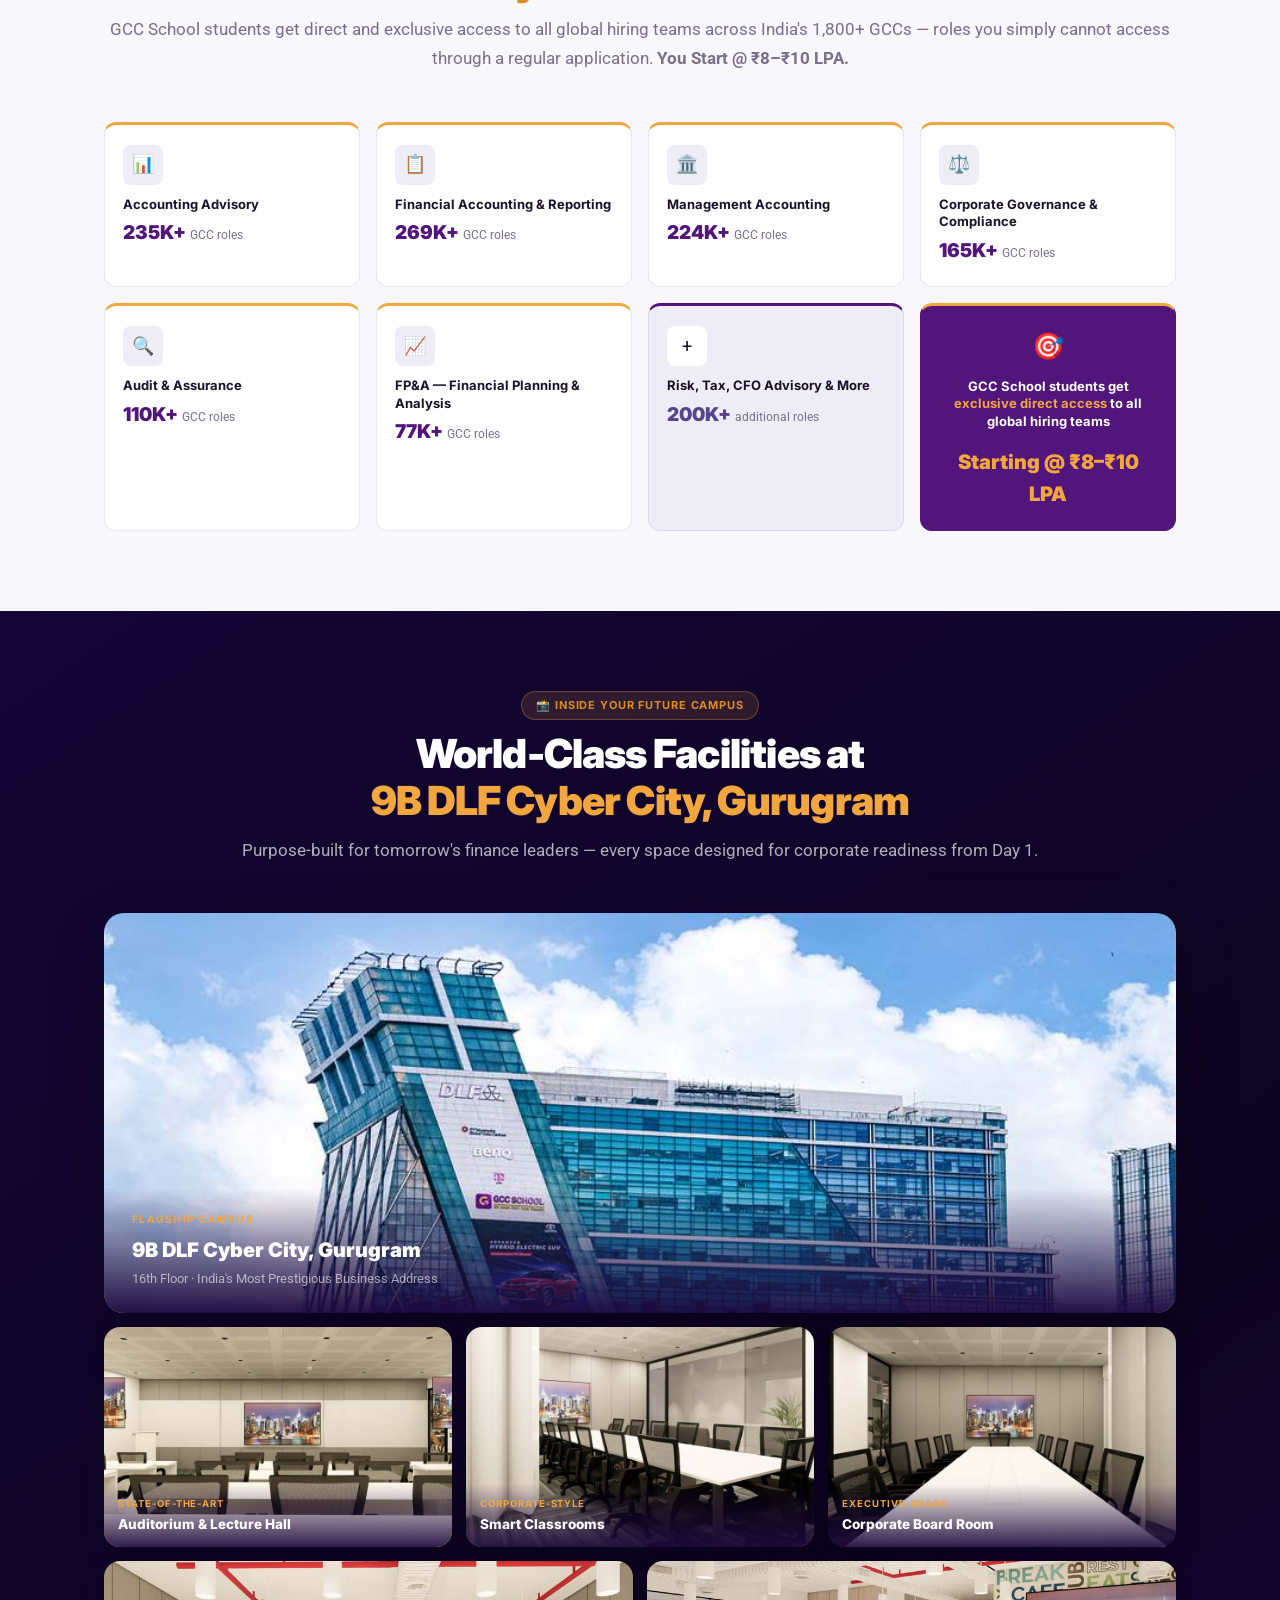
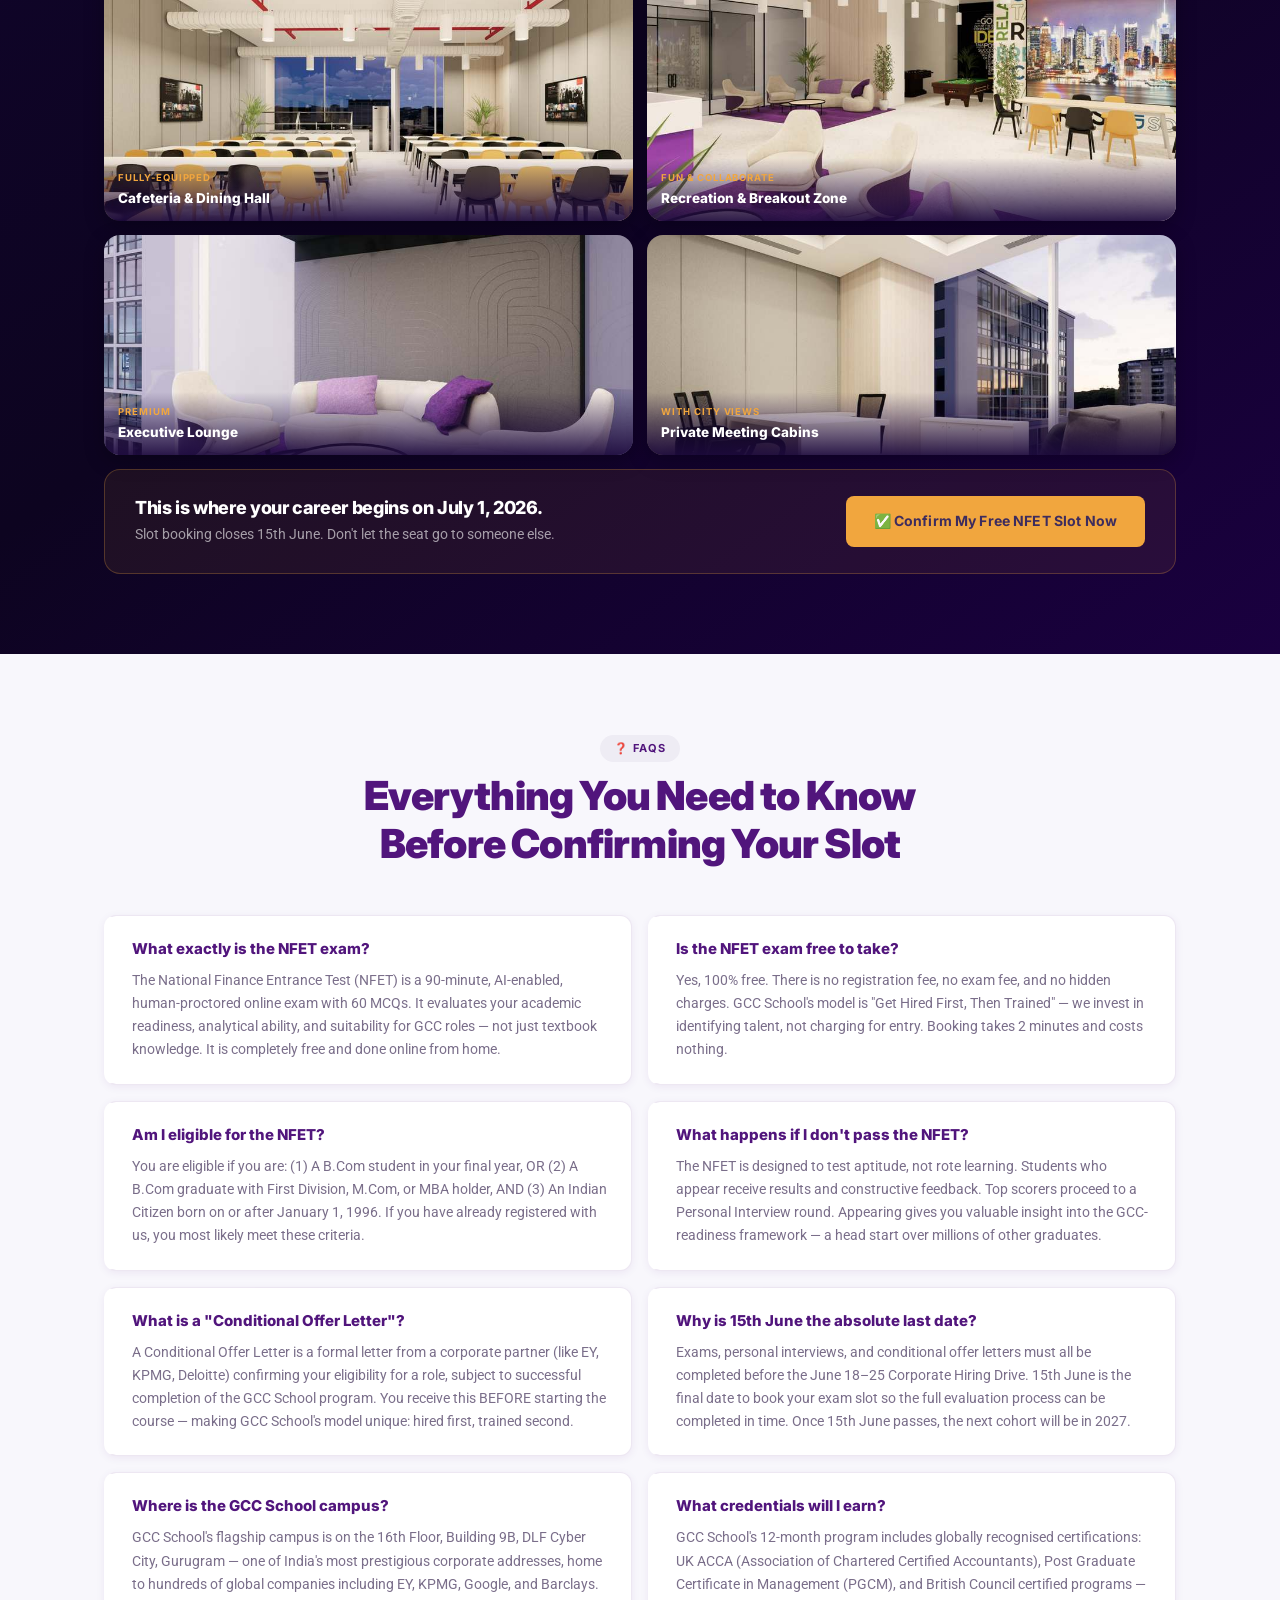
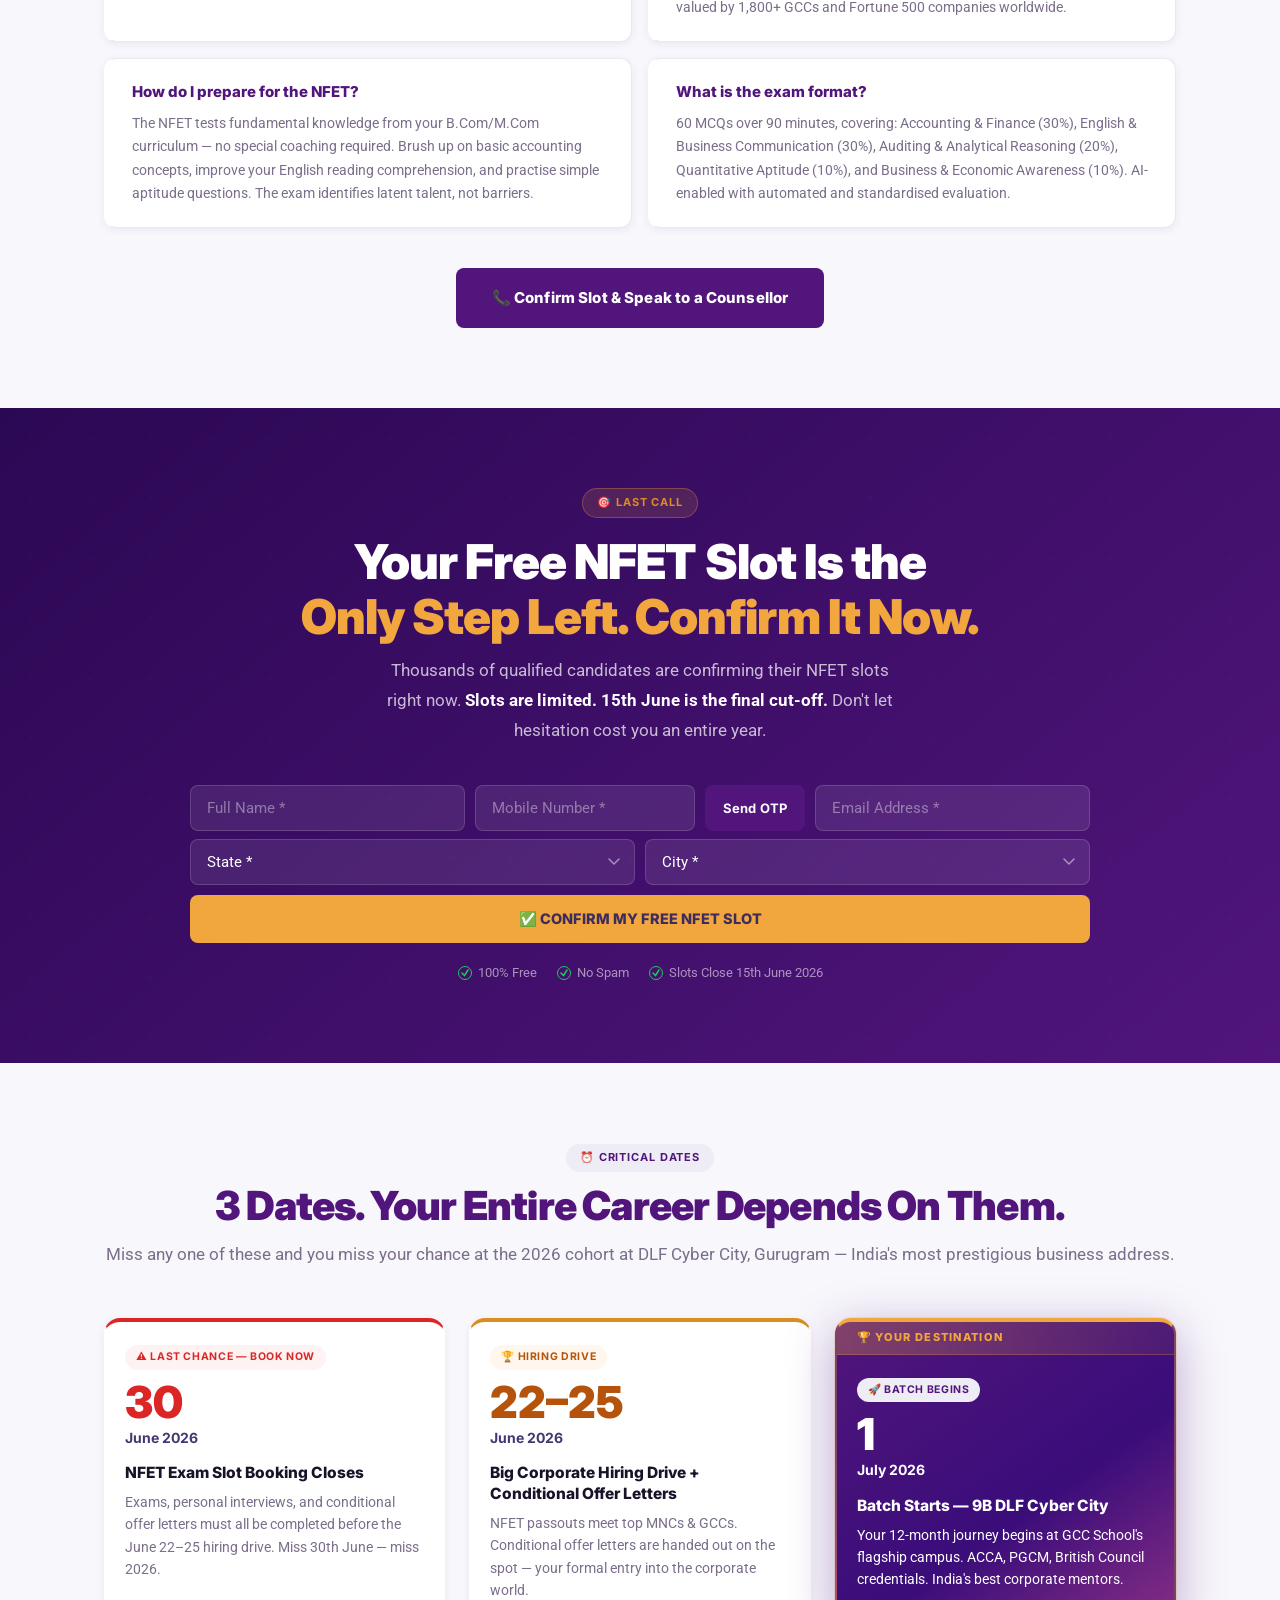
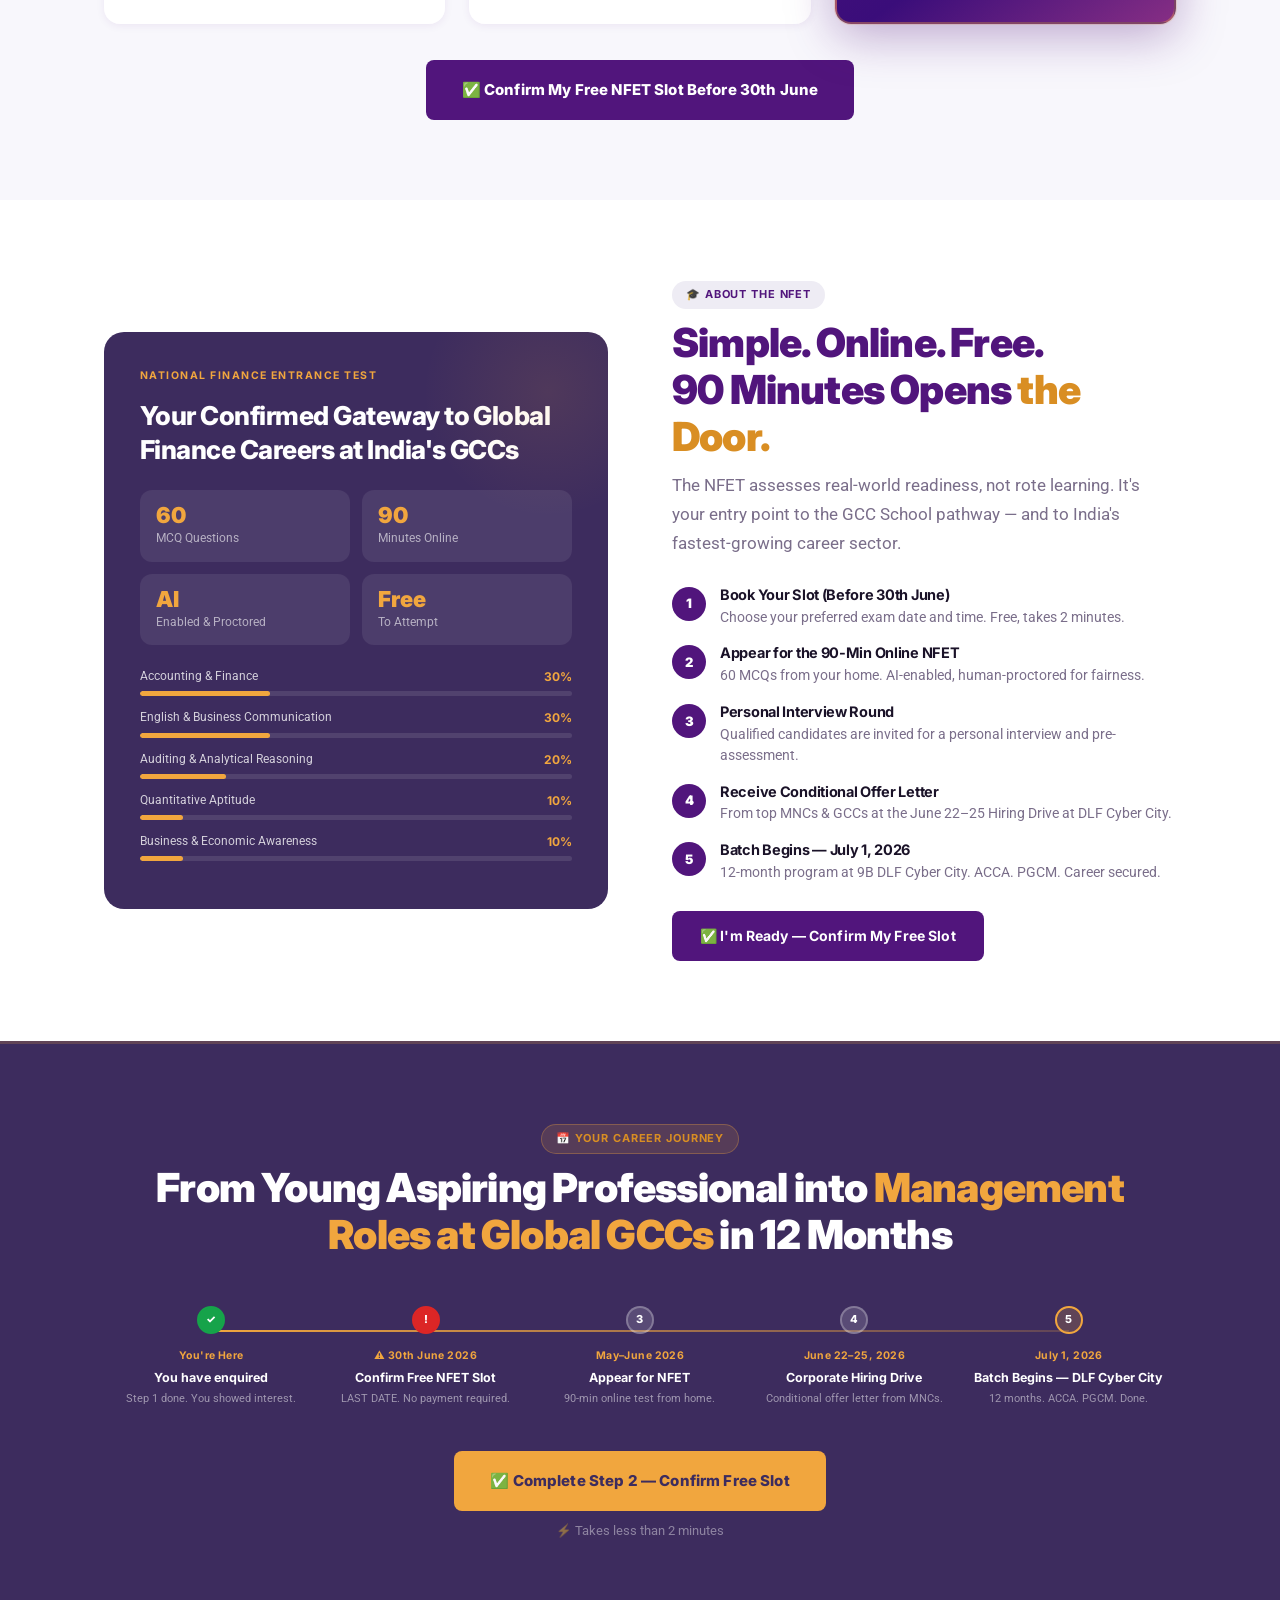
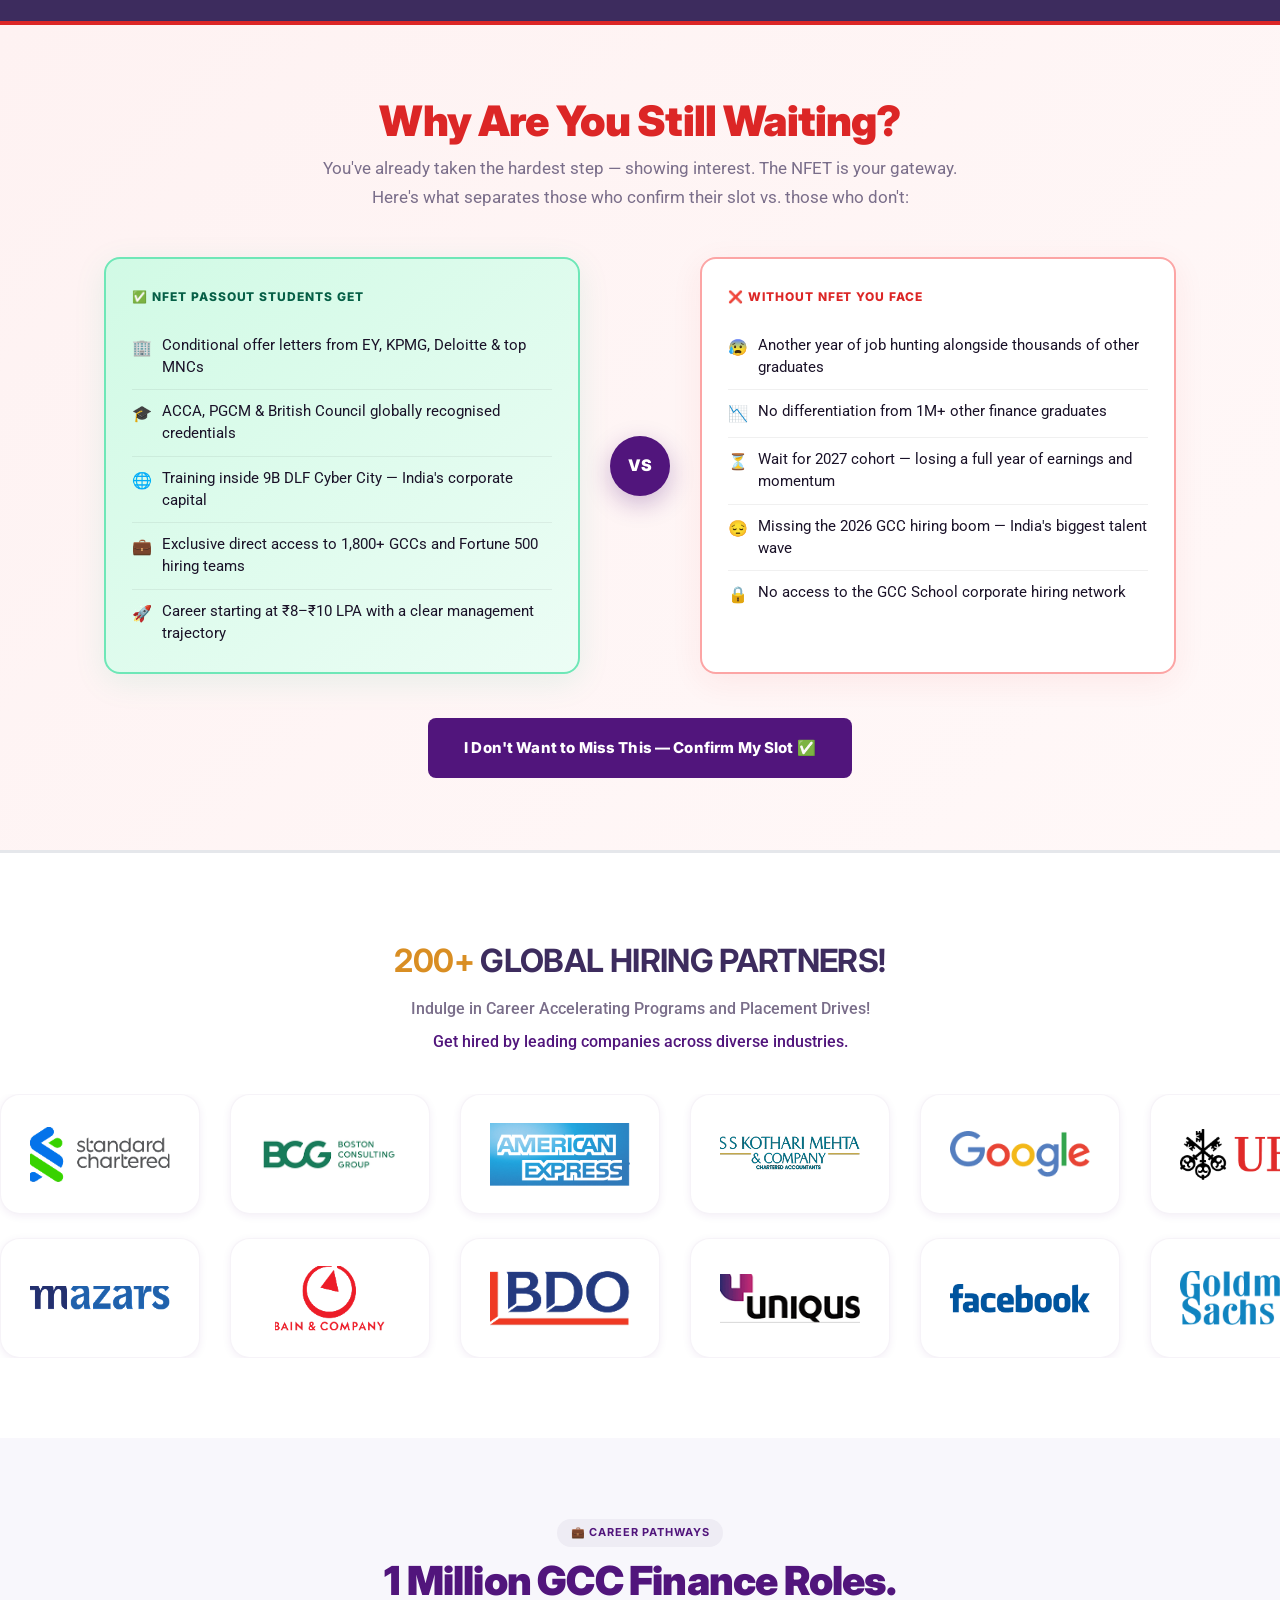
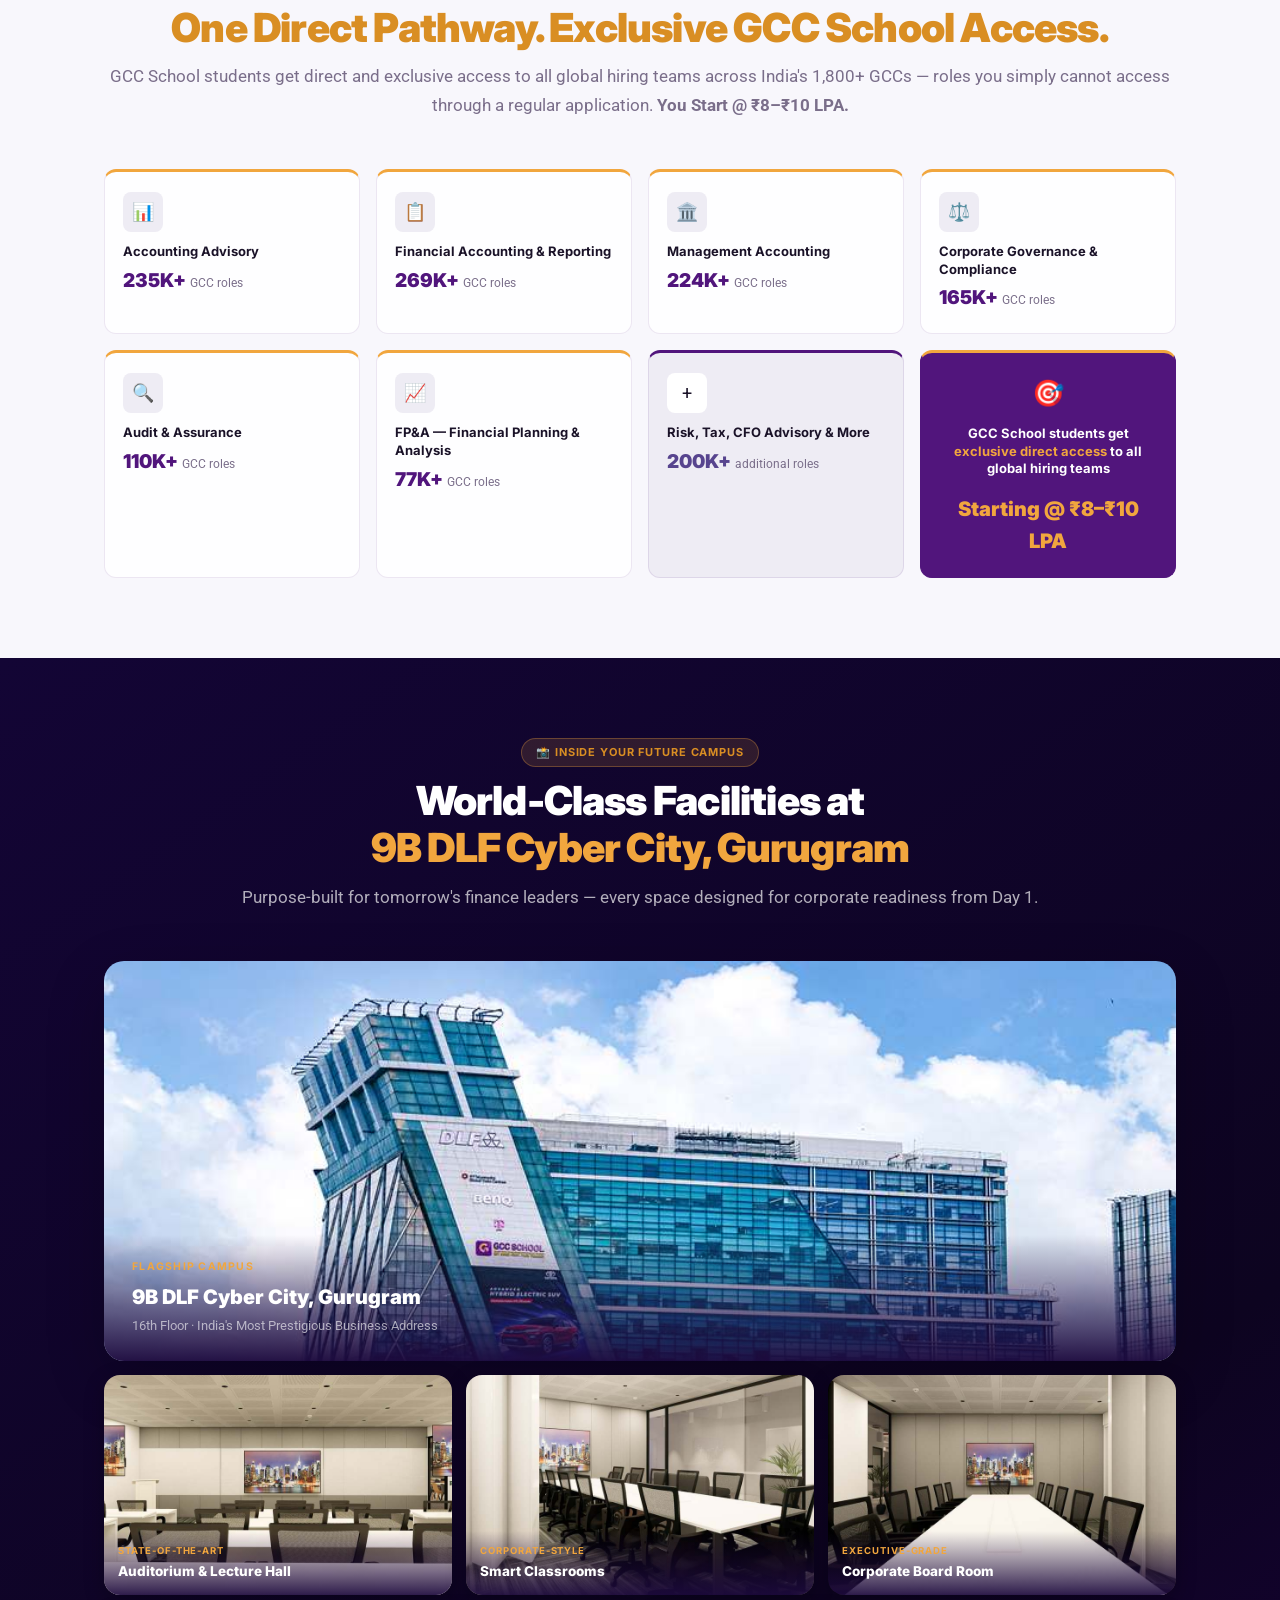
==== commit d0232f6b: "Merge branch 'main' into rupeshsharma" ====
--- a/index.html
+++ b/index.html
@@ -171,25 +171,8 @@
               <div class="form-stack">
                 <input type="text" id="hero_name" class="form-control" placeholder="Full Name *" aria-label="Full Name"
                   required>
-                <div class="otp-input-group">
-                  <input type="tel" id="hero_phone" class="form-control group-input" placeholder="Mobile Number *"
-                    aria-label="Mobile Number" required>
-                  <button type="button" id="btn_hero_send_otp" onclick="sendHeroOtp()"
-                    class="btn btn-purple group-btn">Send
-                    OTP</button>
-                </div>
-                <div id="hero_otp_section" style="display: none; margin-top: 2px;">
-                  <div class="otp-input-group">
-                    <input class="form-control group-input" id="hero_otp" type="text" placeholder="6-digit OTP *"
-                      maxlength="6">
-                    <button type="button" id="btn_hero_verify_otp" onclick="verifyHeroOtp()"
-                      class="btn btn-purple group-btn">Verify
-                      OTP</button>
-                  </div>
-                  <div id="hero_otp_success_msg"
-                    style="display: none; color: #22C55E; font-size: 0.85rem; margin-top: 5px; font-weight: 600;">OTP
-                    Verified Successfully!</div>
-                </div>
+                <input type="tel" id="hero_phone" class="form-control" placeholder="Mobile Number *"
+                  aria-label="Mobile Number" required>
                 <input type="email" id="hero_email" class="form-control" placeholder="Email Address *"
                   aria-label="Email Address" required>
                 <select id="hero_state" class="form-control" aria-label="State" required>
@@ -2171,29 +2154,11 @@
       <div class="final-form">
         <input type="text" id="bottom_name" class="form-control form-control--dark" placeholder="Full Name *"
           aria-label="Full Name" pattern="[a-zA-Z\s]+" title="Full Name should only contain letters and spaces." required>
-        <div class="otp-input-group">
-          <input type="tel" id="bottom_phone" class="form-control form-control--dark group-input"
-            placeholder="Mobile Number *" aria-label="Mobile" required>
-          <button type="button" id="btn_bottom_send_otp" onclick="sendBottomOtp()" class="btn btn-purple group-btn">Send
-            OTP</button>
-        </div>
+        <input type="tel" id="bottom_phone" class="form-control form-control--dark"
+          placeholder="Mobile Number *" aria-label="Mobile" required>
         <input type="email" id="bottom_email" class="form-control form-control--dark" placeholder="Email Address *"
           aria-label="Email" required>
 
-      </div>
-
-      <div id="bottom_otp_section" style="display: none; max-width: 900px; margin: 8px auto 0;">
-        <div class="otp-input-group" style="max-width: 400px; margin: 0 auto;">
-          <input class="form-control form-control--dark group-input" id="bottom_otp" type="text"
-            placeholder="6-digit OTP *" maxlength="6">
-          <button type="button" id="btn_bottom_verify_otp" onclick="verifyBottomOtp()"
-            class="btn btn-purple group-btn">Verify
-            OTP</button>
-        </div>
-        <div id="bottom_otp_success_msg"
-          style="display: none; color: #22C55E; font-size: 0.85rem; margin-top: 5px; font-weight: 600; text-align: center;">
-          OTP Verified
-          Successfully!</div>
       </div>
 
       <div class="final-form-row2" style="margin-top:8px">
@@ -2343,7 +2308,7 @@
             &middot; GCC School, 9B DLF Cyber City
           </p>
 
-        </div>
+        </div>    
       </div>
     </div>
 
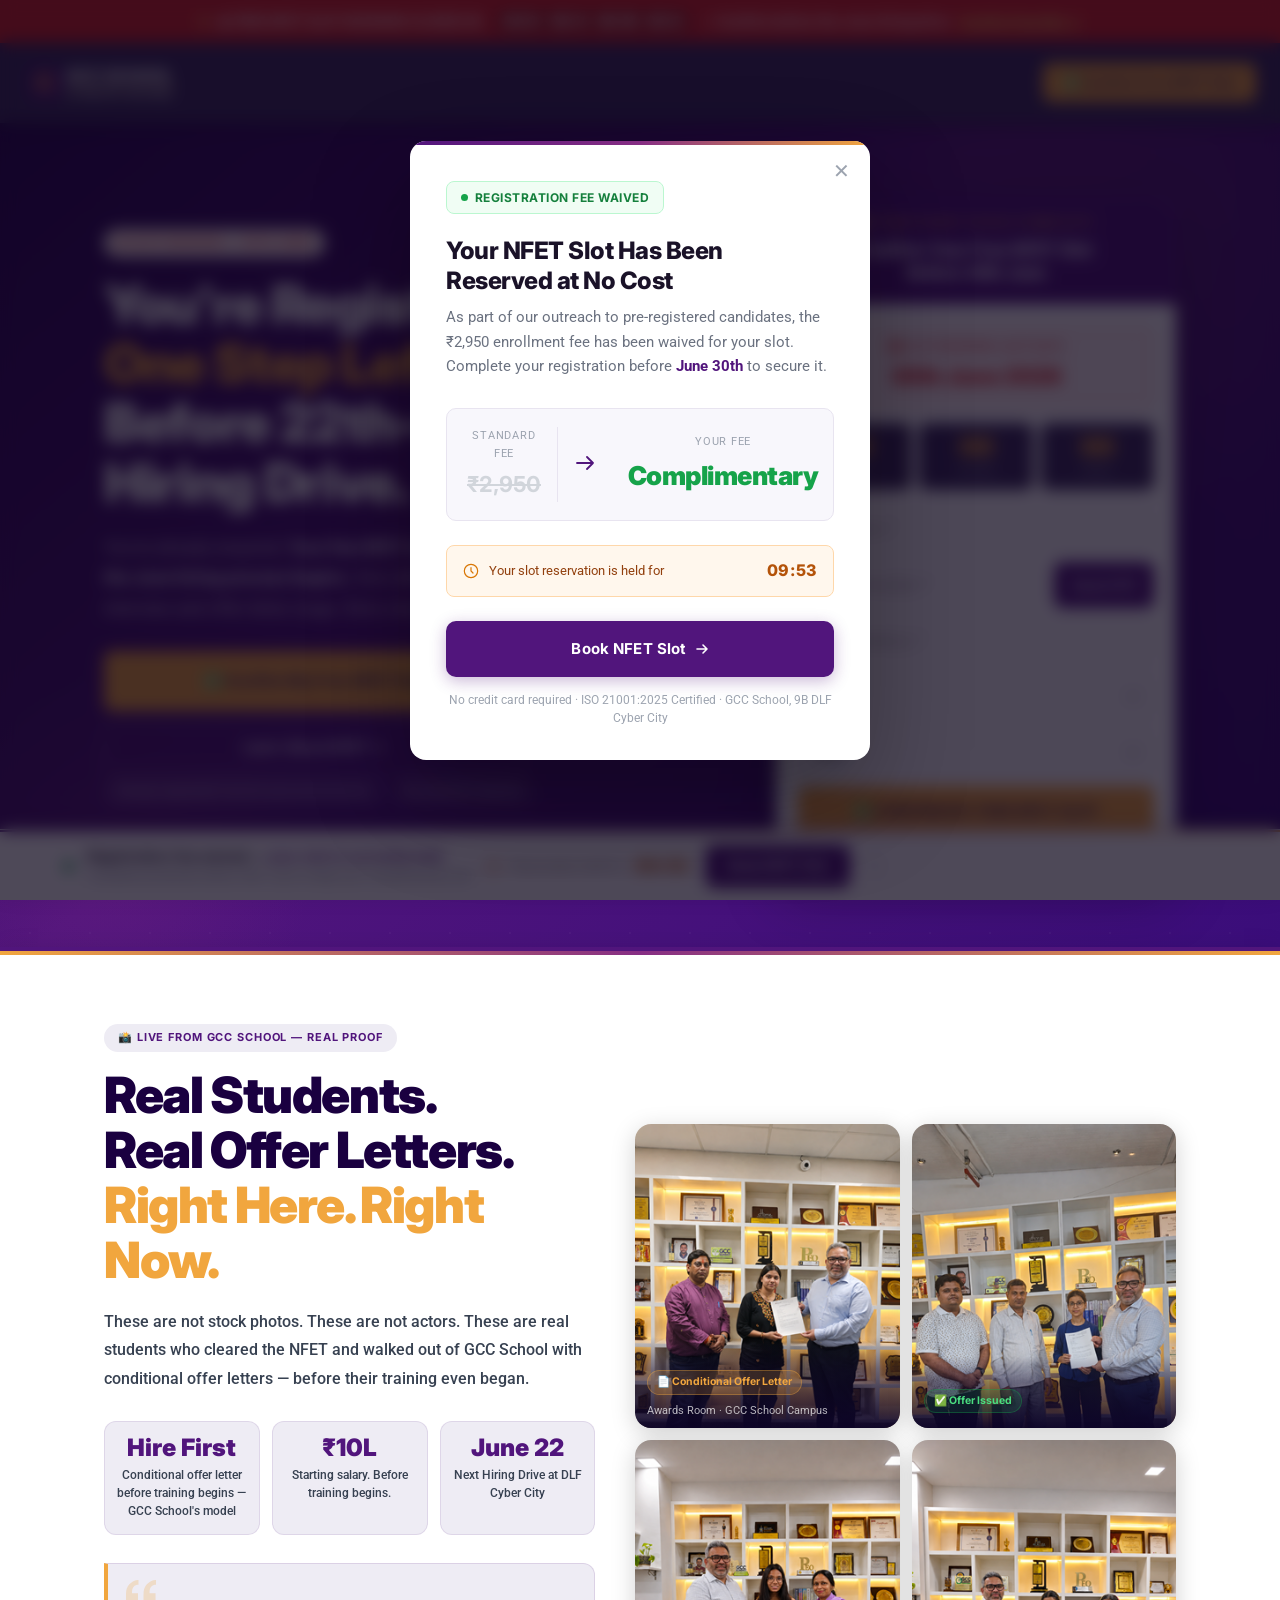
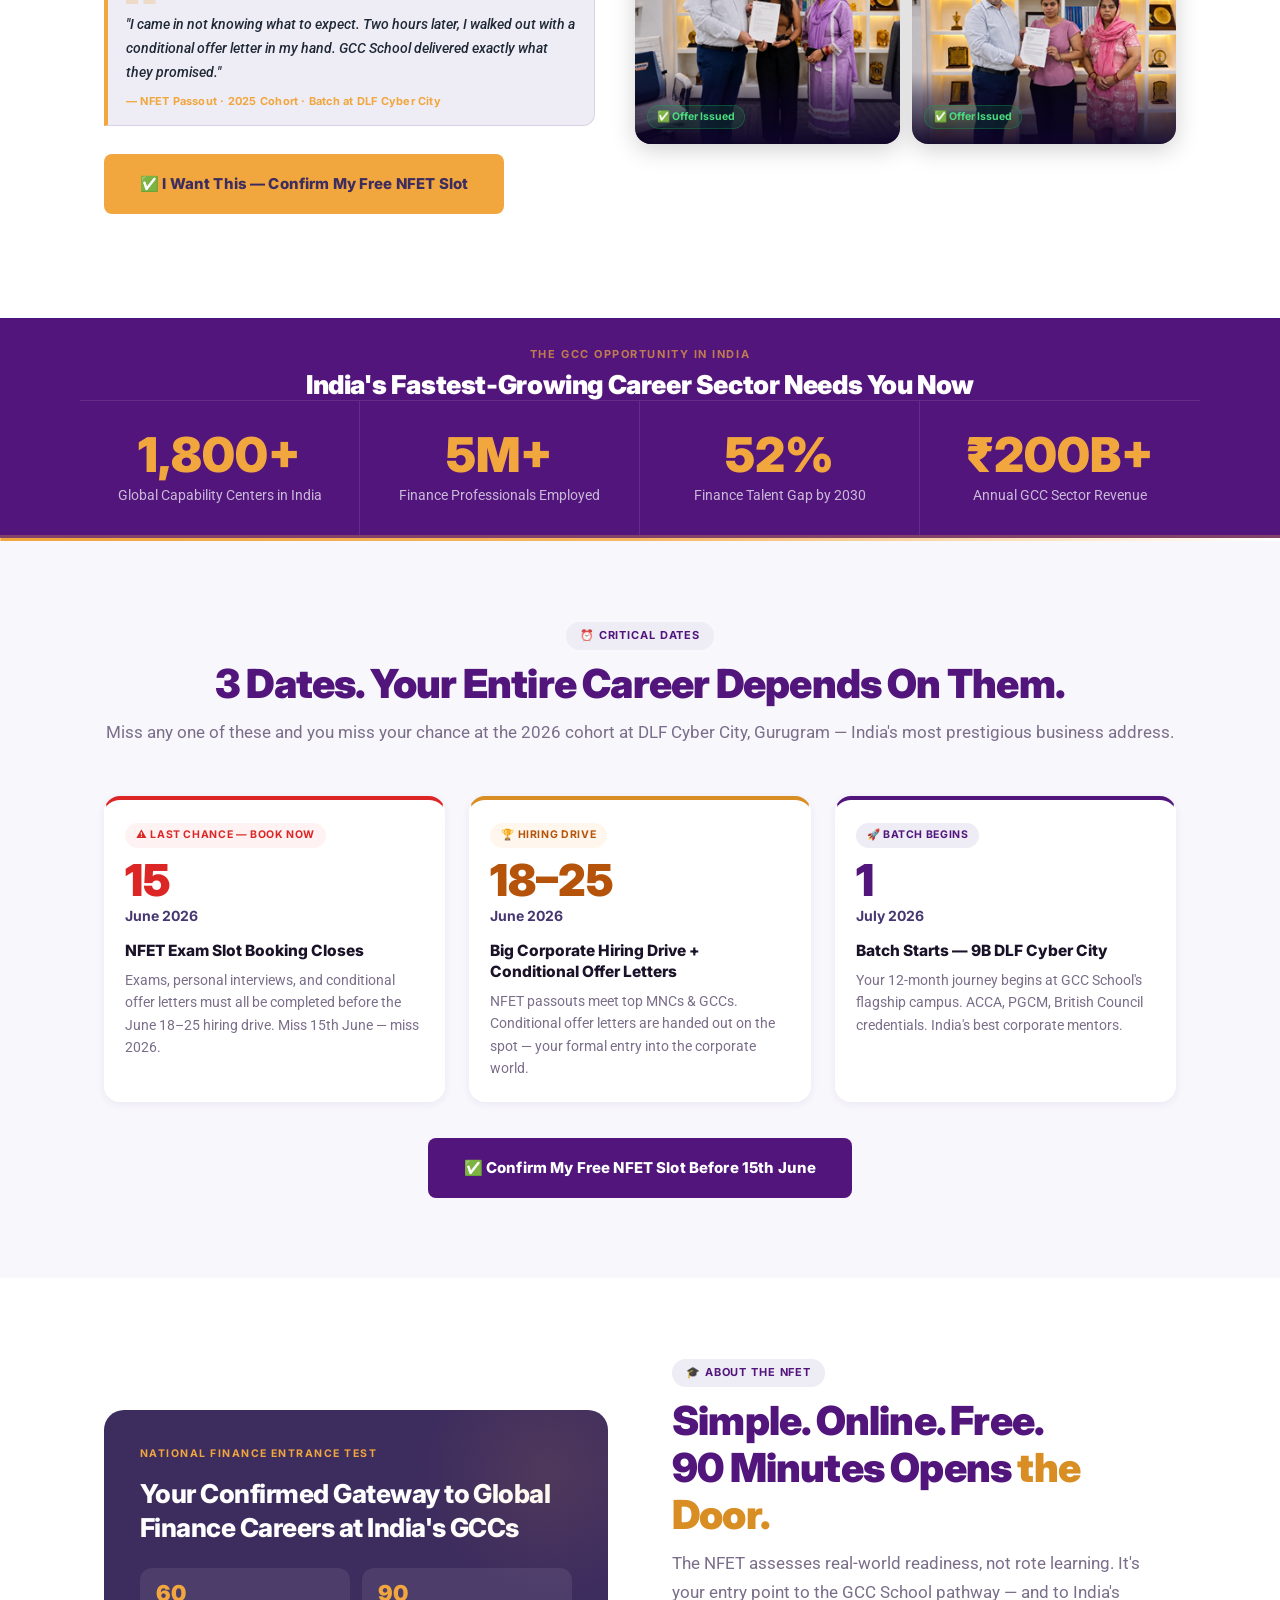
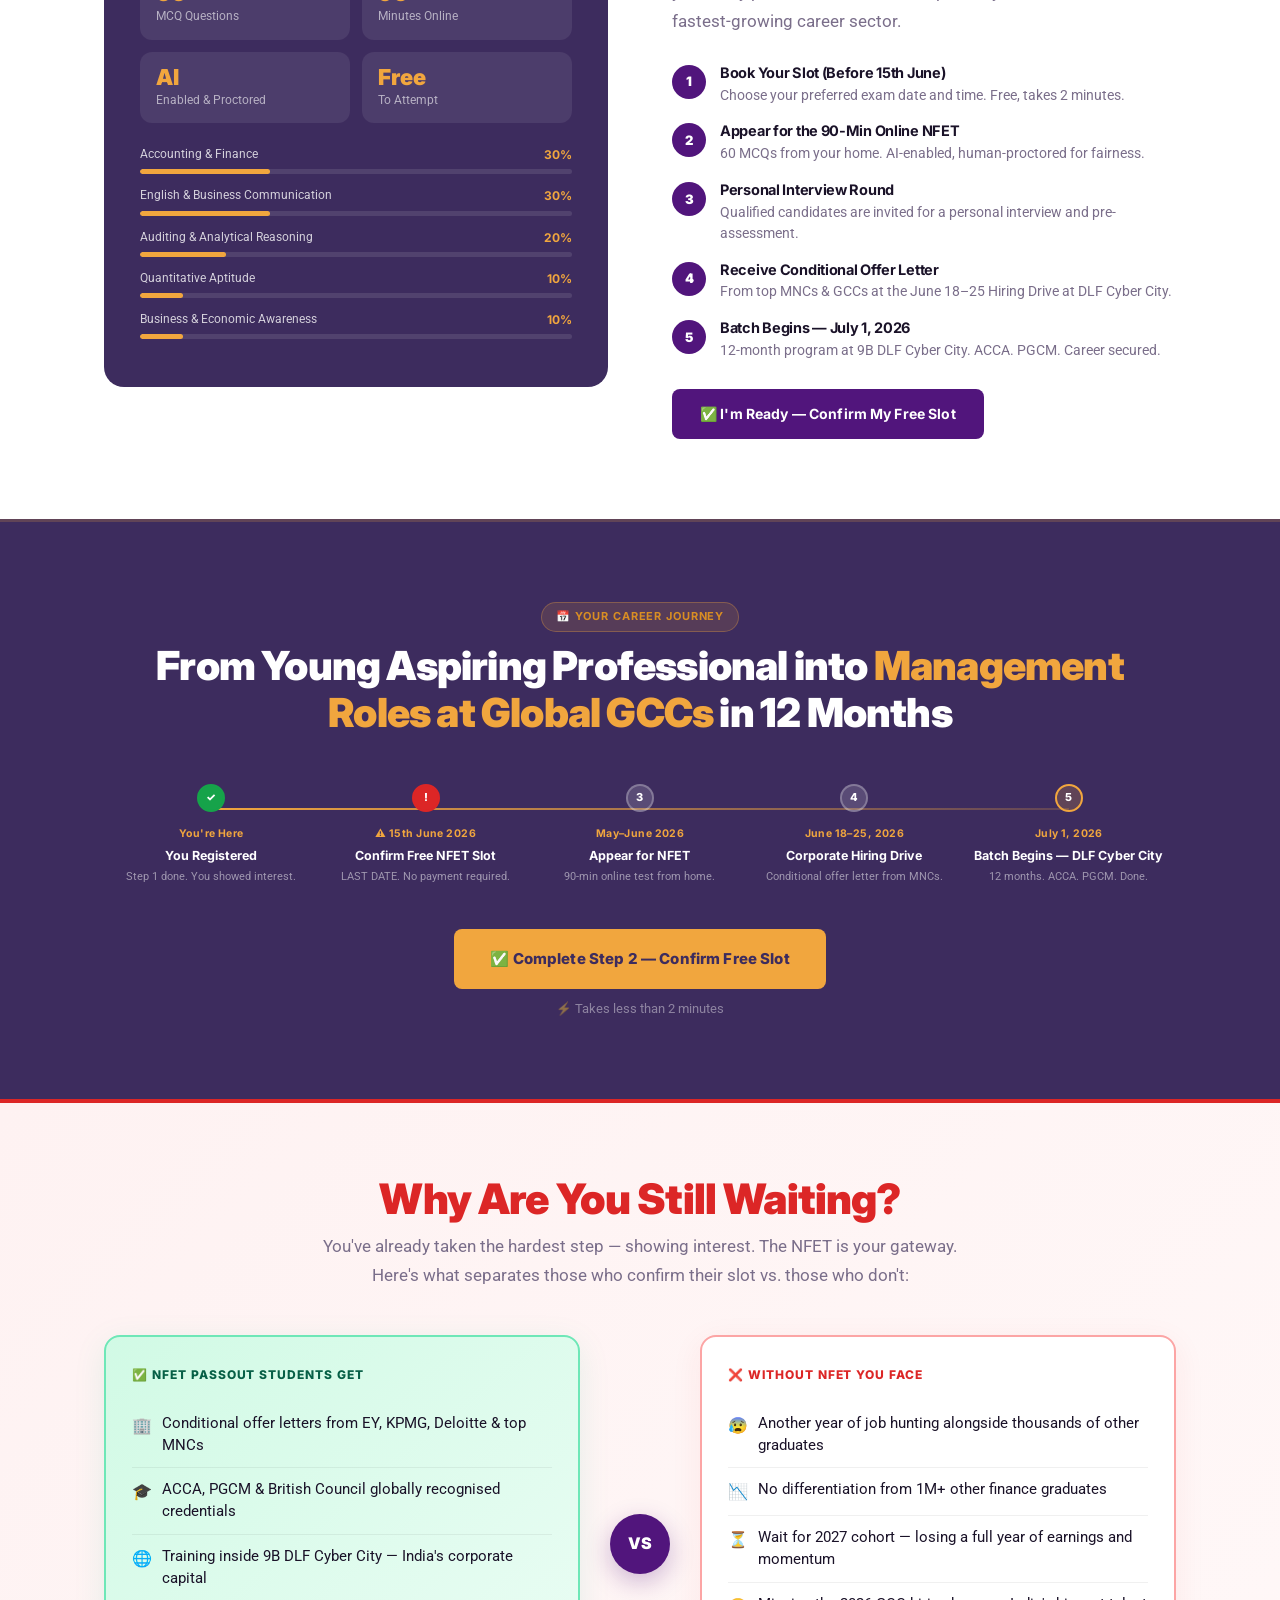
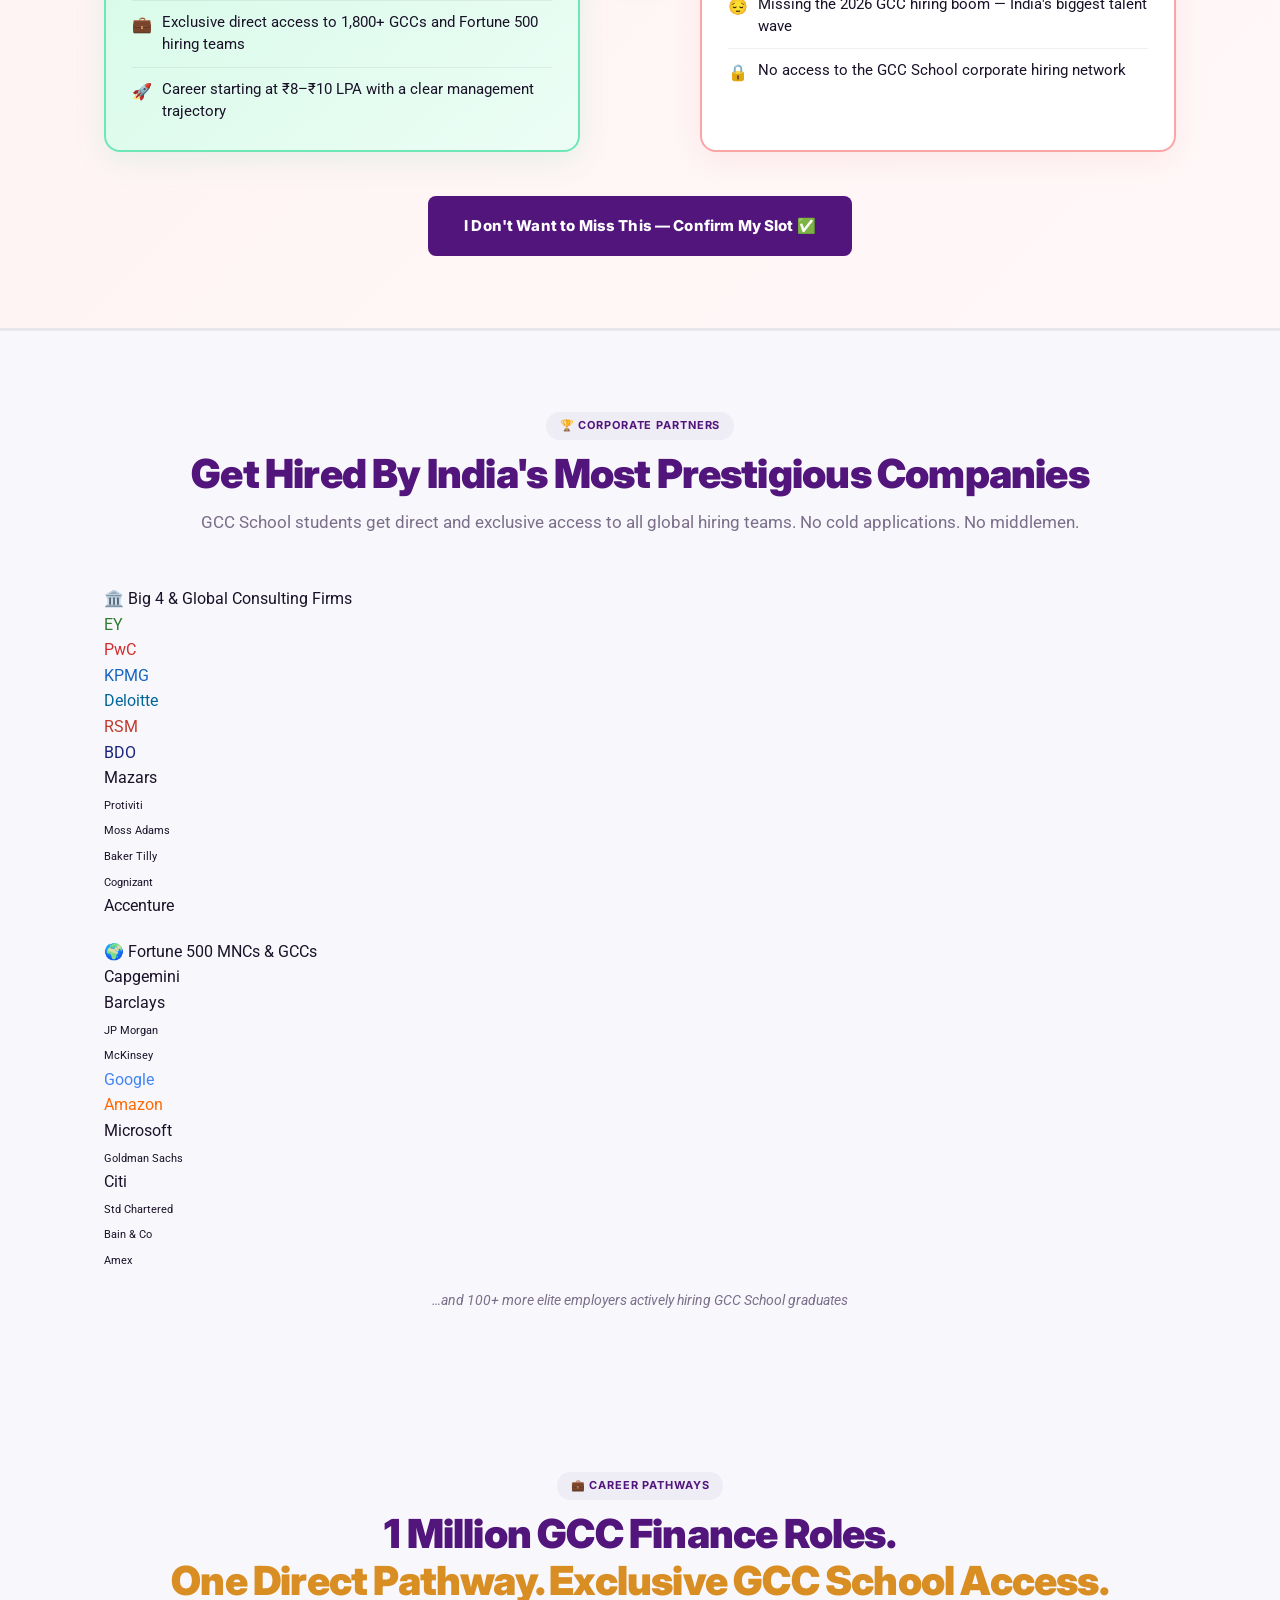
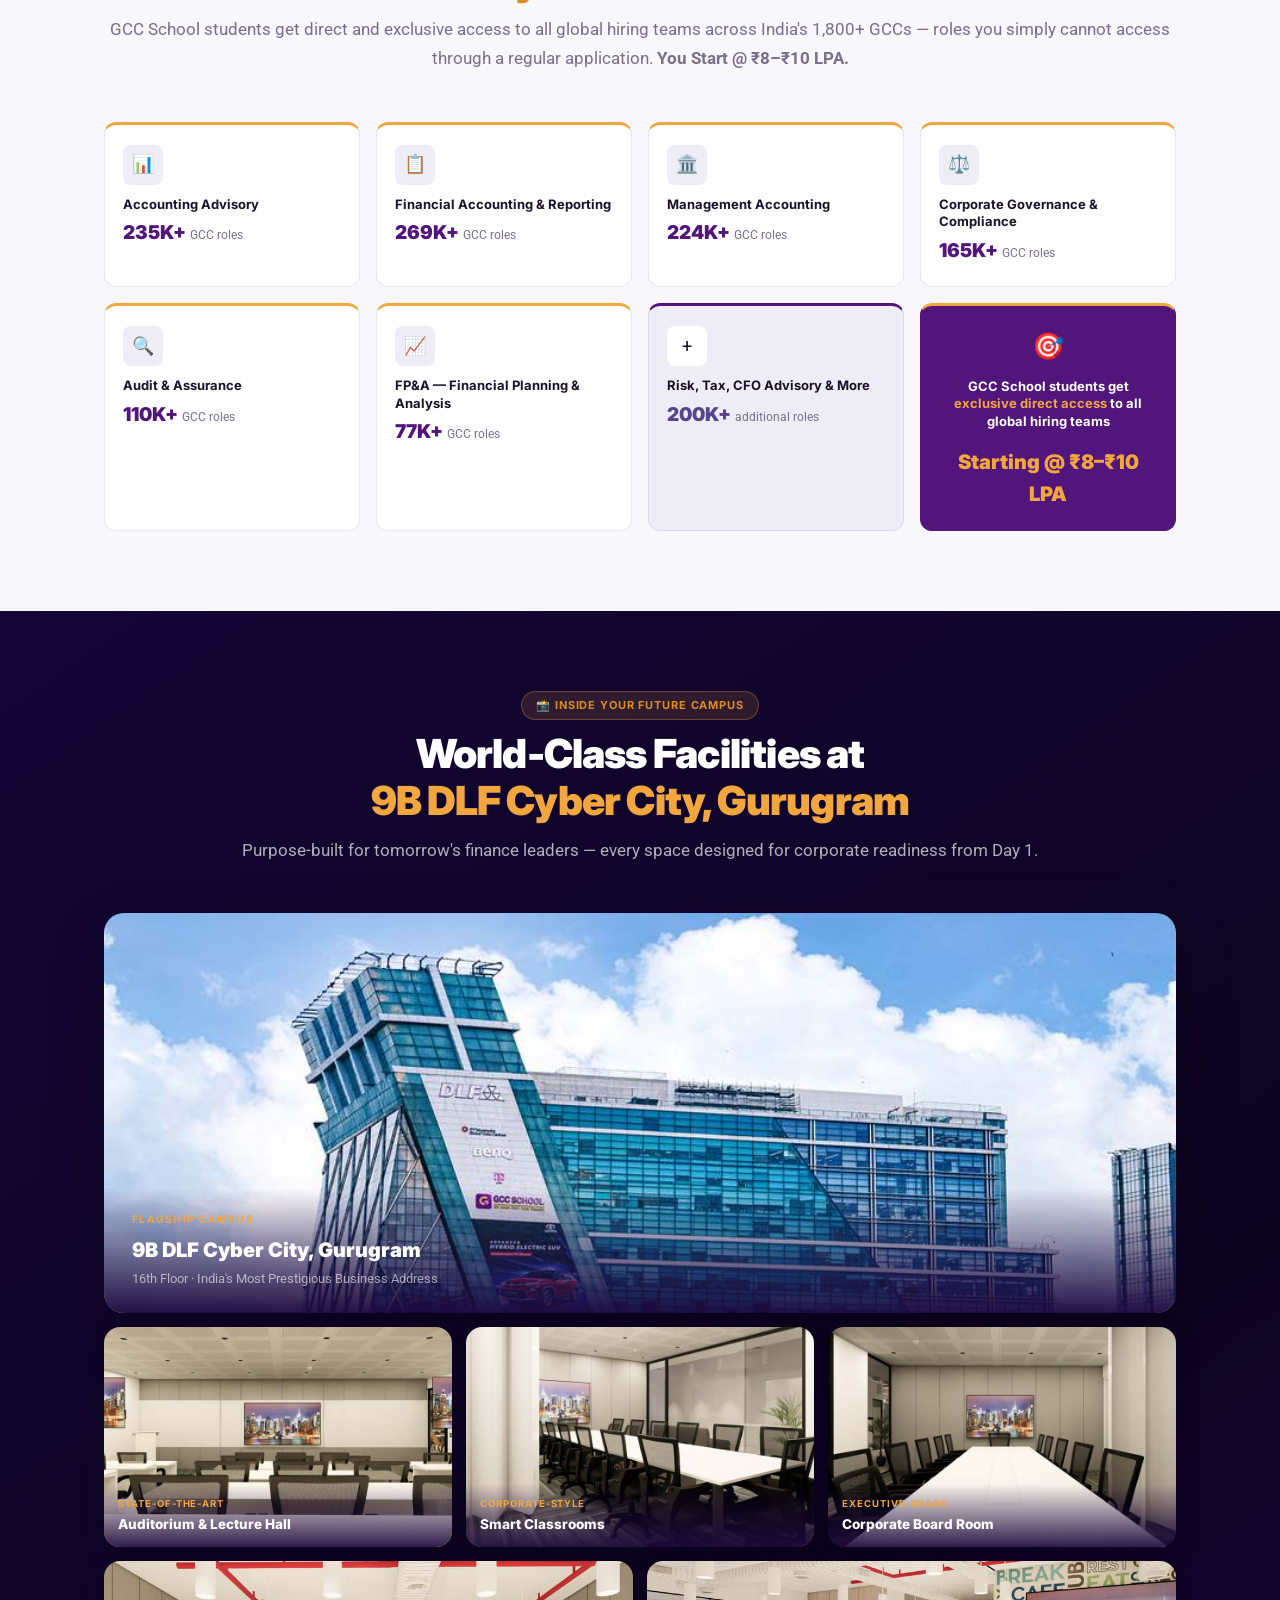
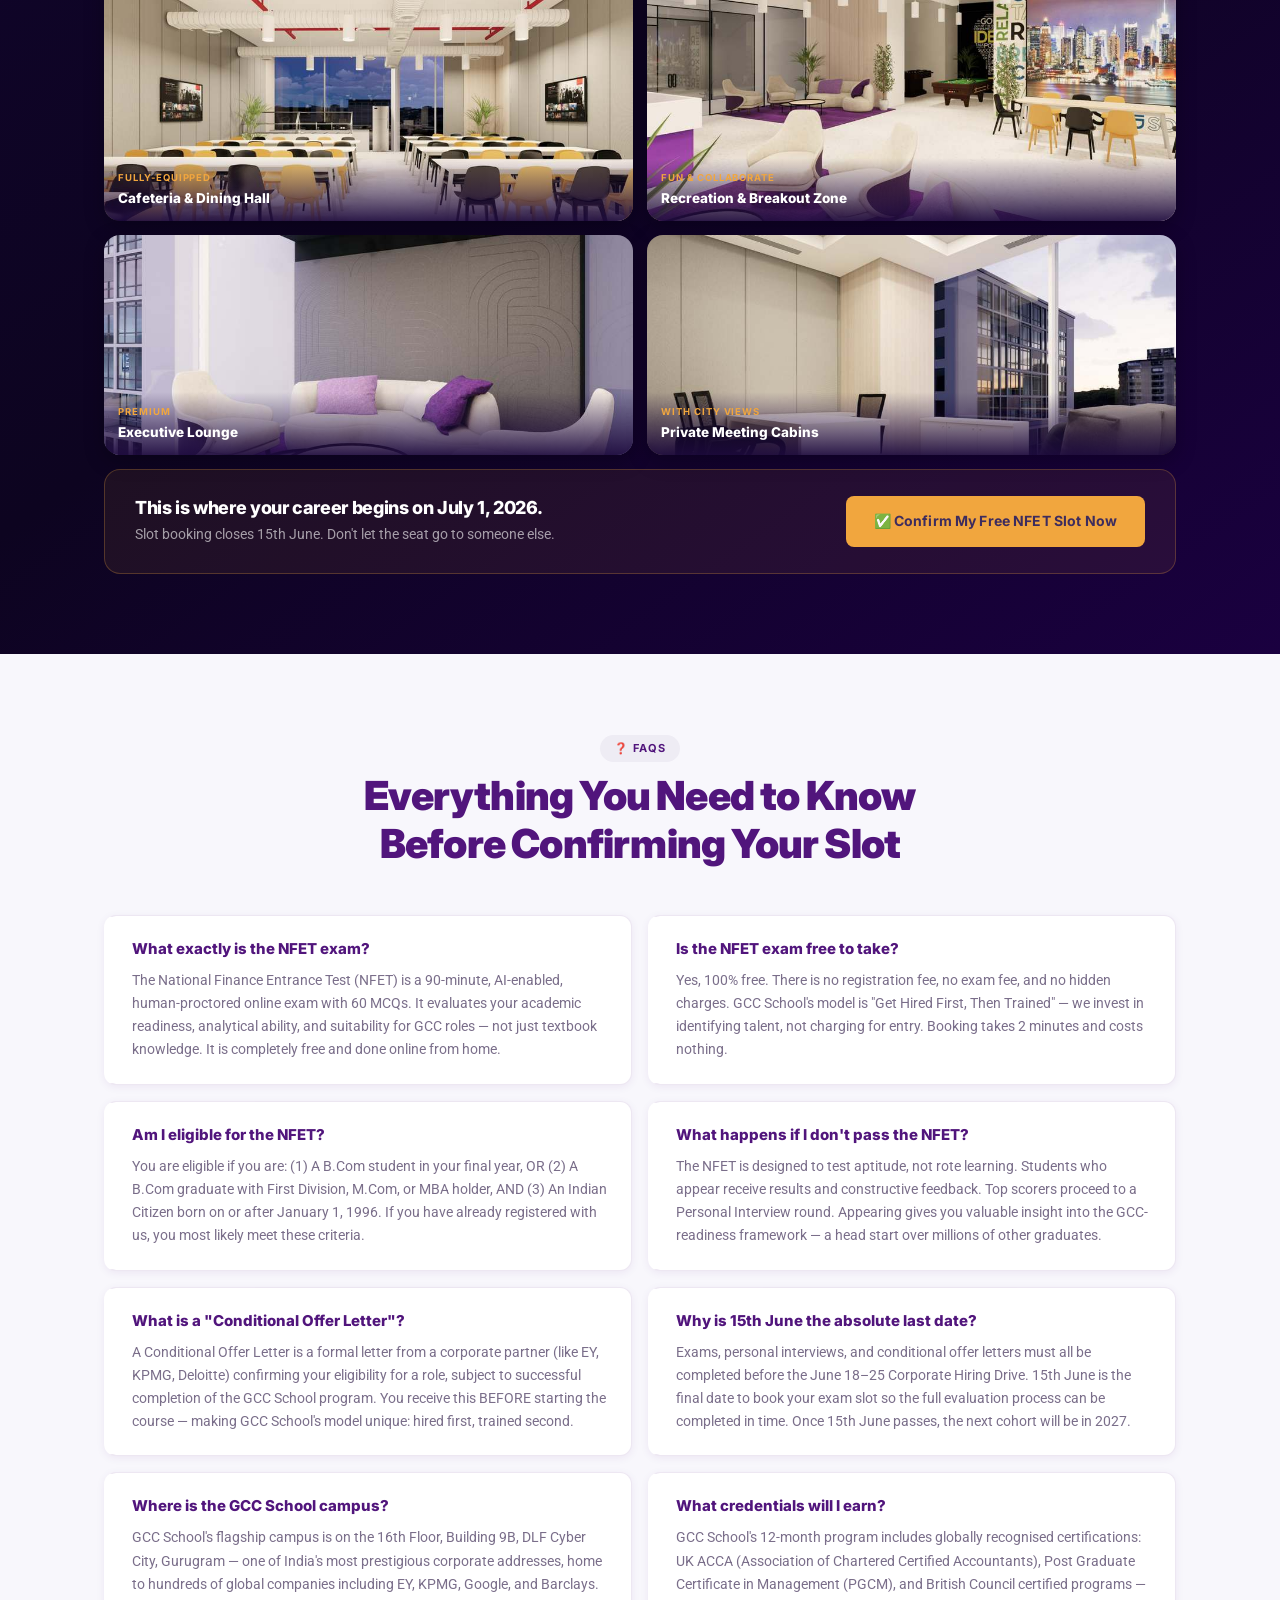
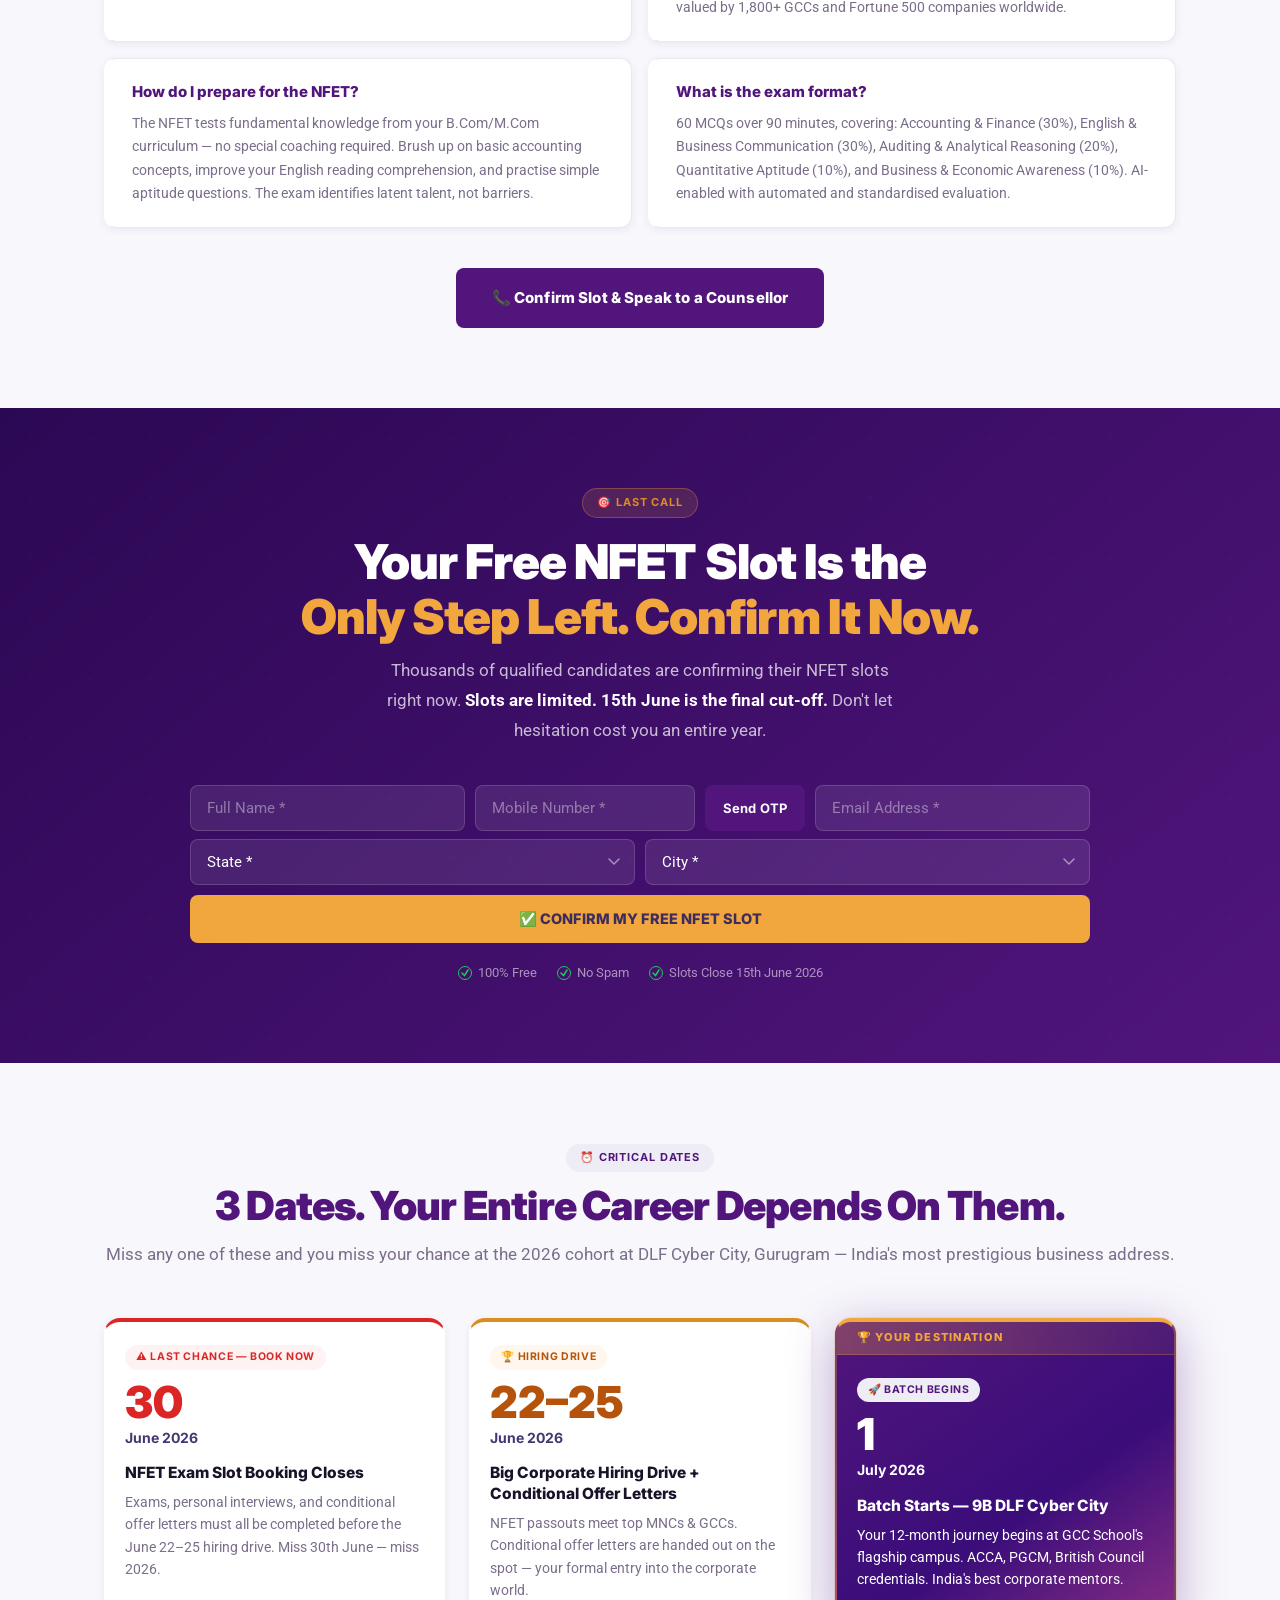
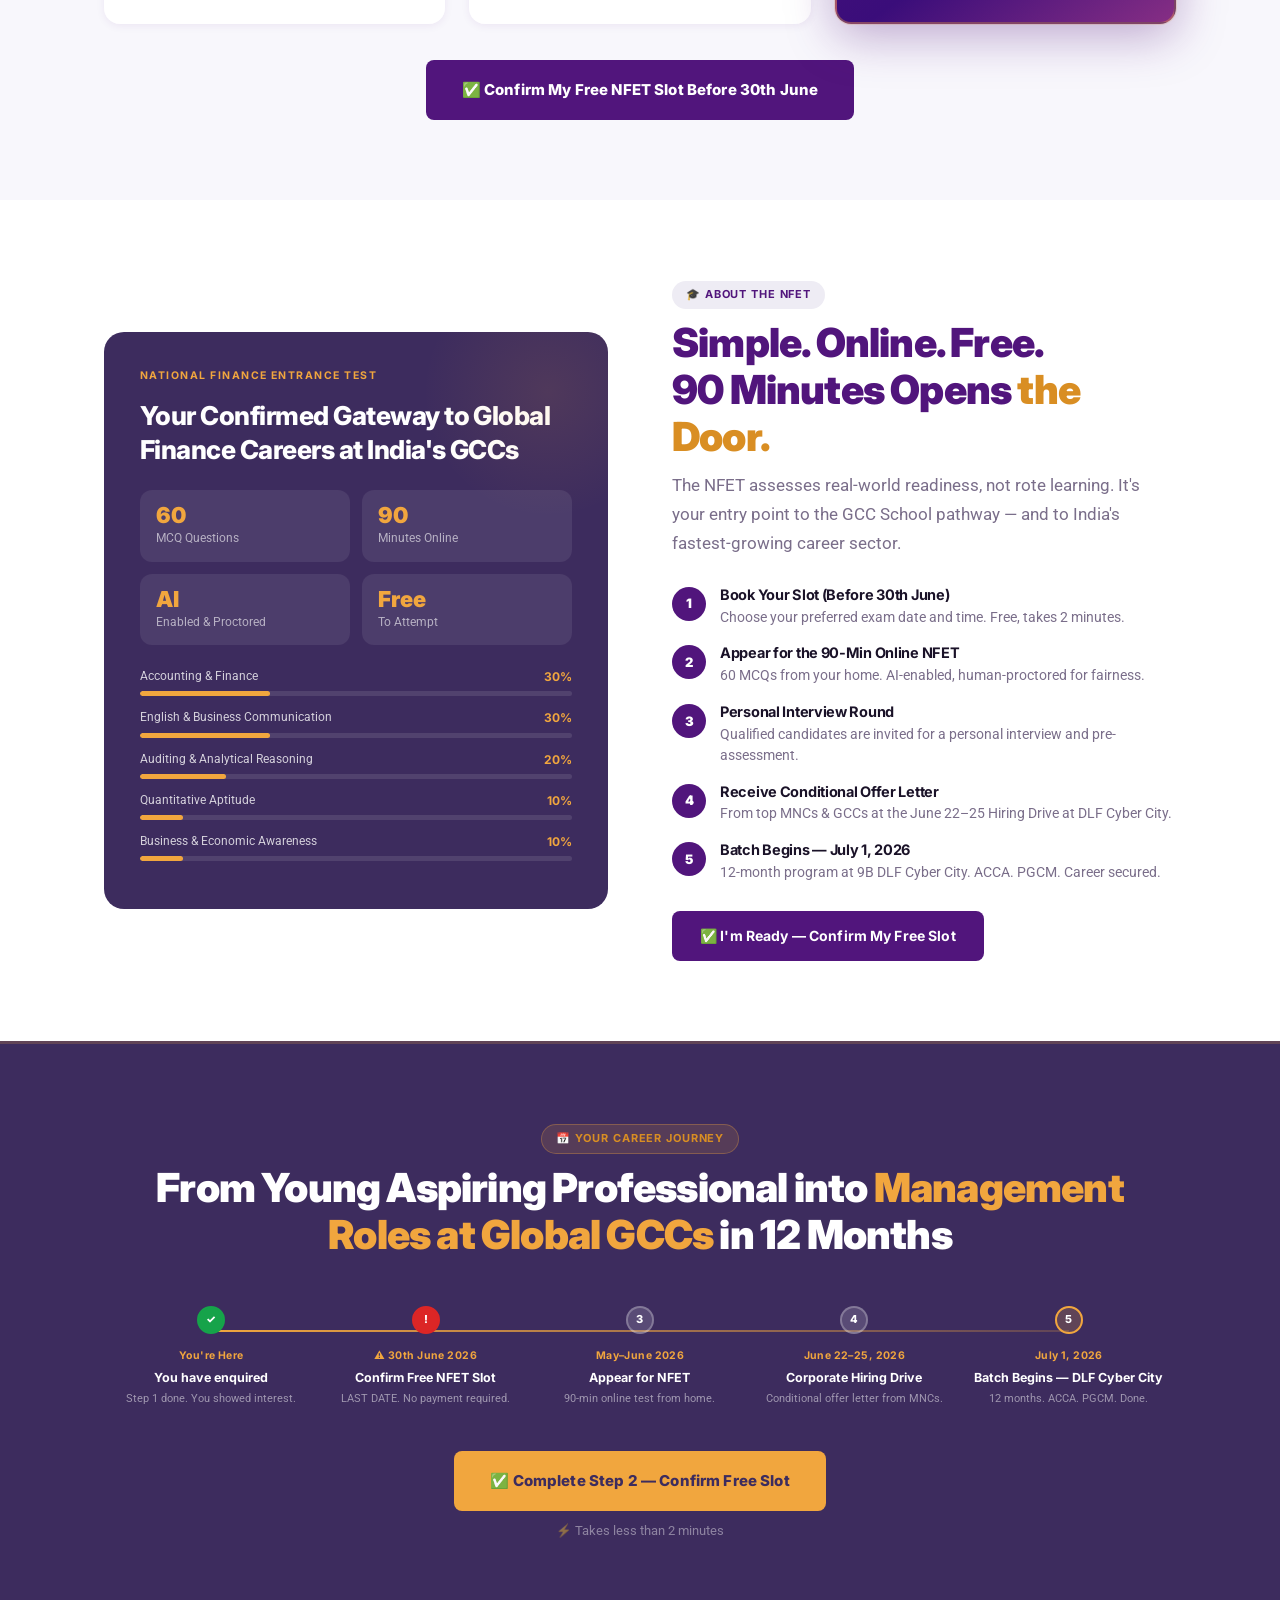
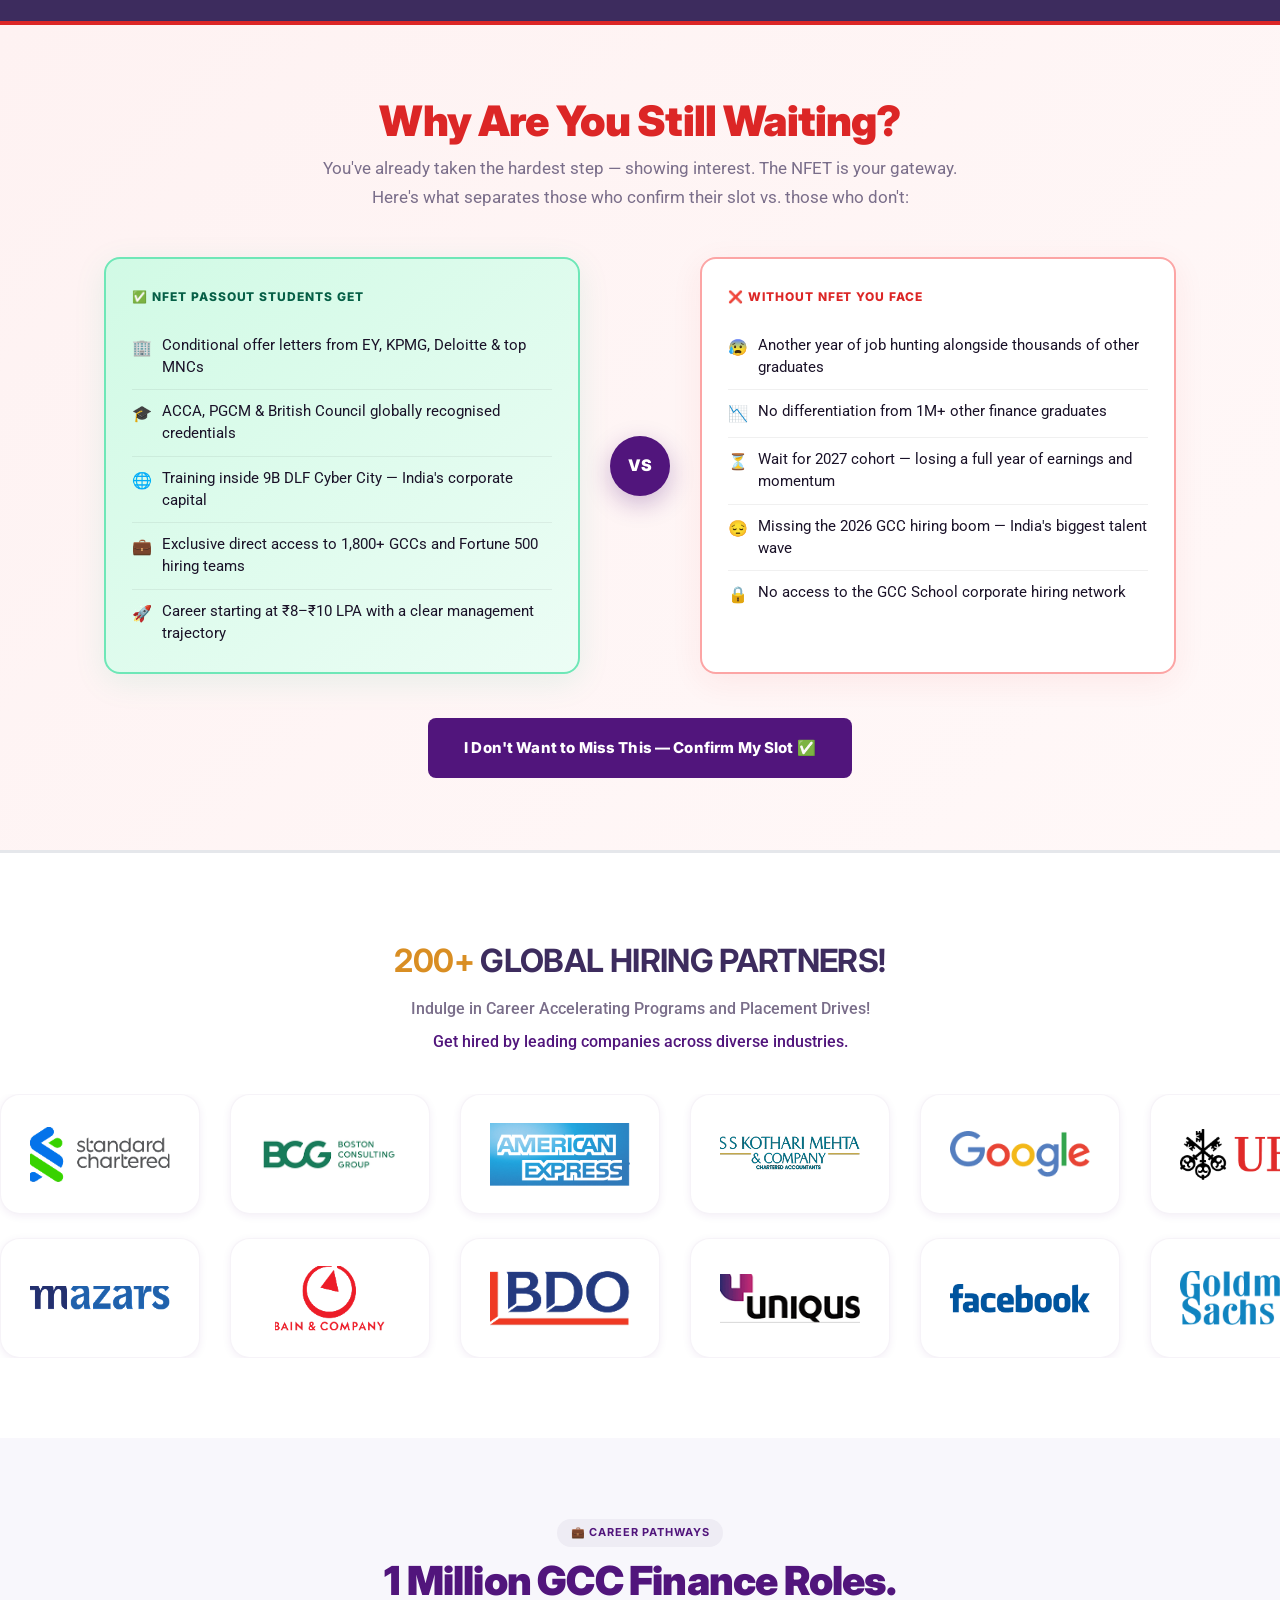
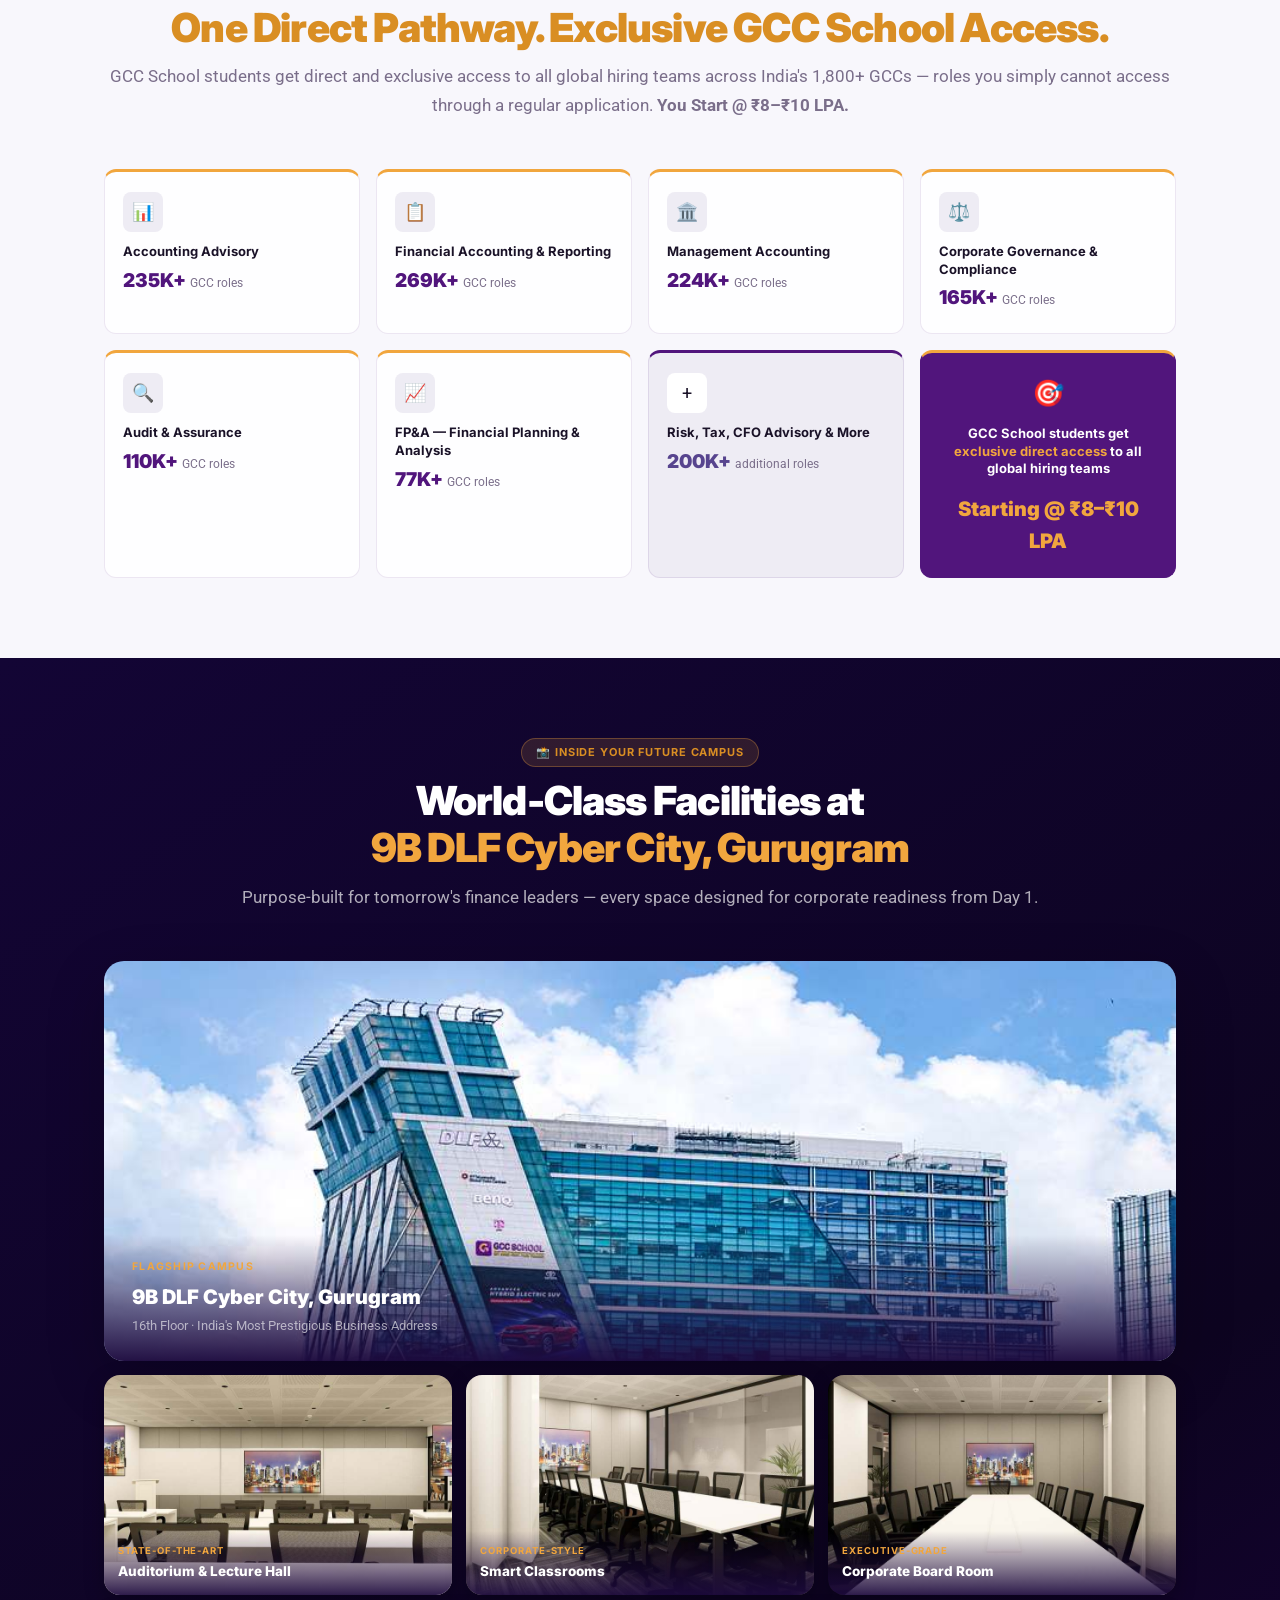
==== commit 33c9a420: "resolved otp" ====
--- a/index.html
+++ b/index.html
@@ -125,7 +125,7 @@
             <span class="reassure-chip">No payment required.</span>
           </div>
 
-          
+
           <div class="hero-trust" role="list">
             <div class="trust-item" role="listitem">
               <div class="trust-icon" aria-hidden="true"><svg width="10" height="8" viewBox="0 0 10 8" fill="none">
@@ -171,8 +171,25 @@
               <div class="form-stack">
                 <input type="text" id="hero_name" class="form-control" placeholder="Full Name *" aria-label="Full Name"
                   required>
-                <input type="tel" id="hero_phone" class="form-control" placeholder="Mobile Number *"
-                  aria-label="Mobile Number" required>
+                <div class="otp-input-group">
+                  <input type="tel" id="hero_phone" class="form-control group-input" placeholder="Mobile Number *"
+                    aria-label="Mobile Number" required>
+                  <button type="button" id="btn_hero_send_otp" onclick="sendHeroOtp()"
+                    class="btn btn-purple group-btn">Send
+                    OTP</button>
+                </div>
+                <div id="hero_otp_section" style="display: none; margin-top: 2px;">
+                  <div class="otp-input-group">
+                    <input class="form-control group-input" id="hero_otp" type="text" placeholder="6-digit OTP *"
+                      maxlength="6">
+                    <button type="button" id="btn_hero_verify_otp" onclick="verifyHeroOtp()"
+                      class="btn btn-purple group-btn">Verify
+                      OTP</button>
+                  </div>
+                  <div id="hero_otp_success_msg"
+                    style="display: none; color: #22C55E; font-size: 0.85rem; margin-top: 5px; font-weight: 600;">OTP
+                    Verified Successfully!</div>
+                </div>
                 <input type="email" id="hero_email" class="form-control" placeholder="Email Address *"
                   aria-label="Email Address" required>
                 <select id="hero_state" class="form-control" aria-label="State" required>
@@ -959,1270 +976,1277 @@
       </div>
     </div>
 
-  <!-- ══ 3 KEY DATES ══ -->
-  <section class="section section--alt" aria-labelledby="dates-h2">
-    <div class="container">
-      <div class="section-head section-head--center">
-        <span class="tag tag-primary">⏰ Critical Dates</span>
-        <h2 class="section-title" id="dates-h2">3 Dates. <span class="primary">Your Entire Career</span> Depends On
-          Them.</h2>
-        <p class="section-lead">Miss any one of these and you miss your chance at the 2026 cohort at DLF Cyber City,
-          Gurugram — India's most prestigious business address.</p>
-      </div>
-      <div class="dates-grid">
-        <div class="date-card date-card--red fade-up">
-          <div class="date-hd">
-            <span class="date-pill date-pill--red">⚠️ Last Chance — Book Now</span>
-            <div class="date-num date-num--red">30</div>
-            <div class="date-month">June 2026</div>
-          </div>
-          <div class="date-bd">
-            <div class="date-title">NFET Exam Slot Booking Closes</div>
-            <p class="date-desc">Exams, personal interviews, and conditional offer letters must all be completed
-              before the June 22–25 hiring drive. Miss 30th June — miss 2026.</p>
-          </div>
-        </div>
-        <div class="date-card date-card--orange fade-up">
-          <div class="date-hd">
-            <span class="date-pill date-pill--orange">🏆 Hiring Drive</span>
-            <div class="date-num date-num--orange">22–25</div>
-            <div class="date-month">June 2026</div>
-          </div>
-          <div class="date-bd">
-            <div class="date-title">Big Corporate Hiring Drive + Conditional Offer Letters</div>
-            <p class="date-desc">NFET passouts meet top MNCs & GCCs. Conditional offer letters are handed out on the
-              spot — your formal entry into the corporate world.</p>
-          </div>
-        </div>
-        <div class="date-card date-card-dark date-card--primary fade-up">
-          <p class="date-highlight-banner">🏆 Your Destination</p>
-          <div class="date-hd">
-            <span class="date-pill date-pill--primary">🚀 Batch Begins</span>
-            <div class="date-num date-num--primary">1</div>
-            <div class="date-month">July 2026</div>
-          </div>
-          <div class="date-bd">
-            <div class="date-title">Batch Starts — 9B DLF Cyber City</div>
-            <p class="date-desc">Your 12-month journey begins at GCC School's flagship campus. ACCA, PGCM, British
-              Council credentials. India's best corporate mentors.</p>
-          </div>
-        </div>
-      </div>
-      <div style="text-align:center;margin-top:36px">
-        <a href="#confirm" class="btn btn-purple btn-primary--lg">✅ Confirm My Free NFET Slot Before 30th June</a>
+    <!-- ══ 3 KEY DATES ══ -->
+    <section class="section section--alt" aria-labelledby="dates-h2">
+      <div class="container">
+        <div class="section-head section-head--center">
+          <span class="tag tag-primary">⏰ Critical Dates</span>
+          <h2 class="section-title" id="dates-h2">3 Dates. <span class="primary">Your Entire Career</span> Depends On
+            Them.</h2>
+          <p class="section-lead">Miss any one of these and you miss your chance at the 2026 cohort at DLF Cyber City,
+            Gurugram — India's most prestigious business address.</p>
+        </div>
+        <div class="dates-grid">
+          <div class="date-card date-card--red fade-up">
+            <div class="date-hd">
+              <span class="date-pill date-pill--red">⚠️ Last Chance — Book Now</span>
+              <div class="date-num date-num--red">30</div>
+              <div class="date-month">June 2026</div>
+            </div>
+            <div class="date-bd">
+              <div class="date-title">NFET Exam Slot Booking Closes</div>
+              <p class="date-desc">Exams, personal interviews, and conditional offer letters must all be completed
+                before the June 22–25 hiring drive. Miss 30th June — miss 2026.</p>
+            </div>
+          </div>
+          <div class="date-card date-card--orange fade-up">
+            <div class="date-hd">
+              <span class="date-pill date-pill--orange">🏆 Hiring Drive</span>
+              <div class="date-num date-num--orange">22–25</div>
+              <div class="date-month">June 2026</div>
+            </div>
+            <div class="date-bd">
+              <div class="date-title">Big Corporate Hiring Drive + Conditional Offer Letters</div>
+              <p class="date-desc">NFET passouts meet top MNCs & GCCs. Conditional offer letters are handed out on the
+                spot — your formal entry into the corporate world.</p>
+            </div>
+          </div>
+          <div class="date-card date-card-dark date-card--primary fade-up">
+            <p class="date-highlight-banner">🏆 Your Destination</p>
+            <div class="date-hd">
+              <span class="date-pill date-pill--primary">🚀 Batch Begins</span>
+              <div class="date-num date-num--primary">1</div>
+              <div class="date-month">July 2026</div>
+            </div>
+            <div class="date-bd">
+              <div class="date-title">Batch Starts — 9B DLF Cyber City</div>
+              <p class="date-desc">Your 12-month journey begins at GCC School's flagship campus. ACCA, PGCM, British
+                Council credentials. India's best corporate mentors.</p>
+            </div>
+          </div>
+        </div>
+        <div style="text-align:center;margin-top:36px">
+          <a href="#confirm" class="btn btn-purple btn-primary--lg">✅ Confirm My Free NFET Slot Before 30th June</a>
+        </div>
+      </div>
+    </section>
+
+    <!-- ══ NFET EXPLAINER ══ -->
+    <section class="section" id="what-is-nfet" aria-labelledby="nfet-h2">
+      <div class="container">
+        <div class="nfet-grid">
+          <div class="nfet-vis" role="img" aria-label="NFET exam details">
+            <div class="nfet-vis-lbl">National Finance Entrance Test</div>
+            <h3 class="nfet-vis-title">Your Confirmed Gateway to Global Finance Careers at India's GCCs</h3>
+            <div class="nfet-stats">
+              <div class="nfet-stat">
+                <div class="nfet-stat-val">60</div>
+                <div class="nfet-stat-lbl">MCQ Questions</div>
+              </div>
+              <div class="nfet-stat">
+                <div class="nfet-stat-val">90</div>
+                <div class="nfet-stat-lbl">Minutes Online</div>
+              </div>
+              <div class="nfet-stat">
+                <div class="nfet-stat-val">AI</div>
+                <div class="nfet-stat-lbl">Enabled & Proctored</div>
+              </div>
+              <div class="nfet-stat">
+                <div class="nfet-stat-val">Free</div>
+                <div class="nfet-stat-lbl">To Attempt</div>
+              </div>
+            </div>
+            <div class="bar-list" aria-label="Exam competency breakdown">
+              <div class="bar-row">
+                <div class="bar-top"><span class="bar-name">Accounting & Finance</span><span class="bar-pct">30%</span>
+                </div>
+                <div class="bar-track">
+                  <div class="bar-fill" style="width:30%"></div>
+                </div>
+              </div>
+              <div class="bar-row">
+                <div class="bar-top"><span class="bar-name">English & Business Communication</span><span
+                    class="bar-pct">30%</span></div>
+                <div class="bar-track">
+                  <div class="bar-fill" style="width:30%"></div>
+                </div>
+              </div>
+              <div class="bar-row">
+                <div class="bar-top"><span class="bar-name">Auditing & Analytical Reasoning</span><span
+                    class="bar-pct">20%</span></div>
+                <div class="bar-track">
+                  <div class="bar-fill" style="width:20%"></div>
+                </div>
+              </div>
+              <div class="bar-row">
+                <div class="bar-top"><span class="bar-name">Quantitative Aptitude</span><span class="bar-pct">10%</span>
+                </div>
+                <div class="bar-track">
+                  <div class="bar-fill" style="width:10%"></div>
+                </div>
+              </div>
+              <div class="bar-row">
+                <div class="bar-top"><span class="bar-name">Business & Economic Awareness</span><span
+                    class="bar-pct">10%</span></div>
+                <div class="bar-track">
+                  <div class="bar-fill" style="width:10%"></div>
+                </div>
+              </div>
+            </div>
+          </div>
+          <div>
+            <span class="tag tag-primary">🎓 About the NFET</span>
+            <h2 class="section-title" style="margin-top:10px" id="nfet-h2">Simple. Online. Free.<br>90 Minutes Opens
+              <span class="accent">the Door.</span>
+            </h2>
+            <p class="section-lead" style="margin-bottom:28px">The NFET assesses real-world readiness, not rote
+              learning. It's your entry point to the GCC School pathway — and to India's fastest-growing career sector.
+            </p>
+            <div class="step-list">
+              <div class="step-row">
+                <div class="step-num">1</div>
+                <div class="step-body">
+                  <h4>Book Your Slot (Before 30th June)</h4>
+                  <p>Choose your preferred exam date and time. Free, takes 2 minutes.</p>
+                </div>
+              </div>
+              <div class="step-row">
+                <div class="step-num">2</div>
+                <div class="step-body">
+                  <h4>Appear for the 90-Min Online NFET</h4>
+                  <p>60 MCQs from your home. AI-enabled, human-proctored for fairness.</p>
+                </div>
+              </div>
+              <div class="step-row">
+                <div class="step-num">3</div>
+                <div class="step-body">
+                  <h4>Personal Interview Round</h4>
+                  <p>Qualified candidates are invited for a personal interview and pre-assessment.</p>
+                </div>
+              </div>
+              <div class="step-row">
+                <div class="step-num">4</div>
+                <div class="step-body">
+                  <h4>Receive Conditional Offer Letter</h4>
+                  <p>From top MNCs & GCCs at the June 22–25 Hiring Drive at DLF Cyber City.</p>
+                </div>
+              </div>
+              <div class="step-row">
+                <div class="step-num">5</div>
+                <div class="step-body">
+                  <h4>Batch Begins — July 1, 2026</h4>
+                  <p>12-month program at 9B DLF Cyber City. ACCA. PGCM. Career secured.</p>
+                </div>
+              </div>
+            </div>
+            <div style="margin-top:28px"><a href="#confirm" class="btn btn-purple">✅ I'm Ready — Confirm My Free
+                Slot</a></div>
+          </div>
+        </div>
+      </div>
+    </section>
+
+    <!-- ══ JOURNEY ══ -->
+    <section class="section section--dark" aria-labelledby="journey-h2">
+      <div class="container">
+        <div class="section-head section-head--center">
+          <span class="tag tag-accent">📅 Your Career Journey</span>
+          <h2 class="section-title section-title--white" id="journey-h2">From Young Aspiring Professional into <span
+              style="color:var(--c-accent)">Management Roles at Global GCCs</span> in 12 Months</h2>
+        </div>
+        <div class="journey-track" role="list" aria-label="5-step journey">
+          <div class="j-step" role="listitem">
+            <div class="j-dot j-dot--done" aria-label="Completed">✓</div>
+            <div class="j-step-body">
+              <div class="j-date">You're Here</div>
+              <div class="j-title">You have enquired</div>
+              <div class="j-desc">Step 1 done. You showed interest.</div>
+            </div>
+          </div>
+          <div class="j-step" role="listitem">
+            <div class="j-dot j-dot--alert" aria-label="Urgent — action required">!</div>
+            <div class="j-step-body">
+              <div class="j-date">⚠️ 30th June 2026</div>
+              <div class="j-title">Confirm Free NFET Slot</div>
+              <div class="j-desc">LAST DATE. No payment required.</div>
+            </div>
+          </div>
+          <div class="j-step" role="listitem">
+            <div class="j-dot">3</div>
+            <div class="j-step-body">
+              <div class="j-date">May–June 2026</div>
+              <div class="j-title">Appear for NFET</div>
+              <div class="j-desc">90-min online test from home.</div>
+            </div>
+          </div>
+          <div class="j-step" role="listitem">
+            <div class="j-dot">4</div>
+            <div class="j-step-body">
+              <div class="j-date">June 22–25, 2026</div>
+              <div class="j-title">Corporate Hiring Drive</div>
+              <div class="j-desc">Conditional offer letter from MNCs.</div>
+            </div>
+          </div>
+          <div class="j-step" role="listitem">
+            <div class="j-dot j-dot--accent">5</div>
+            <div class="j-step-body">
+              <div class="j-date">July 1, 2026</div>
+              <div class="j-title">Batch Begins — DLF Cyber City</div>
+              <div class="j-desc">12 months. ACCA. PGCM. Done.</div>
+            </div>
+          </div>
+        </div>
+        <div style="text-align:center;margin-top:44px">
+          <a href="#confirm" class="btn btn-primary btn-primary--lg">✅ Complete Step 2 — Confirm Free Slot</a>
+          <p style="color:rgba(255,255,255,.42);font-size:12.5px;margin-top:10px;font-family:var(--f-body)">⚡ Takes less
+            than 2 minutes</p>
+        </div>
+      </div>
+    </section>
+
+    <!-- ══ VS COMPARISON ══ -->
+    <div class="vs-wrap" role="region" aria-label="Comparison: with vs without NFET">
+      <div class="container">
+        <div style="text-align:center;margin-bottom:40px">
+          <h2 class="vs-inner-title">Why Are You Still Waiting?</h2>
+          <p class="vs-inner-sub">You've already taken the hardest step — showing interest. The NFET is your gateway.
+            Here's what separates those who confirm their slot vs. those who don't:</p>
+        </div>
+        <div class="vs-cols">
+          <div class="vs-col vs-col--yes">
+            <div class="vs-col-lbl">✅ NFET Passout Students Get</div>
+            <div class="vs-item"><span class="vs-icon">🏢</span>Conditional offer letters from EY, KPMG, Deloitte & top
+              MNCs</div>
+            <div class="vs-item"><span class="vs-icon">🎓</span>ACCA, PGCM & British Council globally recognised
+              credentials</div>
+            <div class="vs-item"><span class="vs-icon">🌐</span>Training inside 9B DLF Cyber City — India's corporate
+              capital</div>
+            <div class="vs-item"><span class="vs-icon">💼</span>Exclusive direct access to 1,800+ GCCs and Fortune 500
+              hiring teams</div>
+            <div class="vs-item"><span class="vs-icon">🚀</span>Career starting at ₹8–₹10 LPA with a clear management
+              trajectory</div>
+          </div>
+          <div class="vs-mid" aria-hidden="true">
+            <div class="vs-badge">VS</div>
+          </div>
+          <div class="vs-col vs-col--no">
+            <div class="vs-col-lbl">❌ Without NFET You Face</div>
+            <div class="vs-item"><span class="vs-icon">😰</span>Another year of job hunting alongside thousands of other
+              graduates</div>
+            <div class="vs-item"><span class="vs-icon">📉</span>No differentiation from 1M+ other finance graduates
+            </div>
+            <div class="vs-item"><span class="vs-icon">⏳</span>Wait for 2027 cohort — losing a full year of earnings and
+              momentum</div>
+            <div class="vs-item"><span class="vs-icon">😔</span>Missing the 2026 GCC hiring boom — India's biggest
+              talent wave</div>
+            <div class="vs-item"><span class="vs-icon">🔒</span>No access to the GCC School corporate hiring network
+            </div>
+          </div>
+        </div>
+        <div style="text-align:center">
+          <a href="#confirm" class="btn btn-purple btn-primary--lg">I Don't Want to Miss This — Confirm My Slot ✅</a>
+        </div>
       </div>
     </div>
-  </section>
-
-  <!-- ══ NFET EXPLAINER ══ -->
-  <section class="section" id="what-is-nfet" aria-labelledby="nfet-h2">
-    <div class="container">
-      <div class="nfet-grid">
-        <div class="nfet-vis" role="img" aria-label="NFET exam details">
-          <div class="nfet-vis-lbl">National Finance Entrance Test</div>
-          <h3 class="nfet-vis-title">Your Confirmed Gateway to Global Finance Careers at India's GCCs</h3>
-          <div class="nfet-stats">
-            <div class="nfet-stat">
-              <div class="nfet-stat-val">60</div>
-              <div class="nfet-stat-lbl">MCQ Questions</div>
-            </div>
-            <div class="nfet-stat">
-              <div class="nfet-stat-val">90</div>
-              <div class="nfet-stat-lbl">Minutes Online</div>
-            </div>
-            <div class="nfet-stat">
-              <div class="nfet-stat-val">AI</div>
-              <div class="nfet-stat-lbl">Enabled & Proctored</div>
-            </div>
-            <div class="nfet-stat">
-              <div class="nfet-stat-val">Free</div>
-              <div class="nfet-stat-lbl">To Attempt</div>
-            </div>
-          </div>
-          <div class="bar-list" aria-label="Exam competency breakdown">
-            <div class="bar-row">
-              <div class="bar-top"><span class="bar-name">Accounting & Finance</span><span class="bar-pct">30%</span>
-              </div>
-              <div class="bar-track">
-                <div class="bar-fill" style="width:30%"></div>
-              </div>
-            </div>
-            <div class="bar-row">
-              <div class="bar-top"><span class="bar-name">English & Business Communication</span><span
-                  class="bar-pct">30%</span></div>
-              <div class="bar-track">
-                <div class="bar-fill" style="width:30%"></div>
-              </div>
-            </div>
-            <div class="bar-row">
-              <div class="bar-top"><span class="bar-name">Auditing & Analytical Reasoning</span><span
-                  class="bar-pct">20%</span></div>
-              <div class="bar-track">
-                <div class="bar-fill" style="width:20%"></div>
-              </div>
-            </div>
-            <div class="bar-row">
-              <div class="bar-top"><span class="bar-name">Quantitative Aptitude</span><span class="bar-pct">10%</span>
-              </div>
-              <div class="bar-track">
-                <div class="bar-fill" style="width:10%"></div>
-              </div>
-            </div>
-            <div class="bar-row">
-              <div class="bar-top"><span class="bar-name">Business & Economic Awareness</span><span
-                  class="bar-pct">10%</span></div>
-              <div class="bar-track">
-                <div class="bar-fill" style="width:10%"></div>
-              </div>
-            </div>
-          </div>
-        </div>
-        <div>
-          <span class="tag tag-primary">🎓 About the NFET</span>
-          <h2 class="section-title" style="margin-top:10px" id="nfet-h2">Simple. Online. Free.<br>90 Minutes Opens
-            <span class="accent">the Door.</span>
+
+    <!-- ══ COMPANIES ══ -->
+    <section class="fun-fact-warp" id="companies-section">
+      <div class="container">
+        <div class="section-head section-head--center" style="margin-bottom: 40px;">
+          <h2 class="section-title reveal2">
+            <span class="highlight">200+</span> GLOBAL HIRING PARTNERS!
           </h2>
-          <p class="section-lead" style="margin-bottom:28px">The NFET assesses real-world readiness, not rote
-            learning. It's your entry point to the GCC School pathway — and to India's fastest-growing career sector.
-          </p>
-          <div class="step-list">
-            <div class="step-row">
-              <div class="step-num">1</div>
-              <div class="step-body">
-                <h4>Book Your Slot (Before 30th June)</h4>
-                <p>Choose your preferred exam date and time. Free, takes 2 minutes.</p>
-              </div>
-            </div>
-            <div class="step-row">
-              <div class="step-num">2</div>
-              <div class="step-body">
-                <h4>Appear for the 90-Min Online NFET</h4>
-                <p>60 MCQs from your home. AI-enabled, human-proctored for fairness.</p>
-              </div>
-            </div>
-            <div class="step-row">
-              <div class="step-num">3</div>
-              <div class="step-body">
-                <h4>Personal Interview Round</h4>
-                <p>Qualified candidates are invited for a personal interview and pre-assessment.</p>
-              </div>
-            </div>
-            <div class="step-row">
-              <div class="step-num">4</div>
-              <div class="step-body">
-                <h4>Receive Conditional Offer Letter</h4>
-                <p>From top MNCs & GCCs at the June 22–25 Hiring Drive at DLF Cyber City.</p>
-              </div>
-            </div>
-            <div class="step-row">
-              <div class="step-num">5</div>
-              <div class="step-body">
-                <h4>Batch Begins — July 1, 2026</h4>
-                <p>12-month program at 9B DLF Cyber City. ACCA. PGCM. Career secured.</p>
-              </div>
-            </div>
-          </div>
-          <div style="margin-top:28px"><a href="#confirm" class="btn btn-purple">✅ I'm Ready — Confirm My Free
-              Slot</a></div>
+          <p class="section-lead max-600 mx-auto">Indulge in Career Accelerating Programs and Placement Drives!</p>
+          <div class="sub-highlight">Get hired by leading companies across diverse industries.</div>
+        </div>
+      </div>
+      <div class="marquee-wrapper" style="margin-top: 0;">
+        <!-- First Row: Moves to Right -->
+        <div class="marquee-row scroll-right">
+          <div class="fun-fact-item">
+            <div class="fun-fact-card">
+              <div class="icon">
+                <div class="icon style">
+                  <img src="./TBD logo/TBD logo/2z2634.tif.png" alt="standard chartered" loading="lazy"
+                    decoding="async" />
+                </div>
+              </div>
+            </div>
+          </div>
+          <div class="fun-fact-item">
+            <div class="fun-fact-card">
+              <div class="icon">
+                <div class="icon style">
+                  <img src="./TBD logo/TBD logo/4OQbNb.png" alt="BCG" loading="lazy" decoding="async" />
+                </div>
+              </div>
+            </div>
+          </div>
+          <div class="fun-fact-item">
+            <div class="fun-fact-card">
+              <div class="icon">
+                <div class="icon style">
+                  <img src="./TBD logo/TBD logo/Group (1).png" alt="American Express" loading="lazy" decoding="async" />
+                </div>
+              </div>
+            </div>
+          </div>
+          <div class="fun-fact-item">
+            <div class="fun-fact-card">
+              <div class="icon">
+                <div class="icon style">
+                  <img src="./TBD logo/TBD logo/Group (10).png" alt="SS Kothari Mehta & Company" loading="lazy"
+                    decoding="async" />
+                </div>
+              </div>
+            </div>
+          </div>
+          <div class="fun-fact-item">
+            <div class="fun-fact-card">
+              <div class="icon">
+                <div class="icon style">
+                  <img src="./TBD logo/TBD logo/Group (2).png" alt="Google" loading="lazy" decoding="async" />
+                </div>
+              </div>
+            </div>
+          </div>
+          <div class="fun-fact-item">
+            <div class="fun-fact-card">
+              <div class="icon">
+                <div class="icon style">
+                  <img src="./TBD logo/TBD logo/Group (3).png" alt="UBS" loading="lazy" decoding="async" />
+                </div>
+              </div>
+            </div>
+          </div>
+          <div class="fun-fact-item">
+            <div class="fun-fact-card">
+              <div class="icon">
+                <div class="icon style">
+                  <img src="./TBD logo/TBD logo/Group (4).png" alt="Partner Logo" loading="lazy" decoding="async" />
+                </div>
+              </div>
+            </div>
+          </div>
+          <div class="fun-fact-item">
+            <div class="fun-fact-card">
+              <div class="icon">
+                <div class="icon style">
+                  <img src="./TBD logo/TBD logo/Group (5).png" alt="Partner Logo" loading="lazy" decoding="async" />
+                </div>
+              </div>
+            </div>
+          </div>
+          <div class="fun-fact-item">
+            <div class="fun-fact-card">
+              <div class="icon">
+                <div class="icon style">
+                  <img src="./TBD logo/TBD logo/Group (6).png" alt="Partner Logo" loading="lazy" decoding="async" />
+                </div>
+              </div>
+            </div>
+          </div>
+          <div class="fun-fact-item">
+            <div class="fun-fact-card">
+              <div class="icon">
+                <div class="icon style">
+                  <img src="./TBD logo/TBD logo/Group (7).png" alt="Partner Logo" loading="lazy" decoding="async" />
+                </div>
+              </div>
+            </div>
+          </div>
+          <div class="fun-fact-item">
+            <div class="fun-fact-card">
+              <div class="icon">
+                <div class="icon style">
+                  <img src="./TBD logo/TBD logo/Group (8).png" alt="bnp paribas" loading="lazy" decoding="async" />
+                </div>
+              </div>
+            </div>
+          </div>
+          <div class="fun-fact-item">
+            <div class="fun-fact-card">
+              <div class="icon">
+                <div class="icon style">
+                  <img src="./TBD logo/TBD logo/Group (9).png" alt="Partner Logo" loading="lazy" decoding="async" />
+                </div>
+              </div>
+            </div>
+          </div>
+          <div class="fun-fact-item">
+            <div class="fun-fact-card">
+              <div class="icon">
+                <div class="icon style">
+                  <img src="./TBD logo/TBD logo/Group 28.png" alt="Partner Logo" loading="lazy" decoding="async" />
+                </div>
+              </div>
+            </div>
+          </div>
+          <div class="fun-fact-item">
+            <div class="fun-fact-card">
+              <div class="icon">
+                <div class="icon style">
+                  <img src="./TBD logo/TBD logo/Group 49710.png" alt="Partner Logo" loading="lazy" decoding="async" />
+                </div>
+              </div>
+            </div>
+          </div>
+          <div class="fun-fact-item">
+            <div class="fun-fact-card">
+              <div class="icon">
+                <div class="icon style">
+                  <img src="./TBD logo/TBD logo/Group 49712.png" alt="Partner Logo" loading="lazy" decoding="async" />
+                </div>
+              </div>
+            </div>
+          </div>
+          <div class="fun-fact-item">
+            <div class="fun-fact-card">
+              <div class="icon">
+                <div class="icon style">
+                  <img src="./TBD logo/TBD logo/Group.png" alt="barclays" loading="lazy" decoding="async" />
+                </div>
+              </div>
+            </div>
+          </div>
+          <div class="fun-fact-item">
+            <div class="fun-fact-card">
+              <div class="icon">
+                <div class="icon style">
+                  <img src="./TBD logo/TBD logo/Layer 0 (1).png" alt="cognizant" loading="lazy" decoding="async" />
+                </div>
+              </div>
+            </div>
+          </div>
+          <div class="fun-fact-item">
+            <div class="fun-fact-card">
+              <div class="icon">
+                <div class="icon style">
+                  <img src="./TBD logo/TBD logo/Layer 0.png" alt="ASA bakertilly" loading="lazy" decoding="async" />
+                </div>
+              </div>
+            </div>
+          </div>
+          <div class="fun-fact-item">
+            <div class="fun-fact-card">
+              <div class="icon">
+                <div class="icon style">
+                  <img src="./TBD logo/TBD logo/2z2634.tif.png" alt="standard chartered" loading="lazy"
+                    decoding="async" />
+                </div>
+              </div>
+            </div>
+          </div>
+          <div class="fun-fact-item">
+            <div class="fun-fact-card">
+              <div class="icon">
+                <div class="icon style">
+                  <img src="./TBD logo/TBD logo/4OQbNb.png" alt="BCG" loading="lazy" decoding="async" />
+                </div>
+              </div>
+            </div>
+          </div>
+          <div class="fun-fact-item">
+            <div class="fun-fact-card">
+              <div class="icon">
+                <div class="icon style">
+                  <img src="./TBD logo/TBD logo/Group (1).png" alt="American Express" loading="lazy" decoding="async" />
+                </div>
+              </div>
+            </div>
+          </div>
+          <div class="fun-fact-item">
+            <div class="fun-fact-card">
+              <div class="icon">
+                <div class="icon style">
+                  <img src="./TBD logo/TBD logo/Group (10).png" alt="SS Kothari Mehta & Company" loading="lazy"
+                    decoding="async" />
+                </div>
+              </div>
+            </div>
+          </div>
+          <div class="fun-fact-item">
+            <div class="fun-fact-card">
+              <div class="icon">
+                <div class="icon style">
+                  <img src="./TBD logo/TBD logo/Group (2).png" alt="Google" loading="lazy" decoding="async" />
+                </div>
+              </div>
+            </div>
+          </div>
+          <div class="fun-fact-item">
+            <div class="fun-fact-card">
+              <div class="icon">
+                <div class="icon style">
+                  <img src="./TBD logo/TBD logo/Group (3).png" alt="UBS" loading="lazy" decoding="async" />
+                </div>
+              </div>
+            </div>
+          </div>
+          <div class="fun-fact-item">
+            <div class="fun-fact-card">
+              <div class="icon">
+                <div class="icon style">
+                  <img src="./TBD logo/TBD logo/Group (4).png" alt="Partner Logo" loading="lazy" decoding="async" />
+                </div>
+              </div>
+            </div>
+          </div>
+          <div class="fun-fact-item">
+            <div class="fun-fact-card">
+              <div class="icon">
+                <div class="icon style">
+                  <img src="./TBD logo/TBD logo/Group (5).png" alt="Partner Logo" loading="lazy" decoding="async" />
+                </div>
+              </div>
+            </div>
+          </div>
+          <div class="fun-fact-item">
+            <div class="fun-fact-card">
+              <div class="icon">
+                <div class="icon style">
+                  <img src="./TBD logo/TBD logo/Group (6).png" alt="Partner Logo" loading="lazy" decoding="async" />
+                </div>
+              </div>
+            </div>
+          </div>
+          <div class="fun-fact-item">
+            <div class="fun-fact-card">
+              <div class="icon">
+                <div class="icon style">
+                  <img src="./TBD logo/TBD logo/Group (7).png" alt="Partner Logo" loading="lazy" decoding="async" />
+                </div>
+              </div>
+            </div>
+          </div>
+          <div class="fun-fact-item">
+            <div class="fun-fact-card">
+              <div class="icon">
+                <div class="icon style">
+                  <img src="./TBD logo/TBD logo/Group (8).png" alt="bnp paribas" loading="lazy" decoding="async" />
+                </div>
+              </div>
+            </div>
+          </div>
+          <div class="fun-fact-item">
+            <div class="fun-fact-card">
+              <div class="icon">
+                <div class="icon style">
+                  <img src="./TBD logo/TBD logo/Group (9).png" alt="Partner Logo" loading="lazy" decoding="async" />
+                </div>
+              </div>
+            </div>
+          </div>
+          <div class="fun-fact-item">
+            <div class="fun-fact-card">
+              <div class="icon">
+                <div class="icon style">
+                  <img src="./TBD logo/TBD logo/Group 28.png" alt="Partner Logo" loading="lazy" decoding="async" />
+                </div>
+              </div>
+            </div>
+          </div>
+          <div class="fun-fact-item">
+            <div class="fun-fact-card">
+              <div class="icon">
+                <div class="icon style">
+                  <img src="./TBD logo/TBD logo/Group 49710.png" alt="Partner Logo" loading="lazy" decoding="async" />
+                </div>
+              </div>
+            </div>
+          </div>
+          <div class="fun-fact-item">
+            <div class="fun-fact-card">
+              <div class="icon">
+                <div class="icon style">
+                  <img src="./TBD logo/TBD logo/Group 49712.png" alt="Partner Logo" loading="lazy" decoding="async" />
+                </div>
+              </div>
+            </div>
+          </div>
+          <div class="fun-fact-item">
+            <div class="fun-fact-card">
+              <div class="icon">
+                <div class="icon style">
+                  <img src="./TBD logo/TBD logo/Group.png" alt="barclays" loading="lazy" decoding="async" />
+                </div>
+              </div>
+            </div>
+          </div>
+          <div class="fun-fact-item">
+            <div class="fun-fact-card">
+              <div class="icon">
+                <div class="icon style">
+                  <img src="./TBD logo/TBD logo/Layer 0 (1).png" alt="cognizant" loading="lazy" decoding="async" />
+                </div>
+              </div>
+            </div>
+          </div>
+          <div class="fun-fact-item">
+            <div class="fun-fact-card">
+              <div class="icon">
+                <div class="icon style">
+                  <img src="./TBD logo/TBD logo/Layer 0.png" alt="ASA bakertilly" loading="lazy" decoding="async" />
+                </div>
+              </div>
+            </div>
+          </div>
+        </div>
+
+        <!-- Second Row: Moves to Left -->
+        <div class="marquee-row scroll-left mt-4" style="margin-top: 24px;">
+          <div class="fun-fact-item">
+            <div class="fun-fact-card">
+              <div class="icon">
+                <div class="icon style">
+                  <img src="./TBD logo/TBD logo/Mazars Logo 2C RGB v12.png" alt="mazars" loading="lazy"
+                    decoding="async" />
+                </div>
+              </div>
+            </div>
+          </div>
+          <div class="fun-fact-item">
+            <div class="fun-fact-card">
+              <div class="icon">
+                <div class="icon style">
+                  <img src="./TBD logo/TBD logo/OoWkZd.tif.png" alt="bain & company" loading="lazy" decoding="async" />
+                </div>
+              </div>
+            </div>
+          </div>
+          <div class="fun-fact-item">
+            <div class="fun-fact-card">
+              <div class="icon">
+                <div class="icon style">
+                  <img src="./TBD logo/TBD logo/Rectangle (6).png" alt="BDO" loading="lazy" decoding="async" />
+                </div>
+              </div>
+            </div>
+          </div>
+          <div class="fun-fact-item">
+            <div class="fun-fact-card">
+              <div class="icon">
+                <div class="icon style">
+                  <img src="./TBD logo/TBD logo/Rectangle (7).png" alt="uniqus" loading="lazy" decoding="async" />
+                </div>
+              </div>
+            </div>
+          </div>
+          <div class="fun-fact-item">
+            <div class="fun-fact-card">
+              <div class="icon">
+                <div class="icon style">
+                  <img src="./TBD logo/TBD logo/Vector (1).png" alt="Partner Logo" loading="lazy" decoding="async" />
+                </div>
+              </div>
+            </div>
+          </div>
+          <div class="fun-fact-item">
+            <div class="fun-fact-card">
+              <div class="icon">
+                <div class="icon style">
+                  <img src="./TBD logo/TBD logo/Vector (2).png" alt="goldman sachs" loading="lazy" decoding="async" />
+                </div>
+              </div>
+            </div>
+          </div>
+          <div class="fun-fact-item">
+            <div class="fun-fact-card">
+              <div class="icon">
+                <div class="icon style">
+                  <img src="./TBD logo/TBD logo/Vector (3).png" alt="Partner Logo" loading="lazy" decoding="async" />
+                </div>
+              </div>
+            </div>
+          </div>
+          <div class="fun-fact-item">
+            <div class="fun-fact-card">
+              <div class="icon">
+                <div class="icon style">
+                  <img src="./TBD logo/TBD logo/Vector (4).png" alt="Partner Logo" loading="lazy" decoding="async" />
+                </div>
+              </div>
+            </div>
+          </div>
+          <div class="fun-fact-item">
+            <div class="fun-fact-card">
+              <div class="icon">
+                <div class="icon style">
+                  <img src="./TBD logo/TBD logo/Vector.png" alt="Partner Logo" loading="lazy" decoding="async" />
+                </div>
+              </div>
+            </div>
+          </div>
+          <div class="fun-fact-item">
+            <div class="fun-fact-card">
+              <div class="icon">
+                <div class="icon style">
+                  <img src="./TBD logo/TBD logo/g3.png" alt="coca cola" loading="lazy" decoding="async" />
+                </div>
+              </div>
+            </div>
+          </div>
+          <div class="fun-fact-item">
+            <div class="fun-fact-card">
+              <div class="icon">
+                <div class="icon style">
+                  <img src="./TBD logo/TBD logo/g3359.png" alt="Partner Logo" loading="lazy" decoding="async" />
+                </div>
+              </div>
+            </div>
+          </div>
+          <div class="fun-fact-item">
+            <div class="fun-fact-card">
+              <div class="icon">
+                <div class="icon style">
+                  <img src="./TBD logo/TBD logo/image 20.png" alt="Partner Logo" loading="lazy" decoding="async" />
+                </div>
+              </div>
+            </div>
+          </div>
+          <div class="fun-fact-item">
+            <div class="fun-fact-card">
+              <div class="icon">
+                <div class="icon style">
+                  <img src="./TBD logo/TBD logo/layer1 (1).png" alt="mckinsey & company" loading="lazy"
+                    decoding="async" />
+                </div>
+              </div>
+            </div>
+          </div>
+          <div class="fun-fact-item">
+            <div class="fun-fact-card">
+              <div class="icon">
+                <div class="icon style">
+                  <img src="./TBD logo/TBD logo/layer1 (2).png" alt="ford" loading="lazy" decoding="async" />
+                </div>
+              </div>
+            </div>
+          </div>
+          <div class="fun-fact-item">
+            <div class="fun-fact-card">
+              <div class="icon">
+                <div class="icon style">
+                  <img src="./TBD logo/TBD logo/layer1.png" alt="Partner Logo" loading="lazy" decoding="async" />
+                </div>
+              </div>
+            </div>
+          </div>
+          <div class="fun-fact-item">
+            <div class="fun-fact-card">
+              <div class="icon">
+                <div class="icon style">
+                  <img src="./TBD logo/TBD logo/path3678.png" alt="capegimini" loading="lazy" decoding="async" />
+                </div>
+              </div>
+            </div>
+          </div>
+          <div class="fun-fact-item">
+            <div class="fun-fact-card">
+              <div class="icon">
+                <div class="icon style">
+                  <img src="./TBD logo/TBD logo/path5037.png" alt="Partner Logo" loading="lazy" decoding="async" />
+                </div>
+              </div>
+            </div>
+          </div>
+          <div class="fun-fact-item">
+            <div class="fun-fact-card">
+              <div class="icon">
+                <div class="icon style">
+                  <img src="./TBD logo/TBD logo/svgg.png" alt="Partner Logo" loading="lazy" decoding="async" />
+                </div>
+              </div>
+            </div>
+          </div>
+          <div class="fun-fact-item">
+            <div class="fun-fact-card">
+              <div class="icon">
+                <div class="icon style">
+                  <img src="./TBD logo/TBD logo/Mazars Logo 2C RGB v12.png" alt="mazars" loading="lazy"
+                    decoding="async" />
+                </div>
+              </div>
+            </div>
+          </div>
+          <div class="fun-fact-item">
+            <div class="fun-fact-card">
+              <div class="icon">
+                <div class="icon style">
+                  <img src="./TBD logo/TBD logo/OoWkZd.tif.png" alt="bain & company" loading="lazy" decoding="async" />
+                </div>
+              </div>
+            </div>
+          </div>
+          <div class="fun-fact-item">
+            <div class="fun-fact-card">
+              <div class="icon">
+                <div class="icon style">
+                  <img src="./TBD logo/TBD logo/Rectangle (6).png" alt="BDO" loading="lazy" decoding="async" />
+                </div>
+              </div>
+            </div>
+          </div>
+          <div class="fun-fact-item">
+            <div class="fun-fact-card">
+              <div class="icon">
+                <div class="icon style">
+                  <img src="./TBD logo/TBD logo/Rectangle (7).png" alt="uniqus" loading="lazy" decoding="async" />
+                </div>
+              </div>
+            </div>
+          </div>
+          <div class="fun-fact-item">
+            <div class="fun-fact-card">
+              <div class="icon">
+                <div class="icon style">
+                  <img src="./TBD logo/TBD logo/Vector (1).png" alt="Partner Logo" loading="lazy" decoding="async" />
+                </div>
+              </div>
+            </div>
+          </div>
+          <div class="fun-fact-item">
+            <div class="fun-fact-card">
+              <div class="icon">
+                <div class="icon style">
+                  <img src="./TBD logo/TBD logo/Vector (2).png" alt="goldman sachs" loading="lazy" decoding="async" />
+                </div>
+              </div>
+            </div>
+          </div>
+          <div class="fun-fact-item">
+            <div class="fun-fact-card">
+              <div class="icon">
+                <div class="icon style">
+                  <img src="./TBD logo/TBD logo/Vector (3).png" alt="Partner Logo" loading="lazy" decoding="async" />
+                </div>
+              </div>
+            </div>
+          </div>
+          <div class="fun-fact-item">
+            <div class="fun-fact-card">
+              <div class="icon">
+                <div class="icon style">
+                  <img src="./TBD logo/TBD logo/Vector (4).png" alt="Partner Logo" loading="lazy" decoding="async" />
+                </div>
+              </div>
+            </div>
+          </div>
+          <div class="fun-fact-item">
+            <div class="fun-fact-card">
+              <div class="icon">
+                <div class="icon style">
+                  <img src="./TBD logo/TBD logo/Vector.png" alt="Partner Logo" loading="lazy" decoding="async" />
+                </div>
+              </div>
+            </div>
+          </div>
+          <div class="fun-fact-item">
+            <div class="fun-fact-card">
+              <div class="icon">
+                <div class="icon style">
+                  <img src="./TBD logo/TBD logo/g3.png" alt="coca cola" loading="lazy" decoding="async" />
+                </div>
+              </div>
+            </div>
+          </div>
+          <div class="fun-fact-item">
+            <div class="fun-fact-card">
+              <div class="icon">
+                <div class="icon style">
+                  <img src="./TBD logo/TBD logo/g3359.png" alt="Partner Logo" loading="lazy" decoding="async" />
+                </div>
+              </div>
+            </div>
+          </div>
+          <div class="fun-fact-item">
+            <div class="fun-fact-card">
+              <div class="icon">
+                <div class="icon style">
+                  <img src="./TBD logo/TBD logo/image 20.png" alt="Partner Logo" loading="lazy" decoding="async" />
+                </div>
+              </div>
+            </div>
+          </div>
+          <div class="fun-fact-item">
+            <div class="fun-fact-card">
+              <div class="icon">
+                <div class="icon style">
+                  <img src="./TBD logo/TBD logo/layer1 (1).png" alt="mckinsey & company" loading="lazy"
+                    decoding="async" />
+                </div>
+              </div>
+            </div>
+          </div>
+          <div class="fun-fact-item">
+            <div class="fun-fact-card">
+              <div class="icon">
+                <div class="icon style">
+                  <img src="./TBD logo/TBD logo/layer1 (2).png" alt="ford" loading="lazy" decoding="async" />
+                </div>
+              </div>
+            </div>
+          </div>
+          <div class="fun-fact-item">
+            <div class="fun-fact-card">
+              <div class="icon">
+                <div class="icon style">
+                  <img src="./TBD logo/TBD logo/layer1.png" alt="Partner Logo" loading="lazy" decoding="async" />
+                </div>
+              </div>
+            </div>
+          </div>
+          <div class="fun-fact-item">
+            <div class="fun-fact-card">
+              <div class="icon">
+                <div class="icon style">
+                  <img src="./TBD logo/TBD logo/path3678.png" alt="capegimini" loading="lazy" decoding="async" />
+                </div>
+              </div>
+            </div>
+          </div>
+          <div class="fun-fact-item">
+            <div class="fun-fact-card">
+              <div class="icon">
+                <div class="icon style">
+                  <img src="./TBD logo/TBD logo/path5037.png" alt="Partner Logo" loading="lazy" decoding="async" />
+                </div>
+              </div>
+            </div>
+          </div>
+          <div class="fun-fact-item">
+            <div class="fun-fact-card">
+              <div class="icon">
+                <div class="icon style">
+                  <img src="./TBD logo/TBD logo/svgg.png" alt="Partner Logo" loading="lazy" decoding="async" />
+                </div>
+              </div>
+            </div>
+          </div>
+        </div>
+      </div>
+    </section>
+
+    <!-- ══ CAREERS ══ -->
+    <section class="section section--alt" aria-labelledby="careers-h2">
+      <div class="container">
+        <div class="section-head section-head--center">
+          <span class="tag tag-primary">💼 Career Pathways</span>
+          <h2 class="section-title" id="careers-h2">1 Million GCC Finance Roles.<br><span class="accent">One Direct
+              Pathway. Exclusive GCC School Access.</span></h2>
+          <p class="section-lead">GCC School students get direct and exclusive access to all global hiring teams across
+            India's 1,800+ GCCs — roles you simply cannot access through a regular application. <strong>You Start @
+              ₹8–₹10 LPA.</strong></p>
+        </div>
+        <div class="careers-grid">
+          <div class="career-card fade-up">
+            <div class="career-icon">📊</div>
+            <div class="career-name">Accounting Advisory</div>
+            <div class="career-count">235K+ <span class="career-unit">GCC roles</span></div>
+          </div>
+          <div class="career-card fade-up">
+            <div class="career-icon">📋</div>
+            <div class="career-name">Financial Accounting & Reporting</div>
+            <div class="career-count">269K+ <span class="career-unit">GCC roles</span></div>
+          </div>
+          <div class="career-card fade-up">
+            <div class="career-icon">🏛️</div>
+            <div class="career-name">Management Accounting</div>
+            <div class="career-count">224K+ <span class="career-unit">GCC roles</span></div>
+          </div>
+          <div class="career-card fade-up">
+            <div class="career-icon">⚖️</div>
+            <div class="career-name">Corporate Governance & Compliance</div>
+            <div class="career-count">165K+ <span class="career-unit">GCC roles</span></div>
+          </div>
+          <div class="career-card fade-up">
+            <div class="career-icon">🔍</div>
+            <div class="career-name">Audit & Assurance</div>
+            <div class="career-count">110K+ <span class="career-unit">GCC roles</span></div>
+          </div>
+          <div class="career-card fade-up">
+            <div class="career-icon">📈</div>
+            <div class="career-name">FP&A — Financial Planning & Analysis</div>
+            <div class="career-count">77K+ <span class="career-unit">GCC roles</span></div>
+          </div>
+          <div class="career-card fade-up" style="background:var(--c-primary-50);border-top-color:var(--c-primary)">
+            <div class="career-icon" style="background:#fff">+</div>
+            <div class="career-name">Risk, Tax, CFO Advisory & More</div>
+            <div class="career-count" style="color:var(--c-primary-m)">200K+ <span class="career-unit">additional
+                roles</span></div>
+          </div>
+          <div class="career-card career-card--highlight fade-up">
+            <div style="font-size:26px;margin-bottom:10px">🎯</div>
+            <div class="career-name" style="color:#fff;font-size:13px">GCC School students get <em
+                style="color:var(--c-accent);font-style:normal">exclusive direct access</em> to all global hiring teams
+            </div>
+            <div style="font-size:20px;font-weight:900;color:var(--c-accent);margin-top:10px;font-family:var(--f-head)">
+              Starting @ ₹8–₹10 LPA</div>
+          </div>
+        </div>
+      </div>
+    </section>
+
+    <!-- ══ CAMPUS GALLERY ══ -->
+    <section class="section" id="campus"
+      style="background:linear-gradient(145deg,#130535 0%,#0D0420 60%,#1A0040 100%);color:#fff;"
+      aria-labelledby="campus-h2">
+      <div class="container">
+        <div class="section-head section-head--center">
+          <span class="tag tag-accent">📸 Inside Your Future Campus</span>
+          <h2 class="section-title section-title--white" id="campus-h2">World-Class Facilities at<br><span
+              style="color:var(--c-accent)">9B DLF Cyber City, Gurugram</span></h2>
+          <p class="section-lead section-lead--white">Purpose-built for tomorrow's finance leaders — every space
+            designed for corporate readiness from Day 1.</p>
+        </div>
+        <div class="campus-hero-wrap">
+          <img class="campus-hero-img" src="/images/extracted_img_2.jpg"
+            alt="9B DLF Cyber City Building — GCC School Campus" loading="lazy">
+          <div class="campus-caption">
+            <div class="campus-caption-sub">Flagship Campus</div>
+            <div class="campus-caption-title">9B DLF Cyber City, Gurugram</div>
+            <div class="campus-caption-meta">16th Floor · India's Most Prestigious Business Address</div>
+          </div>
+        </div>
+        <div class="campus-grid-3">
+          <div class="campus-tile"><img src="/images/extracted_img_3.jpg" alt="Auditorium & Lecture Hall"
+              loading="lazy">
+            <div class="campus-tile-cap">
+              <div class="campus-tile-sub">State-of-the-Art</div>
+              <div class="campus-tile-name">Auditorium & Lecture Hall</div>
+            </div>
+          </div>
+          <div class="campus-tile"><img src="/images/extracted_img_4.jpg" alt="Smart Classrooms" loading="lazy">
+            <div class="campus-tile-cap">
+              <div class="campus-tile-sub">Corporate-Style</div>
+              <div class="campus-tile-name">Smart Classrooms</div>
+            </div>
+          </div>
+          <div class="campus-tile"><img src="/images/extracted_img_5.jpg" alt="Corporate Board Room" loading="lazy">
+            <div class="campus-tile-cap">
+              <div class="campus-tile-sub">Executive-Grade</div>
+              <div class="campus-tile-name">Corporate Board Room</div>
+            </div>
+          </div>
+        </div>
+        <div class="campus-grid-2">
+          <div class="campus-tile"><img src="/images/extracted_img_6.jpg" alt="Cafeteria & Dining Hall" loading="lazy"
+              style="height:260px">
+            <div class="campus-tile-cap">
+              <div class="campus-tile-sub">Fully-Equipped</div>
+              <div class="campus-tile-name">Cafeteria & Dining Hall</div>
+            </div>
+          </div>
+          <div class="campus-tile"><img src="/images/extracted_img_7.jpg" alt="Recreation & Breakout Zone"
+              loading="lazy" style="height:260px">
+            <div class="campus-tile-cap">
+              <div class="campus-tile-sub">Fun & Collaborate</div>
+              <div class="campus-tile-name">Recreation & Breakout Zone</div>
+            </div>
+          </div>
+        </div>
+        <div class="campus-grid-2">
+          <div class="campus-tile"><img src="/images/extracted_img_8.jpg" alt="Executive Lounge" loading="lazy">
+            <div class="campus-tile-cap">
+              <div class="campus-tile-sub">Premium</div>
+              <div class="campus-tile-name">Executive Lounge</div>
+            </div>
+          </div>
+          <div class="campus-tile"><img src="/images/extracted_img_9.jpg" alt="Private Meeting Cabins" loading="lazy">
+            <div class="campus-tile-cap">
+              <div class="campus-tile-sub">With City Views</div>
+              <div class="campus-tile-name">Private Meeting Cabins</div>
+            </div>
+          </div>
+        </div>
+        <div class="campus-cta-strip">
+          <div class="campus-cta-text">
+            <h4>This is where your career begins on July 1, 2026.</h4>
+            <p>Slot booking closes 3th June. Don't let the seat go to someone else.</p>
+          </div>
+          <a href="#confirm" class="btn btn-primary">✅ Confirm My Free NFET Slot Now</a>
+        </div>
+      </div>
+    </section>
+
+    <!-- ══ FAQ ══ -->
+    <section class="section section--alt" aria-labelledby="faq-h2">
+      <div class="container">
+        <div class="section-head section-head--center">
+          <span class="tag tag-primary">❓ FAQs</span>
+          <h2 class="section-title" id="faq-h2">Everything You Need to Know<br><span class="primary">Before Confirming
+              Your Slot</span></h2>
+        </div>
+        <div class="faq-grid">
+          <div class="faq-card">
+            <div class="faq-q">What exactly is the NFET exam?</div>
+            <div class="faq-a">The National Finance Entrance Test (NFET) is a 90-minute, AI-enabled, human-proctored
+              online exam with 60 MCQs. It evaluates your academic readiness, analytical ability, and suitability for
+              GCC roles — not just textbook knowledge. It is completely free and done online from home.</div>
+          </div>
+          <div class="faq-card">
+            <div class="faq-q">Is the NFET exam free to take?</div>
+            <div class="faq-a">Yes, 100% free. There is no registration fee, no exam fee, and no hidden charges. GCC
+              School's model is "Get Hired First, Then Trained" — we invest in identifying talent, not charging for
+              entry. Booking takes 2 minutes and costs nothing.</div>
+          </div>
+          <div class="faq-card">
+            <div class="faq-q">Am I eligible for the NFET?</div>
+            <div class="faq-a">You are eligible if you are: (1) A B.Com student in your final year, OR (2) A B.Com
+              graduate with First Division, M.Com, or MBA holder, AND (3) An Indian Citizen born on or after January 1,
+              1996. If you have already registered with us, you most likely meet these criteria.</div>
+          </div>
+          <div class="faq-card">
+            <div class="faq-q">What happens if I don't pass the NFET?</div>
+            <div class="faq-a">The NFET is designed to test aptitude, not rote learning. Students who appear receive
+              results and constructive feedback. Top scorers proceed to a Personal Interview round. Appearing gives you
+              valuable insight into the GCC-readiness framework — a head start over millions of other graduates.</div>
+          </div>
+          <div class="faq-card">
+            <div class="faq-q">What is a "Conditional Offer Letter"?</div>
+            <div class="faq-a">A Conditional Offer Letter is a formal letter from a corporate partner (like EY, KPMG,
+              Deloitte) confirming your eligibility for a role, subject to successful completion of the GCC School
+              program. You receive this BEFORE starting the course — making GCC School's model unique: hired first,
+              trained second.</div>
+          </div>
+          <div class="faq-card">
+            <div class="faq-q">Why is 30th June the absolute last date?</div>
+            <div class="faq-a">Exams, personal interviews, and conditional offer letters must all be completed before
+              the June 22–25 Corporate Hiring Drive. 30th June is the final date to book your exam slot so the full
+              evaluation process can be completed in time. Once 30th June passes, the next cohort will be in 2027.</div>
+          </div>
+          <div class="faq-card">
+            <div class="faq-q">Where is the GCC School campus?</div>
+            <div class="faq-a">GCC School's flagship campus is on the 16th Floor, Building 9B, DLF Cyber City, Gurugram
+              — one of India's most prestigious corporate addresses, home to hundreds of global companies including EY,
+              KPMG, Google, and Barclays.</div>
+          </div>
+          <div class="faq-card">
+            <div class="faq-q">What credentials will I earn?</div>
+            <div class="faq-a">GCC School's 12-month program includes globally recognised certifications: UK ACCA
+              (Association of Chartered Certified Accountants), Post Graduate Certificate in Management (PGCM), and
+              British Council certified programs — valued by 1,800+ GCCs and Fortune 500 companies worldwide.</div>
+          </div>
+          <div class="faq-card">
+            <div class="faq-q">How do I prepare for the NFET?</div>
+            <div class="faq-a">The NFET tests fundamental knowledge from your B.Com/M.Com curriculum — no special
+              coaching required. Brush up on basic accounting concepts, improve your English reading comprehension, and
+              practise simple aptitude questions. The exam identifies latent talent, not barriers.</div>
+          </div>
+          <div class="faq-card">
+            <div class="faq-q">What is the exam format?</div>
+            <div class="faq-a">60 MCQs over 90 minutes, covering: Accounting & Finance (30%), English & Business
+              Communication (30%), Auditing & Analytical Reasoning (20%), Quantitative Aptitude (10%), and Business &
+              Economic Awareness (10%). AI-enabled with automated and standardised evaluation.</div>
+          </div>
+        </div>
+        <div style="text-align:center;margin-top:40px">
+          <a href="#confirm" class="btn btn-purple btn-primary--lg open-popup">📞 Confirm Slot & Speak to a
+            Counsellor</a>
+        </div>
+      </div>
+    </section>
+
+    <!-- ══ FINAL CTA ══ -->
+    <div class="final-cta-wrap" role="region" aria-label="Final call to action">
+      <div class="container final-cta-inner">
+        <span class="tag tag-accent" style="margin-bottom:16px">🎯 Last Call</span>
+        <h2 class="final-cta-title">Your Free NFET Slot Is the<br><span style="color:var(--c-accent)">Only Step Left.
+            Confirm It Now.</span></h2>
+        <p class="final-cta-sub">Thousands of qualified candidates are confirming their NFET slots right now. <strong
+            style="color:#fff">Slots are limited. 30th June is the final cut-off.</strong> Don't let hesitation cost you
+          an entire year.</p>
+        <div class="final-form">
+          <input type="text" id="bottom_name" class="form-control form-control--dark" placeholder="Full Name *"
+            aria-label="Full Name" pattern="[a-zA-Z\s]+" title="Full Name should only contain letters and spaces."
+            required>
+          <div class="otp-input-group">
+            <input type="tel" id="bottom_phone" class="form-control form-control--dark group-input"
+              placeholder="Mobile Number *" aria-label="Mobile" required>
+            <button type="button" id="btn_bottom_send_otp" onclick="sendBottomOtp()"
+              class="btn btn-purple group-btn">Send
+              OTP</button>
+          </div>
+          <input type="email" id="bottom_email" class="form-control form-control--dark" placeholder="Email Address *"
+            aria-label="Email" required>
+        </div>
+
+        <div id="bottom_otp_section" style="display: none; max-width: 900px; margin: 8px auto 0;">
+          <div class="otp-input-group" style="max-width: 400px; margin: 0 auto;">
+            <input class="form-control form-control--dark group-input" id="bottom_otp" type="text"
+              placeholder="6-digit OTP *" maxlength="6">
+            <button type="button" id="btn_bottom_verify_otp" onclick="verifyBottomOtp()"
+              class="btn btn-purple group-btn">Verify
+              OTP</button>
+          </div>
+          <div id="bottom_otp_success_msg"
+            style="display: none; color: #22C55E; font-size: 0.85rem; margin-top: 5px; font-weight: 600; text-align: center;">
+            OTP Verified
+            Successfully!</div>
+        </div>
+
+        <div class="final-form-row2" style="margin-top:8px">
+          <select id="bottom_state" class="form-control form-control--dark" aria-label="State" required>
+            <option value="">State *</option>
+          </select>
+          <select id="bottom_city" class="form-control form-control--dark" aria-label="City" required>
+            <option value="">City *</option>
+          </select>
+        </div>
+        <button class="final-submit btn-pulse" onclick="handleBottomConfirm(event)">✅ CONFIRM MY FREE NFET SLOT</button>
+        <div class="final-guarantees">
+          <span class="guarantee-item"><svg width="14" height="14" viewBox="0 0 14 14" fill="none" aria-hidden="true">
+              <circle cx="7" cy="7" r="6.5" stroke="#22C55E" />
+              <path d="M4 7l2.5 2.5L10 4" stroke="#22C55E" stroke-width="1.5" stroke-linecap="round" />
+            </svg>100% Free</span>
+          <span class="guarantee-item"><svg width="14" height="14" viewBox="0 0 14 14" fill="none" aria-hidden="true">
+              <circle cx="7" cy="7" r="6.5" stroke="#22C55E" />
+              <path d="M4 7l2.5 2.5L10 4" stroke="#22C55E" stroke-width="1.5" stroke-linecap="round" />
+            </svg>No Spam</span>
+
+          <span class="guarantee-item"><svg width="14" height="14" viewBox="0 0 14 14" fill="none" aria-hidden="true">
+              <circle cx="7" cy="7" r="6.5" stroke="#22C55E" />
+              <path d="M4 7l2.5 2.5L10 4" stroke="#22C55E" stroke-width="1.5" stroke-linecap="round" />
+            </svg>Slots Close 30th June 2026</span>
         </div>
       </div>
     </div>
-  </section>
-
-  <!-- ══ JOURNEY ══ -->
-  <section class="section section--dark" aria-labelledby="journey-h2">
-    <div class="container">
-      <div class="section-head section-head--center">
-        <span class="tag tag-accent">📅 Your Career Journey</span>
-        <h2 class="section-title section-title--white" id="journey-h2">From Young Aspiring Professional into <span
-            style="color:var(--c-accent)">Management Roles at Global GCCs</span> in 12 Months</h2>
-      </div>
-      <div class="journey-track" role="list" aria-label="5-step journey">
-        <div class="j-step" role="listitem">
-          <div class="j-dot j-dot--done" aria-label="Completed">✓</div>
-          <div class="j-step-body">
-            <div class="j-date">You're Here</div>
-            <div class="j-title">You have enquired</div>
-            <div class="j-desc">Step 1 done. You showed interest.</div>
-          </div>
-        </div>
-        <div class="j-step" role="listitem">
-          <div class="j-dot j-dot--alert" aria-label="Urgent — action required">!</div>
-          <div class="j-step-body">
-            <div class="j-date">⚠️ 30th June 2026</div>
-            <div class="j-title">Confirm Free NFET Slot</div>
-            <div class="j-desc">LAST DATE. No payment required.</div>
-          </div>
-        </div>
-        <div class="j-step" role="listitem">
-          <div class="j-dot">3</div>
-          <div class="j-step-body">
-            <div class="j-date">May–June 2026</div>
-            <div class="j-title">Appear for NFET</div>
-            <div class="j-desc">90-min online test from home.</div>
-          </div>
-        </div>
-        <div class="j-step" role="listitem">
-          <div class="j-dot">4</div>
-          <div class="j-step-body">
-            <div class="j-date">June 22–25, 2026</div>
-            <div class="j-title">Corporate Hiring Drive</div>
-            <div class="j-desc">Conditional offer letter from MNCs.</div>
-          </div>
-        </div>
-        <div class="j-step" role="listitem">
-          <div class="j-dot j-dot--accent">5</div>
-          <div class="j-step-body">
-            <div class="j-date">July 1, 2026</div>
-            <div class="j-title">Batch Begins — DLF Cyber City</div>
-            <div class="j-desc">12 months. ACCA. PGCM. Done.</div>
-          </div>
-        </div>
-      </div>
-      <div style="text-align:center;margin-top:44px">
-        <a href="#confirm" class="btn btn-primary btn-primary--lg">✅ Complete Step 2 — Confirm Free Slot</a>
-        <p style="color:rgba(255,255,255,.42);font-size:12.5px;margin-top:10px;font-family:var(--f-body)">⚡ Takes less
-          than 2 minutes</p>
-      </div>
-    </div>
-  </section>
-
-  <!-- ══ VS COMPARISON ══ -->
-  <div class="vs-wrap" role="region" aria-label="Comparison: with vs without NFET">
-    <div class="container">
-      <div style="text-align:center;margin-bottom:40px">
-        <h2 class="vs-inner-title">Why Are You Still Waiting?</h2>
-        <p class="vs-inner-sub">You've already taken the hardest step — showing interest. The NFET is your gateway.
-          Here's what separates those who confirm their slot vs. those who don't:</p>
-      </div>
-      <div class="vs-cols">
-        <div class="vs-col vs-col--yes">
-          <div class="vs-col-lbl">✅ NFET Passout Students Get</div>
-          <div class="vs-item"><span class="vs-icon">🏢</span>Conditional offer letters from EY, KPMG, Deloitte & top
-            MNCs</div>
-          <div class="vs-item"><span class="vs-icon">🎓</span>ACCA, PGCM & British Council globally recognised
-            credentials</div>
-          <div class="vs-item"><span class="vs-icon">🌐</span>Training inside 9B DLF Cyber City — India's corporate
-            capital</div>
-          <div class="vs-item"><span class="vs-icon">💼</span>Exclusive direct access to 1,800+ GCCs and Fortune 500
-            hiring teams</div>
-          <div class="vs-item"><span class="vs-icon">🚀</span>Career starting at ₹8–₹10 LPA with a clear management
-            trajectory</div>
-        </div>
-        <div class="vs-mid" aria-hidden="true">
-          <div class="vs-badge">VS</div>
-        </div>
-        <div class="vs-col vs-col--no">
-          <div class="vs-col-lbl">❌ Without NFET You Face</div>
-          <div class="vs-item"><span class="vs-icon">😰</span>Another year of job hunting alongside thousands of other
-            graduates</div>
-          <div class="vs-item"><span class="vs-icon">📉</span>No differentiation from 1M+ other finance graduates
-          </div>
-          <div class="vs-item"><span class="vs-icon">⏳</span>Wait for 2027 cohort — losing a full year of earnings and
-            momentum</div>
-          <div class="vs-item"><span class="vs-icon">😔</span>Missing the 2026 GCC hiring boom — India's biggest
-            talent wave</div>
-          <div class="vs-item"><span class="vs-icon">🔒</span>No access to the GCC School corporate hiring network
-          </div>
-        </div>
-      </div>
-      <div style="text-align:center">
-        <a href="#confirm" class="btn btn-purple btn-primary--lg">I Don't Want to Miss This — Confirm My Slot ✅</a>
-      </div>
-    </div>
-  </div>
-
-  <!-- ══ COMPANIES ══ -->
-  <section class="fun-fact-warp" id="companies-section">
-    <div class="container">
-      <div class="section-head section-head--center" style="margin-bottom: 40px;">
-        <h2 class="section-title reveal2">
-          <span class="highlight">200+</span> GLOBAL HIRING PARTNERS!
-        </h2>
-        <p class="section-lead max-600 mx-auto">Indulge in Career Accelerating Programs and Placement Drives!</p>
-        <div class="sub-highlight">Get hired by leading companies across diverse industries.</div>
-      </div>
-    </div>
-    <div class="marquee-wrapper" style="margin-top: 0;">
-      <!-- First Row: Moves to Right -->
-      <div class="marquee-row scroll-right">
-        <div class="fun-fact-item">
-          <div class="fun-fact-card">
-            <div class="icon">
-              <div class="icon style">
-                <img src="./TBD logo/TBD logo/2z2634.tif.png" alt="standard chartered" loading="lazy"
-                  decoding="async" />
-              </div>
-            </div>
-          </div>
-        </div>
-        <div class="fun-fact-item">
-          <div class="fun-fact-card">
-            <div class="icon">
-              <div class="icon style">
-                <img src="./TBD logo/TBD logo/4OQbNb.png" alt="BCG" loading="lazy" decoding="async" />
-              </div>
-            </div>
-          </div>
-        </div>
-        <div class="fun-fact-item">
-          <div class="fun-fact-card">
-            <div class="icon">
-              <div class="icon style">
-                <img src="./TBD logo/TBD logo/Group (1).png" alt="American Express" loading="lazy" decoding="async" />
-              </div>
-            </div>
-          </div>
-        </div>
-        <div class="fun-fact-item">
-          <div class="fun-fact-card">
-            <div class="icon">
-              <div class="icon style">
-                <img src="./TBD logo/TBD logo/Group (10).png" alt="SS Kothari Mehta & Company" loading="lazy"
-                  decoding="async" />
-              </div>
-            </div>
-          </div>
-        </div>
-        <div class="fun-fact-item">
-          <div class="fun-fact-card">
-            <div class="icon">
-              <div class="icon style">
-                <img src="./TBD logo/TBD logo/Group (2).png" alt="Google" loading="lazy" decoding="async" />
-              </div>
-            </div>
-          </div>
-        </div>
-        <div class="fun-fact-item">
-          <div class="fun-fact-card">
-            <div class="icon">
-              <div class="icon style">
-                <img src="./TBD logo/TBD logo/Group (3).png" alt="UBS" loading="lazy" decoding="async" />
-              </div>
-            </div>
-          </div>
-        </div>
-        <div class="fun-fact-item">
-          <div class="fun-fact-card">
-            <div class="icon">
-              <div class="icon style">
-                <img src="./TBD logo/TBD logo/Group (4).png" alt="Partner Logo" loading="lazy" decoding="async" />
-              </div>
-            </div>
-          </div>
-        </div>
-        <div class="fun-fact-item">
-          <div class="fun-fact-card">
-            <div class="icon">
-              <div class="icon style">
-                <img src="./TBD logo/TBD logo/Group (5).png" alt="Partner Logo" loading="lazy" decoding="async" />
-              </div>
-            </div>
-          </div>
-        </div>
-        <div class="fun-fact-item">
-          <div class="fun-fact-card">
-            <div class="icon">
-              <div class="icon style">
-                <img src="./TBD logo/TBD logo/Group (6).png" alt="Partner Logo" loading="lazy" decoding="async" />
-              </div>
-            </div>
-          </div>
-        </div>
-        <div class="fun-fact-item">
-          <div class="fun-fact-card">
-            <div class="icon">
-              <div class="icon style">
-                <img src="./TBD logo/TBD logo/Group (7).png" alt="Partner Logo" loading="lazy" decoding="async" />
-              </div>
-            </div>
-          </div>
-        </div>
-        <div class="fun-fact-item">
-          <div class="fun-fact-card">
-            <div class="icon">
-              <div class="icon style">
-                <img src="./TBD logo/TBD logo/Group (8).png" alt="bnp paribas" loading="lazy" decoding="async" />
-              </div>
-            </div>
-          </div>
-        </div>
-        <div class="fun-fact-item">
-          <div class="fun-fact-card">
-            <div class="icon">
-              <div class="icon style">
-                <img src="./TBD logo/TBD logo/Group (9).png" alt="Partner Logo" loading="lazy" decoding="async" />
-              </div>
-            </div>
-          </div>
-        </div>
-        <div class="fun-fact-item">
-          <div class="fun-fact-card">
-            <div class="icon">
-              <div class="icon style">
-                <img src="./TBD logo/TBD logo/Group 28.png" alt="Partner Logo" loading="lazy" decoding="async" />
-              </div>
-            </div>
-          </div>
-        </div>
-        <div class="fun-fact-item">
-          <div class="fun-fact-card">
-            <div class="icon">
-              <div class="icon style">
-                <img src="./TBD logo/TBD logo/Group 49710.png" alt="Partner Logo" loading="lazy" decoding="async" />
-              </div>
-            </div>
-          </div>
-        </div>
-        <div class="fun-fact-item">
-          <div class="fun-fact-card">
-            <div class="icon">
-              <div class="icon style">
-                <img src="./TBD logo/TBD logo/Group 49712.png" alt="Partner Logo" loading="lazy" decoding="async" />
-              </div>
-            </div>
-          </div>
-        </div>
-        <div class="fun-fact-item">
-          <div class="fun-fact-card">
-            <div class="icon">
-              <div class="icon style">
-                <img src="./TBD logo/TBD logo/Group.png" alt="barclays" loading="lazy" decoding="async" />
-              </div>
-            </div>
-          </div>
-        </div>
-        <div class="fun-fact-item">
-          <div class="fun-fact-card">
-            <div class="icon">
-              <div class="icon style">
-                <img src="./TBD logo/TBD logo/Layer 0 (1).png" alt="cognizant" loading="lazy" decoding="async" />
-              </div>
-            </div>
-          </div>
-        </div>
-        <div class="fun-fact-item">
-          <div class="fun-fact-card">
-            <div class="icon">
-              <div class="icon style">
-                <img src="./TBD logo/TBD logo/Layer 0.png" alt="ASA bakertilly" loading="lazy" decoding="async" />
-              </div>
-            </div>
-          </div>
-        </div>
-        <div class="fun-fact-item">
-          <div class="fun-fact-card">
-            <div class="icon">
-              <div class="icon style">
-                <img src="./TBD logo/TBD logo/2z2634.tif.png" alt="standard chartered" loading="lazy"
-                  decoding="async" />
-              </div>
-            </div>
-          </div>
-        </div>
-        <div class="fun-fact-item">
-          <div class="fun-fact-card">
-            <div class="icon">
-              <div class="icon style">
-                <img src="./TBD logo/TBD logo/4OQbNb.png" alt="BCG" loading="lazy" decoding="async" />
-              </div>
-            </div>
-          </div>
-        </div>
-        <div class="fun-fact-item">
-          <div class="fun-fact-card">
-            <div class="icon">
-              <div class="icon style">
-                <img src="./TBD logo/TBD logo/Group (1).png" alt="American Express" loading="lazy" decoding="async" />
-              </div>
-            </div>
-          </div>
-        </div>
-        <div class="fun-fact-item">
-          <div class="fun-fact-card">
-            <div class="icon">
-              <div class="icon style">
-                <img src="./TBD logo/TBD logo/Group (10).png" alt="SS Kothari Mehta & Company" loading="lazy"
-                  decoding="async" />
-              </div>
-            </div>
-          </div>
-        </div>
-        <div class="fun-fact-item">
-          <div class="fun-fact-card">
-            <div class="icon">
-              <div class="icon style">
-                <img src="./TBD logo/TBD logo/Group (2).png" alt="Google" loading="lazy" decoding="async" />
-              </div>
-            </div>
-          </div>
-        </div>
-        <div class="fun-fact-item">
-          <div class="fun-fact-card">
-            <div class="icon">
-              <div class="icon style">
-                <img src="./TBD logo/TBD logo/Group (3).png" alt="UBS" loading="lazy" decoding="async" />
-              </div>
-            </div>
-          </div>
-        </div>
-        <div class="fun-fact-item">
-          <div class="fun-fact-card">
-            <div class="icon">
-              <div class="icon style">
-                <img src="./TBD logo/TBD logo/Group (4).png" alt="Partner Logo" loading="lazy" decoding="async" />
-              </div>
-            </div>
-          </div>
-        </div>
-        <div class="fun-fact-item">
-          <div class="fun-fact-card">
-            <div class="icon">
-              <div class="icon style">
-                <img src="./TBD logo/TBD logo/Group (5).png" alt="Partner Logo" loading="lazy" decoding="async" />
-              </div>
-            </div>
-          </div>
-        </div>
-        <div class="fun-fact-item">
-          <div class="fun-fact-card">
-            <div class="icon">
-              <div class="icon style">
-                <img src="./TBD logo/TBD logo/Group (6).png" alt="Partner Logo" loading="lazy" decoding="async" />
-              </div>
-            </div>
-          </div>
-        </div>
-        <div class="fun-fact-item">
-          <div class="fun-fact-card">
-            <div class="icon">
-              <div class="icon style">
-                <img src="./TBD logo/TBD logo/Group (7).png" alt="Partner Logo" loading="lazy" decoding="async" />
-              </div>
-            </div>
-          </div>
-        </div>
-        <div class="fun-fact-item">
-          <div class="fun-fact-card">
-            <div class="icon">
-              <div class="icon style">
-                <img src="./TBD logo/TBD logo/Group (8).png" alt="bnp paribas" loading="lazy" decoding="async" />
-              </div>
-            </div>
-          </div>
-        </div>
-        <div class="fun-fact-item">
-          <div class="fun-fact-card">
-            <div class="icon">
-              <div class="icon style">
-                <img src="./TBD logo/TBD logo/Group (9).png" alt="Partner Logo" loading="lazy" decoding="async" />
-              </div>
-            </div>
-          </div>
-        </div>
-        <div class="fun-fact-item">
-          <div class="fun-fact-card">
-            <div class="icon">
-              <div class="icon style">
-                <img src="./TBD logo/TBD logo/Group 28.png" alt="Partner Logo" loading="lazy" decoding="async" />
-              </div>
-            </div>
-          </div>
-        </div>
-        <div class="fun-fact-item">
-          <div class="fun-fact-card">
-            <div class="icon">
-              <div class="icon style">
-                <img src="./TBD logo/TBD logo/Group 49710.png" alt="Partner Logo" loading="lazy" decoding="async" />
-              </div>
-            </div>
-          </div>
-        </div>
-        <div class="fun-fact-item">
-          <div class="fun-fact-card">
-            <div class="icon">
-              <div class="icon style">
-                <img src="./TBD logo/TBD logo/Group 49712.png" alt="Partner Logo" loading="lazy" decoding="async" />
-              </div>
-            </div>
-          </div>
-        </div>
-        <div class="fun-fact-item">
-          <div class="fun-fact-card">
-            <div class="icon">
-              <div class="icon style">
-                <img src="./TBD logo/TBD logo/Group.png" alt="barclays" loading="lazy" decoding="async" />
-              </div>
-            </div>
-          </div>
-        </div>
-        <div class="fun-fact-item">
-          <div class="fun-fact-card">
-            <div class="icon">
-              <div class="icon style">
-                <img src="./TBD logo/TBD logo/Layer 0 (1).png" alt="cognizant" loading="lazy" decoding="async" />
-              </div>
-            </div>
-          </div>
-        </div>
-        <div class="fun-fact-item">
-          <div class="fun-fact-card">
-            <div class="icon">
-              <div class="icon style">
-                <img src="./TBD logo/TBD logo/Layer 0.png" alt="ASA bakertilly" loading="lazy" decoding="async" />
-              </div>
-            </div>
-          </div>
-        </div>
-      </div>
-
-      <!-- Second Row: Moves to Left -->
-      <div class="marquee-row scroll-left mt-4" style="margin-top: 24px;">
-        <div class="fun-fact-item">
-          <div class="fun-fact-card">
-            <div class="icon">
-              <div class="icon style">
-                <img src="./TBD logo/TBD logo/Mazars Logo 2C RGB v12.png" alt="mazars" loading="lazy"
-                  decoding="async" />
-              </div>
-            </div>
-          </div>
-        </div>
-        <div class="fun-fact-item">
-          <div class="fun-fact-card">
-            <div class="icon">
-              <div class="icon style">
-                <img src="./TBD logo/TBD logo/OoWkZd.tif.png" alt="bain & company" loading="lazy" decoding="async" />
-              </div>
-            </div>
-          </div>
-        </div>
-        <div class="fun-fact-item">
-          <div class="fun-fact-card">
-            <div class="icon">
-              <div class="icon style">
-                <img src="./TBD logo/TBD logo/Rectangle (6).png" alt="BDO" loading="lazy" decoding="async" />
-              </div>
-            </div>
-          </div>
-        </div>
-        <div class="fun-fact-item">
-          <div class="fun-fact-card">
-            <div class="icon">
-              <div class="icon style">
-                <img src="./TBD logo/TBD logo/Rectangle (7).png" alt="uniqus" loading="lazy" decoding="async" />
-              </div>
-            </div>
-          </div>
-        </div>
-        <div class="fun-fact-item">
-          <div class="fun-fact-card">
-            <div class="icon">
-              <div class="icon style">
-                <img src="./TBD logo/TBD logo/Vector (1).png" alt="Partner Logo" loading="lazy" decoding="async" />
-              </div>
-            </div>
-          </div>
-        </div>
-        <div class="fun-fact-item">
-          <div class="fun-fact-card">
-            <div class="icon">
-              <div class="icon style">
-                <img src="./TBD logo/TBD logo/Vector (2).png" alt="goldman sachs" loading="lazy" decoding="async" />
-              </div>
-            </div>
-          </div>
-        </div>
-        <div class="fun-fact-item">
-          <div class="fun-fact-card">
-            <div class="icon">
-              <div class="icon style">
-                <img src="./TBD logo/TBD logo/Vector (3).png" alt="Partner Logo" loading="lazy" decoding="async" />
-              </div>
-            </div>
-          </div>
-        </div>
-        <div class="fun-fact-item">
-          <div class="fun-fact-card">
-            <div class="icon">
-              <div class="icon style">
-                <img src="./TBD logo/TBD logo/Vector (4).png" alt="Partner Logo" loading="lazy" decoding="async" />
-              </div>
-            </div>
-          </div>
-        </div>
-        <div class="fun-fact-item">
-          <div class="fun-fact-card">
-            <div class="icon">
-              <div class="icon style">
-                <img src="./TBD logo/TBD logo/Vector.png" alt="Partner Logo" loading="lazy" decoding="async" />
-              </div>
-            </div>
-          </div>
-        </div>
-        <div class="fun-fact-item">
-          <div class="fun-fact-card">
-            <div class="icon">
-              <div class="icon style">
-                <img src="./TBD logo/TBD logo/g3.png" alt="coca cola" loading="lazy" decoding="async" />
-              </div>
-            </div>
-          </div>
-        </div>
-        <div class="fun-fact-item">
-          <div class="fun-fact-card">
-            <div class="icon">
-              <div class="icon style">
-                <img src="./TBD logo/TBD logo/g3359.png" alt="Partner Logo" loading="lazy" decoding="async" />
-              </div>
-            </div>
-          </div>
-        </div>
-        <div class="fun-fact-item">
-          <div class="fun-fact-card">
-            <div class="icon">
-              <div class="icon style">
-                <img src="./TBD logo/TBD logo/image 20.png" alt="Partner Logo" loading="lazy" decoding="async" />
-              </div>
-            </div>
-          </div>
-        </div>
-        <div class="fun-fact-item">
-          <div class="fun-fact-card">
-            <div class="icon">
-              <div class="icon style">
-                <img src="./TBD logo/TBD logo/layer1 (1).png" alt="mckinsey & company" loading="lazy"
-                  decoding="async" />
-              </div>
-            </div>
-          </div>
-        </div>
-        <div class="fun-fact-item">
-          <div class="fun-fact-card">
-            <div class="icon">
-              <div class="icon style">
-                <img src="./TBD logo/TBD logo/layer1 (2).png" alt="ford" loading="lazy" decoding="async" />
-              </div>
-            </div>
-          </div>
-        </div>
-        <div class="fun-fact-item">
-          <div class="fun-fact-card">
-            <div class="icon">
-              <div class="icon style">
-                <img src="./TBD logo/TBD logo/layer1.png" alt="Partner Logo" loading="lazy" decoding="async" />
-              </div>
-            </div>
-          </div>
-        </div>
-        <div class="fun-fact-item">
-          <div class="fun-fact-card">
-            <div class="icon">
-              <div class="icon style">
-                <img src="./TBD logo/TBD logo/path3678.png" alt="capegimini" loading="lazy" decoding="async" />
-              </div>
-            </div>
-          </div>
-        </div>
-        <div class="fun-fact-item">
-          <div class="fun-fact-card">
-            <div class="icon">
-              <div class="icon style">
-                <img src="./TBD logo/TBD logo/path5037.png" alt="Partner Logo" loading="lazy" decoding="async" />
-              </div>
-            </div>
-          </div>
-        </div>
-        <div class="fun-fact-item">
-          <div class="fun-fact-card">
-            <div class="icon">
-              <div class="icon style">
-                <img src="./TBD logo/TBD logo/svgg.png" alt="Partner Logo" loading="lazy" decoding="async" />
-              </div>
-            </div>
-          </div>
-        </div>
-        <div class="fun-fact-item">
-          <div class="fun-fact-card">
-            <div class="icon">
-              <div class="icon style">
-                <img src="./TBD logo/TBD logo/Mazars Logo 2C RGB v12.png" alt="mazars" loading="lazy"
-                  decoding="async" />
-              </div>
-            </div>
-          </div>
-        </div>
-        <div class="fun-fact-item">
-          <div class="fun-fact-card">
-            <div class="icon">
-              <div class="icon style">
-                <img src="./TBD logo/TBD logo/OoWkZd.tif.png" alt="bain & company" loading="lazy" decoding="async" />
-              </div>
-            </div>
-          </div>
-        </div>
-        <div class="fun-fact-item">
-          <div class="fun-fact-card">
-            <div class="icon">
-              <div class="icon style">
-                <img src="./TBD logo/TBD logo/Rectangle (6).png" alt="BDO" loading="lazy" decoding="async" />
-              </div>
-            </div>
-          </div>
-        </div>
-        <div class="fun-fact-item">
-          <div class="fun-fact-card">
-            <div class="icon">
-              <div class="icon style">
-                <img src="./TBD logo/TBD logo/Rectangle (7).png" alt="uniqus" loading="lazy" decoding="async" />
-              </div>
-            </div>
-          </div>
-        </div>
-        <div class="fun-fact-item">
-          <div class="fun-fact-card">
-            <div class="icon">
-              <div class="icon style">
-                <img src="./TBD logo/TBD logo/Vector (1).png" alt="Partner Logo" loading="lazy" decoding="async" />
-              </div>
-            </div>
-          </div>
-        </div>
-        <div class="fun-fact-item">
-          <div class="fun-fact-card">
-            <div class="icon">
-              <div class="icon style">
-                <img src="./TBD logo/TBD logo/Vector (2).png" alt="goldman sachs" loading="lazy" decoding="async" />
-              </div>
-            </div>
-          </div>
-        </div>
-        <div class="fun-fact-item">
-          <div class="fun-fact-card">
-            <div class="icon">
-              <div class="icon style">
-                <img src="./TBD logo/TBD logo/Vector (3).png" alt="Partner Logo" loading="lazy" decoding="async" />
-              </div>
-            </div>
-          </div>
-        </div>
-        <div class="fun-fact-item">
-          <div class="fun-fact-card">
-            <div class="icon">
-              <div class="icon style">
-                <img src="./TBD logo/TBD logo/Vector (4).png" alt="Partner Logo" loading="lazy" decoding="async" />
-              </div>
-            </div>
-          </div>
-        </div>
-        <div class="fun-fact-item">
-          <div class="fun-fact-card">
-            <div class="icon">
-              <div class="icon style">
-                <img src="./TBD logo/TBD logo/Vector.png" alt="Partner Logo" loading="lazy" decoding="async" />
-              </div>
-            </div>
-          </div>
-        </div>
-        <div class="fun-fact-item">
-          <div class="fun-fact-card">
-            <div class="icon">
-              <div class="icon style">
-                <img src="./TBD logo/TBD logo/g3.png" alt="coca cola" loading="lazy" decoding="async" />
-              </div>
-            </div>
-          </div>
-        </div>
-        <div class="fun-fact-item">
-          <div class="fun-fact-card">
-            <div class="icon">
-              <div class="icon style">
-                <img src="./TBD logo/TBD logo/g3359.png" alt="Partner Logo" loading="lazy" decoding="async" />
-              </div>
-            </div>
-          </div>
-        </div>
-        <div class="fun-fact-item">
-          <div class="fun-fact-card">
-            <div class="icon">
-              <div class="icon style">
-                <img src="./TBD logo/TBD logo/image 20.png" alt="Partner Logo" loading="lazy" decoding="async" />
-              </div>
-            </div>
-          </div>
-        </div>
-        <div class="fun-fact-item">
-          <div class="fun-fact-card">
-            <div class="icon">
-              <div class="icon style">
-                <img src="./TBD logo/TBD logo/layer1 (1).png" alt="mckinsey & company" loading="lazy"
-                  decoding="async" />
-              </div>
-            </div>
-          </div>
-        </div>
-        <div class="fun-fact-item">
-          <div class="fun-fact-card">
-            <div class="icon">
-              <div class="icon style">
-                <img src="./TBD logo/TBD logo/layer1 (2).png" alt="ford" loading="lazy" decoding="async" />
-              </div>
-            </div>
-          </div>
-        </div>
-        <div class="fun-fact-item">
-          <div class="fun-fact-card">
-            <div class="icon">
-              <div class="icon style">
-                <img src="./TBD logo/TBD logo/layer1.png" alt="Partner Logo" loading="lazy" decoding="async" />
-              </div>
-            </div>
-          </div>
-        </div>
-        <div class="fun-fact-item">
-          <div class="fun-fact-card">
-            <div class="icon">
-              <div class="icon style">
-                <img src="./TBD logo/TBD logo/path3678.png" alt="capegimini" loading="lazy" decoding="async" />
-              </div>
-            </div>
-          </div>
-        </div>
-        <div class="fun-fact-item">
-          <div class="fun-fact-card">
-            <div class="icon">
-              <div class="icon style">
-                <img src="./TBD logo/TBD logo/path5037.png" alt="Partner Logo" loading="lazy" decoding="async" />
-              </div>
-            </div>
-          </div>
-        </div>
-        <div class="fun-fact-item">
-          <div class="fun-fact-card">
-            <div class="icon">
-              <div class="icon style">
-                <img src="./TBD logo/TBD logo/svgg.png" alt="Partner Logo" loading="lazy" decoding="async" />
-              </div>
-            </div>
-          </div>
-        </div>
-      </div>
-    </div>
-  </section>
-
-  <!-- ══ CAREERS ══ -->
-  <section class="section section--alt" aria-labelledby="careers-h2">
-    <div class="container">
-      <div class="section-head section-head--center">
-        <span class="tag tag-primary">💼 Career Pathways</span>
-        <h2 class="section-title" id="careers-h2">1 Million GCC Finance Roles.<br><span class="accent">One Direct
-            Pathway. Exclusive GCC School Access.</span></h2>
-        <p class="section-lead">GCC School students get direct and exclusive access to all global hiring teams across
-          India's 1,800+ GCCs — roles you simply cannot access through a regular application. <strong>You Start @
-            ₹8–₹10 LPA.</strong></p>
-      </div>
-      <div class="careers-grid">
-        <div class="career-card fade-up">
-          <div class="career-icon">📊</div>
-          <div class="career-name">Accounting Advisory</div>
-          <div class="career-count">235K+ <span class="career-unit">GCC roles</span></div>
-        </div>
-        <div class="career-card fade-up">
-          <div class="career-icon">📋</div>
-          <div class="career-name">Financial Accounting & Reporting</div>
-          <div class="career-count">269K+ <span class="career-unit">GCC roles</span></div>
-        </div>
-        <div class="career-card fade-up">
-          <div class="career-icon">🏛️</div>
-          <div class="career-name">Management Accounting</div>
-          <div class="career-count">224K+ <span class="career-unit">GCC roles</span></div>
-        </div>
-        <div class="career-card fade-up">
-          <div class="career-icon">⚖️</div>
-          <div class="career-name">Corporate Governance & Compliance</div>
-          <div class="career-count">165K+ <span class="career-unit">GCC roles</span></div>
-        </div>
-        <div class="career-card fade-up">
-          <div class="career-icon">🔍</div>
-          <div class="career-name">Audit & Assurance</div>
-          <div class="career-count">110K+ <span class="career-unit">GCC roles</span></div>
-        </div>
-        <div class="career-card fade-up">
-          <div class="career-icon">📈</div>
-          <div class="career-name">FP&A — Financial Planning & Analysis</div>
-          <div class="career-count">77K+ <span class="career-unit">GCC roles</span></div>
-        </div>
-        <div class="career-card fade-up" style="background:var(--c-primary-50);border-top-color:var(--c-primary)">
-          <div class="career-icon" style="background:#fff">+</div>
-          <div class="career-name">Risk, Tax, CFO Advisory & More</div>
-          <div class="career-count" style="color:var(--c-primary-m)">200K+ <span class="career-unit">additional
-              roles</span></div>
-        </div>
-        <div class="career-card career-card--highlight fade-up">
-          <div style="font-size:26px;margin-bottom:10px">🎯</div>
-          <div class="career-name" style="color:#fff;font-size:13px">GCC School students get <em
-              style="color:var(--c-accent);font-style:normal">exclusive direct access</em> to all global hiring teams
-          </div>
-          <div style="font-size:20px;font-weight:900;color:var(--c-accent);margin-top:10px;font-family:var(--f-head)">
-            Starting @ ₹8–₹10 LPA</div>
-        </div>
-      </div>
-    </div>
-  </section>
-
-  <!-- ══ CAMPUS GALLERY ══ -->
-  <section class="section" id="campus"
-    style="background:linear-gradient(145deg,#130535 0%,#0D0420 60%,#1A0040 100%);color:#fff;"
-    aria-labelledby="campus-h2">
-    <div class="container">
-      <div class="section-head section-head--center">
-        <span class="tag tag-accent">📸 Inside Your Future Campus</span>
-        <h2 class="section-title section-title--white" id="campus-h2">World-Class Facilities at<br><span
-            style="color:var(--c-accent)">9B DLF Cyber City, Gurugram</span></h2>
-        <p class="section-lead section-lead--white">Purpose-built for tomorrow's finance leaders — every space
-          designed for corporate readiness from Day 1.</p>
-      </div>
-      <div class="campus-hero-wrap">
-        <img class="campus-hero-img"
-          src="/images/extracted_img_2.jpg"
-          alt="9B DLF Cyber City Building — GCC School Campus" loading="lazy">
-        <div class="campus-caption">
-          <div class="campus-caption-sub">Flagship Campus</div>
-          <div class="campus-caption-title">9B DLF Cyber City, Gurugram</div>
-          <div class="campus-caption-meta">16th Floor · India's Most Prestigious Business Address</div>
-        </div>
-      </div>
-      <div class="campus-grid-3">
-        <div class="campus-tile"><img
-            src="/images/extracted_img_3.jpg"
-            alt="Auditorium & Lecture Hall" loading="lazy">
-          <div class="campus-tile-cap">
-            <div class="campus-tile-sub">State-of-the-Art</div>
-            <div class="campus-tile-name">Auditorium & Lecture Hall</div>
-          </div>
-        </div>
-        <div class="campus-tile"><img
-            src="/images/extracted_img_4.jpg"
-            alt="Smart Classrooms" loading="lazy">
-          <div class="campus-tile-cap">
-            <div class="campus-tile-sub">Corporate-Style</div>
-            <div class="campus-tile-name">Smart Classrooms</div>
-          </div>
-        </div>
-        <div class="campus-tile"><img
-            src="/images/extracted_img_5.jpg"
-            alt="Corporate Board Room" loading="lazy">
-          <div class="campus-tile-cap">
-            <div class="campus-tile-sub">Executive-Grade</div>
-            <div class="campus-tile-name">Corporate Board Room</div>
-          </div>
-        </div>
-      </div>
-      <div class="campus-grid-2">
-        <div class="campus-tile"><img
-            src="/images/extracted_img_6.jpg"
-            alt="Cafeteria & Dining Hall" loading="lazy" style="height:260px">
-          <div class="campus-tile-cap">
-            <div class="campus-tile-sub">Fully-Equipped</div>
-            <div class="campus-tile-name">Cafeteria & Dining Hall</div>
-          </div>
-        </div>
-        <div class="campus-tile"><img
-            src="/images/extracted_img_7.jpg"
-            alt="Recreation & Breakout Zone" loading="lazy" style="height:260px">
-          <div class="campus-tile-cap">
-            <div class="campus-tile-sub">Fun & Collaborate</div>
-            <div class="campus-tile-name">Recreation & Breakout Zone</div>
-          </div>
-        </div>
-      </div>
-      <div class="campus-grid-2">
-        <div class="campus-tile"><img
-            src="/images/extracted_img_8.jpg"
-            alt="Executive Lounge" loading="lazy">
-          <div class="campus-tile-cap">
-            <div class="campus-tile-sub">Premium</div>
-            <div class="campus-tile-name">Executive Lounge</div>
-          </div>
-        </div>
-        <div class="campus-tile"><img
-            src="/images/extracted_img_9.jpg"
-            alt="Private Meeting Cabins" loading="lazy">
-          <div class="campus-tile-cap">
-            <div class="campus-tile-sub">With City Views</div>
-            <div class="campus-tile-name">Private Meeting Cabins</div>
-          </div>
-        </div>
-      </div>
-      <div class="campus-cta-strip">
-        <div class="campus-cta-text">
-          <h4>This is where your career begins on July 1, 2026.</h4>
-          <p>Slot booking closes 3th June. Don't let the seat go to someone else.</p>
-        </div>
-        <a href="#confirm" class="btn btn-primary">✅ Confirm My Free NFET Slot Now</a>
-      </div>
-    </div>
-  </section>
-
-  <!-- ══ FAQ ══ -->
-  <section class="section section--alt" aria-labelledby="faq-h2">
-    <div class="container">
-      <div class="section-head section-head--center">
-        <span class="tag tag-primary">❓ FAQs</span>
-        <h2 class="section-title" id="faq-h2">Everything You Need to Know<br><span class="primary">Before Confirming
-            Your Slot</span></h2>
-      </div>
-      <div class="faq-grid">
-        <div class="faq-card">
-          <div class="faq-q">What exactly is the NFET exam?</div>
-          <div class="faq-a">The National Finance Entrance Test (NFET) is a 90-minute, AI-enabled, human-proctored
-            online exam with 60 MCQs. It evaluates your academic readiness, analytical ability, and suitability for
-            GCC roles — not just textbook knowledge. It is completely free and done online from home.</div>
-        </div>
-        <div class="faq-card">
-          <div class="faq-q">Is the NFET exam free to take?</div>
-          <div class="faq-a">Yes, 100% free. There is no registration fee, no exam fee, and no hidden charges. GCC
-            School's model is "Get Hired First, Then Trained" — we invest in identifying talent, not charging for
-            entry. Booking takes 2 minutes and costs nothing.</div>
-        </div>
-        <div class="faq-card">
-          <div class="faq-q">Am I eligible for the NFET?</div>
-          <div class="faq-a">You are eligible if you are: (1) A B.Com student in your final year, OR (2) A B.Com
-            graduate with First Division, M.Com, or MBA holder, AND (3) An Indian Citizen born on or after January 1,
-            1996. If you have already registered with us, you most likely meet these criteria.</div>
-        </div>
-        <div class="faq-card">
-          <div class="faq-q">What happens if I don't pass the NFET?</div>
-          <div class="faq-a">The NFET is designed to test aptitude, not rote learning. Students who appear receive
-            results and constructive feedback. Top scorers proceed to a Personal Interview round. Appearing gives you
-            valuable insight into the GCC-readiness framework — a head start over millions of other graduates.</div>
-        </div>
-        <div class="faq-card">
-          <div class="faq-q">What is a "Conditional Offer Letter"?</div>
-          <div class="faq-a">A Conditional Offer Letter is a formal letter from a corporate partner (like EY, KPMG,
-            Deloitte) confirming your eligibility for a role, subject to successful completion of the GCC School
-            program. You receive this BEFORE starting the course — making GCC School's model unique: hired first,
-            trained second.</div>
-        </div>
-        <div class="faq-card">
-          <div class="faq-q">Why is 30th June the absolute last date?</div>
-          <div class="faq-a">Exams, personal interviews, and conditional offer letters must all be completed before
-            the June 22–25 Corporate Hiring Drive. 30th June is the final date to book your exam slot so the full
-            evaluation process can be completed in time. Once 30th June passes, the next cohort will be in 2027.</div>
-        </div>
-        <div class="faq-card">
-          <div class="faq-q">Where is the GCC School campus?</div>
-          <div class="faq-a">GCC School's flagship campus is on the 16th Floor, Building 9B, DLF Cyber City, Gurugram
-            — one of India's most prestigious corporate addresses, home to hundreds of global companies including EY,
-            KPMG, Google, and Barclays.</div>
-        </div>
-        <div class="faq-card">
-          <div class="faq-q">What credentials will I earn?</div>
-          <div class="faq-a">GCC School's 12-month program includes globally recognised certifications: UK ACCA
-            (Association of Chartered Certified Accountants), Post Graduate Certificate in Management (PGCM), and
-            British Council certified programs — valued by 1,800+ GCCs and Fortune 500 companies worldwide.</div>
-        </div>
-        <div class="faq-card">
-          <div class="faq-q">How do I prepare for the NFET?</div>
-          <div class="faq-a">The NFET tests fundamental knowledge from your B.Com/M.Com curriculum — no special
-            coaching required. Brush up on basic accounting concepts, improve your English reading comprehension, and
-            practise simple aptitude questions. The exam identifies latent talent, not barriers.</div>
-        </div>
-        <div class="faq-card">
-          <div class="faq-q">What is the exam format?</div>
-          <div class="faq-a">60 MCQs over 90 minutes, covering: Accounting & Finance (30%), English & Business
-            Communication (30%), Auditing & Analytical Reasoning (20%), Quantitative Aptitude (10%), and Business &
-            Economic Awareness (10%). AI-enabled with automated and standardised evaluation.</div>
-        </div>
-      </div>
-      <div style="text-align:center;margin-top:40px">
-        <a href="#confirm" class="btn btn-purple btn-primary--lg open-popup">📞 Confirm Slot & Speak to a
-          Counsellor</a>
-      </div>
-    </div>
-  </section>
-
-  <!-- ══ FINAL CTA ══ -->
-  <div class="final-cta-wrap" role="region" aria-label="Final call to action">
-    <div class="container final-cta-inner">
-      <span class="tag tag-accent" style="margin-bottom:16px">🎯 Last Call</span>
-      <h2 class="final-cta-title">Your Free NFET Slot Is the<br><span style="color:var(--c-accent)">Only Step Left.
-          Confirm It Now.</span></h2>
-      <p class="final-cta-sub">Thousands of qualified candidates are confirming their NFET slots right now. <strong
-          style="color:#fff">Slots are limited. 30th June is the final cut-off.</strong> Don't let hesitation cost you
-        an entire year.</p>
-      <div class="final-form">
-        <input type="text" id="bottom_name" class="form-control form-control--dark" placeholder="Full Name *"
-          aria-label="Full Name" pattern="[a-zA-Z\s]+" title="Full Name should only contain letters and spaces." required>
-        <input type="tel" id="bottom_phone" class="form-control form-control--dark"
-          placeholder="Mobile Number *" aria-label="Mobile" required>
-        <input type="email" id="bottom_email" class="form-control form-control--dark" placeholder="Email Address *"
-          aria-label="Email" required>
-
-      </div>
-
-      <div class="final-form-row2" style="margin-top:8px">
-        <select id="bottom_state" class="form-control form-control--dark" aria-label="State" required>
-          <option value="">State *</option>
-        </select>
-        <select id="bottom_city" class="form-control form-control--dark" aria-label="City" required>
-          <option value="">City *</option>
-        </select>
-      </div>
-      <button class="final-submit btn-pulse" onclick="handleBottomConfirm(event)">✅ CONFIRM MY FREE NFET SLOT</button>
-      <div class="final-guarantees">
-        <span class="guarantee-item"><svg width="14" height="14" viewBox="0 0 14 14" fill="none" aria-hidden="true">
-            <circle cx="7" cy="7" r="6.5" stroke="#22C55E" />
-            <path d="M4 7l2.5 2.5L10 4" stroke="#22C55E" stroke-width="1.5" stroke-linecap="round" />
-          </svg>100% Free</span>
-        <span class="guarantee-item"><svg width="14" height="14" viewBox="0 0 14 14" fill="none" aria-hidden="true">
-            <circle cx="7" cy="7" r="6.5" stroke="#22C55E" />
-            <path d="M4 7l2.5 2.5L10 4" stroke="#22C55E" stroke-width="1.5" stroke-linecap="round" />
-          </svg>No Spam</span>
-
-        <span class="guarantee-item"><svg width="14" height="14" viewBox="0 0 14 14" fill="none" aria-hidden="true">
-            <circle cx="7" cy="7" r="6.5" stroke="#22C55E" />
-            <path d="M4 7l2.5 2.5L10 4" stroke="#22C55E" stroke-width="1.5" stroke-linecap="round" />
-          </svg>Slots Close 30th June 2026</span>
-      </div>
-    </div>
-  </div>
-
-  <!-- ══ FOOTER ══ -->
-  <footer class="site-footer" role="contentinfo">
-    <p style="margin-bottom:7px"><strong>GCC SCHOOL</strong> — World's First GCC-Focused School &nbsp;|&nbsp; 9B DLF
-      Cyber City, Gurugram &nbsp;|&nbsp; <a href="https://gccschool.com">gccschool.com</a></p>
-    <p>KC Global Edutech Private Limited · ISO 21001:2025 · Copyright © 2026 · All Rights Reserved</p>
-    <p style="margin-top:7px;font-size:11px"><a href="#">Privacy Policy</a> &nbsp;|&nbsp; <a href="#">Terms &
-        Conditions</a> &nbsp;|&nbsp; Get Hired First, Then Trained.</p>
-  </footer>
-
-  <script>
-    // ── Countdown Timer ──
-    (function () {
-      const end = new Date('2026-06-30T23:59:59+05:30').getTime();
-      const pad = n => String(Math.floor(n)).padStart(2, '0');
-      const ids = { d: ['t-d', 'h-d'], h: ['t-h', 'h-h'], m: ['t-m', 'h-m'], s: ['t-s'] };
-      function tick() {
-        const diff = end - Date.now();
-        if (diff <= 0) { Object.values(ids).flat().forEach(id => { const el = document.getElementById(id); if (el) el.textContent = '00' }); return; }
-        const d = diff / 864e5, h = (diff % 864e5) / 36e5, m = (diff % 36e5) / 6e4, s = (diff % 6e4) / 1e3;
-        ids.d.forEach(id => { const el = document.getElementById(id); if (el) el.textContent = pad(d) });
-        ids.h.forEach(id => { const el = document.getElementById(id); if (el) el.textContent = pad(h) });
-        ids.m.forEach(id => { const el = document.getElementById(id); if (el) el.textContent = pad(m) });
-        ids.s.forEach(id => { const el = document.getElementById(id); if (el) el.textContent = pad(s) });
-      }
-      tick(); setInterval(tick, 1000);
-    })();
-
-    // ── Fade-up on scroll ──
-    (function () {
-      const obs = new IntersectionObserver(entries => {
-        entries.forEach(e => { if (e.isIntersecting) { e.target.classList.add('in'); obs.unobserve(e.target); } });
-      }, { threshold: 0.1 });
-      document.querySelectorAll('.fade-up').forEach(el => obs.observe(el));
-    })();
-  </script>
+
+    <!-- ══ FOOTER ══ -->
+    <footer class="site-footer" role="contentinfo">
+      <p style="margin-bottom:7px"><strong>GCC SCHOOL</strong> — World's First GCC-Focused School &nbsp;|&nbsp; 9B DLF
+        Cyber City, Gurugram &nbsp;|&nbsp; <a href="https://gccschool.com">gccschool.com</a></p>
+      <p>KC Global Edutech Private Limited · ISO 21001:2025 · Copyright © 2026 · All Rights Reserved</p>
+      <p style="margin-top:7px;font-size:11px"><a href="#">Privacy Policy</a> &nbsp;|&nbsp; <a href="#">Terms &
+          Conditions</a> &nbsp;|&nbsp; Get Hired First, Then Trained.</p>
+    </footer>
+
+    <script>
+      // ── Countdown Timer ──
+      (function () {
+        const end = new Date('2026-06-30T23:59:59+05:30').getTime();
+        const pad = n => String(Math.floor(n)).padStart(2, '0');
+        const ids = { d: ['t-d', 'h-d'], h: ['t-h', 'h-h'], m: ['t-m', 'h-m'], s: ['t-s'] };
+        function tick() {
+          const diff = end - Date.now();
+          if (diff <= 0) { Object.values(ids).flat().forEach(id => { const el = document.getElementById(id); if (el) el.textContent = '00' }); return; }
+          const d = diff / 864e5, h = (diff % 864e5) / 36e5, m = (diff % 36e5) / 6e4, s = (diff % 6e4) / 1e3;
+          ids.d.forEach(id => { const el = document.getElementById(id); if (el) el.textContent = pad(d) });
+          ids.h.forEach(id => { const el = document.getElementById(id); if (el) el.textContent = pad(h) });
+          ids.m.forEach(id => { const el = document.getElementById(id); if (el) el.textContent = pad(m) });
+          ids.s.forEach(id => { const el = document.getElementById(id); if (el) el.textContent = pad(s) });
+        }
+        tick(); setInterval(tick, 1000);
+      })();
+
+      // ── Fade-up on scroll ──
+      (function () {
+        const obs = new IntersectionObserver(entries => {
+          entries.forEach(e => { if (e.isIntersecting) { e.target.classList.add('in'); obs.unobserve(e.target); } });
+        }, { threshold: 0.1 });
+        document.querySelectorAll('.fade-up').forEach(el => obs.observe(el));
+      })();
+    </script>
 
 
     <!-- ══════════════════════════════════════════════
@@ -2308,7 +2332,7 @@
             &middot; GCC School, 9B DLF Cyber City
           </p>
 
-        </div>    
+        </div>
       </div>
     </div>
 
@@ -2335,52 +2359,52 @@
           <div>
             <div style="font-family:'Inter',sans-serif;font-size:14px;font-weight:700;
           color:#1A1228;line-height:1.3;">
-            Registration fee waived &mdash;
-            <span style="color:#51157C;">your slot is currently held</span>
-          </div>
-          <div style="font-family:'Roboto',sans-serif;font-size:12px;color:#6B7280;margin-top:2px;">
-            Complete enrollment before 30th June to keep your complimentary slot
-          </div>
-        </div>
-
-        <!-- Center: timer -->
-        <div style="display:flex;align-items:center;gap:10px;flex-shrink:0;">
-          <svg width="15" height="15" viewBox="0 0 24 24" fill="none" aria-hidden="true">
-            <circle cx="12" cy="12" r="10" stroke="#B45309" stroke-width="1.8" />
-            <path d="M12 7v5l3 3" stroke="#B45309" stroke-width="1.8" stroke-linecap="round" />
-          </svg>
-          <span style="font-family:'Roboto',sans-serif;font-size:12.5px;color:#78716C;">Reservation held for</span>
-          <span id="bar-timer" style="font-family:'Inter',sans-serif;font-weight:800;
+              Registration fee waived &mdash;
+              <span style="color:#51157C;">your slot is currently held</span>
+            </div>
+            <div style="font-family:'Roboto',sans-serif;font-size:12px;color:#6B7280;margin-top:2px;">
+              Complete enrollment before 30th June to keep your complimentary slot
+            </div>
+          </div>
+
+          <!-- Center: timer -->
+          <div style="display:flex;align-items:center;gap:10px;flex-shrink:0;">
+            <svg width="15" height="15" viewBox="0 0 24 24" fill="none" aria-hidden="true">
+              <circle cx="12" cy="12" r="10" stroke="#B45309" stroke-width="1.8" />
+              <path d="M12 7v5l3 3" stroke="#B45309" stroke-width="1.8" stroke-linecap="round" />
+            </svg>
+            <span style="font-family:'Roboto',sans-serif;font-size:12.5px;color:#78716C;">Reservation held for</span>
+            <span id="bar-timer" style="font-family:'Inter',sans-serif;font-weight:800;
         font-size:18px;color:#B45309;letter-spacing:.03em;min-width:58px;">10:00</span>
-        </div>
-
-        <!-- Right: CTA + dismiss -->
-        <div style="display:flex;align-items:center;gap:10px;flex-shrink:0;">
-          <a href="#confirm" onclick="document.getElementById('slot-bar').style.transform='translateY(100%)'"
-            class="open-popup" style="background:#51157C;color:#fff;font-family:'Inter',sans-serif;
+          </div>
+
+          <!-- Right: CTA + dismiss -->
+          <div style="display:flex;align-items:center;gap:10px;flex-shrink:0;">
+            <a href="#confirm" onclick="document.getElementById('slot-bar').style.transform='translateY(100%)'"
+              class="open-popup" style="background:#51157C;color:#fff;font-family:'Inter',sans-serif;
           font-weight:700;font-size:13.5px;padding:10px 22px;border-radius:8px;
           text-decoration:none;white-space:nowrap;transition:background .2s;
           box-shadow:0 2px 10px rgba(81,21,124,.25);" onmouseover="this.style.background='#3D2C5E'"
-            onmouseout="this.style.background='#51157C'">
-            Book NFET Slot
-          </a>
-          <button onclick="document.getElementById('slot-bar').style.transform='translateY(100%)'" aria-label="Dismiss"
-            style="background:none;border:1px solid #E5E7EB;width:30px;height:30px;
+              onmouseout="this.style.background='#51157C'">
+              Book NFET Slot
+            </a>
+            <button onclick="document.getElementById('slot-bar').style.transform='translateY(100%)'"
+              aria-label="Dismiss" style="background:none;border:1px solid #E5E7EB;width:30px;height:30px;
           border-radius:8px;color:#9CA3AF;font-size:14px;cursor:pointer;
           display:flex;align-items:center;justify-content:center;transition:all .15s;"
-            onmouseover="this.style.borderColor='#D1D5DB';this.style.color='#6B7280'"
-            onmouseout="this.style.borderColor='#E5E7EB';this.style.color='#9CA3AF'">&#10005;</button>
-        </div>
-      </div>
-
-      <!-- Draining progress line -->
-      <div style="height:2px;background:#F3F4F6;">
-        <div id="bar-progress" style="height:100%;background:linear-gradient(90deg,#51157C,#862E84);
+              onmouseover="this.style.borderColor='#D1D5DB';this.style.color='#6B7280'"
+              onmouseout="this.style.borderColor='#E5E7EB';this.style.color='#9CA3AF'">&#10005;</button>
+          </div>
+        </div>
+
+        <!-- Draining progress line -->
+        <div style="height:2px;background:#F3F4F6;">
+          <div id="bar-progress" style="height:100%;background:linear-gradient(90deg,#51157C,#862E84);
       width:100%;transition:width 1s linear;"></div>
+        </div>
       </div>
     </div>
-  </div>
-  
+
 
     <div id="statusModalOverlay" class="status-overlay">
       <div class="status-modal">
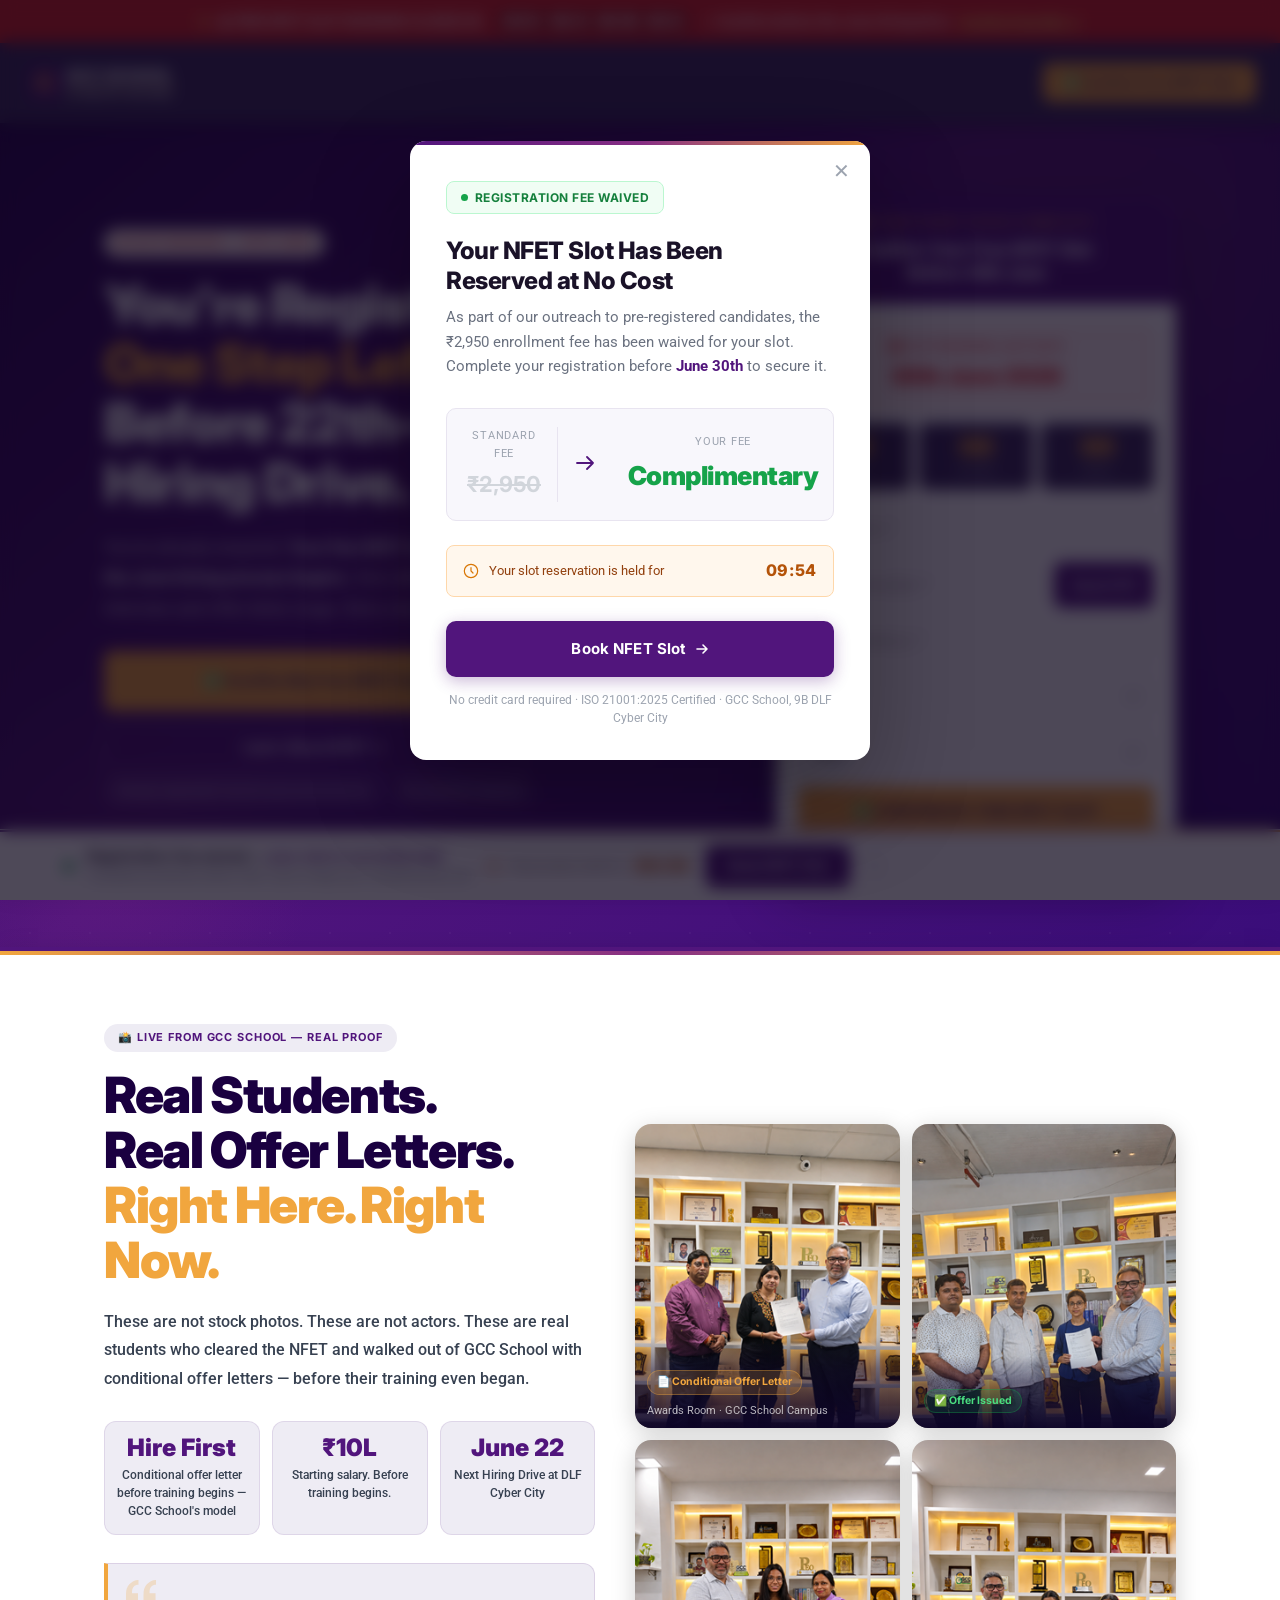
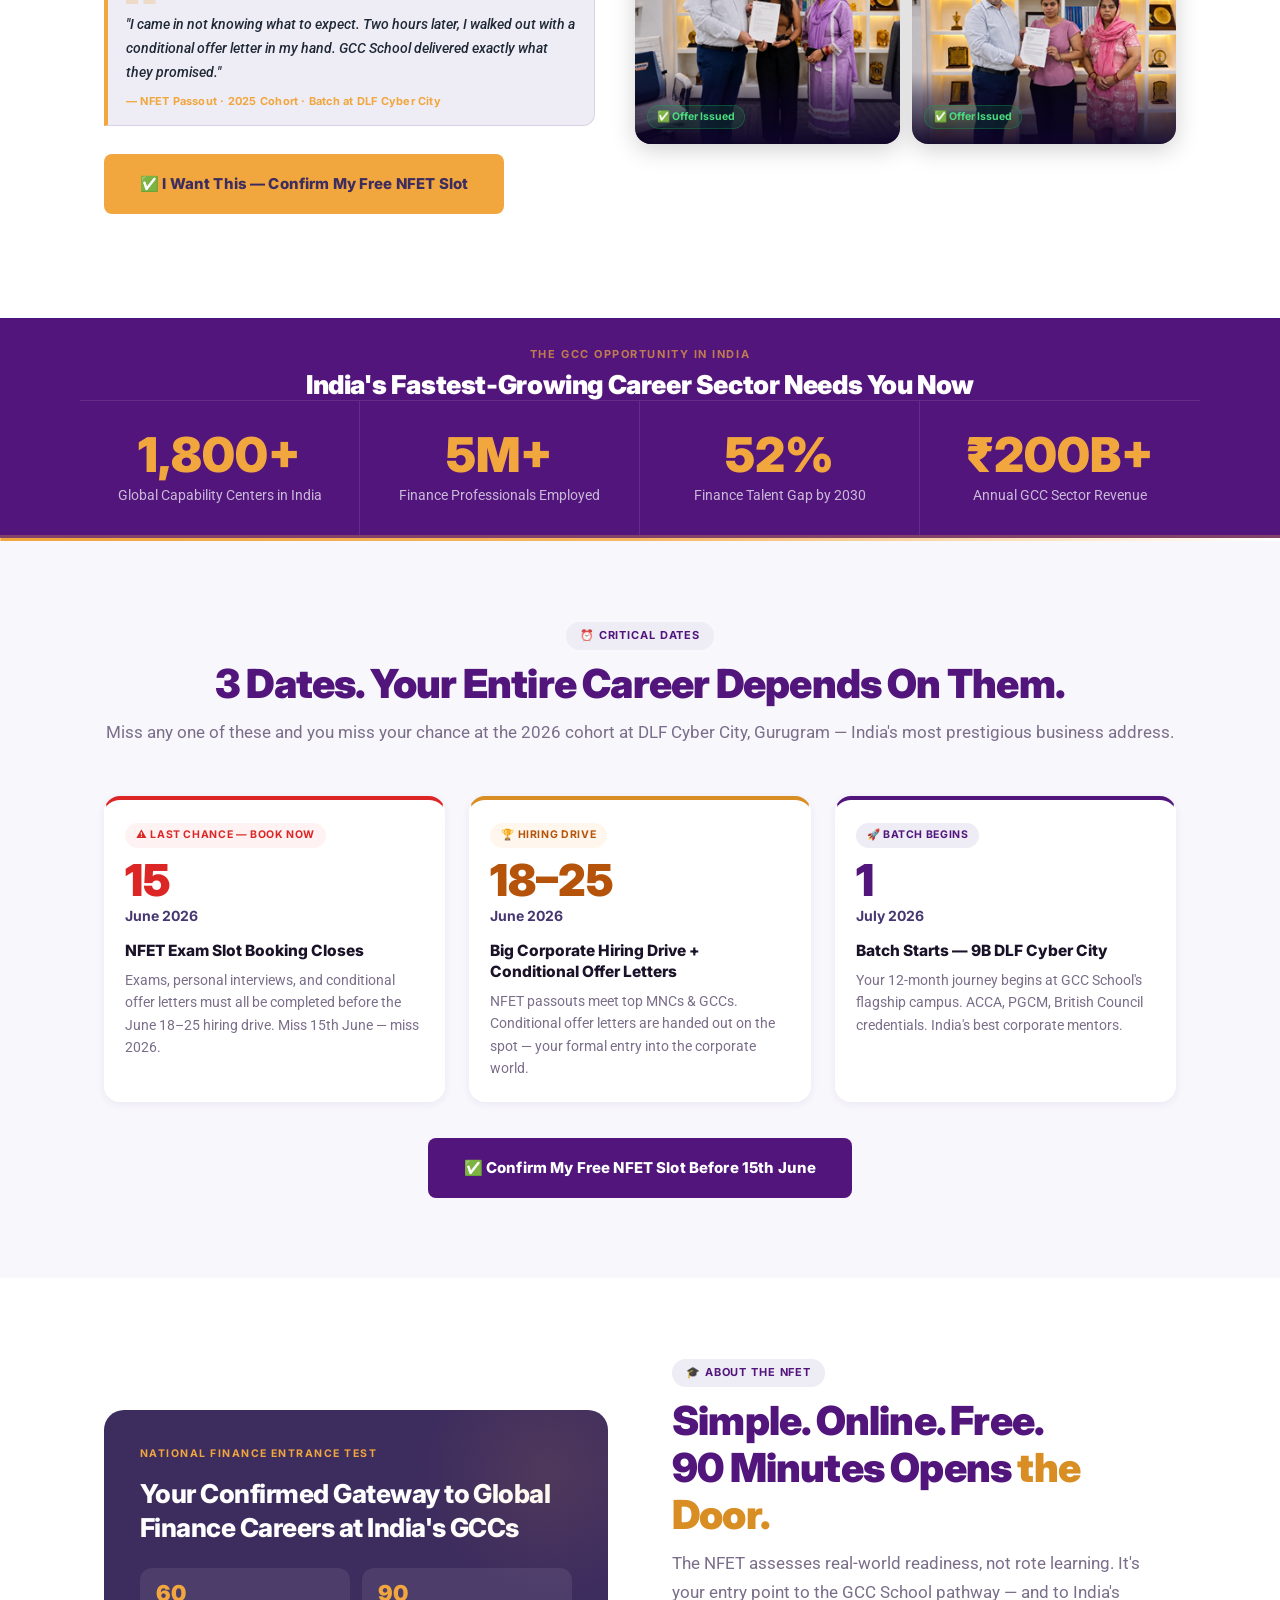
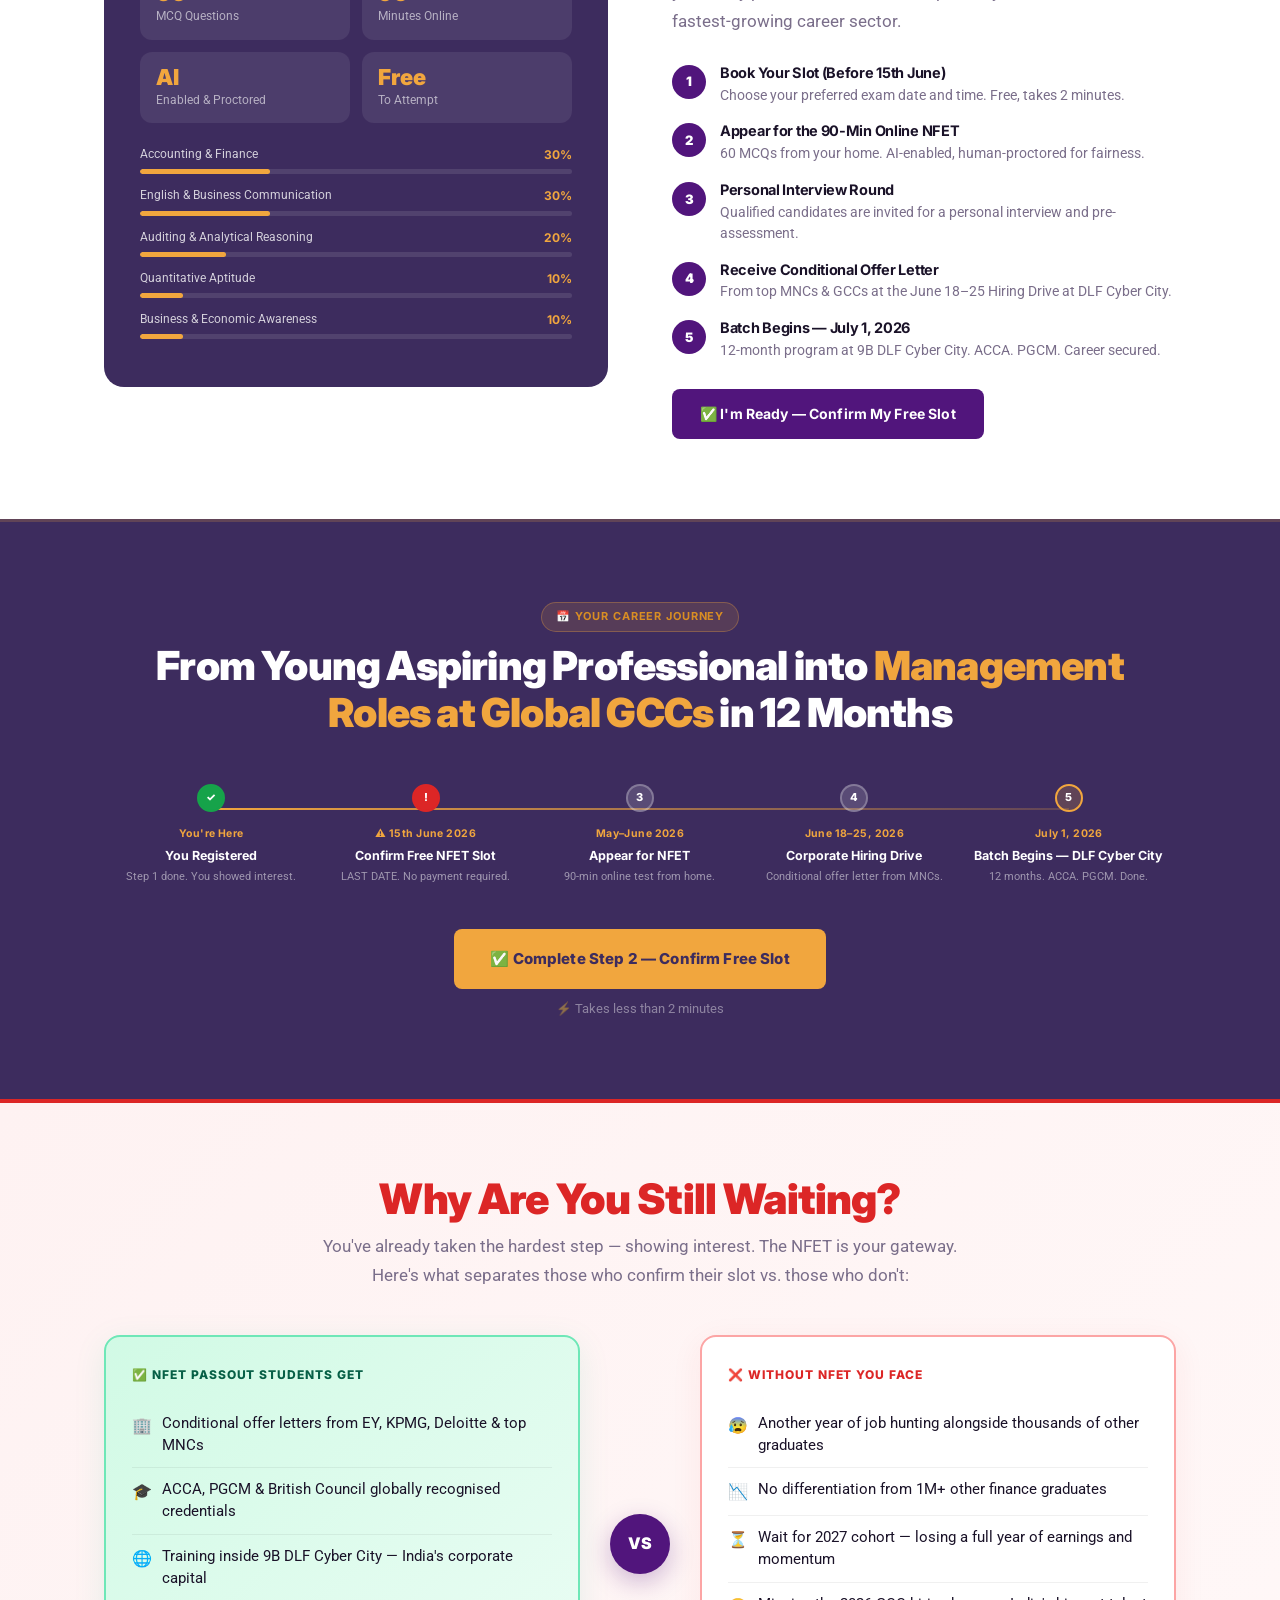
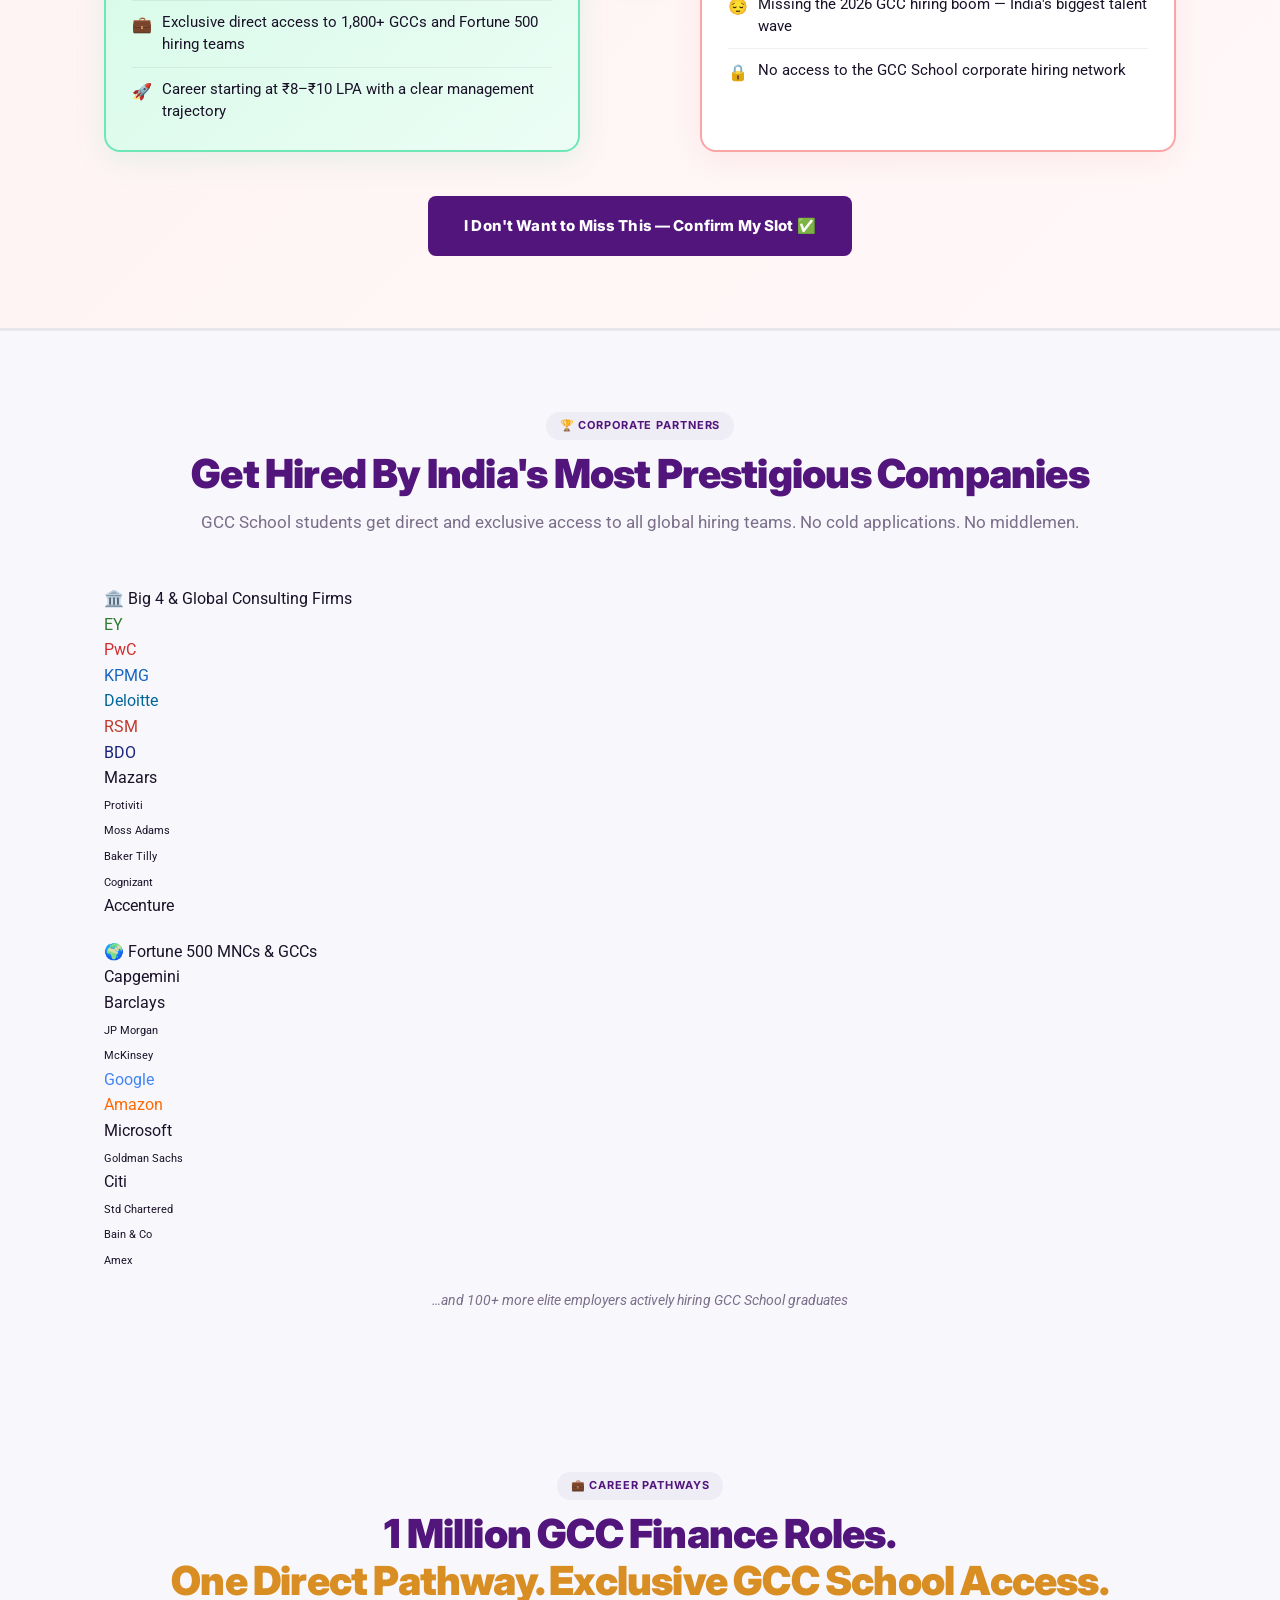
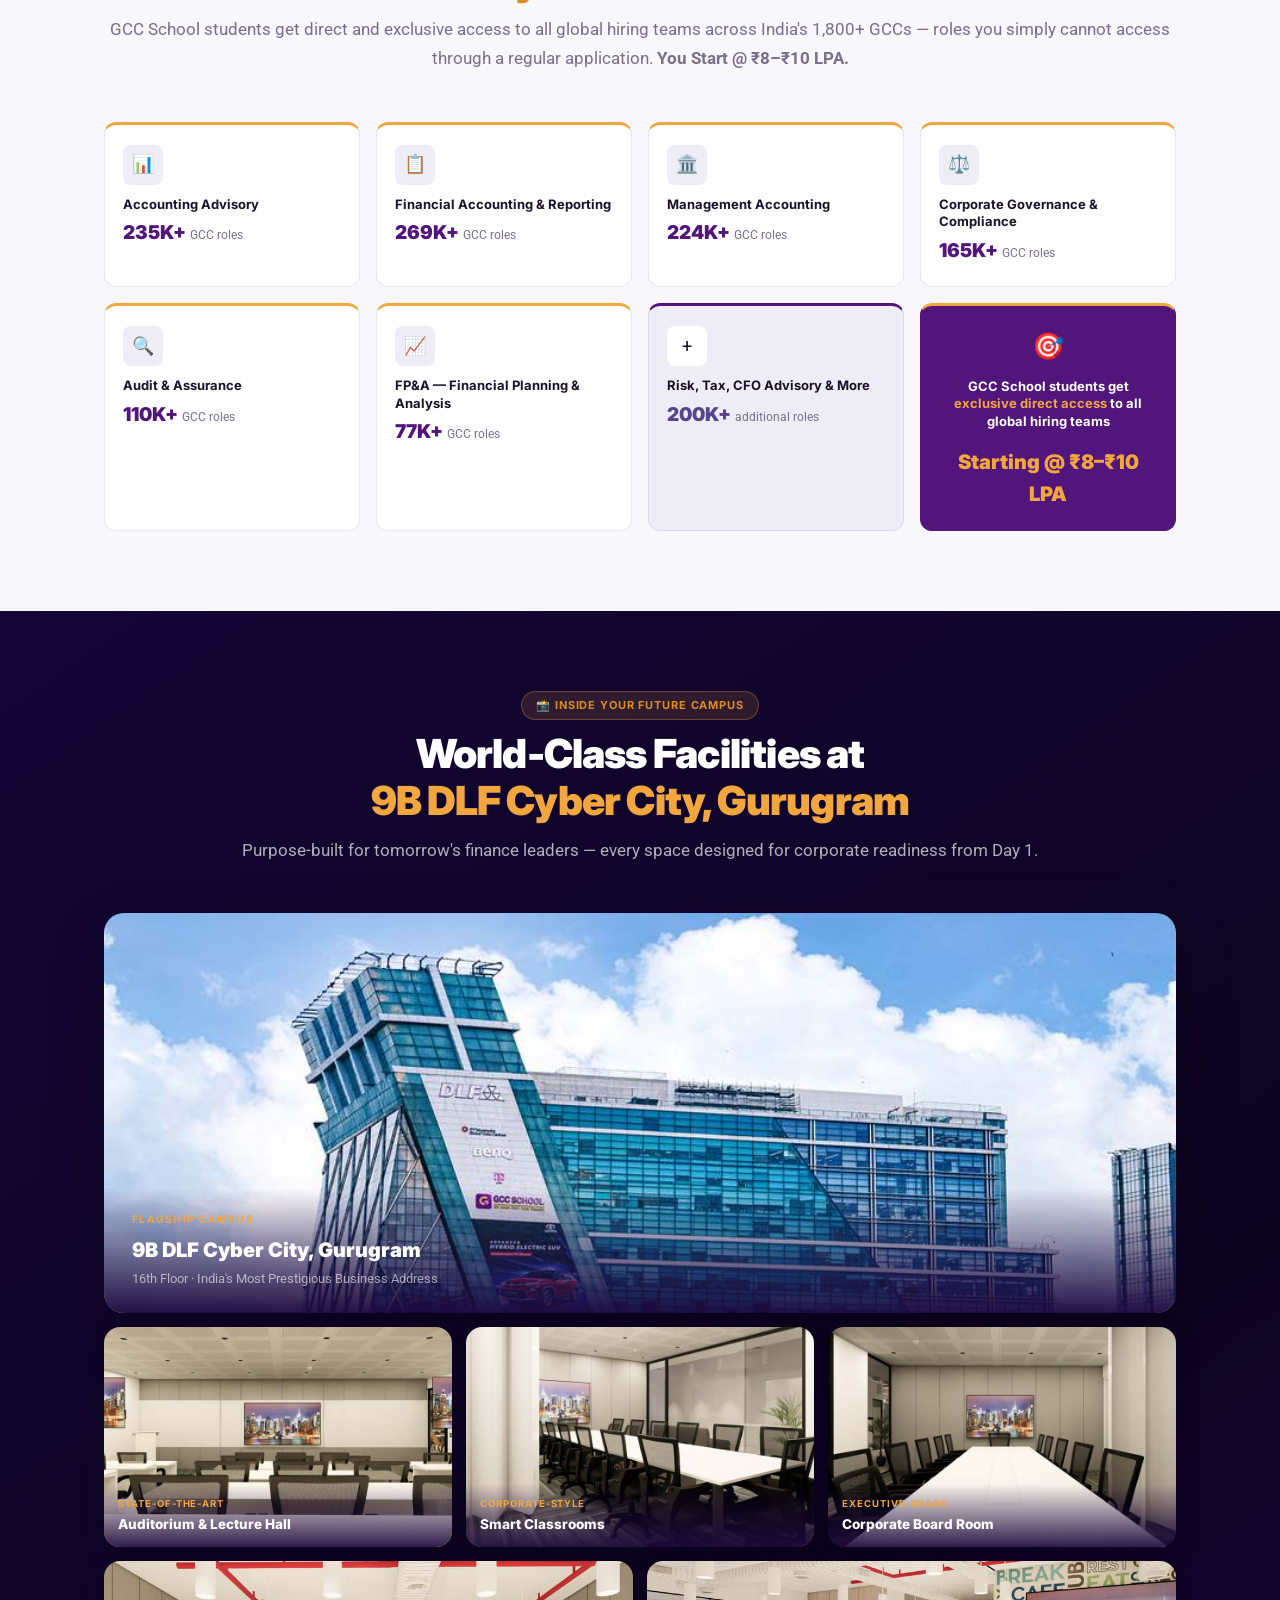
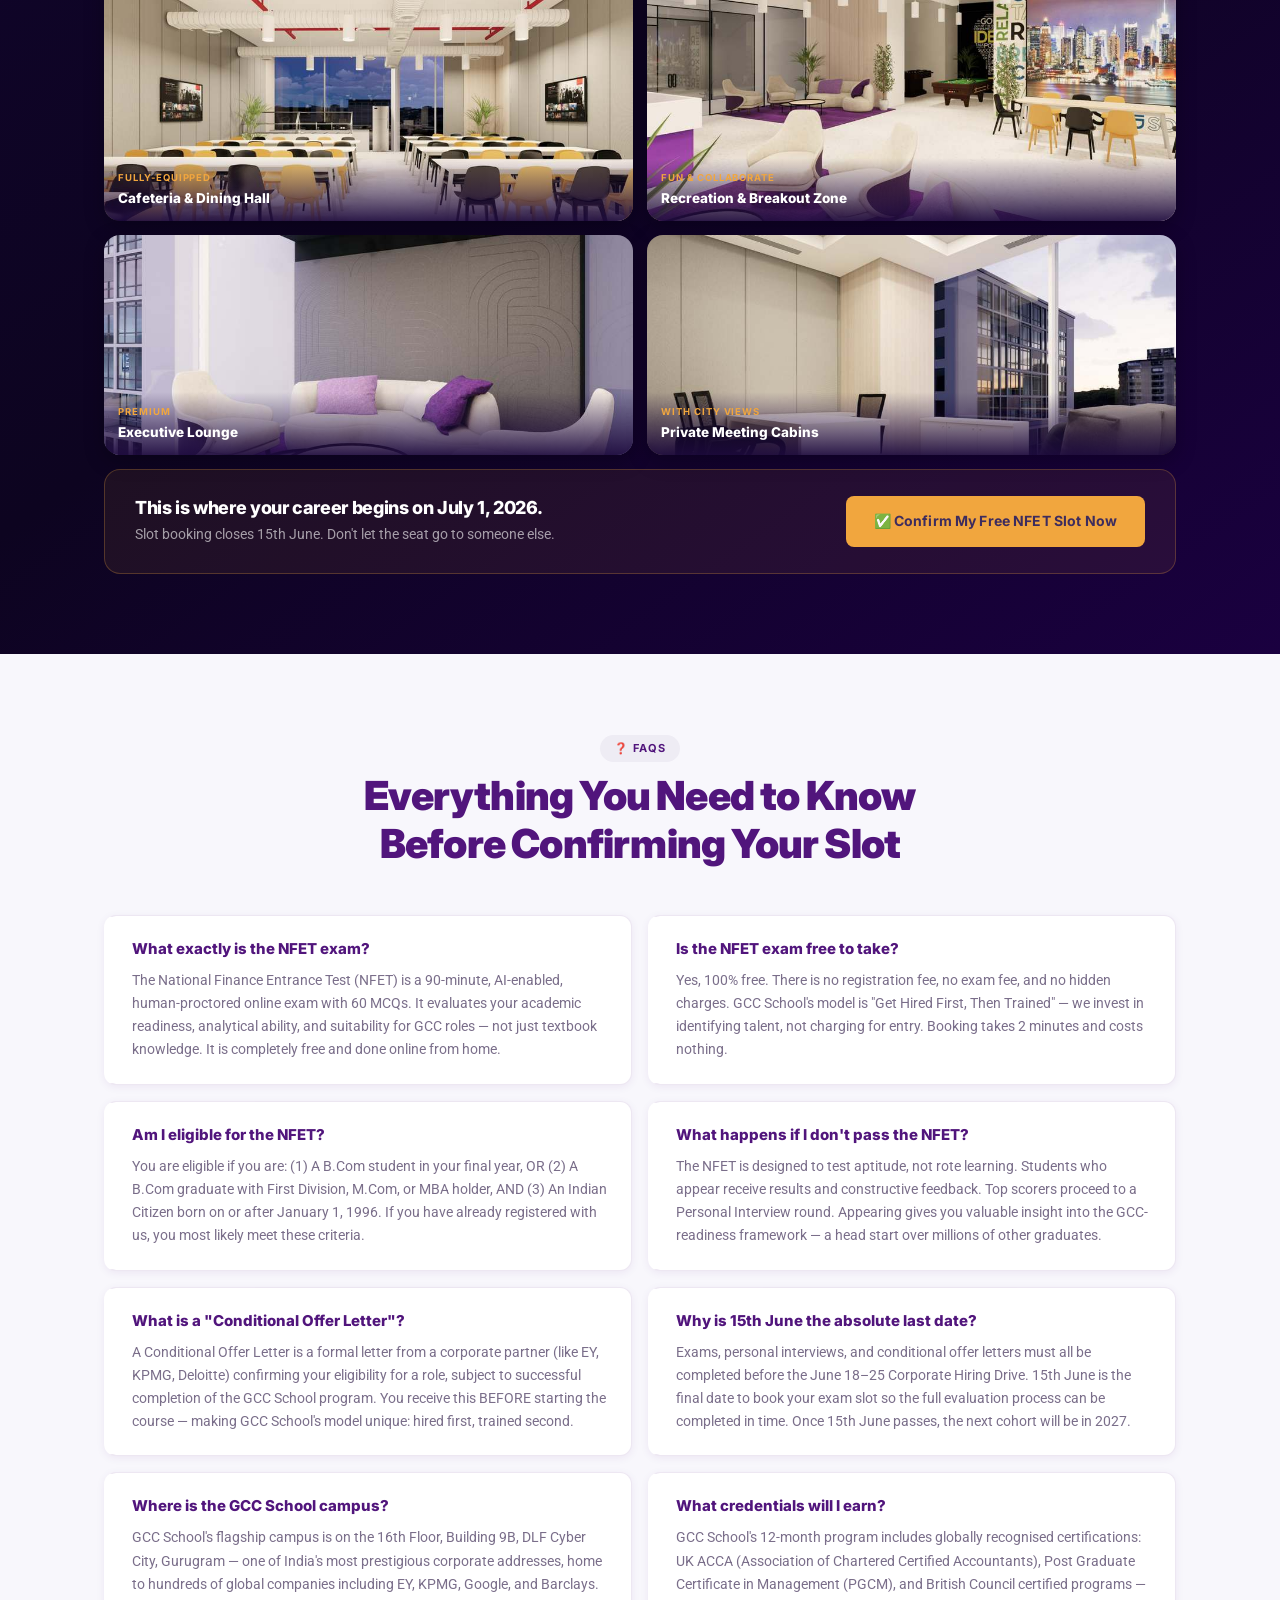
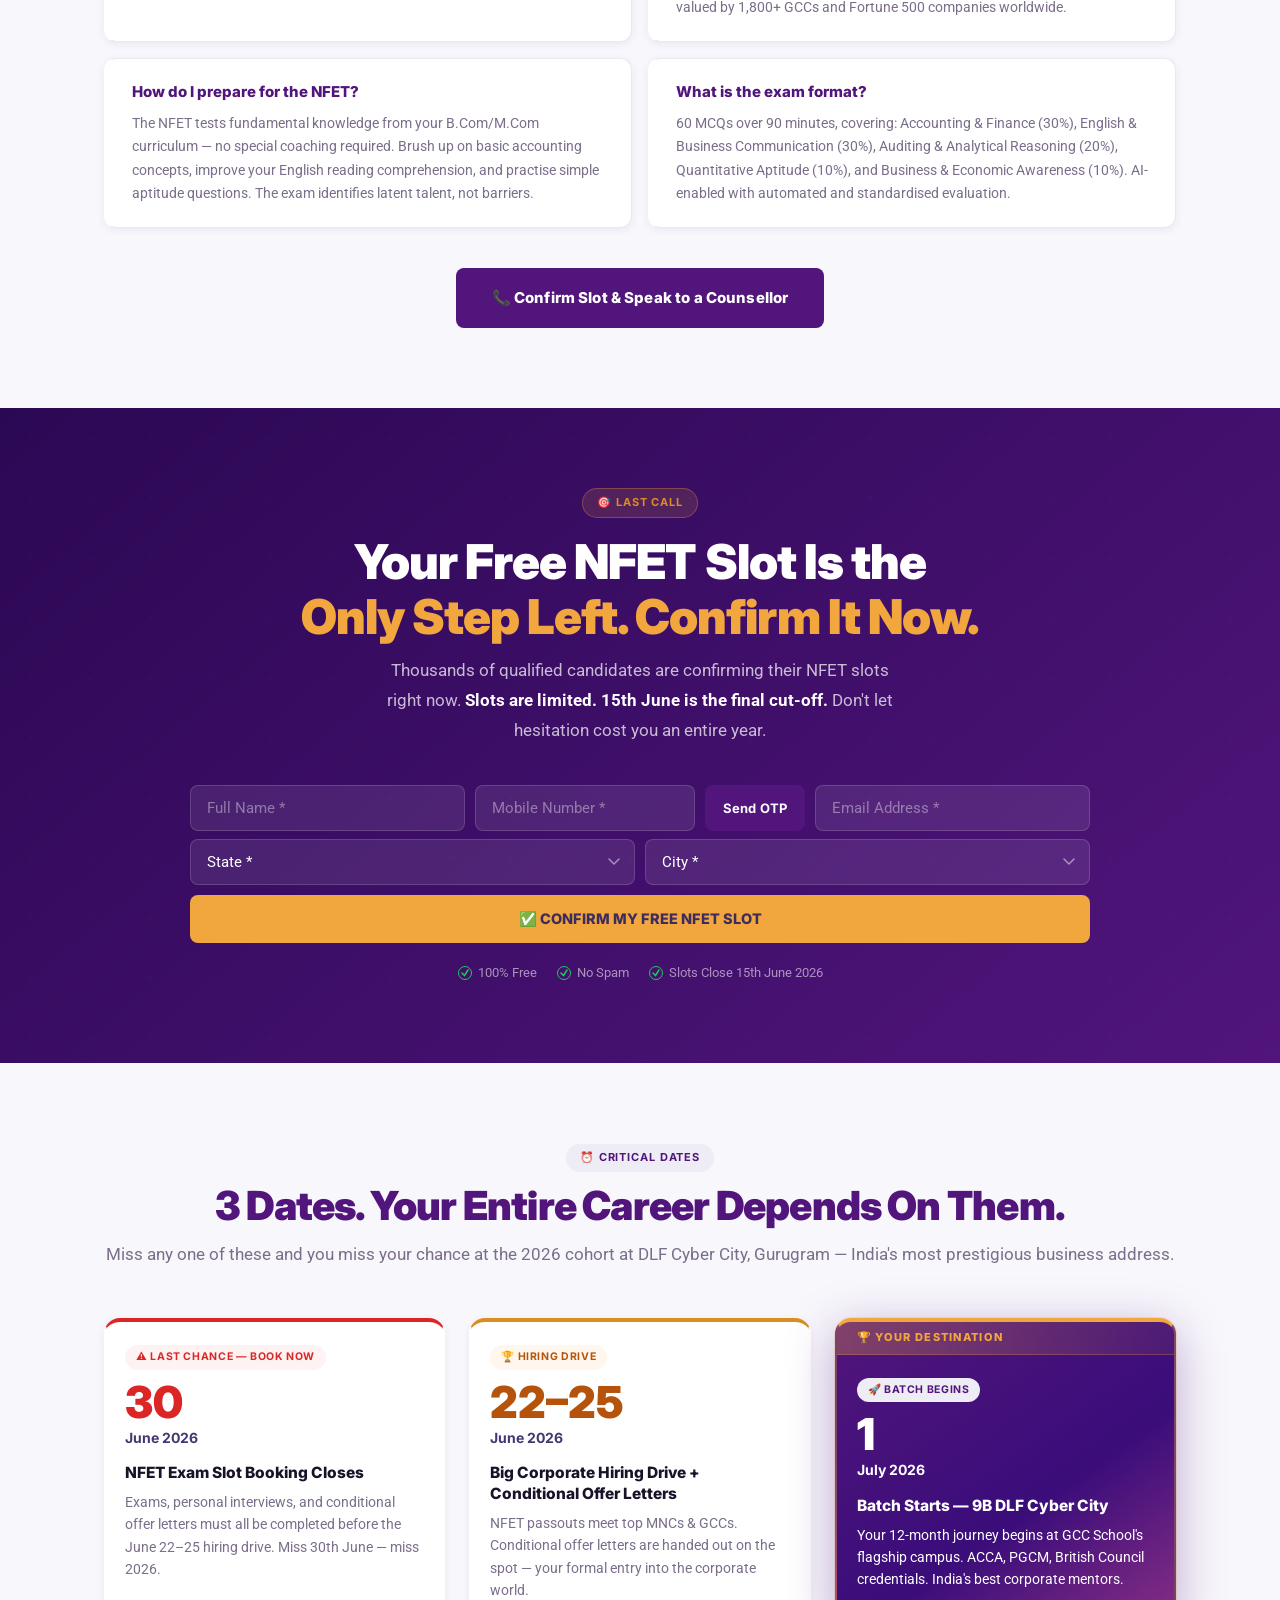
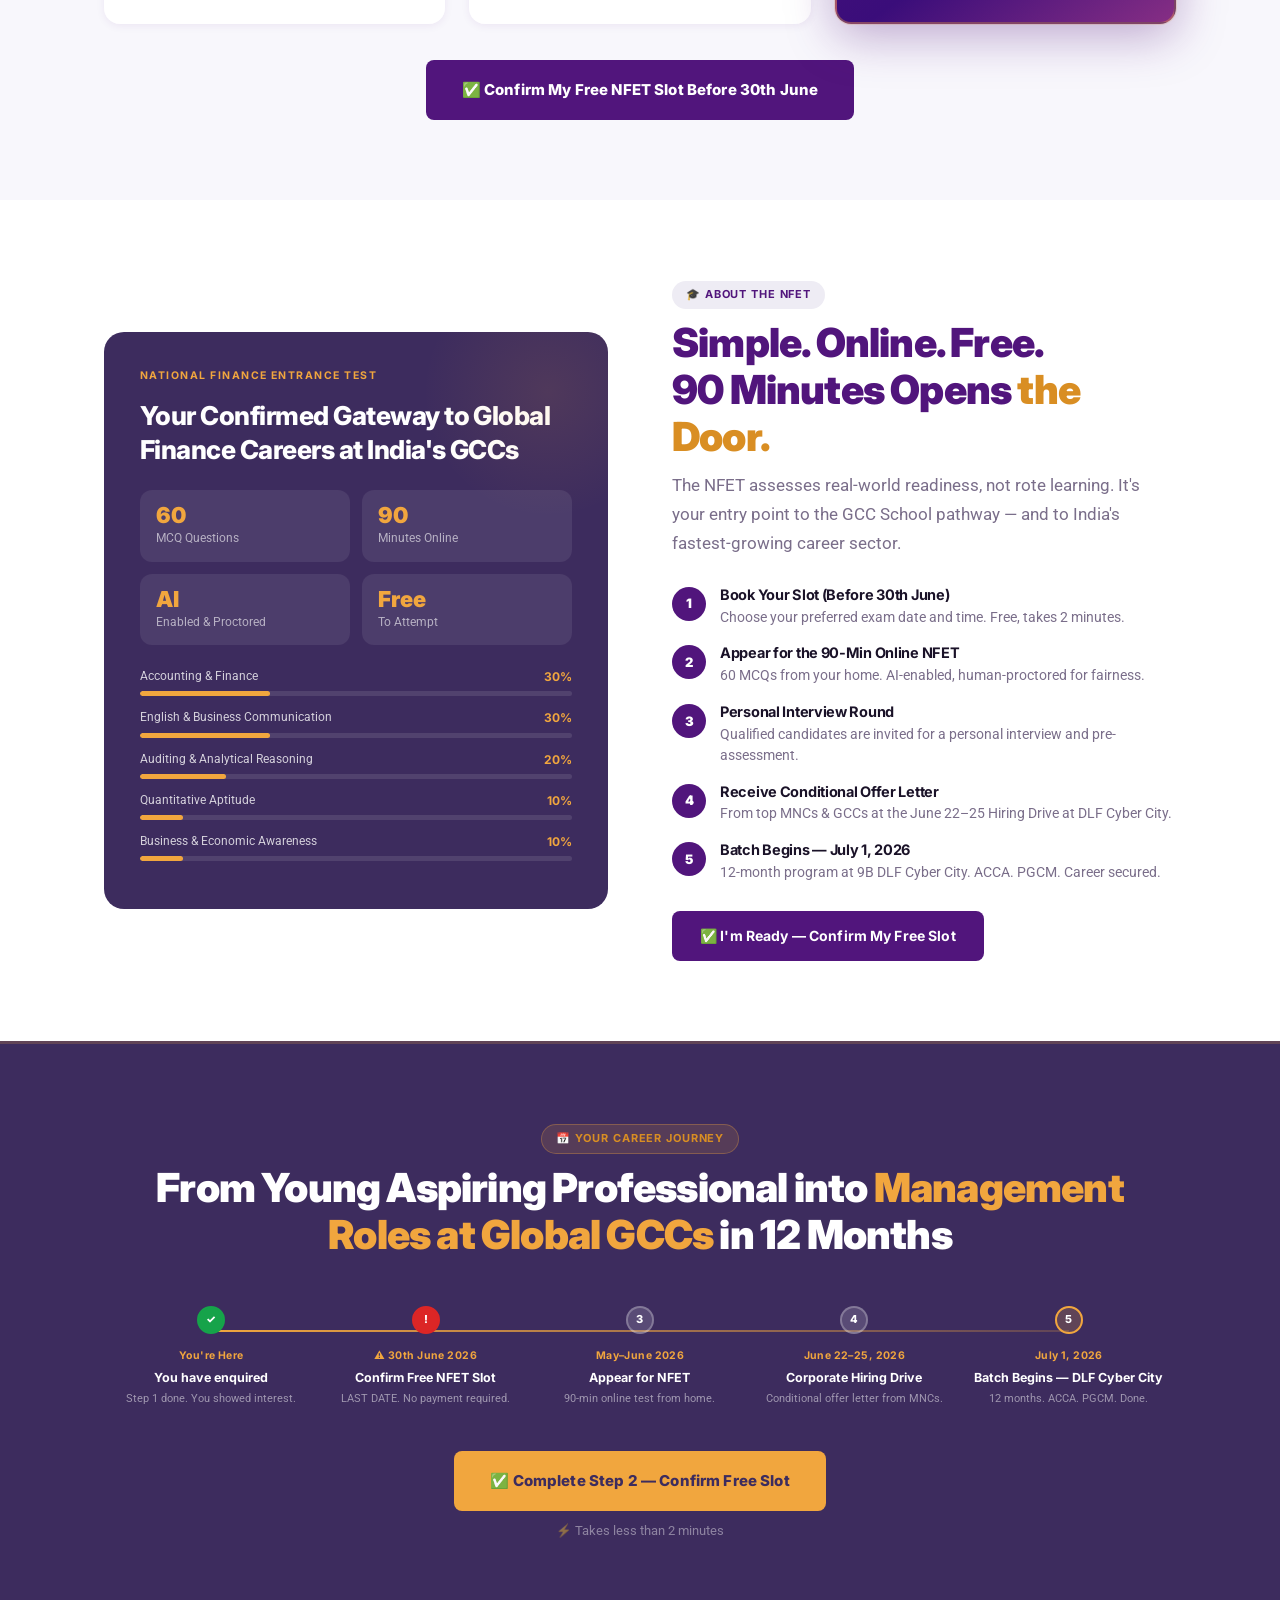
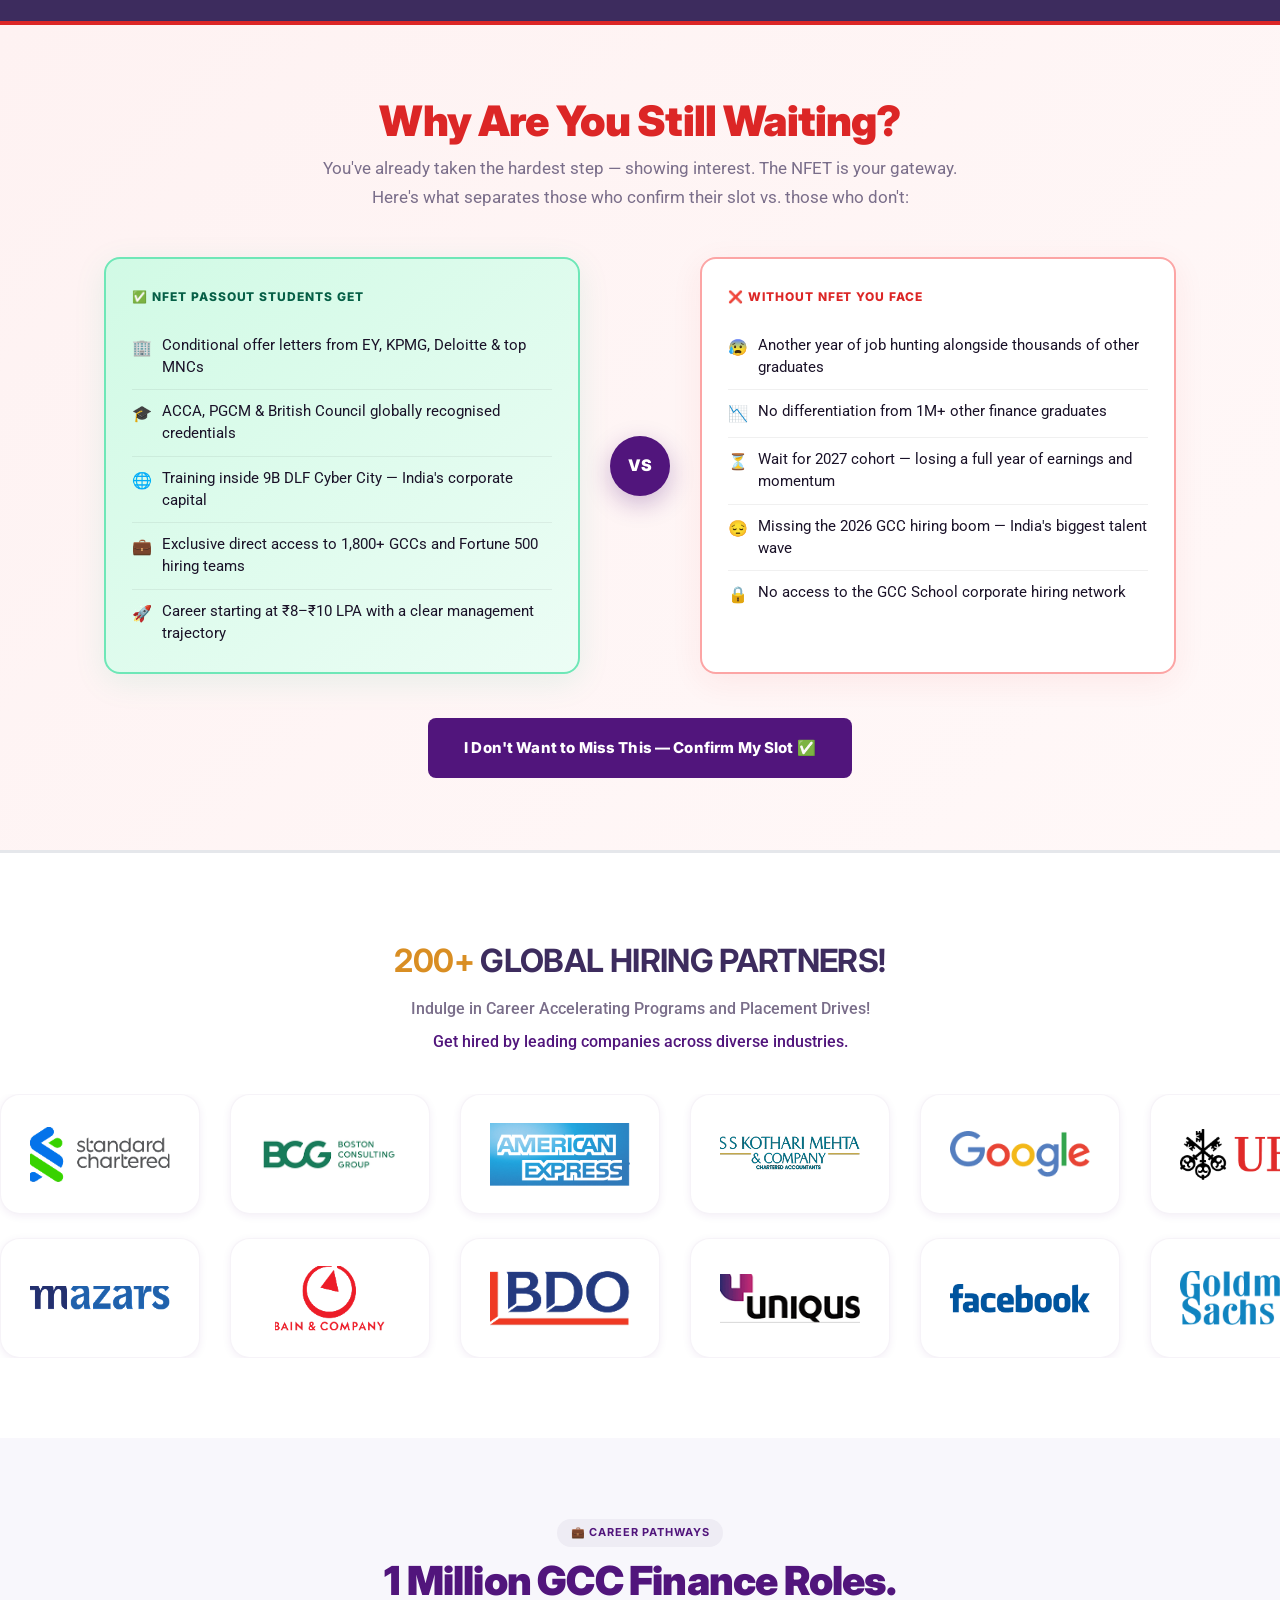
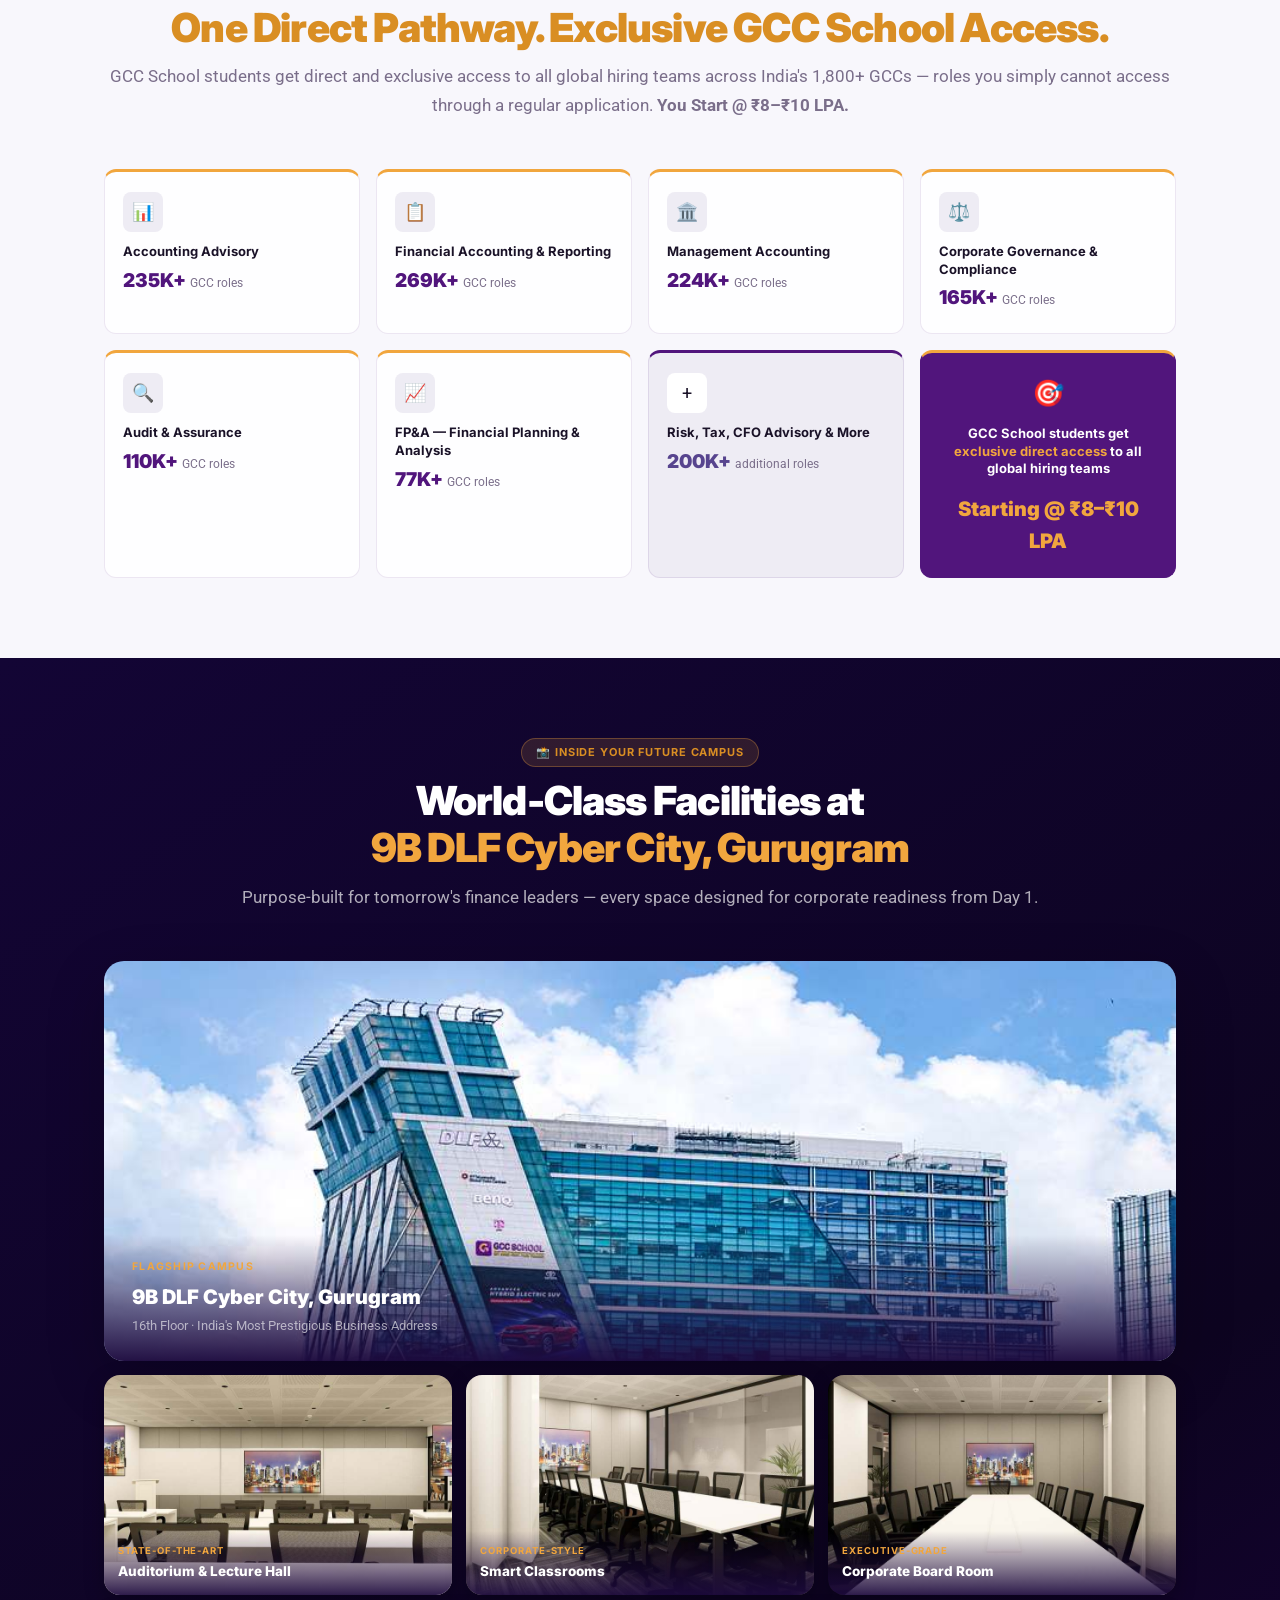
==== commit d49581d9: "update" ====
--- a/index.html
+++ b/index.html
@@ -9,7 +9,7 @@
   <link rel="preconnect" href="https://fonts.googleapis.com">
   <link rel="stylesheet" href="./style.css">
   <link rel="preconnect" href="https://fonts.gstatic.com" crossorigin>
-  <link rel="shortcut icon" href="https://storage.googleapis.com/static_files_backend/media/images/image.png">
+  <link rel="shortcut icon" href="https://pub-9c0647755fb64a018ac13430cf4fc25f.r2.dev/media/images/image.png">
   <link
     href="https://fonts.googleapis.com/css2?family=Inter:wght@400;500;600;700;800;900&family=Roboto:wght@400;500;600&display=swap"
     rel="stylesheet">
